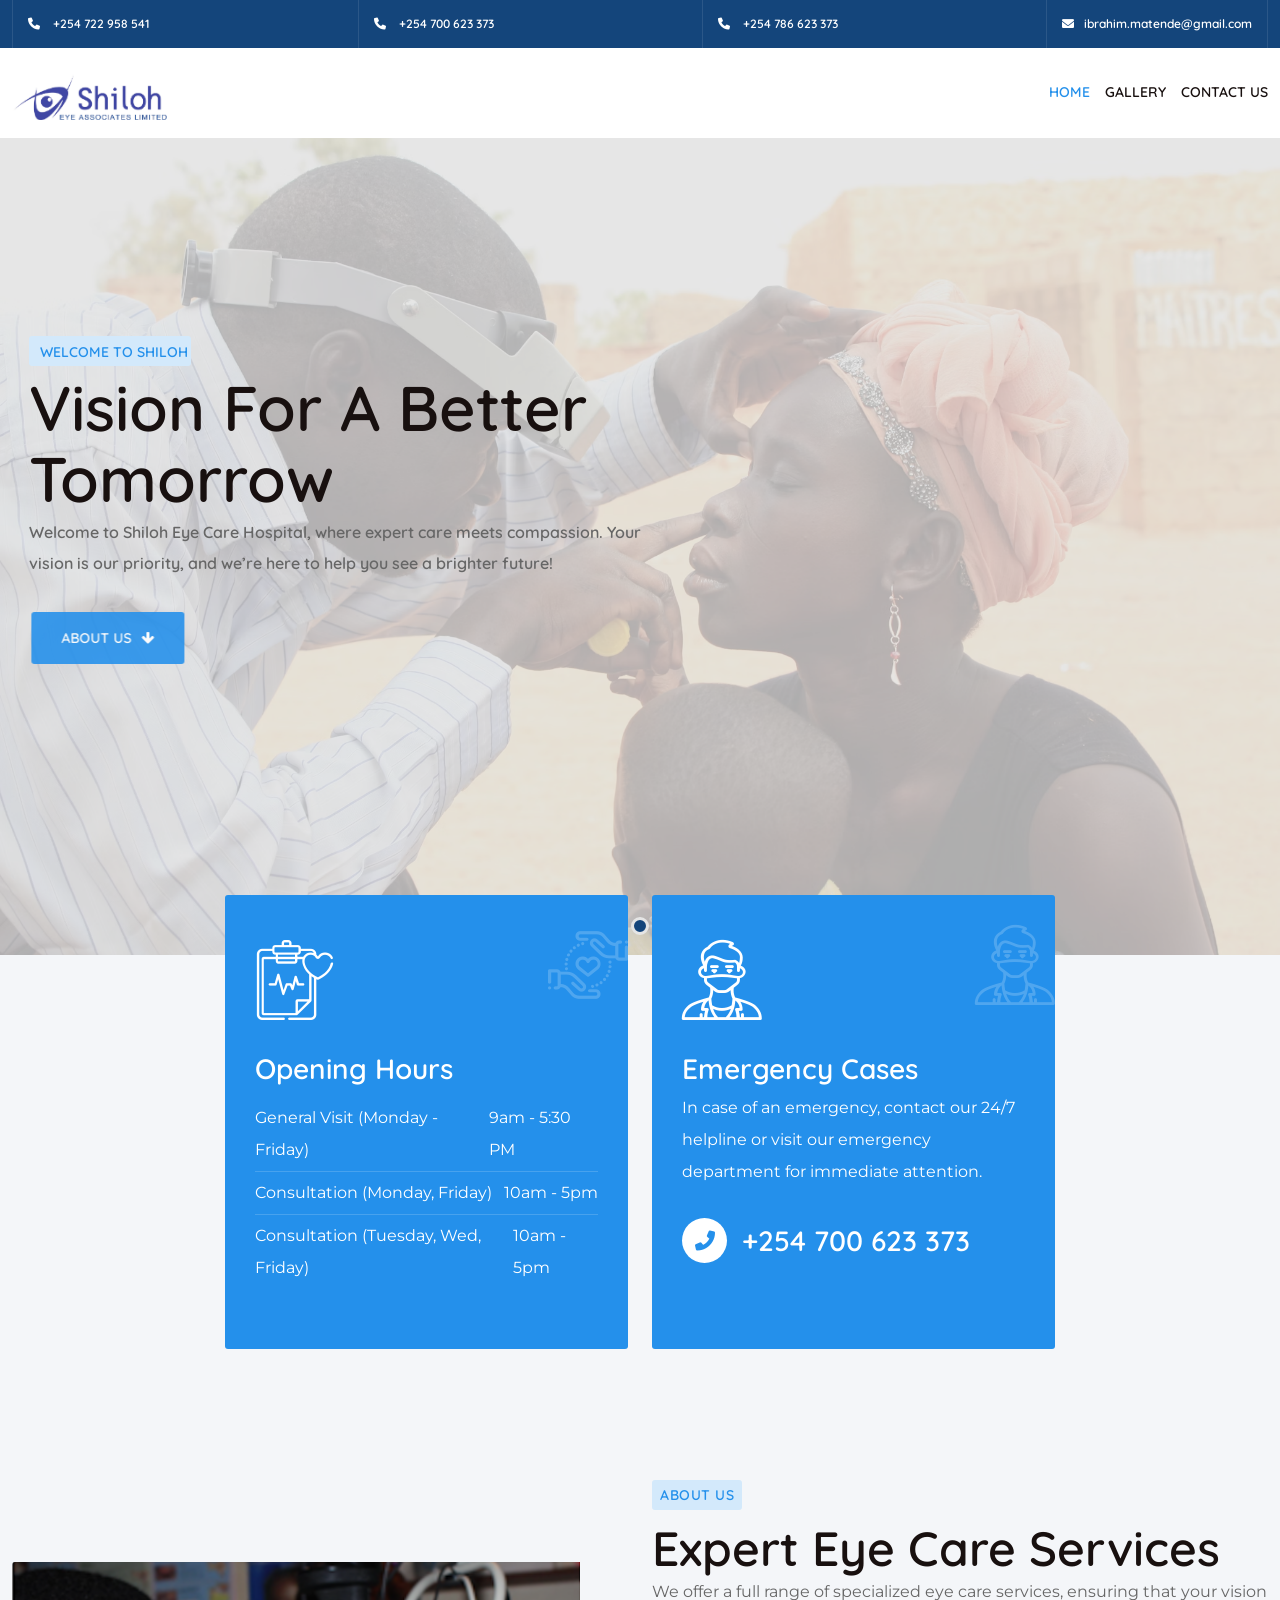
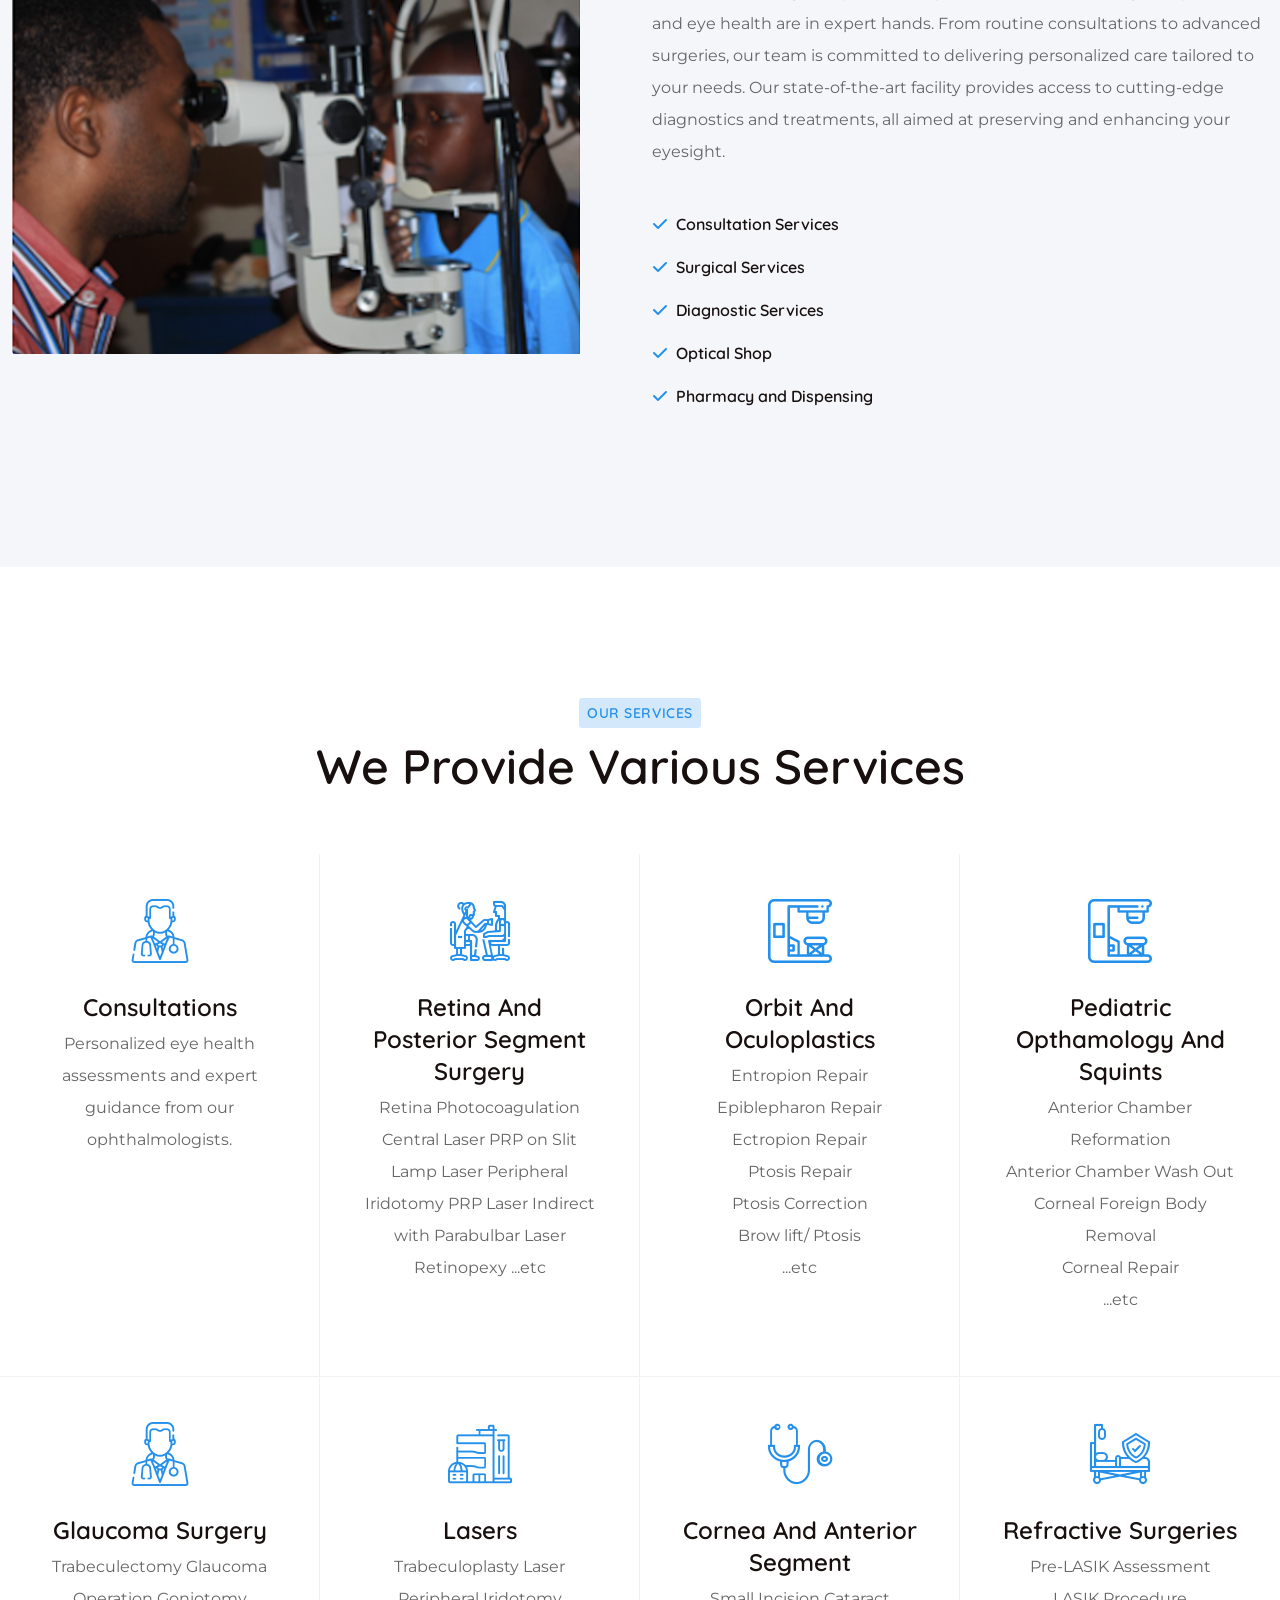
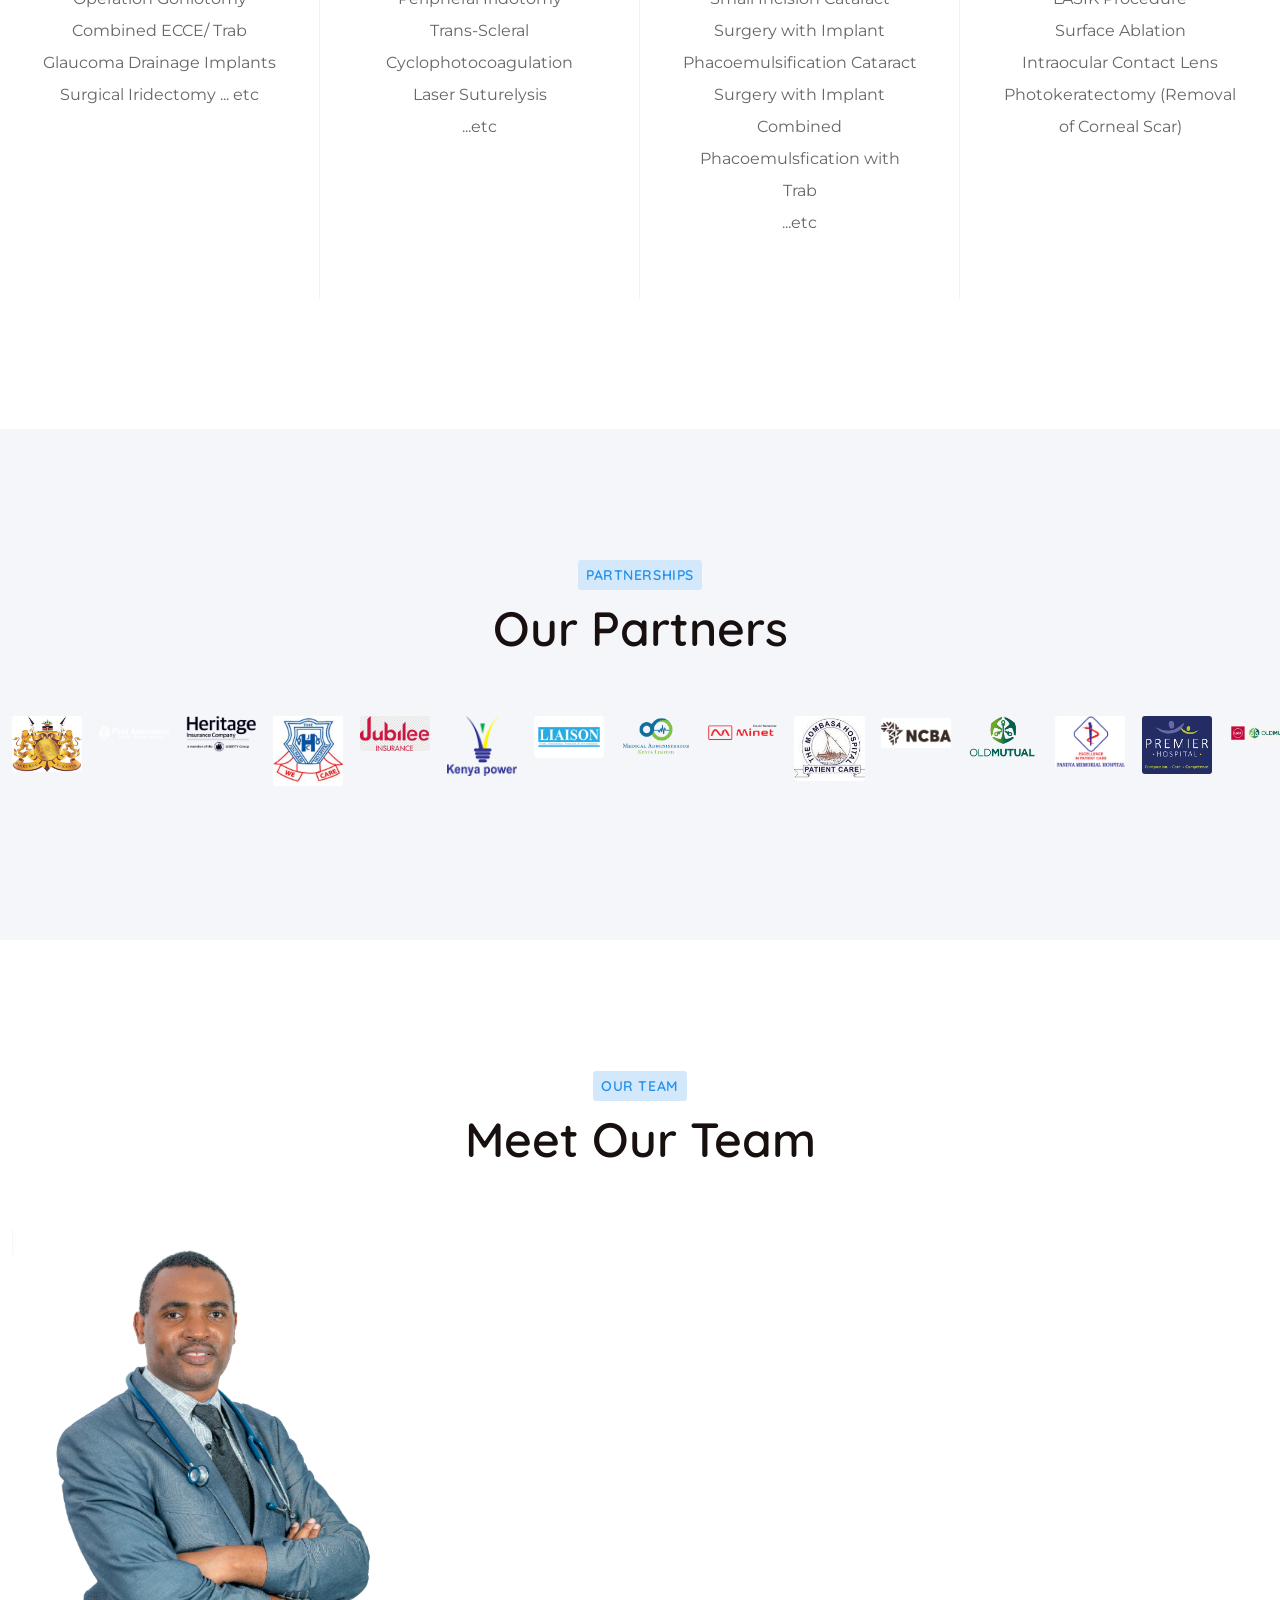
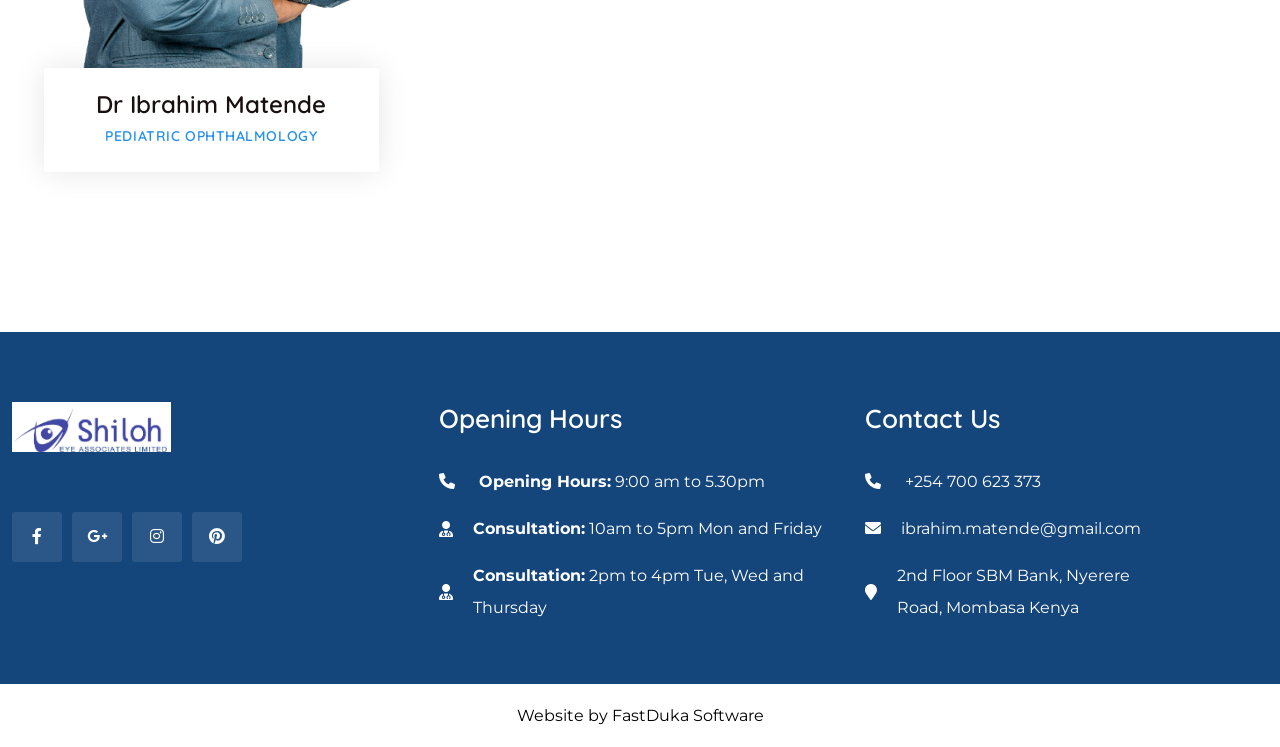
==== index.html @ 11b7a332 "design gallery on mobile" ====
<!doctype html>
<html lang="en">

<head>
   <meta charset="utf-8">
   <meta name="viewport"
         content="width=device-width, initial-scale=1">
   <title>Shiloh EYE ASSOCIATES LIMITED</title>
   <meta property="og:title"
         content="Shiloh EYE ASSOCIATES LIMITED">
   <meta property="og:description"
         content="Welcome to Shiloh Eye Care Hospital, where expert care meets compassion.">
   <meta property="og:image"
         content="images/checkup.png">
   <meta property="og:url"
         content="https://shilloh.netlify.app">
   <meta property="og:type"
         content="website">
   <!-- Favicon Icon -->
   <link rel="shortcut icon"
         href="images/favicon.png">
   <!-- Bootstrap CSS -->
   <link rel="stylesheet"
         href="css/bootstrap.min.css">
   <!-- LOADING FONTS AND ICONS -->
   <link rel="stylesheet"
         type="text/css"
         href="rev/fonts/pe-icon-7-stroke/css/pe-icon-7-stroke.css">
   <link rel="stylesheet"
         type="text/css"
         href="rev/fonts/font-awesome/css/font-awesome.css">
   <!-- REVOLUTION STYLE SHEETS -->
   <link rel="stylesheet"
         type="text/css"
         href="rev/css/rs6.css">
   <!-- Owl Carousel CSS -->
   <link rel="stylesheet"
         href="css/owl.carousel.min.css">
   <!-- Progressbar CSS -->
   <link rel="stylesheet"
         href="css/progressbar.css">
   <!-- Animation CSS -->
   <link rel="stylesheet"
         href="css/animations.min.css">
   <!-- Magnefic Popup CSS -->
   <link rel="stylesheet"
         href="css/magnific-popup.min.css">
   <!-- Icons CSS -->
   <link rel="stylesheet"
         href="fonts/font-awesome/css/all.min.css">
   <link rel="stylesheet"
         href="fonts/flaticon/flaticon.css">
   <link rel="stylesheet"
         href="css/ionicons.min.css">
   <link rel="stylesheet"
         href="fonts/themify-icons/themify-icons.css">
   <!--  Style CSS -->
   <link rel="stylesheet"
         href="css/style.css">
   <!--  Responsive CSS -->
   <link rel="stylesheet"
         href="css/responsive.css">
</head>

<body>
   <!--loading start-->
   <div id="pq-loading">
      <div id="pq-loading-center">
         <img src="images/logo.png"
              class="img-fluid"
              alt="loading">
      </div>
   </div>
   <!--loading End-->

   <!--=================================
      header start-->
   <header id="pq-header"
           class="pq-header-default ">
      <div class="pq-top-header">
         <div class="container">
            <div class="row flex-row-reverse">
               <div class="">
                  <div class="pq-header-contact ">
                     <ul style="display: flex; justify-content: space-between;">
                        <li>
                           <a href="tel:+254 722 958 541"><i class="fas fa-phone"></i>
                              <span> +254 722 958 541</span>
                           </a>
                        </li>
                        <li>
                           <a href="tel:+254 700 623 3738"><i class="fas fa-phone"></i>
                              <span> +254 700 623 373</span>
                           </a>
                        </li>
                        <li>
                           <a href="tel:+254 786 623 373"><i class="fas fa-phone"></i>
                              <span> +254 786 623 373</span>
                           </a>
                        </li>
                        <li>
                           <a href="mailto:ibrahim.matende@gmail.com"><i
                                 class="fas fa-envelope"></i><span>ibrahim.matende@gmail.com</span></a>
                        </li>
                     </ul>
                  </div>
               </div>
            </div>
         </div>
      </div>
      <div class="pq-bottom-header pq-has-sticky">
         <div class="container">
            <div class="row">
               <div class="col-lg-12">
                  <nav class="navbar navbar-expand-lg navbar-light">
                     <a class="navbar-brand"
                        href="index.html">
                        <img class="img-fluid logo"
                             src="images/logo.png"
                             alt="shiloh">
                     </a>
                     <div class="collapse navbar-collapse"
                          id="navbarSupportedContent">
                        <div id="pq-menu-contain"
                             class="pq-menu-contain">
                           <ul id="pq-main-menu"
                               class="navbar-nav ml-auto">
                              <li class="menu-item current-menu-item">
                                 <a href="index.html">Home</a>
                              </li>
                              <li class="menu-item">
                                 <a href="gallery.html">Gallery</a>
                              </li>
                              <li class="menu-item ">
                                 <a href="contact-us.html">Contact
                                    Us</a>
                              </li>
                           </ul>
                        </div>
                     </div>

                     <!-- <a href="make-appoinment.html"
                   class="pq-button">
                   <div class="pq-button-block">
                      <span class="pq-button-text">Appointments</span>
                      <i class="ion ion-plus-round"></i>
                   </div>
                </a> -->
                     <button class="navbar-toggler"
                             type="button"
                             data-bs-toggle="collapse"
                             data-bs-target="#navbarSupportedContent"
                             aria-controls="navbarSupportedContent"
                             aria-expanded="false"
                             aria-label="Toggle navigation">
                        <i class="fas fa-bars"></i>
                     </button>
                  </nav>
               </div>
            </div>
         </div>
      </div>
   </header>
   <!--==============
         Header end 
         =================-->

   <!-- START Home 1 REVOLUTION SLIDER 6.5.19

  ================================= -->
   <p class="rs-p-wp-fix"></p>
   <rs-module-wrap id="rev_slider_24_1_wrapper"
                   data-alias="home-1"
                   data-source="gallery"
                   style="visibility:hidden;background:transparent;padding:0;margin:0px auto;margin-top:0;margin-bottom:0;">
      <rs-module id="rev_slider_24_1"
                 data-version="6.5.19">
         <rs-slides>
            <rs-slide style="position: absolute; "
                      data-key="rs-84"
                      data-title="Slide"
                      data-thumb="rev/assets/1-51-50x100.jpg"
                      data-anim="ms:600;"
                      data-in="o:0;"
                      data-out="a:false;">
               <img src="images/slider/eye-exam.png"
                    alt=""
                    style="width: 0% !important;"
                    title="1-51.jpg"
                    class="rev-slidebg tp-rs-img"
                    data-no-retina>
               <!--
                  -->
               <rs-layer id="slider-24-slide-84-layer-0"
                         data-type="text"
                         data-color="#666666"
                         data-rsp_ch="on"
                         data-xy="xo:30px;y:m;yo:2px,17px,29px,17px;"
                         data-text="w:normal;s:16,16,14,12;l:32,24,22,20;fw:600;"
                         data-dim="w:654px,565px,436px,268px;h:auto,auto,45px,27px;"
                         data-vbility="t,t,t,f"
                         data-frame_0="x:50,39,22px,13px;y:0,0,0px,0px;"
                         data-frame_1="x:0,0,0px,0px;y:0,0,0px,0px;st:1100;sp:1000;sR:1100;"
                         data-frame_999="o:0;st:w;sR:6900;"
                         style="z-index:11;font-family:'Quicksand';">
                  Welcome to Shiloh Eye Care Hospital, where expert care meets compassion.
                  Your vision is our priority, and we’re here to help you see a brighter future!
               </rs-layer>
               <!--
                  -->
               <rs-layer id="slider-24-slide-84-layer-1"
                         data-type="text"
                         data-color="#2490eb"
                         data-rsp_ch="on"
                         data-xy="xo:41px,38px,38px,39px;y:m;yo:-197px,-154px,-121px,-78px;"
                         data-text="w:normal;s:14,14,14,13;l:22,22,26,21;fw:600;"
                         data-dim="w:auto,auto,auto,144px;"
                         data-frame_0="x:50,39,29,17;"
                         data-frame_1="st:600;sp:1000;sR:600;"
                         data-frame_999="o:0;st:w;sR:7400;"
                         style="z-index:9;font-family:'Quicksand';text-transform:uppercase;">Welcome to Shiloh
               </rs-layer>
               <!--
                  -->
               <rs-layer id="slider-24-slide-84-layer-2"
                         data-type="text"
                         data-color="#18100f"
                         data-rsp_ch="on"
                         data-xy="xo:30px,30px,30px,31px;y:m;yo:-105px,-75px,-50px,-30px;"
                         data-text="w:normal;s:64,48,42,22;l:72,56,50,30;fw:600;"
                         data-border="boc:#14457b;bow:1px,1px,1px,1px;"
                         data-frame_0="x:50,39,29,17;"
                         data-frame_1="st:900;sp:1000;sR:900;"
                         data-frame_999="o:0;st:w;sR:7100;"
                         style="z-index:10;font-family:'Quicksand';text-transform:capitalize;">Vision For A Better <br>
                  Tomorrow
               </rs-layer>
               <!--
                  -->
               <rs-layer id="slider-24-slide-84-layer-4"
                         data-type="shape"
                         data-rsp_ch="on"
                         data-xy="xo:30px;yo:202px,155px,114px,85px;"
                         data-text="w:normal;s:20,15,11,6;l:0,19,14,8;"
                         data-dim="w:164px,158px,160px,155px;h:30px,30px,30px,25px;"
                         data-border="bor:3px,3px,3px,3px;"
                         data-frame_0="x:50,39,29,17;"
                         data-frame_1="st:600;sp:1000;sR:600;"
                         data-frame_999="o:0;st:w;sR:7400;"
                         style="z-index:8;background-color:#d3e9fb;">
               </rs-layer>
               <!--
                  --><a id="slider-24-slide-84-layer-6"
                  class="rs-layer pq-button rev-btn"
                  href="#about"
                  target="_self"
                  data-type="button"
                  data-rsp_ch="on"
                  data-xy="xo:27px,30px,30px,30px;y:m;yo:93px,97px,104px,37px;"
                  data-text="w:normal;s:14,16,16,12;l:22,24,30,20;fw:600;a:left,left,center,center;"
                  data-dim="minh:0px,none,none,none;"
                  data-padding="t:15,15,10,10;r:30,30,25,20;b:15,15,10,10;l:30,30,25,20;"
                  data-border="bor:3px,3px,3px,3px;"
                  data-frame_0="x:50,39,29,17;"
                  data-frame_1="st:1300;sp:1000;sR:1300;"
                  data-frame_999="o:0;st:w;sR:6700;"
                  data-frame_hover="bgc:#14457b;bor:3px,3px,3px,3px;bos:solid;sp:100;bri:120%;"
                  style="z-index:12;background-color:#2490eb;font-family:'Quicksand';text-transform:uppercase;"><span
                        class="text">About Us</span><i class="fas fa-arrow-down"></i>
               </a>
               <!--
                  -->
            </rs-slide>
         </rs-slides>
         <rs-static-layers>
            <!--
               -->
         </rs-static-layers>
      </rs-module>
   </rs-module-wrap>

   <!--=================================
         END REVOLUTION SLIDER
         ================================= -->

   <section class="servicebox p-lg-0 pb-0 pq-bg-grey ">
      <div class="container pq-mt-60">
         <div class="row justify-content-center">
            <div class="col-lg-6 col-md-6 col-xl-4 pt-xl-0 pt-4">
               <div class="pq-info-box pq-style-3">
                  <div class="pq-info-box-right-icon"> <i class=" flaticon-care"></i> </div>
                  <div class="pq-info-box-icon"><i class=" flaticon-medical-history"></i></div>
                  <h5 class="pq-info-title">Opening Hours</h5>
                  <div class="pq-info-hours">
                     <div class="pq-info-hours-row">
                        <ul class="pq-list-info">
                           <li>
                              <div class="pq-info-hours-title">General Visit (Monday - Friday) </div>
                              <div class="pq-info-hours-content"> 9am - 5:30 PM </div>
                           </li>
                           <li>
                              <div class="pq-info-hours-title"> Consultation (Monday, Friday) </div>
                              <div class="pq-info-hours-content"> 10am - 5pm </div>
                           </li>
                           </li>
                           <li>
                              <div class="pq-info-hours-title"> Consultation (Tuesday, Wed, Friday) </div>
                              <div class="pq-info-hours-content"> 10am - 5pm </div>
                           </li>
                        </ul>
                     </div>
                  </div>
               </div>
            </div>
            <div class="col-lg-6 col-md-6 col-xl-4">
               <div class="pq-info-box pq-style-1">
                  <div class="pq-info-box-right-icon"> <i class=" flaticon-medical-doctor"></i> </div>
                  <div class="pq-info-box-icon"><i class=" flaticon-medical-doctor"></i></div>
                  <h5 class="pq-info-title">Emergency Cases</h5>
                  <p class="pq-infobox-description">
                     In case of an emergency, contact our 24/7 helpline
                     or visit our emergency department for immediate attention.
                  </p>
                  <div class="pq-info-call"> <i class="fas fa-phone-alt"></i>
                     <h4 class="cpq-call-number">+254 700 623 373</h4>
                  </div>
               </div>
            </div>

         </div>
      </div>
   </section>
   <!--Section End-->

   <!--Section about-us start-->
   <section id="about"
            class="pq-bg-grey">
      <div class="container">
         <div class="row align-items-center">
            <div class="col-lg-6"> <img src="images/checkup.png"
                    class="img-fluid pe-xl-5 wow fadeInLeft"
                    alt="home"> </div>
            <div class="col-lg-6 align-self-center mt-lg-0 mt-4">
               <div class="pq-section pq-style-1 text-left"> <span class="pq-section-sub-title"> About Us</span>
                  <h5 class="pq-section-title">Expert Eye Care Services</h5>
                  <p class="pq-section-description">
                     We offer a full range of specialized eye care services,
                     ensuring that your vision and eye health are in expert hands.
                     From routine consultations to advanced surgeries, our team is committed to delivering
                     personalized care tailored to your needs. Our state-of-the-art facility provides
                     access to cutting-edge diagnostics and treatments, all aimed at preserving and enhancing your
                     eyesight.
                  </p>
               </div>
               <ul class="pq-list-check pq-text-dark mt-3 mb-4">
                  <li><i aria-hidden="true"
                        class="fa fa-check"></i><span>Consultation Services</span></li>
                  <li><i aria-hidden="true"
                        class="fa fa-check"></i><span>Surgical Services</span></li>
                  <li><i aria-hidden="true"
                        class="fa fa-check"></i><span>Diagnostic Services</span></li>
                  <li><i aria-hidden="true"
                        class="fa fa-check"></i><span>Optical Shop</span></li>
                  <li><i aria-hidden="true"
                        class="fa fa-check"></i><span>Pharmacy and Dispensing</span></li>
               </ul>
               <!-- <a class="pq-button pq-button-flat mt-3"
                  href="about-us.html">
                  <div class="pq-button-block"> <span class="pq-button-text">Read More</span> <i
                        class="ion ion-plus-round"></i> </div>
               </a> -->
            </div>
         </div>
      </div>
   </section>
   <!--Section about-us End-->
   <!--Section service start-->

   <!--Section service End-->
   <!--Section about start-->
   <!--Section about End-->
   <!--Section service start-->
   <section class="service">
      <div class="container">
         <div class="row">
            <div class="col-lg-12">
               <div class="pq-section pq-style-1 text-center"> <span class="pq-section-sub-title">Our Services</span>
                  <h5 class="pq-section-title">We provide various services</h5>
               </div>
            </div>
            <div class="col-md-6 col-lg-4 col-xl-3 pq-lg-border-bottom pq-lg-border-right">
               <div class="pq-fancy-box pq-style-1 text-center">
                  <div class="pq-fancy-box-icon"><i class=" flaticon-doctor-1"></i></div>
                  <div class="pq-fancy-box-info">
                     <h5 class="pq-fancy-box-title">Consultations</h5>
                     <p class="pq-fancybox-description">
                        Personalized eye health assessments and expert guidance from our ophthalmologists.
                     </p>
                  </div>
               </div>
            </div>
            <div class="col-md-6 col-lg-4 col-xl-3 pq-lg-border-bottom pq-lg-border-right">
               <div class="pq-fancy-box pq-style-1 text-center">
                  <div class="pq-fancy-box-icon"><i class=" flaticon-examination"></i></div>
                  <div class="pq-fancy-box-info">
                     <h5 class="pq-fancy-box-title ">Retina and Posterior Segment Surgery</h5>
                     <p class="pq-fancybox-description">
                        Retina Photocoagulation
                        Central Laser
                        PRP on Slit Lamp
                        Laser Peripheral Iridotomy
                        PRP Laser Indirect with Parabulbar
                        Laser Retinopexy

                        ...etc

                     </p>
                  </div>
               </div>
            </div>
            <div class="col-md-6 col-lg-4 col-xl-3 pq-lg-border-right pq-lg-border-bottom">
               <div class="pq-fancy-box pq-style-1 text-center">
                  <div class="pq-fancy-box-icon"><i class=" flaticon-x-ray"></i></div>
                  <div class="pq-fancy-box-info">
                     <h5 class="pq-fancy-box-title">Orbit and Oculoplastics </h5>
                     <p class="pq-fancybox-description">
                        Entropion Repair </br>
                        Epiblepharon Repair </br>
                        Ectropion Repair </br>
                        Ptosis Repair </br>
                        Ptosis Correction </br>
                        Brow lift/ Ptosis </br>
                        ...etc

                     </p>
                  </div>
               </div>
            </div>
            <div class="col-md-6 col-lg-4 col-xl-3 pq-lg-border-right pq-lg-border-bottom">
               <div class="pq-fancy-box pq-style-1 text-center">
                  <div class="pq-fancy-box-icon"><i class=" flaticon-x-ray"></i></div>
                  <div class="pq-fancy-box-info">
                     <h5 class="pq-fancy-box-title">Pediatric Opthamology and Squints</h5>
                     <p class="pq-fancybox-description">
                        Anterior Chamber Reformation </br>
                        Anterior Chamber Wash Out </br>
                        Corneal Foreign Body Removal </br>
                        Corneal Repair </br>
                        ...etc

                     </p>
                  </div>
               </div>
            </div>
            <div class="col-md-6 col-lg-4 col-xl-3 pq-lg-border-bottom pq-lg-border-right">
               <div class="pq-fancy-box pq-style-1 text-center">
                  <div class="pq-fancy-box-icon"><i class=" flaticon-doctor-1"></i></div>
                  <div class="pq-fancy-box-info">
                     <h5 class="pq-fancy-box-title">Glaucoma Surgery</h5>
                     <p class="pq-fancybox-description">
                        Trabeculectomy
                        Glaucoma Operation
                        Goniotomy
                        Combined ECCE/ Trab
                        Glaucoma Drainage Implants
                        Surgical Iridectomy

                        ... etc

                     </p>
                  </div>
               </div>
            </div>
            <div class="col-md-6 col-lg-4 col-xl-3 pq-lg-border-bottom pq-lg-border-right">
               <div class="pq-fancy-box pq-style-1 text-center">
                  <div class="pq-fancy-box-icon"><i class=" flaticon-laboratory"></i></div>
                  <div class="pq-fancy-box-info">
                     <h5 class="pq-fancy-box-title">Lasers</h5>
                     <p class="pq-fancybox-description">
                        Trabeculoplasty
                        Laser Peripheral Iridotomy </br>
                        Trans-Scleral Cyclophotocoagulation </br>
                        Laser Suturelysis </br>
                        ...etc

                     </p>
                  </div>
               </div>
            </div>
            <div class="col-md-6 col-lg-4 col-xl-3 pq-lg-border-bottom pq-lg-border-right">
               <div class="pq-fancy-box pq-style-1 text-center">
                  <div class="pq-fancy-box-icon"><i class=" flaticon-stethoscope"></i></div>
                  <div class="pq-fancy-box-info">
                     <h5 class="pq-fancy-box-title">Cornea and Anterior Segment</h5>
                     <p class="pq-fancybox-description">
                        Small Incision Cataract Surgery with Implant <br />
                        Phacoemulsification Cataract Surgery with Implant <br />
                        Combined Phacoemulsfication with Trab <br />
                        ...etc
                     </p>
                  </div>
               </div>
            </div>
            <div class="col-md-6 col-lg-4 col-xl-3 pq-lg-border-bottom pq-lg-border-right">
               <div class="pq-fancy-box pq-style-1 text-center">
                  <div class="pq-fancy-box-icon"><i class=" flaticon-health-insurance"></i></div>
                  <div class="pq-fancy-box-info">
                     <h5 class="pq-fancy-box-title">Refractive Surgeries</h5>
                     <p class="pq-fancybox-description">
                        Pre-LASIK Assessment <br />
                        LASIK Procedure <br />
                        Surface Ablation <br />
                        Intraocular Contact Lens <br />
                        Photokeratectomy (Removal of Corneal Scar) <br />

                     </p>
                  </div>
               </div>
            </div>
         </div>
      </div>
   </section>
   <!--Section service End-->
   <!--Section portfolio start-->
   <section class=" pq-bg-grey">
      <div class="container">
         <div class="row">
            <div class="col-lg-12">
               <div class="pq-section pq-style-1 text-center"> <span class="pq-section-sub-title">Partnerships</span>
                  <h5 class="pq-section-title pq-text-dark">Our Partners</h5>
               </div>
            </div>
         </div>
      </div>
      <div class="container-fluid ">
         <div class="row ">
            <div class="container">
               <div class="d-flex flex-wrap gap-5">
                  <div class="col mb-4 ">
                     <div class="">
                        <img src="images/partners/central-bank.jpeg"
                             alt="Central Bank logo"
                             class="client-img">
                     </div>
                  </div>
                  <div class="col mb-4">
                     <div class="bg">
                        <img src="images/partners/fist-assurance.png"
                             alt="Fist Assurance logo"
                             class="client-img">
                     </div>
                  </div>
                  <div class="col mb-4">
                     <div class="">
                        <img src="images/partners/heritage.png"
                             alt="Heritage logo"
                             class="client-img">
                     </div>
                  </div>
                  <div class="col mb-4">
                     <div class="">
                        <img src="images/partners/jocham-hosp.webp"
                             alt="Jocham Hospital logo"
                             class="client-img">
                     </div>
                  </div>
                  <div class="col mb-4">
                     <div class="">
                        <img src="images/partners/jubilee-insurance.jpg"
                             alt="Jubilee Insurance logo"
                             class="client-img">
                     </div>
                  </div>
                  <div class="col mb-4">
                     <div class="">
                        <img src="images/partners/kplc.png"
                             alt="KPLC logo"
                             class="client-img">
                     </div>
                  </div>
                  <div class="col mb-4">
                     <div class="">
                        <img src="images/partners/liason.png"
                             alt="Liason logo"
                             class="client-img">
                     </div>
                  </div>
                  <div class="col mb-4">
                     <div class="">
                        <img src="images/partners/medical-administrators.gif"
                             alt="Medical Administrators logo"
                             class="client-img">
                     </div>
                  </div>
                  <div class="col mb-4">
                     <div class="">
                        <img src="images/partners/minet.png"
                             alt="Minet logo"
                             class="client-img">
                     </div>
                  </div>
                  <div class="col mb-4">
                     <div class="">
                        <img src="images/partners/mombasa-hosp.jpeg"
                             alt="Mombasa Hospital"
                             class="client-img">
                     </div>
                  </div>
                  <div class="col mb-4">
                     <div class="">
                        <img src="images/partners/ncba-logo.png"
                             alt="NCBA"
                             class="client-img">
                     </div>
                  </div>
                  <div class="col mb-4">
                     <div class="">
                        <img src="images/partners/old-mutual.webp"
                             alt="Old Mutual"
                             class="client-img">
                     </div>
                  </div>
                  <div class="col mb-4">
                     <div class="">
                        <img src="images/partners/pendya-hosp.png"
                             alt="Pendya Hospital"
                             class="client-img">
                     </div>
                  </div>
                  <div class="col mb-4">
                     <div class="">
                        <img src="images/partners/premier.png"
                             alt="Premier "
                             class="client-img">
                     </div>
                  </div>
                  <div class="col mb-4">
                     <div class="">
                        <img src="images/partners/uap-logo.jpg"
                             alt="UAP"
                             class="client-img">
                     </div>
                  </div>


               </div>
            </div>

         </div>
      </div>
   </section>
   <!--Section portfolio End-->

   <!--Section team start-->
   <section class="team pq-bg-white ">
      <div class="container">
         <div class="row">
            <div class="col-lg-12">
               <div class="pq-section pq-style-1 text-center"> <span class="pq-section-sub-title">Our Team</span>
                  <h5 class="pq-section-title">Meet Our Team</h5>
               </div>
            </div>

            <div style="width: 100%;
                              display: flex;
                              justify-content: space-around;
                              align-items: center;
                              align-content: center"
                 class="">
               <div class="owl-carousel owl-theme "
                    data-dots="true"
                    data-nav="false"
                    data-desk_num="3"
                    data-lap_num="3"
                    data-tab_num="2"
                    data-mob_num="2"
                    data-mob_sm="1"
                    data-autoplay="false"
                    data-loop="false"
                    data-margin="30">
                  <div class="item">
                     <div class="pq-team-box pq-style-1">
                        <div class="pq-team-img"> <img src="images/ibrahim.png"
                                class="img-fluid"
                                alt="team-image">
                           <div class="pq-team-social">
                              <ul>
                                 <li>
                                    <a class="email"
                                       href=""
                                       target="_blank">
                                       <span class="sr-only">Email</span>
                                       <i class="fab fa-folder-open-o"></i>
                                    </a>
                                 </li>
                              </ul>
                           </div>
                        </div>
                        <div class="pq-team-info">
                           <h5 class="pq-member-name">
                              <a>
                                 Dr Ibrahim Matende
                              </a>
                           </h5>
                           <span class="pq-team-designation">Pediatric Ophthalmology
                           </span>
                        </div>
                     </div>
                  </div>
               </div>
            </div>
         </div>
      </div>
   </section>
   <!--Section team End-->
   <!--Section testimonial Start-
                                                                                                <!--Section blog End-->

   <!-- =========================
     Footer start
     ============================== -->

   <footer id="pq-footer">
      <div class="pq-footer-style-1">

         <div class="pq-footer-top">
            <div class="container">
               <div class="row">
                  <div class="col-xl-4 col-md-6">
                     <div class="pq-footer-block">
                        <img src="images/logo.png"
                             class="pq-footer-logo img-fluid"
                             alt="shiloh-footer-logo">
                        <p></p>

                        <div class="pq-footer-social">
                           <ul>
                              <li><a href="#"><i class="fab fa-facebook-f"></i></a></li>
                              <li><a href="#"><i class="fab fa-google-plus-g"></i></a></li>
                              <li><a href="#"><i class="fab fa-instagram"></i></a></li>
                              <li><a href="#"><i class="fab fa-pinterest"></i></a></li>
                           </ul>
                        </div>
                     </div>
                  </div>

                  <div class="col-xl-4  col-md-6">
                     <div class="pq-footer-block">
                        <h4 class="footer-title">Opening Hours</h4>
                        <div class="row">
                           <div class="col-sm-12">
                              <ul class="pq-contact">
                                 <li> <a href="tel:+254 700 623 373"><i class="fas fa-phone"></i>
                                       <span><span class="fw-bold">Opening Hours:</span> 9:00 am to 5.30pm</span>
                                    </a> </li>
                                 <li>
                                    <i class="fas fa-user-md"></i><span><span class="fw-bold">Consultation:</span> 10am
                                       to 5pm Mon and
                                       Friday</span>
                                 </li>
                                 <li>
                                    <i class="fas fa-user-md"></i><span><span class="fw-bold">Consultation:</span> 2pm
                                       to 4pm Tue, Wed and
                                       Thursday</span>
                                 </li>

                              </ul>
                           </div>
                        </div>
                     </div>
                  </div>
                  <div class="col-xl-3  col-md-6">
                     <div class="pq-footer-block">
                        <h4 class="footer-title">Contact Us</h4>
                        <div class="row">
                           <div class="col-sm-12">
                              <ul class="pq-contact">
                                 <li> <a href="tel:+254 700 623 373"><i class="fas fa-phone"></i>
                                       <span> +254 700 623 373</span>
                                    </a> </li>
                                 <li> <a href="mailto:ibrahim.matende@gmail.com"><i
                                          class="fas fa-envelope"></i><span>ibrahim.matende@gmail.com</span></a> </li>
                                 <li> <i class="fas fa-map-marker"></i> <span>
                                       2nd Floor SBM Bank, Nyerere Road, Mombasa Kenya </span> </li>
                              </ul>
                           </div>
                        </div>
                     </div>
                  </div>

               </div>
            </div>
         </div>
      </div>
      <div class="pq-copyright-footer">
         <div class="container">
            <div class="row">
               <div class="col-md-12 text-center text-black"> <span class="pq-copyright">
                     Website by
                     <a class="text-black"
                        href="https://www.fastduka.co.ke"
                        target="_blank">FastDuka Software</a>
                  </span> </div>
            </div>
         </div>
      </div>
      </div>
   </footer>
   <!--Footer End-->

   <!--Back To Top start-->
   <div id="back-to-top">
      <a class="topbtn"
         id="top"
         href="#top"> <i class="ion-ios-arrow-up"></i> </a>
   </div>
   <!--Back To Top End-->
   <!--jquery js-->
   <script src="js/jquery.min.js"></script>
   <!--bootstrap js-->
   <script src="js/bootstrap.min.js"></script>
   <!--owl-carousal-->
   <script src="js/owl.carousel.min.js"></script>
   <!--progress-bar js-->
   <script src="js/progressbar.js"></script>
   <!--isotope js-->
   <script src="js/isotope.pkgd.min.js"></script>
   <!--countTo js-->
   <script src="js/jquery.countTo.min.js"></script>
   <!--Maginfic-Popup js-->
   <script src="js/jquery.magnific-popup.min.js"></script>
   <!-- Animation JS -->
   <script src="js/wow.min.js"></script>
   <!-- Rev-Slider -->
   <script src="rev/js/rbtools.min.js"></script>
   <script src="rev/js/rs6.min.js"></script>
   <script src="js/rev-custom.js"></script>
   <!--custom js-->
   <script src="js/custom.js"></script>


   <script>
      jQuery(window).on('load', function (e) {
         jQuery(".pq-applyform .form-btn").click(function () {
            var first_name = jQuery('#first-name').val();
            var doctor_name = jQuery('#doctor-name').val();
            var disease_name = jQuery('#disease-name').val();
            var email = jQuery('#e-mail').val();

            var result;

            jQuery('.pq-applyform .pq-message').remove();
            jQuery('.pq-applyform .pq-thank-you-message').remove();

            if (first_name == '' || first_name == undefined) {
               jQuery("<span class='pq-name-error-message pq-message'>Please fill the field</span>").insertAfter('.pq-applyform .name-field');
               result = false;
            }
            else {
               jQuery('.pq-name-error-message').remove();
               result = true;
            }

            if (email == '' || email == undefined) {
               jQuery("<span class='pq-email-error-message pq-message'>Please fill the field</span>").insertAfter('.pq-applyform .e-mail-field');
               result = false;
            }
            else {
               jQuery('.pq-email-error-message').remove();
               result = true;
            }

            if (doctor_name == '' || doctor_name == undefined) {
               jQuery("<span class='pq-doctor-name-error-message pq-message'>Please fill the field</span>").insertAfter('.pq-applyform .doctor-name-field');
               result = false;
            }
            else {
               jQuery('.pq-doctor-name-error-message').remove();
               result = true;
            }

            if (disease_name == '' || disease_name == undefined) {
               jQuery("<span class='pq-disease-name-error-message pq-message'>Please fill the field</span>").insertAfter('.pq-applyform #disease-name');
               result = false;
            }
            else {
               jQuery('.pq-disease-name-error-message').remove();
               result = true;
            }

            if (result == true) {
               var email = jQuery("#email").text();
               event.preventDefault();
               jQuery.ajax({
                  type: "POST",
                  url: "mail.php",
                  data: { 'email': email },
                  success: function () {
                     jQuery("<span class='pq-thank-you-message pq-text-white ms-5'> Thank You For Filling The form</span>").insertAfter('.pq-applyform .pq-button');
                  }
               });
            }
         });
      });
   </script>
</body>

</html>
---- rev/fonts/pe-icon-7-stroke/css/pe-icon-7-stroke.css ----
@font-face {
	font-family: 'Pe-icon-7-stroke';
	src:url('../fonts/Pe-icon-7-stroke.eot?d7yf1v');
	src:url('../fonts/Pe-icon-7-stroke.eot?#iefixd7yf1v') format('embedded-opentype'),
		url('../fonts/Pe-icon-7-stroke.woff?d7yf1v') format('woff'),
		url('../fonts/Pe-icon-7-stroke.ttf?d7yf1v') format('truetype'),
		url('../fonts/Pe-icon-7-stroke.svg?d7yf1v#Pe-icon-7-stroke') format('svg');
	font-weight: normal;
	font-style: normal;
}

[class^="pe-7s-"], [class*=" pe-7s-"] {
	display: inline-block;
	font-family: 'Pe-icon-7-stroke';
	speak: none;
	font-style: normal;
	font-weight: normal;
	font-variant: normal;
	text-transform: none;
	line-height: 1;

	/* Better Font Rendering =========== */
	-webkit-font-smoothing: antialiased;
	-moz-osx-font-smoothing: grayscale;
}

.pe-7s-album:before {
	content: "\e6aa";
}
.pe-7s-arc:before {
	content: "\e6ab";
}
.pe-7s-back-2:before {
	content: "\e6ac";
}
.pe-7s-bandaid:before {
	content: "\e6ad";
}
.pe-7s-car:before {
	content: "\e6ae";
}
.pe-7s-diamond:before {
	content: "\e6af";
}
.pe-7s-door-lock:before {
	content: "\e6b0";
}
.pe-7s-eyedropper:before {
	content: "\e6b1";
}
.pe-7s-female:before {
	content: "\e6b2";
}
.pe-7s-gym:before {
	content: "\e6b3";
}
.pe-7s-hammer:before {
	content: "\e6b4";
}
.pe-7s-headphones:before {
	content: "\e6b5";
}
.pe-7s-helm:before {
	content: "\e6b6";
}
.pe-7s-hourglass:before {
	content: "\e6b7";
}
.pe-7s-leaf:before {
	content: "\e6b8";
}
.pe-7s-magic-wand:before {
	content: "\e6b9";
}
.pe-7s-male:before {
	content: "\e6ba";
}
.pe-7s-map-2:before {
	content: "\e6bb";
}
.pe-7s-next-2:before {
	content: "\e6bc";
}
.pe-7s-paint-bucket:before {
	content: "\e6bd";
}
.pe-7s-pendrive:before {
	content: "\e6be";
}
.pe-7s-photo:before {
	content: "\e6bf";
}
.pe-7s-piggy:before {
	content: "\e6c0";
}
.pe-7s-plugin:before {
	content: "\e6c1";
}
.pe-7s-refresh-2:before {
	content: "\e6c2";
}
.pe-7s-rocket:before {
	content: "\e6c3";
}
.pe-7s-settings:before {
	content: "\e6c4";
}
.pe-7s-shield:before {
	content: "\e6c5";
}
.pe-7s-smile:before {
	content: "\e6c6";
}
.pe-7s-usb:before {
	content: "\e6c7";
}
.pe-7s-vector:before {
	content: "\e6c8";
}
.pe-7s-wine:before {
	content: "\e6c9";
}
.pe-7s-cloud-upload:before {
	content: "\e68a";
}
.pe-7s-cash:before {
	content: "\e68c";
}
.pe-7s-close:before {
	content: "\e680";
}
.pe-7s-bluetooth:before {
	content: "\e68d";
}
.pe-7s-cloud-download:before {
	content: "\e68b";
}
.pe-7s-way:before {
	content: "\e68e";
}
.pe-7s-close-circle:before {
	content: "\e681";
}
.pe-7s-id:before {
	content: "\e68f";
}
.pe-7s-angle-up:before {
	content: "\e682";
}
.pe-7s-wristwatch:before {
	content: "\e690";
}
.pe-7s-angle-up-circle:before {
	content: "\e683";
}
.pe-7s-world:before {
	content: "\e691";
}
.pe-7s-angle-right:before {
	content: "\e684";
}
.pe-7s-volume:before {
	content: "\e692";
}
.pe-7s-angle-right-circle:before {
	content: "\e685";
}
.pe-7s-users:before {
	content: "\e693";
}
.pe-7s-angle-left:before {
	content: "\e686";
}
.pe-7s-user-female:before {
	content: "\e694";
}
.pe-7s-angle-left-circle:before {
	content: "\e687";
}
.pe-7s-up-arrow:before {
	content: "\e695";
}
.pe-7s-angle-down:before {
	content: "\e688";
}
.pe-7s-switch:before {
	content: "\e696";
}
.pe-7s-angle-down-circle:before {
	content: "\e689";
}
.pe-7s-scissors:before {
	content: "\e697";
}
.pe-7s-wallet:before {
	content: "\e600";
}
.pe-7s-safe:before {
	content: "\e698";
}
.pe-7s-volume2:before {
	content: "\e601";
}
.pe-7s-volume1:before {
	content: "\e602";
}
.pe-7s-voicemail:before {
	content: "\e603";
}
.pe-7s-video:before {
	content: "\e604";
}
.pe-7s-user:before {
	content: "\e605";
}
.pe-7s-upload:before {
	content: "\e606";
}
.pe-7s-unlock:before {
	content: "\e607";
}
.pe-7s-umbrella:before {
	content: "\e608";
}
.pe-7s-trash:before {
	content: "\e609";
}
.pe-7s-tools:before {
	content: "\e60a";
}
.pe-7s-timer:before {
	content: "\e60b";
}
.pe-7s-ticket:before {
	content: "\e60c";
}
.pe-7s-target:before {
	content: "\e60d";
}
.pe-7s-sun:before {
	content: "\e60e";
}
.pe-7s-study:before {
	content: "\e60f";
}
.pe-7s-stopwatch:before {
	content: "\e610";
}
.pe-7s-star:before {
	content: "\e611";
}
.pe-7s-speaker:before {
	content: "\e612";
}
.pe-7s-signal:before {
	content: "\e613";
}
.pe-7s-shuffle:before {
	content: "\e614";
}
.pe-7s-shopbag:before {
	content: "\e615";
}
.pe-7s-share:before {
	content: "\e616";
}
.pe-7s-server:before {
	content: "\e617";
}
.pe-7s-search:before {
	content: "\e618";
}
.pe-7s-film:before {
	content: "\e6a5";
}
.pe-7s-science:before {
	content: "\e619";
}
.pe-7s-disk:before {
	content: "\e6a6";
}
.pe-7s-ribbon:before {
	content: "\e61a";
}
.pe-7s-repeat:before {
	content: "\e61b";
}
.pe-7s-refresh:before {
	content: "\e61c";
}
.pe-7s-add-user:before {
	content: "\e6a9";
}
.pe-7s-refresh-cloud:before {
	content: "\e61d";
}
.pe-7s-paperclip:before {
	content: "\e69c";
}
.pe-7s-radio:before {
	content: "\e61e";
}
.pe-7s-note2:before {
	content: "\e69d";
}
.pe-7s-print:before {
	content: "\e61f";
}
.pe-7s-network:before {
	content: "\e69e";
}
.pe-7s-prev:before {
	content: "\e620";
}
.pe-7s-mute:before {
	content: "\e69f";
}
.pe-7s-power:before {
	content: "\e621";
}
.pe-7s-medal:before {
	content: "\e6a0";
}
.pe-7s-portfolio:before {
	content: "\e622";
}
.pe-7s-like2:before {
	content: "\e6a1";
}
.pe-7s-plus:before {
	content: "\e623";
}
.pe-7s-left-arrow:before {
	content: "\e6a2";
}
.pe-7s-play:before {
	content: "\e624";
}
.pe-7s-key:before {
	content: "\e6a3";
}
.pe-7s-plane:before {
	content: "\e625";
}
.pe-7s-joy:before {
	content: "\e6a4";
}
.pe-7s-photo-gallery:before {
	content: "\e626";
}
.pe-7s-pin:before {
	content: "\e69b";
}
.pe-7s-phone:before {
	content: "\e627";
}
.pe-7s-plug:before {
	content: "\e69a";
}
.pe-7s-pen:before {
	content: "\e628";
}
.pe-7s-right-arrow:before {
	content: "\e699";
}
.pe-7s-paper-plane:before {
	content: "\e629";
}
.pe-7s-delete-user:before {
	content: "\e6a7";
}
.pe-7s-paint:before {
	content: "\e62a";
}
.pe-7s-bottom-arrow:before {
	content: "\e6a8";
}
.pe-7s-notebook:before {
	content: "\e62b";
}
.pe-7s-note:before {
	content: "\e62c";
}
.pe-7s-next:before {
	content: "\e62d";
}
.pe-7s-news-paper:before {
	content: "\e62e";
}
.pe-7s-musiclist:before {
	content: "\e62f";
}
.pe-7s-music:before {
	content: "\e630";
}
.pe-7s-mouse:before {
	content: "\e631";
}
.pe-7s-more:before {
	content: "\e632";
}
.pe-7s-moon:before {
	content: "\e633";
}
.pe-7s-monitor:before {
	content: "\e634";
}
.pe-7s-micro:before {
	content: "\e635";
}
.pe-7s-menu:before {
	content: "\e636";
}
.pe-7s-map:before {
	content: "\e637";
}
.pe-7s-map-marker:before {
	content: "\e638";
}
.pe-7s-mail:before {
	content: "\e639";
}
.pe-7s-mail-open:before {
	content: "\e63a";
}
.pe-7s-mail-open-file:before {
	content: "\e63b";
}
.pe-7s-magnet:before {
	content: "\e63c";
}
.pe-7s-loop:before {
	content: "\e63d";
}
.pe-7s-look:before {
	content: "\e63e";
}
.pe-7s-lock:before {
	content: "\e63f";
}
.pe-7s-lintern:before {
	content: "\e640";
}
.pe-7s-link:before {
	content: "\e641";
}
.pe-7s-like:before {
	content: "\e642";
}
.pe-7s-light:before {
	content: "\e643";
}
.pe-7s-less:before {
	content: "\e644";
}
.pe-7s-keypad:before {
	content: "\e645";
}
.pe-7s-junk:before {
	content: "\e646";
}
.pe-7s-info:before {
	content: "\e647";
}
.pe-7s-home:before {
	content: "\e648";
}
.pe-7s-help2:before {
	content: "\e649";
}
.pe-7s-help1:before {
	content: "\e64a";
}
.pe-7s-graph3:before {
	content: "\e64b";
}
.pe-7s-graph2:before {
	content: "\e64c";
}
.pe-7s-graph1:before {
	content: "\e64d";
}
.pe-7s-graph:before {
	content: "\e64e";
}
.pe-7s-global:before {
	content: "\e64f";
}
.pe-7s-gleam:before {
	content: "\e650";
}
.pe-7s-glasses:before {
	content: "\e651";
}
.pe-7s-gift:before {
	content: "\e652";
}
.pe-7s-folder:before {
	content: "\e653";
}
.pe-7s-flag:before {
	content: "\e654";
}
.pe-7s-filter:before {
	content: "\e655";
}
.pe-7s-file:before {
	content: "\e656";
}
.pe-7s-expand1:before {
	content: "\e657";
}
.pe-7s-exapnd2:before {
	content: "\e658";
}
.pe-7s-edit:before {
	content: "\e659";
}
.pe-7s-drop:before {
	content: "\e65a";
}
.pe-7s-drawer:before {
	content: "\e65b";
}
.pe-7s-download:before {
	content: "\e65c";
}
.pe-7s-display2:before {
	content: "\e65d";
}
.pe-7s-display1:before {
	content: "\e65e";
}
.pe-7s-diskette:before {
	content: "\e65f";
}
.pe-7s-date:before {
	content: "\e660";
}
.pe-7s-cup:before {
	content: "\e661";
}
.pe-7s-culture:before {
	content: "\e662";
}
.pe-7s-crop:before {
	content: "\e663";
}
.pe-7s-credit:before {
	content: "\e664";
}
.pe-7s-copy-file:before {
	content: "\e665";
}
.pe-7s-config:before {
	content: "\e666";
}
.pe-7s-compass:before {
	content: "\e667";
}
.pe-7s-comment:before {
	content: "\e668";
}
.pe-7s-coffee:before {
	content: "\e669";
}
.pe-7s-cloud:before {
	content: "\e66a";
}
.pe-7s-clock:before {
	content: "\e66b";
}
.pe-7s-check:before {
	content: "\e66c";
}
.pe-7s-chat:before {
	content: "\e66d";
}
.pe-7s-cart:before {
	content: "\e66e";
}
.pe-7s-camera:before {
	content: "\e66f";
}
.pe-7s-call:before {
	content: "\e670";
}
.pe-7s-calculator:before {
	content: "\e671";
}
.pe-7s-browser:before {
	content: "\e672";
}
.pe-7s-box2:before {
	content: "\e673";
}
.pe-7s-box1:before {
	content: "\e674";
}
.pe-7s-bookmarks:before {
	content: "\e675";
}
.pe-7s-bicycle:before {
	content: "\e676";
}
.pe-7s-bell:before {
	content: "\e677";
}
.pe-7s-battery:before {
	content: "\e678";
}
.pe-7s-ball:before {
	content: "\e679";
}
.pe-7s-back:before {
	content: "\e67a";
}
.pe-7s-attention:before {
	content: "\e67b";
}
.pe-7s-anchor:before {
	content: "\e67c";
}
.pe-7s-albums:before {
	content: "\e67d";
}
.pe-7s-alarm:before {
	content: "\e67e";
}
.pe-7s-airplay:before {
	content: "\e67f";
}
---- rev/css/rs6.css ----
/* FIX FOR WORDPRESS's CRAZY <p> TAG ANOMALY */
.rs-p-wp-fix { display: none !important; margin: 0 !important; height: 0px !important; }

/* NEW Z-INDEX FIX*/
.wp-block-themepunch-revslider { position: relative }

/* FIX FOR QUICK LOADING OF SLIDER SCRIPTS AND WP-ROCKET READDING IMG TAG INTO DOM*/
/*rs-sbg-px rs-sbg-wrap img { display:none !important}*/

/* MODAL BASICS */
rs-modal { position: fixed !important; z-index: 9999999 !important; pointer-events: none !important;}
rs-modal.rs-modal-auto { top: auto;bottom: auto;left: auto; right:auto; }
rs-modal.rs-modal-fullwidth,
rs-modal.rs-modal-fullscreen { top: 0px; left: 0px; width: 100%; height: 100%; }
rs-modal rs-fullwidth-wrap { position: absolute; top: 0px; left: 0px; height: 100%;}
rs-module-wrap.rs-modal { display:none; max-height: 100% !important; overflow: auto !important;  pointer-events: auto !important;}
rs-module-wrap.hideallscrollbars.rs-modal { overflow: hidden !important; max-width: 100% !important}
rs-modal-cover { width: 100%; height: 100%; z-index: 0; background: transparent; position: absolute;top: 0px;left: 0px; cursor: pointer; pointer-events: auto}
body>rs-modal-cover { position: fixed; z-index: 9999995 !important; }

rs-sbg-px { pointer-events: none }

.rs-forceuntouchable,
.rs-forceuntouchable * { pointer-events: none !important; }

.rs-forcehidden * { visibility: hidden !important; }

/*rs-modal rs-fullwidth-wrap rs-module-wrap { transform: translateY(-50%) !important; top: 50% !important; }*/

.rs_splitted_lines { display: block; white-space: nowrap !important}

.rs-go-fullscreen {
	position:fixed !important;
	width:100% !important;
	height:100% !important;
	top:0px !important;
	left:0px !important;
	z-index:9999999 !important;
	background:#ffffff;
}
.rtl {	direction: rtl;}
@font-face {
  font-family: 'revicons';
  src: url('../fonts/revicons/revicons.eot?5510888');
  src: url('../fonts/revicons/revicons.eot?5510888#iefix') format('embedded-opentype'),
	   url('../fonts/revicons/revicons.woff?5510888') format('woff'),
	   url('../fonts/revicons/revicons.ttf?5510888') format('truetype'),
	   url('../fonts/revicons/revicons.svg?5510888#revicons') format('svg');
  font-weight: normal;
  font-style: normal;
  font-display: swap;
}

 [class^="revicon-"]:before, [class*=" revicon-"]:before {
  font-family: "revicons";
  font-style: normal;
  font-weight: normal;
  speak-as: none;
  display: inline-block;
  text-decoration: inherit;
  width: 1em;
  margin-right: .2em;
  text-align: center;

  /* For safety - reset parent styles, that can break glyph codes*/
  font-variant: normal;
  text-transform: none;

  /* fix buttons height, for twitter bootstrap */
  line-height: 1em;

  /* Animation center compensation - margins should be symmetric */
  /* remove if not needed */
  margin-left: .2em;

  /* you can be more comfortable with increased icons size */
  /* font-size: 120%; */

  /* Uncomment for 3D effect */
  /* text-shadow: 1px 1px 1px rgba(127, 127, 127, 0.3); */
}


rs-module i[class^="fa-"],
rs-module i[class*=" fa-"],
.rb-modal-wrapper i[class^="fa-"],
.rb-modal-wrapper i[class*=" fa-"],
#waitaminute i[class^="fa-"],
#waitaminute i[class*=" fa-"],
#objectlibrary i[class^="fa-"],
#objectlibrary i[class*=" fa-"],
#rs_overview i[class^="fa-"],
#rs_overview i[class*=" fa-"],
#rs_overview_menu i[class^="fa-"],
#rs_overview_menu i[class*=" fa-"],
#builderView i[class^="fa-"],
#builderView i[class*=" fa-"]
{
  display: inline-block;
  font: normal normal normal 14px/1 FontAwesome;
  font-size: inherit;
  text-rendering: auto;
  -webkit-font-smoothing: antialiased;
  -moz-osx-font-smoothing: grayscale;
}

rs-module [class^="fa-"]:before,
rs-module [class*=" fa-"]:before,
.rb-modal-wrapper [class^="fa-"]:before,
.rb-modal-wrapper [class*=" fa-"]:before,
#rs_overview [class^="fa-"]:before,
#rs_overview [class*=" fa-"]:before,
#objectlibrary [class^="fa-"]:before,
#objectlibrary [class*=" fa-"]:before,
#waitaminute [class^="fa-"]:before,
#waitaminute [class*=" fa-"]:before,
#rs_overview_menu [class^="fa-"]:before,
#rs_overview_menu [class*=" fa-"]:before,
#builderView [class^="fa-"]:before,
#builderView [class*=" fa-"]:before
{
	font-family: FontAwesome;
	font-style: normal;
	font-weight: 400;

	speak-as: none;
	display: inline-block;
	text-decoration: inherit;
	width: auto;
	margin-right: 0;
	text-align: center;
	font-variant: normal;
	text-transform: none;
	line-height: inherit;
	margin-left: 0;
}

rs-module .sr-only,
#objectlibrary .sr-only,
#waitaminute .sr-only,
#rs_overview .sr-only,
#rs_overview_menu .sr-only,
.rb-modal-wrapper .sr-only,
#builderView .sr-only
{
  position: absolute;
  width: 1px;
  height: 1px;
  padding: 0;
  margin: -1px;
  overflow: hidden;
  clip: rect(0, 0, 0, 0);
  border: 0;
}
rs-module .sr-only-focusable:active,
rs-module .sr-only-focusable:focus,
#waitaminute .sr-only-focusable:active,
#waitaminute .sr-only-focusable:focus,
#objectlibrary .sr-only-focusable:active,
#objectlibrary .sr-only-focusable:focus,
#rs_overview .sr-only-focusable:active,
#rs_overview .sr-only-focusable:focus,
#rs_overview_menu .sr-only-focusable:active,
#rs_overview_menu .sr-only-focusable:focus,
.rb-modal-wrapper .sr-only-focusable:active,
.rb-modal-wrapper .sr-only-focusable:focus,
#builderView .sr-only-focusable:active,
#builderView .sr-only-focusable:focus

{
  position: static;
  width: auto;
  height: auto;
  margin: 0;
  overflow: visible;
  clip: auto;
}


.revicon-search-1:before { content: '\e802'; } /* '' */
.revicon-pencil-1:before { content: '\e831'; } /* '' */
.revicon-picture-1:before { content: '\e803'; } /* '' */
.revicon-cancel:before { content: '\e80a'; } /* '' */
.revicon-info-circled:before { content: '\e80f'; } /* '' */
.revicon-trash:before { content: '\e801'; } /* '' */
.revicon-left-dir:before { content: '\e817'; } /* '' */
.revicon-right-dir:before { content: '\e818'; } /* '' */
.revicon-down-open:before { content: '\e83b'; } /* '' */
.revicon-left-open:before { content: '\e819'; } /* '' */
.revicon-right-open:before { content: '\e81a'; } /* '' */
.revicon-angle-left:before { content: '\e820'; } /* '' */
.revicon-angle-right:before { content: '\e81d'; } /* '' */
.revicon-left-big:before { content: '\e81f'; } /* '' */
.revicon-right-big:before { content: '\e81e'; } /* '' */
.revicon-magic:before { content: '\e807'; } /* '' */
.revicon-picture:before { content: '\e800'; } /* '' */
.revicon-export:before { content: '\e80b'; } /* '' */
.revicon-cog:before { content: '\e832'; } /* '' */
.revicon-login:before { content: '\e833'; } /* '' */
.revicon-logout:before { content: '\e834'; } /* '' */
.revicon-video:before { content: '\e805'; } /* '' */
.revicon-arrow-combo:before { content: '\e827'; } /* '' */
.revicon-left-open-1:before { content: '\e82a'; } /* '' */
.revicon-right-open-1:before { content: '\e82b'; } /* '' */
.revicon-left-open-mini:before { content: '\e822'; } /* '' */
.revicon-right-open-mini:before { content: '\e823'; } /* '' */
.revicon-left-open-big:before { content: '\e824'; } /* '' */
.revicon-right-open-big:before { content: '\e825'; } /* '' */
.revicon-left:before { content: '\e836'; } /* '' */
.revicon-right:before { content: '\e826'; } /* '' */
.revicon-ccw:before { content: '\e808'; } /* '' */
.revicon-arrows-ccw:before { content: '\e806'; } /* '' */
.revicon-palette:before { content: '\e829'; } /* '' */
.revicon-list-add:before { content: '\e80c'; } /* '' */
.revicon-doc:before { content: '\e809'; } /* '' */
.revicon-left-open-outline:before { content: '\e82e'; } /* '' */
.revicon-left-open-2:before { content: '\e82c'; } /* '' */
.revicon-right-open-outline:before { content: '\e82f'; } /* '' */
.revicon-right-open-2:before { content: '\e82d'; } /* '' */
.revicon-equalizer:before { content: '\e83a'; } /* '' */
.revicon-layers-alt:before { content: '\e804'; } /* '' */
.revicon-popup:before { content: '\e828'; } /* '' */




/******************************
	-	BASIC STYLES		-
******************************/

.tp-fullwidth-forcer { z-index: 0; pointer-events: none}
rs-module-wrap { visibility: hidden }
rs-module-wrap,
rs-module-wrap * { box-sizing: border-box; -webkit-tap-highlight-color: rgba(0,0,0,0);}

rs-module-wrap {position:relative;z-index: 1;width:100%; display: block;}

.rs-fixedscrollon rs-module-wrap { position: fixed !important; top: 0px !important; z-index: 1000; left: 0 !important;}
.rs-stickyscrollon rs-module-wrap {  position: sticky !important; top:0px; z-index: 1000; }
.rs-stickyscrollon { overflow: visible !important; }

rs-fw-forcer { display:block;width:100%;pointer-events: none;}
rs-module { position:relative;overflow:hidden;display: block; }

rs-module.disableVerticalScroll { -ms-touch-action: pan-x; touch-action: pan-x; }


rs-pzimg-wrap,
rs-sbg-effectwrap,
rs-sbg { display: block; pointer-events: none  }

rs-sbg-effectwrap {
	position:absolute;top:0px;left:0px;width:100%;height:100%
}

rs-carousel-wrap rs-column rs-layer img { width: 0px; height: 0px; }

rs-sbg-px,
rs-sbg-wrap {position:absolute; top:0px; left:0px; z-index:0;width:100%;height:100%;display: block;}

a.rs-layer,
a.rs-layer:-webkit-any-link { text-decoration: none }

a[x-apple-data-detectors] { color: inherit !important;   text-decoration: none !important;   font-size: inherit !important;   font-family: inherit !important;   font-weight: inherit !important;   line-height: inherit !important; }

.entry-content rs-module a, rs-module a { box-shadow: none; }

.rs-ov-hidden 		{ 	overflow:hidden !important;}


.rs-forceoverflow,
.rs-forceoverflow rs-module-wrap,
.rs-forceoverflow rs-module,
.rs-forceoverflow rs-slides,
.rs-forceoverflow rs-slide { overflow:visible !important}

.tp-simpleresponsive img,
rs-module img{
	max-width:none !important;
	transition: none;
	margin:0px;
	padding:0px;
	border:none;
}



rs-module .no-slides-text{font-weight:bold;text-align:center;padding-top:80px;}


rs-slides, rs-slide, rs-slide:before {	 position:absolute;text-indent: 0em;top:0px;left:0px;}
rs-slide,rs-slide:before {  display:block; visibility:hidden; }

.rs-layer .rs-untoggled-content { display:block;}
.rs-layer .rs-toggled-content { display:none;}

.rs-tc-active.rs-layer > .rs-toggled-content { display:block;}
.rs-tc-active.rs-layer > .rs-untoggled-content { display:none;}

.rs-layer-video { overflow: hidden }

.rs_html5vidbasicstyles { position:relative;top:0px;left:0px;width:100%;height:100%; overflow:hidden; }

rs-module rs-layer,
rs-module .rs-layer {
	opacity: 0;
	position:relative;
	visibility: hidden;
	/*white-space: nowrap; Fix for Mobile Padding issues on long texts */
	display: block;
	-webkit-font-smoothing: antialiased !important;
	-webkit-tap-highlight-color:rgba(0, 0, 0, 0);
	-moz-osx-font-smoothing: grayscale;
	z-index:1;
	font-display: swap;
}

rs-layer-wrap,
rs-mask,
rs-module-wrap,
rs-module .rs-layer,
rs-module img {
	user-select: none;	
}

rs-module rs-mask-wrap .rs-layer,
rs-module rs-mask-wrap *:last-child,
.wpb_text_column rs-module rs-mask-wrap .rs-layer,
.wpb_text_column rs-module rs-mask-wrap *:last-child{
	margin-bottom:0;

}

.rs-svg svg {	width:100%; height:100%;position: relative;vertical-align: top}


rs-layer:not(.rs-wtbindex),
.rs-layer:not(.rs-wtbindex),
rs-alyer *:not(.rs-wtbindex),
.rs-layer *:not(.rs-wtbindex) { outline: none !important; }


/* CAROUSEL FUNCTIONS */
rs-carousel-wrap {
	cursor:url(openhand.cur), move;
}
rs-carousel-wrap.dragged {
	cursor:url(closedhand.cur), move;
}

rs-carousel-wrap.noswipe {
	cursor: default;
}

rs-carousel-wrap { position: absolute; overflow: hidden;  width:100%;height:100%;top:0px;left:0px;}
rs-carousel-space { clear:both;display:block;width:100%;height:0px;position:relative;}

/* ADDED FOR SLIDELINK MANAGEMENT */
.tp_inner_padding {
	box-sizing:border-box;
	max-height:none !important;
}


.rs-layer.rs-selectable {
	user-select: text;	
}



rs-px-mask {
	overflow: hidden;
	display: block;
	width: 100%;
	height: 100%;
	position: relative;
}

rs-module embed,
rs-module iframe,
rs-module object,
rs-module audio,
rs-module video {
	max-width: none !important;
	border: none;
}

rs-bg-elem 	{	position:absolute; top:0px;left:0px; width:100%;height:100%;z-index:0; display: block; pointer-events: none; }

.tp-blockmask,
.tp-blockmask_in,
.tp-blockmask_out { position: absolute; top: 0px; left: 0px; width: 100%; height: 100%; background: #fff; z-index: 1000; transform: scaleX(0) scaleY(0);}

/***********************************************************
	- 	ZONES / GOUP / ROW / COLUMN LAYERS AND HELPERS 	-
***********************************************************/
rs-zone			{	position:absolute; width:100%;left:0px; box-sizing: border-box;min-height:50px; font-size:0px;pointer-events: none}
rs-row-wrap,
rs-column,
rs-cbg-mask-wrap {	display:block; visibility: hidden}

rs-layer-wrap,
rs-parallax-wrap,
rs-loop-wrap,
rs-mask-wrap { display: block; }


rs-column-wrap>rs-loop-wrap { z-index: 1 }

rs-layer-wrap,
rs-mask-wrap,
rs-cbg-mask-wrap
 { transform-style:flat;}


/* ANY SAFARI NEEDS IN CAROUSEL SOME HELP TO AVOID FLICKERING, LOVELY....*/
@media screen and (min-color-index:0) and(-webkit-min-device-pixel-ratio:0) 
 	{ 
		 rs-carousel-wrap rs-layer-wrap, rs-carousel-wrap rs-loop-wrap {backface-visibility: hidden;transform-style: preserve-3d;}
	}

.safarifix rs-layer-wrap {
	perspective: 1000000;
}

@-moz-document url-prefix() {
 	rs-layer-wrap,
	rs-mask-wrap,
	rs-cbg-mask-wrap { perspective: none; }
}


rs-mask-wrap { overflow: hidden }
rs-fullwidth-wrap { position:relative;width:100%;height:auto;display: block; overflow:visible;max-width:none !important;}

.rev_row_zone_top 				{	top:0px;}
.rev_row_zone_bottom 			{	bottom:0px;}
.rev_row_zone_middle			{ top: 0px;}

rs-column-wrap .rs-parallax-wrap  { vertical-align: top }

.rs-layer img,
rs-layer img { vertical-align: top }

rs-row,
rs-row.rs-layer 	{
	display:table;
	position:relative;
	width:100% !important;
	table-layout: fixed;
	box-sizing: border-box;
	vertical-align: top;
	height:auto;
	font-size:0px;
}

rs-column-wrap {
	display: table-cell;
	position: relative;
	vertical-align: top;
	height: auto;
	box-sizing: border-box;
	font-size:0px;
}

rs-column {
	box-sizing: border-box;
	display: block;
	position: relative;
	width:100% !important;
	height:auto !important;
	white-space: normal !important;
}

rs-cbg-mask-wrap {
	position: absolute;
	z-index: 0;
	box-sizing: border-box;
}

rs-column-wrap rs-cbg-mask-wrap { top: 0px; left: 0px; bottom: 0px; right: 0px; }
rs-column-bg {
	position: absolute;
	z-index: 0;
	box-sizing: border-box;
	width: 100%;
	height: 100%;
}

.rs-pelock * { pointer-events: none !important;}

rs-column .rs-parallax-wrap,
rs-column rs-loop-wrap,
rs-column rs-mask-wrap 			{	text-align: inherit; }
rs-column rs-mask-wrap 			{	display: inline-block;}


rs-column .rs-parallax-wrap rs-loop-wrap,
rs-column .rs-parallax-wrap rs-mask-wrap,
rs-column .rs-parallax-wrap { position: relative !important; left:auto !important; top:auto !important; line-height: 0px;}

rs-column .rs-parallax-wrap rs-loop-wrap,
rs-column .rs-parallax-wrap rs-mask-wrap,
rs-column .rs-parallax-wrap,
rs-column .rev_layer_in_column { vertical-align: top; }

.rev_break_columns { display: block !important }
.rev_break_columns rs-column-wrap.rs-parallax-wrap  { display:block !important; width:100% !important; }


.rev_break_columns rs-column-wrap.rs-parallax-wrap.rs-layer-hidden,
.tp-forcenotvisible,
.tp-hide-revslider,
rs-row-wrap.rs-layer-hidden,
rs-column-wrap.rs-layer-hidden,
.rs-layer.rs-layer-hidden,
.rs-layer-audio.rs-layer-hidden,
.rs-parallax-wrap.rs-layer-hidden {
	visibility:hidden !important;
	display:none !important
}

/*rs-column .rs-parallax-wrap,
rs-column rs-loop-wrap,
rs-column rs-mask-wrap,
rs-column rs-layer { vertical-align: inherit }*/



/*********************************
	-	SPECIAL TP CAPTIONS -
**********************************/

a.rs-layer.rs-nointeraction >.div,
rs-layer.rs-nointeraction:not(a),
.rs-layer.rs-nointeraction:not(a) {
	pointer-events: none !important
}

rs-static-layers	{position:absolute; z-index:101; top:0px;left:0px; display: block; width: 100%;height: 100%; pointer-events: none; overflow: hidden}

/* new static layers position option */
rs-static-layers.rs-stl-back {
	z-index:0;
}

.rs-stl-visible{
	overflow: visible !important;
}

.rs-layer rs-fcr    {width: 0;height: 0;border-left: 40px solid transparent;border-right: 0px solid transparent;border-top: 40px solid #00A8FF;position: absolute;right:100%;top:0px;}
.rs-layer rs-fcrt   {width: 0;height: 0;border-left: 40px solid transparent;border-right: 0px solid transparent;border-bottom: 40px solid #00A8FF;position: absolute;right:100%;top:0px;}
.rs-layer rs-bcr    {width: 0;height: 0;border-left: 0px solid transparent;border-right: 40px solid transparent;border-bottom: 40px solid #00A8FF;position: absolute;left:100%;top:0px;}
.rs-layer rs-bcrt   {width: 0;height: 0;border-left: 0px solid transparent;border-right: 40px solid transparent;border-top: 40px solid #00A8FF;position: absolute;left:100%;top:0px;}


.tp-layer-inner-rotation {
	position: relative !important;
}


/***********************************************
	-	SPECIAL ALTERNATIVE IMAGE SETTINGS	-
***********************************************/

img.tp-slider-alternative-image	{
	width:100%; height:auto;
}


/******************************
	-	IE8 HACKS	-
*******************************/
.noFilterClass {
	filter:none !important;
}


/********************************
	-	FULLSCREEN VIDEO	-
*********************************/

rs-bgvideo 			{	position: absolute;top:0px;left:0px; width:100%;height:100%;z-index: 0; display: block}

.rs-layer.rs-fsv	{	top:0px;left:0px;  position:absolute;width:100%;height:100%}

.rs-layer.rs-fsv audio,
.rs-layer.rs-fsv video,
.rs-layer.rs-fsv iframe,
.rs-layer.rs-fsv iframe audio,
.rs-layer.rs-fsv iframe video	{ width:100%; height:100% ; /*display: none*/}


.rs-fsv video				{	background: #000}

.fullcoveredvideo rs-poster		{	background-position: center center;background-size: cover;width:100%;height:100%;top:0px;left:0px}


.videoisplaying .html5vid rs-poster	{	display: none}

.tp-video-play-button					{
	background:#000;
	background:rgba(0,0,0,0.3);
	border-radius:5px;
	position: absolute;
	top: 50%;
	left: 50%;
	color: #FFF;
	z-index: 3;
	margin-top: -25px;
	margin-left: -25px;
	line-height: 50px !important;
	text-align: center;
	cursor: pointer;
	width: 50px;
	height:50px;
	box-sizing: border-box;

	display: inline-block;
	vertical-align: top;
	z-index: 4;
	opacity: 0;
	transition:opacity 300ms ease-out !important;
}

.rs-ISM .tp-video-play-button{
	opacity: 1;
	transition: none !important;
	z-index: 6;
}

.rs-audio .tp-video-play-button { display:none !important;}
.rs-layer .html5vid					{	width:100% !important; height:100% !important;}
.tp-video-play-button i 				{	width:50px;height:50px; display:inline-block; text-align: center !important; vertical-align: top; line-height: 50px !important; font-size: 30px !important;}
.rs-layer:hover .tp-video-play-button	{	opacity: 1; display:block; z-index: 6;}
.rs-layer .tp-revstop					{	display:none;width: 15px; border-right: 5px solid #fff !important; border-left:5px solid #fff !important; transform: translateX(50%) translateY(50%);height: 20px;margin-left: 11px !important;margin-top: 5px !important;}
.videoisplaying .revicon-right-dir		{	display:none}
.videoisplaying .tp-revstop				{	display:block}

.videoisplaying  .tp-video-play-button			{	display:none}


.fullcoveredvideo .tp-video-play-button			{	display:none !important}


.rs-fsv .rs-fsv audio 		{	object-fit:contain !important;}
.rs-fsv .rs-fsv video 		{	object-fit:contain !important;}

.rs-layer-video .html5vid.hidefullscreen video::-webkit-media-controls-fullscreen-button  { display: none; }


@supports not (-ms-high-contrast:none) {
   /* Non-IE styles here */
	.rs-fsv .fullcoveredvideo audio 		{	object-fit:cover !important;}
	.rs-fsv .fullcoveredvideo video 		{	object-fit:cover !important;}
}

.rs-fullvideo-cover					{	width:100%;height:100%;top:0px;left:0px;position: absolute; background:transparent;z-index:5;}


.rs-nolc .tp-video-play-button,
rs-bgvideo video::-webkit-media-controls-start-playback-button,
rs-bgvideo video::-webkit-media-controls,
rs-bgvideo audio::-webkit-media-controls { display:none !important;}


.rs-audio .tp-video-controls {	opacity: 1 !important; visibility: visible !important}



rs-module h1.rs-layer,
rs-module h2.rs-layer,
rs-module h3.rs-layer,
rs-module h4.rs-layer,
rs-module h5.rs-layer,
rs-module h6.rs-layer,
rs-module div.rs-layer,
rs-module span.rs-layer,
rs-module p.rs-layer 	{	margin:0; padding:0; margin-block-start: 0; margin-block-end: 0; margin-inline-start: 0; margin-inline-end: 0;}

rs-module h1.rs-layer:before,
rs-module h2.rs-layer:before,
rs-module h3.rs-layer:before,
rs-module h4.rs-layer:before,
rs-module h5.rs-layer:before,
rs-module h6.rs-layer:before { content: none; }


/********************************
	-	DOTTED OVERLAYS	-
*********************************/
rs-dotted						{	background-repeat:repeat;width:100%;height:100%;position:absolute;top:0px;left:0px;z-index:3;display:block;pointer-events: none}
rs-sbg-wrap rs-dotted 			{ z-index: 31 }
rs-dotted.twoxtwo				{	background:url(../assets/gridtile.png)}
rs-dotted.twoxtwowhite			{	background:url(../assets/gridtile_white.png)}
rs-dotted.threexthree			{	background:url(../assets/gridtile_3x3.png)}
rs-dotted.threexthreewhite		{	background:url(../assets/gridtile_3x3_white.png)}


/******************************
	-	SHADOWS		-
******************************/

.tp-shadowcover	{	width:100%;height:100%;top:0px;left:0px;background: #fff;position: absolute; z-index: -1;}
.tp-shadow1 	{	box-shadow: 0 10px 6px -6px rgba(0,0,0,0.8);}

.tp-shadow2:before, .tp-shadow2:after,
.tp-shadow3:before, .tp-shadow4:after
{
  z-index: -2;
  position: absolute;
  content: "";
  bottom: 10px;
  left: 10px;
  width: 50%;
  top: 85%;
  max-width:300px;
  background: transparent;
  box-shadow: 0 15px 10px rgba(0,0,0,0.8);

  transform: rotate(-3deg);
}

.tp-shadow2:after,
.tp-shadow4:after
{
  transform: rotate(3deg);
  right: 10px;
  left: auto;
}

.tp-shadow5
{
  	position:relative;
	box-shadow:0 1px 4px rgba(0, 0, 0, 0.3), 0 0 40px rgba(0, 0, 0, 0.1) inset;
}
.tp-shadow5:before, .tp-shadow5:after
{
	content:"";
	position:absolute;
	z-index:-2;
	box-shadow:0 0 25px 0px  rgba(0,0,0,0.6);
	top:30%;
	bottom:0;
	left:20px;
	right:20px;
	border-radius:100px / 20px;
}



/* TP BUTTONS DESKTOP SIZE */

.rev-btn,
.rev-btn:visited						{ 	outline:none !important; box-shadow:none; text-decoration: none !important;  box-sizing:border-box;  cursor: pointer;}

.rev-btn.rev-uppercase,
.rev-btn.rev-uppercase:visited			{ 	text-transform: uppercase;  }

.rev-btn  i								{ 	font-size: inherit; font-weight: normal; position: relative; top: 0px; transition: opacity 0.2s ease-out, margin 0.2s ease-out;  margin-left:0px; line-height: inherit}

.rev-btn.rev-hiddenicon i				{ 	font-size: inherit; font-weight: normal; position: relative; top: 0px; transition: opacity 0.2s ease-out, margin 0.2s ease-out; opacity: 0; margin-left:0px !important; width:0px !important;  }
.rev-btn.rev-hiddenicon:hover i			{   opacity: 1 !important; margin-left:10px !important; width:auto !important;}


/* BURGER BUTTON */
.rev-burger {
  position: relative;
  box-sizing: border-box;
  padding: 22px 14px 22px 14px;
  border-radius: 50%;
  border: 1px solid rgba(51,51,51,0.25);
  -webkit-tap-highlight-color: rgba(0,0,0,0);
  -webkit-tap-highlight-color: transparent;
  cursor: pointer;
}

.rev-burger span {
  display: block;
  width: 30px;
  height: 3px;
  background: #333;
  transition: .7s;
  pointer-events: none;
  transform-style: flat !important;
}
.rev-burger span:nth-child(2) {
  margin: 3px 0;
}

.quick_style_example_wrap .rev-burger:hover :first-child,
#dialog_addbutton .rev-burger:hover :first-child,
.open .rev-burger :first-child,
.open.rev-burger :first-child {
  transform: translateY(6px) rotate(-45deg);

}
.quick_style_example_wrap .rev-burger:hover :nth-child(2),
#dialog_addbutton .rev-burger:hover :nth-child(2),
.open .rev-burger :nth-child(2),
.open.rev-burger :nth-child(2) {
  transform: rotate(-45deg);

  opacity: 0;
}
.quick_style_example_wrap .rev-burger:hover :last-child,
#dialog_addbutton .rev-burger:hover :last-child,
.open .rev-burger :last-child,
.open.rev-burger :last-child {
  transform: translateY(-6px) rotate(-135deg);

}

.rev-burger.revb-white {
  border: 2px solid rgba(255,255,255,0.2);
}

.rev-b-span-light span,
.rev-burger.revb-white span {
  background: #fff;
}
.rev-burger.revb-whitenoborder {
  border: 0;
}
.rev-burger.revb-whitenoborder span {
  background: #fff;
}
.rev-burger.revb-darknoborder {
  border: 0;
}

.rev-b-span-dark span,
.rev-burger.revb-darknoborder span {
  background: #333;
}

.rev-burger.revb-whitefull {
  background: #fff;
  border:none;
}

.rev-burger.revb-whitefull span {
	background:#333;
}

.rev-burger.revb-darkfull {
  background: #333;
  border:none;
}

.rev-burger.revb-darkfull span {
	background:#fff;
}


/* SCROLL DOWN BUTTON */

@keyframes rev-ani-mouse {
	0% {opacity: 1;top: 29%;}
	15% {opacity: 1;top: 70%;}
	50% {opacity: 0;top: 70%;}
	100% {opacity: 0;top: 29%;}
}
.rev-scroll-btn {
	display: inline-block;
	position: relative;
	left: 0;
	right: 0;
	text-align: center;
	cursor: pointer;
	width:35px;
	height:55px;
	box-sizing: border-box;
	border: 3px solid white;
	border-radius: 23px;
}
.rev-scroll-btn > * {
	display: inline-block;
	line-height: 18px;
	font-size: 13px;
	font-weight: normal;
	color: #7f8c8d;
	color: #ffffff;
	font-family: "proxima-nova", "Helvetica Neue", Helvetica, Arial, sans-serif;
	letter-spacing: 2px;
}
.rev-scroll-btn > *:hover,
.rev-scroll-btn > *:focus,
.rev-scroll-btn > *.active {
	color: #ffffff;
}
.rev-scroll-btn > *:hover,
.rev-scroll-btn > *:focus,
.rev-scroll-btn > *:active,
.rev-scroll-btn > *.active {
	opacity: 0.8;
}

.rev-scroll-btn.revs-fullwhite  {
	background:#fff;
}

.rev-scroll-btn.revs-fullwhite span {
	background: #333;
}

.rev-scroll-btn.revs-fulldark  {
	background:#333;
	border:none;
}

.rev-scroll-btn.revs-fulldark  span {
	background: #fff;
}

.rev-scroll-btn span {
	position: absolute;
	display: block;
	top: 29%;
	left: 50%;
	width: 8px;
	height: 8px;
	margin: -4px 0 0 -4px;
	border-radius: 50%;
	animation: rev-ani-mouse 2.5s linear infinite;
	background: #fff;
}

.rev-scroll-btn.rev-b-span-dark {
	border-color:#333;
}
.rev-scroll-btn.rev-b-span-dark span,
.rev-scroll-btn.revs-dark span {
	background: #333;
}

.rev-control-btn {
	position: relative;
	display: inline-block;
	z-index: 5;
	color: #FFF;
	font-size: 20px;
	line-height: 60px;
	font-weight: 400;
	font-style: normal;
	font-family: Raleway;
	text-decoration: none;
	text-align: center;
	background-color: #000;
	border-radius: 50px;
	text-shadow: none;
	background-color: rgba(0, 0, 0, 0.50);
	width:60px;
	height:60px;
	box-sizing: border-box;
	cursor: pointer;
}

.rev-cbutton-dark-sr	{
	border-radius: 3px;
}

.rev-cbutton-light	{
	color: #333;
	background-color: rgba(255,255,255, 0.75);
}

.rev-cbutton-light-sr	{
	color: #333;
	border-radius: 3px;
	background-color: rgba(255,255,255, 0.75);
}


.rev-sbutton {
	line-height: 37px;
	width:37px;
	height:37px;
}

.rev-sbutton-blue	{
	background-color: #3B5998
}
.rev-sbutton-lightblue	{
	background-color: #00A0D1;
}
.rev-sbutton-red	{
	background-color: #DD4B39;
}




/************************************
-	TP BANNER TIMER		-
*************************************/
rs-progress						{	visibility: hidden; position:absolute; z-index:200;width:100%;height:100%;}
rs-progress-bar,
.rs-progress-bar				{ 	display:block;z-index: 20;box-sizing: border-box;background-clip: content-box;position: absolute;line-height:0px;width:100%;height:100%;}
rs-progress-bgs 				{ 	display:block;z-index: 15;box-sizing: border-box; width: 100%; position: absolute; height: 100%; top: 0px; left: 0px; }
rs-progress-bg					{	display:block;background-clip: content-box; position: absolute;width:100%;height:100%;}
rs-progress-gap					{	display:block;background-clip: content-box; position: absolute;width:100%;height:100%;}
rs-progress-vis 				{ 	display:block;width: 100%;height: 100%; position: absolute;top: 0px;left: 0px }

/*********************************************
-	BASIC SETTINGS FOR THE BANNER	-
***********************************************/
.rs-layer img {
	background: transparent;
	-ms-filter: "progid:DXImageTransform.Microsoft.gradient(startColorstr=#00FFFFFF,endColorstr=#00FFFFFF)";
	filter: progid:DXImageTransform.Microsoft.gradient(startColorstr=#00FFFFFF,endColorstr=#00FFFFFF);
	/*zoom:1;*/
}

/*rs-carousel-wrap rs-layer.rs-layer img {   transform: translateZ(-0.0001px)}*/


.rs-layer.slidelink { cursor:pointer;width:100%;height:100%; }
.rs-layer.slidelink a {	width:100%;height:100%;display:block}
.rs-layer.slidelink a div {	width:3000px; height:1500px;  background:url(../assets/coloredbg.png) repeat}
.rs-layer.slidelink a span{	background:url(../assets/coloredbg.png) repeat; width:100%;height:100%;display:block}
/*.tp-shape {	width:100%;height:100%;}*/



/*********************************************
-	WOOCOMMERCE STYLES	-
***********************************************/

.rs-layer .rs-starring				{	display: inline-block}


.rs-layer .rs-starring .star-rating {
	float: none;
	display: inline-block;
	vertical-align: top;
	color: #FFC321 !important;
}


.rs-layer .rs-starring .star-rating,
.rs-layer .rs-starring-page .star-rating {
	position: relative;
	height: 1em;
	width: 5.4em;
	font-family: star;
	font-size: 1em !important;
}

.rs-layer  .rs-starring .star-rating:before,
.rs-layer  .rs-starring-page .star-rating:before {
	content: "\73\73\73\73\73";
	color: #E0DADF;
	float: left;
	top: 0;
	left: 0;
	position: absolute;
}

.rs-layer .rs-starring .star-rating span {
	overflow: hidden;
	float: left;
	top: 0;
	left: 0;
	position: absolute;
	padding-top: 1.5em;
	font-size: 1em !important;
}

.rs-layer .rs-starring .star-rating span:before,
.rs-layer .rs-starring .star-rating span:before {
	content: "\53\53\53\53\53";
	top: 0;
	position: absolute;
	left: 0;
}




/******************************
	-	LOADER FORMS	-
********************************/

rs-loader 	{
	top:50%; left:50%;
	z-index:10000;
	position:absolute;
}

rs-loader.off {
	display: none !important;
}

rs-loader.spinner0 {
	width: 40px;
	height: 40px;
	background-color: #fff;
	background-image:url(../assets/loader.gif);
	background-repeat:no-repeat;
	background-position: center center;
	box-shadow: 0px 0px 20px 0px rgba(0,0,0,0.15);
	margin-top:-20px;
	margin-left:-20px;
	animation: tp-rotateplane 1.2s infinite ease-in-out;
	border-radius: 3px;
}


rs-loader.spinner1 {
	width: 40px;
	height: 40px;
	background-color: #fff;
	box-shadow: 0px 0px 20px 0px rgba(0,0,0,0.15);
	margin-top:-20px;
	margin-left:-20px;
	animation: tp-rotateplane 1.2s infinite ease-in-out;
	border-radius: 3px;
}



rs-loader.spinner5 	{
	background-image:url(../assets/loader.gif);
	background-repeat:no-repeat;
	background-position:10px 10px;
	background-color:#fff;
	margin:-22px -22px;
	width:44px;height:44px;
	border-radius: 3px;
}


@keyframes tp-rotateplane {
  0% { transform: perspective(120px) rotateX(0deg) rotateY(0deg);}
  50% { transform: perspective(120px) rotateX(-180.1deg) rotateY(0deg);}
  100% { transform: perspective(120px) rotateX(-180deg) rotateY(-179.9deg);}
}


rs-loader.spinner2 {
	width: 40px;
	height: 40px;
	margin-top:-20px;margin-left:-20px;
	background-color: #ff0000;
	box-shadow: 0px 0px 20px 0px rgba(0,0,0,0.15);
	border-radius: 100%;
	animation: tp-scaleout 1.0s infinite ease-in-out;
}


@keyframes tp-scaleout {
  0% {transform: scale(0.0);}
  100% {transform: scale(1.0);opacity: 0;}
}


rs-loader.spinner3 {
  margin: -9px 0px 0px -35px;
  width: 70px;
  text-align: center;
}

rs-loader.spinner3 .bounce1,
rs-loader.spinner3 .bounce2,
rs-loader.spinner3 .bounce3 {
  width: 18px;
  height: 18px;
  background-color: #fff;
  box-shadow: 0px 0px 20px 0px rgba(0,0,0,0.15);
  border-radius: 100%;
  display: inline-block;
  animation: tp-bouncedelay 1.4s infinite ease-in-out;
  /* Prevent first frame from flickering when animation starts */
  animation-fill-mode: both;
}

rs-loader.spinner3 .bounce1 {
  animation-delay: -0.32s;
}

rs-loader.spinner3 .bounce2 {
  animation-delay: -0.16s;
}

@keyframes tp-bouncedelay {
  0%, 80%, 100% {transform: scale(0.0);}
  40% {transform: scale(1.0);}
}




rs-loader.spinner4 {
  margin: -20px 0px 0px -20px;
  width: 40px;
  height: 40px;
  text-align: center;
  animation: tp-rotate 2.0s infinite linear;
}

rs-loader.spinner4 .dot1,
rs-loader.spinner4 .dot2 {
  width: 60%;
  height: 60%;
  display: inline-block;
  position: absolute;
  top: 0;
  background-color: #fff;
  border-radius: 100%;
  animation: tp-bounce 2.0s infinite ease-in-out;
  box-shadow: 0px 0px 20px 0px rgba(0,0,0,0.15);
}

rs-loader.spinner4 .dot2 {
  top: auto;
  bottom: 0px;
  animation-delay: -1.0s;
}


@keyframes tp-rotate { 100% { transform: rotate(360deg);}}

@keyframes tp-bounce {
  0%, 100% {transform: scale(0.0);}
  50% { transform: scale(1.0);}
}



rs-layer iframe { visibility:hidden;}
rs-layer.rs-ii-o iframe { visibility: visible; }

rs-layer input[type="text"],
rs-layer input[type="email"],
rs-layer input[type="url"],
rs-layer input[type="password"],
rs-layer input[type="search"],
rs-layer input[type="number"],
rs-layer input[type="tel"],
rs-layer input[type="range"],
rs-layer input[type="date"],
rs-layer input[type="month"],
rs-layer input[type="week"],
rs-layer input[type="time"],
rs-layer input[type="datetime"],
rs-layer input[type="datetime-local"] { display: inline-block }

rs-layer input::placeholder { vertical-align: middle; line-height: inherit !important}

a.rs-layer { transition: none }


/***********************************************
	-  STANDARD NAVIGATION SETTINGS
***********************************************/

rs-thumbs-wrap,
rs-tabs-wrap,
rs-thumbs,
rs-thumb,
rs-tab,
rs-bullet,
rs-bullets,
rs-navmask,
rs-tabs,
rs-arrow 					{	display:block; pointer-events: all;}

/*rs-layer {	font-size:20px; line-height: 25px; padding:0px; margin:0px; border-radius:0px; max-width: none;min-width:none; max-height: none; min-height: none}*/

.tp-thumbs.navbar,
.tp-bullets.navbar,
.tp-tabs.navbar					{	border:none; min-height: 0; margin:0; border-radius: 0; }

.tp-tabs,
.tp-thumbs,
.tp-bullets						{	position:absolute; display:block; z-index:1000; top:0px; left:0px;}

.tp-tab,
.tp-thumb 						{	cursor: pointer; position:absolute;opacity:0.5;  box-sizing: border-box;}

.tp-arr-imgholder,
rs-poster,
.tp-thumb-image,
.tp-tab-image					{	background-position: center center; background-size:cover;width:100%;height:100%; display:block; position:absolute;top:0px;left:0px;}

rs-poster 						 { cursor:pointer; z-index:3; }

.tp-tab.rs-touchhover,
.tp-tab.selected,
.tp-thumb.rs-touchhover,
.tp-thumb.selected				{	opacity:1;}

.tp-tab-mask,
.tp-thumb-mask 					{	box-sizing:border-box !important; }

.tp-tabs,
.tp-thumbs						{	box-sizing:content-box !important; }

.tp-bullet 						{	width:15px;height:15px; position:absolute; background:#fff; background:rgba(255,255,255,0.3); cursor: pointer;}
.tp-bullet.selected,
.tp-bullet.rs-touchhover				{	background:#fff;}




.tparrows						{	cursor:pointer; background:#000; background:rgba(0,0,0,0.5); width:40px;height:40px;position:absolute; display:block; z-index:1000; }
.tparrows.rs-touchhover 				{	background:#000;}
.tparrows:before				{	font-family: "revicons"; font-size:15px; color:#fff; display:block; line-height: 40px; text-align: center;}
.tparrows.tp-leftarrow:before	{	content: '\e824'; }
.tparrows.tp-rightarrow:before	{	content: '\e825'; }

/*.tp-thumb-mask {max-width: 100% !important}*/

/************************
 - FIXES FOR PE-7 ICONS -
**************************/

.rs-layer [class^="pe-7s-"]:before,
.rs-layer [class*=" pe-7s-"]:before,
.rs-layer [class^="pe-7s-"],
.rs-layer [class*=" pe-7s-"] {
	width: auto;
	margin: 0;
	line-height: inherit;
	box-sizing: inherit;
}


/***************************
	- KEN BURNS FIXES -
***************************/

rs-pzimg-wrap { display: block; }
body.rtl .rs-pzimg {left: 0 !important}


/*******************************
	- CUBE & CANVAS SETTINGS -
********************************/
.rs_fake_cube {transform-style:preserve-3d}
.rs_fake_cube,
.rs_fake_cube_wall { position:absolute; -webkit-backface-visibility:hidden; backface-visibility:hidden; left:0px; top:0px; z-index: 0 }

.rs-builder-mode rs-sbg-wrap canvas,
rs-sbg canvas { overflow: hidden; z-index: 5; -webkit-backface-visibility:hidden; backface-visibility:hidden;}


/***************************
	- 3D SHADOW MODE -
***************************/

.dddwrappershadow { box-shadow:0 45px 100px rgba(0, 0, 0, 0.4);}

.dddwrapper { transform-style: flat;perspective: 10000px; }

/*******************
	- DEBUG MODE -
*******************/

.rs_error_message_box { background: #111;width:800px;margin: 40px auto;padding: 40px 20px;text-align: center;font-family: "Open Sans",sans-serif}
.rs_error_message_oops {margin: 0px 0px 20px;line-height: 60px;font-size: 34px;color: #FFF;}
.rs_error_message_content {margin: 0px 0px 20px;line-height: 25px;font-size: 17px;color: #FFF;}
.rs_error_message_button {color: #fff !important;background: #333;display: inline-block;padding: 10px 15px;text-align: right;border-radius: 5px;cursor: pointer;text-decoration: none !important}
.rs_error_message_button:hover {  background:#5e35b1}



.hglayerinfo				   {position: fixed;bottom: 0px;left: 0px;color: #FFF;font-size: 12px;line-height: 20px;font-weight: 600;background: rgba(0, 0, 0, 0.75);padding: 5px 10px;z-index: 2000;white-space: normal;}
.hginfo 					   {position:absolute;top:-2px;left:-2px;color:#e74c3c;font-size:12px;font-weight:600; background:#000;padding:2px 5px;}
.indebugmode .rs-layer:hover {border:1px dashed #c0392b !important;}
.helpgrid 					   {border:2px dashed #c0392b;position:absolute;top:0px;left:0px;z-index:0 }
#revsliderlogloglog				{padding:15px;color:#fff;position:fixed; top:0px;left:0px;width:200px;height:150px;background:rgba(0,0,0,0.7); z-index:100000; font-size:10px; overflow:scroll;}



/**
INSTAGRAM FILTERS BY UNA
https://una.im/CSSgram/
**/
.aden{filter:hue-rotate(-20deg) contrast(.9) saturate(.85) brightness(1.2)}.aden::after{background:linear-gradient(to right,rgba(66,10,14,.2),transparent);mix-blend-mode:darken}.perpetua::after,.reyes::after{mix-blend-mode:soft-light;opacity:.5}.inkwell{filter:sepia(.3) contrast(1.1) brightness(1.1) grayscale(1)}.perpetua::after{background:linear-gradient(to bottom,#005b9a,#e6c13d)}.reyes{filter:sepia(.22) brightness(1.1) contrast(.85) saturate(.75)}.reyes::after{background:#efcdad}.gingham{filter:brightness(1.05) hue-rotate(-10deg)}.gingham::after{background:linear-gradient(to right,rgba(66,10,14,.2),transparent);mix-blend-mode:darken}.toaster{filter:contrast(1.5) brightness(.9)}.toaster::after{background:radial-gradient(circle,#804e0f,#3b003b);mix-blend-mode:screen}.walden{filter:brightness(1.1) hue-rotate(-10deg) sepia(.3) saturate(1.6)}.walden::after{background:#04c;mix-blend-mode:screen;opacity:.3}.hudson{filter:brightness(1.2) contrast(.9) saturate(1.1)}.hudson::after{background:radial-gradient(circle,#a6b1ff 50%,#342134);mix-blend-mode:multiply;opacity:.5}.earlybird{filter:contrast(.9) sepia(.2)}.earlybird::after{background:radial-gradient(circle,#d0ba8e 20%,#360309 85%,#1d0210 100%);mix-blend-mode:overlay}.mayfair{filter:contrast(1.1) saturate(1.1)}.mayfair::after{background:radial-gradient(circle at 40% 40%,rgba(255,255,255,.8),rgba(255,200,200,.6),#111 60%);mix-blend-mode:overlay;opacity:.4}.lofi{filter:saturate(1.1) contrast(1.5)}.lofi::after{background:radial-gradient(circle,transparent 70%,#222 150%);mix-blend-mode:multiply}._1977{filter:contrast(1.1) brightness(1.1) saturate(1.3)}._1977:after{background:rgba(243,106,188,.3);mix-blend-mode:screen}.brooklyn{filter:contrast(.9) brightness(1.1)}.brooklyn::after{background:radial-gradient(circle,rgba(168,223,193,.4) 70%,#c4b7c8);mix-blend-mode:overlay}.xpro2{filter:sepia(.3)}.xpro2::after{background:radial-gradient(circle,#e6e7e0 40%,rgba(43,42,161,.6) 110%);mix-blend-mode:color-burn}.nashville{filter:sepia(.2) contrast(1.2) brightness(1.05) saturate(1.2)}.nashville::after{background:rgba(0,70,150,.4);mix-blend-mode:lighten}.nashville::before{background:rgba(247,176,153,.56);mix-blend-mode:darken}.lark{filter:contrast(.9)}.lark::after{background:rgba(242,242,242,.8);mix-blend-mode:darken}.lark::before{background:#22253f;mix-blend-mode:color-dodge}.moon{filter:grayscale(1) contrast(1.1) brightness(1.1)}.moon::before{background:#a0a0a0;mix-blend-mode:soft-light}.moon::after{background:#383838;mix-blend-mode:lighten}.clarendon{filter:contrast(1.2) saturate(1.35)}.clarendon:before{background:rgba(127,187,227,.2);mix-blend-mode:overlay}.willow{filter:grayscale(.5) contrast(.95) brightness(.9)}.willow::before{background-color:radial-gradient(40%,circle,#d4a9af 55%,#000 150%);mix-blend-mode:overlay}.rise{filter:brightness(1.05) sepia(.2) contrast(.9) saturate(.9)}.rise::after{background:radial-gradient(circle,rgba(232,197,152,.8),transparent 90%);mix-blend-mode:overlay;opacity:.6}.rise::before{background:radial-gradient(circle,rgba(236,205,169,.15) 55%,rgba(50,30,7,.4));mix-blend-mode:multiply}._1977:after,._1977:before,rs-pzimg-wrap.aden:after,.aden:before,.brooklyn:after,.brooklyn:before,.clarendon:after,.clarendon:before,.earlybird:after,.earlybird:before,.gingham:after,.gingham:before,.hudson:after,.hudson:before,.inkwell:after,.inkwell:before,.lark:after,.lark:before,.lofi:after,.lofi:before,.mayfair:after,.mayfair:before,.moon:after,.moon:before,.nashville:after,.nashville:before,.perpetua:after,.perpetua:before,.reyes:after,.reyes:before,.rise:after,.rise:before,.slumber:after,.slumber:before,.toaster:after,.toaster:before,.walden:after,.walden:before,.willow:after,.willow:before,.xpro2:after,.xpro2:before{content:'';display:block;height:100%;width:100%;top:0;left:0;position:absolute;pointer-events:none}._1977,.aden,.brooklyn,.clarendon,.earlybird,.gingham,.hudson,.inkwell,.lark,.lofi,.mayfair,.moon,.nashville,.perpetua,.reyes,.rise,.slumber,.toaster,.walden,.willow,.xpro2{position:absolute;}._1977:before,.aden:before,.brooklyn:before,.clarendon:before,.earlybird:before,.gingham:before,.hudson:before,.inkwell:before,.lark:before,.lofi:before,.mayfair:before,.moon:before,.nashville:before,.perpetua:before,.reyes:before,.rise:before,.slumber:before,.toaster:before,.walden:before,.willow:before,.xpro2:before{z-index:30}._1977:after,.aden:after,.brooklyn:after,.clarendon:after,.earlybird:after,.gingham:after,.hudson:after,.inkwell:after,.lark:after,.lofi:after,.mayfair:after,.moon:after,.nashville:after,.perpetua:after,.reyes:after,.rise:after,.slumber:after,.toaster:after,.walden:after,.willow:after,.xpro2:after{z-index:40}.slumber{filter:saturate(.66) brightness(1.05)}.slumber::after{background:rgba(125,105,24,.5);mix-blend-mode:soft-light}.slumber::before{background:rgba(69,41,12,.4);mix-blend-mode:lighten}
.willow::after{background-color:#d8cdcb;mix-blend-mode:color}
/* SAFARI BUG FIX ON COLOR BLEND MODE */
@media not all and (min-resolution:.001dpcm) {
	 @supports (-webkit-appearance:none) {
	 .willow{filter:grayscale(1) contrast(.95) brightness(.9)}
	.willow::after{background-color:transparent;}
}}
rs-pzimg-wrap.perpetua:before,rs-pzimg-wrap.perpetua:after,rs-pzimg-wrap.nashville:before,rs-pzimg-wrap.nashville:after,rs-pzimg-wrap.xpro2:before,rs-pzimg-wrap.xpro2:after,rs-pzimg-wrap._1977:after,rs-pzimg-wrap._1977:before,rs-pzimg-wrap.aden:after,rs-pzimg-wrap.aden:before,rs-pzimg-wrap.brooklyn:after,rs-pzimg-wrap.brooklyn:before,rs-pzimg-wrap.clarendon:after,rs-pzimg-wrap.clarendon:before,rs-pzimg-wrap.earlybird:after,rs-pzimg-wrap.earlybird:before,rs-pzimg-wrap.gingham:after,rs-pzimg-wrap.gingham:before,rs-pzimg-wrap.hudson:after,rs-pzimg-wrap.hudson:before,rs-pzimg-wrap.inkwell:after,rs-pzimg-wrap.inkwell:before,rs-pzimg-wrap.lark:after,rs-pzimg-wrap.lark:before,rs-pzimg-wrap.lofi:after,rs-pzimg-wrap.lofi:before,rs-pzimg-wrap.mayfair:after,rs-pzimg-wrap.mayfair:before,rs-pzimg-wrap.moon:after,rs-pzimg-wrap.moon:before,rs-pzimg-wrap.reyes:after,rs-pzimg-wrap.reyes:before,rs-pzimg-wrap.rise:after,rs-pzimg-wrap.rise:before,rs-pzimg-wrap.slumber:after,rs-pzimg-wrap.slumber:before,rs-pzimg-wrap.toaster:after,rs-pzimg-wrap.toaster:before,rs-pzimg-wrap.walden:after,rs-pzimg-wrap.walden:before,rs-pzimg-wrap.willow:after,rs-pzimg-wrap.willow:before,rs-pzimg-wrap:before,rs-pzimg-wrap:after {height:500%;width:500%}



/**
new spinners
**/
rs-loader.spinner6{width:40px;height:40px;-webkit-transform:translate(-50%,-50%);transform:translate(-50%,-50%)}rs-loader.spinner6 .rs-spinner-inner{width:100%;height:100%;display:inline-block;-webkit-animation:rs-revealer-6 1.4s linear infinite;animation:rs-revealer-6 1.4s linear infinite}rs-loader.spinner6 .rs-spinner-inner span{position:absolute;vertical-align:top;border-radius:100%;display:inline-block;width:8px;height:8px;margin-left:16px;transform-origin:center 20px;-webkit-transform-origin:center 20px}rs-loader.spinner6 .rs-spinner-inner span:nth-child(2){transform:rotate(36deg);-webkit-transform:rotate(36deg);opacity:.1}rs-loader.spinner6 .rs-spinner-inner span:nth-child(3){transform:rotate(72deg);-webkit-transform:rotate(72deg);opacity:.2}rs-loader.spinner6 .rs-spinner-inner span:nth-child(4){transform:rotate(108deg);-webkit-transform:rotate(108deg);opacity:.3}rs-loader.spinner6 .rs-spinner-inner span:nth-child(5){transform:rotate(144deg);-webkit-transform:rotate(144deg);opacity:.4}rs-loader.spinner6 .rs-spinner-inner span:nth-child(6){transform:rotate(180deg);-webkit-transform:rotate(180deg);opacity:.5}rs-loader.spinner6 .rs-spinner-inner span:nth-child(7){transform:rotate(216deg);-webkit-transform:rotate(216deg);opacity:.6}rs-loader.spinner6 .rs-spinner-inner span:nth-child(8){transform:rotate(252deg);-webkit-transform:rotate(252deg);opacity:.7}rs-loader.spinner6 .rs-spinner-inner span:nth-child(9){transform:rotate(288deg);-webkit-transform:rotate(288deg);opacity:.8}rs-loader.spinner6 .rs-spinner-inner span:nth-child(10){transform:rotate(324deg);-webkit-transform:rotate(324deg);opacity:.9}@keyframes rs-revealer-6{from{transform:rotate(0)}to{transform:rotate(360deg)}}@-webkit-keyframes rs-revealer-6{from{-webkit-transform:rotate(0)}to{-webkit-transform:rotate(360deg)}}rs-loader.spinner7{width:35px;height:35px;-webkit-transform:translate(-50%,-50%);transform:translate(-50%,-50%)}rs-loader.spinner7 .rs-spinner-inner{width:100%;height:100%;display:inline-block;padding:0;border-radius:100%;border:2px solid;-webkit-animation:rs-revealer-7 .8s linear infinite;animation:rs-revealer-7 .8s linear infinite}@keyframes rs-revealer-7{from{transform:rotate(0)}to{transform:rotate(360deg)}}@-webkit-keyframes rs-revealer-7{from{-webkit-transform:rotate(0)}to{-webkit-transform:rotate(360deg)}}rs-loader.spinner8{width:50px;height:50px;-webkit-transform:translate(-50%,-50%);transform:translate(-50%,-50%)}rs-loader.spinner8 .rs-spinner-inner{width:100%;height:100%;display:inline-block;padding:0;text-align:left}rs-loader.spinner8 .rs-spinner-inner span{position:absolute;display:inline-block;width:100%;height:100%;border-radius:100%;-webkit-animation:rs-revealer-8 1.6s linear infinite;animation:rs-revealer-8 1.6s linear infinite}rs-loader.spinner8 .rs-spinner-inner span:last-child{animation-delay:-.8s;-webkit-animation-delay:-.8s}@keyframes rs-revealer-8{0%{transform:scale(0,0);opacity:.5}100%{transform:scale(1,1);opacity:0}}@-webkit-keyframes rs-revealer-8{0%{-webkit-transform:scale(0,0);opacity:.5}100%{-webkit-transform:scale(1,1);opacity:0}}rs-loader.spinner9{width:40px;height:40px;-webkit-transform:translate(-50%,-50%);transform:translate(-50%,-50%)}rs-loader.spinner9 .rs-spinner-inner span{display:block;width:100%;height:100%;border-radius:50%;opacity:.6;position:absolute;top:0;left:0;-webkit-animation:rs-revealer-9 2s infinite ease-in-out;animation:rs-revealer-9 2s infinite ease-in-out}rs-loader.spinner9 .rs-spinner-inner span:last-child{-webkit-animation-delay:-1s;animation-delay:-1s}@-webkit-keyframes rs-revealer-9{0%,100%{-webkit-transform:scale(0)}50%{-webkit-transform:scale(1)}}@keyframes rs-revealer-9{0%,100%{transform:scale(0);-webkit-transform:scale(0)}50%{transform:scale(1);-webkit-transform:scale(1)}}rs-loader.spinner10{width:54px;height:40px;-webkit-transform:translate(-50%,-50%);transform:translate(-50%,-50%)}rs-loader.spinner10 .rs-spinner-inner{width:100%;height:100%;text-align:center;font-size:10px}rs-loader.spinner10 .rs-spinner-inner span{display:block;height:100%;width:6px;display:inline-block;-webkit-animation:rs-revealer-10 1.2s infinite ease-in-out;animation:rs-revealer-10 1.2s infinite ease-in-out}rs-loader.spinner10 .rs-spinner-inner span:nth-child(2){-webkit-animation-delay:-1.1s;animation-delay:-1.1s}rs-loader.spinner10 .rs-spinner-inner span:nth-child(3){-webkit-animation-delay:-1s;animation-delay:-1s}rs-loader.spinner10 .rs-spinner-inner span:nth-child(4){-webkit-animation-delay:-.9s;animation-delay:-.9s}rs-loader.spinner10 .rs-spinner-inner span:nth-child(5){-webkit-animation-delay:-.8s;animation-delay:-.8s}@-webkit-keyframes rs-revealer-10{0%,100%,40%{-webkit-transform:scaleY(.4)}20%{-webkit-transform:scaleY(1)}}@keyframes rs-revealer-10{0%,100%,40%{transform:scaleY(.4);-webkit-transform:scaleY(.4)}20%{transform:scaleY(1);-webkit-transform:scaleY(1)}}rs-loader.spinner11{width:40px;height:40px;-webkit-transform:translate(-50%,-50%);transform:translate(-50%,-50%)}rs-loader.spinner11 .rs-spinner-inner{width:100%;height:100%}rs-loader.spinner11 .rs-spinner-inner span{display:block;width:33%;height:33%;background-color:#333;float:left;-webkit-animation:rs-revealer-11 1.3s infinite ease-in-out;animation:rs-revealer-11 1.3s infinite ease-in-out}rs-loader.spinner11 .rs-spinner-inner span:nth-child(1){-webkit-animation-delay:.2s;animation-delay:.2s}rs-loader.spinner11 .rs-spinner-inner span:nth-child(2){-webkit-animation-delay:.3s;animation-delay:.3s}rs-loader.spinner11 .rs-spinner-inner span:nth-child(3){-webkit-animation-delay:.4s;animation-delay:.4s}rs-loader.spinner11 .rs-spinner-inner span:nth-child(4){-webkit-animation-delay:.1s;animation-delay:.1s}rs-loader.spinner11 .rs-spinner-inner span:nth-child(5){-webkit-animation-delay:.2s;animation-delay:.2s}rs-loader.spinner11 .rs-spinner-inner span:nth-child(6){-webkit-animation-delay:.3s;animation-delay:.3s}rs-loader.spinner11 .rs-spinner-inner span:nth-child(7){-webkit-animation-delay:0s;animation-delay:0s}rs-loader.spinner11 .rs-spinner-inner span:nth-child(8){-webkit-animation-delay:.1s;animation-delay:.1s}rs-loader.spinner11 .rs-spinner-inner span:nth-child(9){-webkit-animation-delay:.2s;animation-delay:.2s}@-webkit-keyframes rs-revealer-11{0%,100%,70%{-webkit-transform:scale3D(1,1,1);transform:scale3D(1,1,1)}35%{-webkit-transform:scale3D(0,0,1);transform:scale3D(0,0,1)}}@keyframes rs-revealer-11{0%,100%,70%{-webkit-transform:scale3D(1,1,1);transform:scale3D(1,1,1)}35%{-webkit-transform:scale3D(0,0,1);transform:scale3D(0,0,1)}}rs-loader.spinner12{width:35px;height:35px;-webkit-transform:translate(-50%,-50%);transform:translate(-50%,-50%)}rs-loader.spinner12 .rs-spinner-inner{width:100%;height:100%;-webkit-animation:rs-revealer-12 1s infinite linear;animation:rs-revealer-12 1s infinite linear}@-webkit-keyframes rs-revealer-12{0%{-webkit-transform:rotate(0)}100%{-webkit-transform:rotate(360deg)}}@keyframes rs-revealer-12{0%{transform:rotate(0)}100%{transform:rotate(360deg)}}rs-loader.spinner13{width:40px;height:40px;-webkit-transform:translate(-50%,-50%);transform:translate(-50%,-50%)}rs-loader.spinner13 .rs-spinner-inner{width:100%;height:100%}rs-loader.spinner13 .rs-spinner-inner span{display:block;width:40%;height:40%;position:absolute;border-radius:50%;-webkit-animation:rs-revealer-13 2s ease infinite;animation:rs-revealer-13 2s ease infinite}rs-loader.spinner13 .rs-spinner-inner span:nth-child(1){animation-delay:-1.5s;-webkit-animation-delay:-1.5s}rs-loader.spinner13 .rs-spinner-inner span:nth-child(2){animation-delay:-1s;-webkit-animation-delay:-1s}rs-loader.spinner13 .rs-spinner-inner span:nth-child(3){animation-delay:-.5s;-webkit-animation-delay:-.5s}@keyframes rs-revealer-13{0%,100%{transform:translate(0)}25%{transform:translate(160%)}50%{transform:translate(160%,160%)}75%{transform:translate(0,160%)}}@-webkit-keyframes rs-revealer-13{0%,100%{-webkit-transform:translate(0)}25%{-webkit-transform:translate(160%)}50%{-webkit-transform:translate(160%,160%)}75%{-webkit-transform:translate(0,160%)}}rs-loader.spinner14{width:40px;height:40px;-webkit-transform:translate(-50%,-50%);transform:translate(-50%,-50%)}rs-loader.spinner14 .rs-spinner-inner{width:100%;height:100%;animation:rs-revealer-14 1s infinite linear}rs-loader.spinner14 .rs-spinner-inner span{display:block;position:absolute;top:50%;left:50%;width:16px;height:16px;border-radius:50%;margin:-8px}rs-loader.spinner14 .rs-spinner-inner span:nth-child(1){-webkit-animation:rs-revealer-14-1 2s infinite;animation:rs-revealer-14-1 2s infinite}rs-loader.spinner14 .rs-spinner-inner span:nth-child(2){-webkit-animation:rs-revealer-14-2 2s infinite;animation:rs-revealer-14-2 2s infinite}rs-loader.spinner14 .rs-spinner-inner span:nth-child(3){-webkit-animation:rs-revealer-14-3 2s infinite;animation:rs-revealer-14-3 2s infinite}rs-loader.spinner14 .rs-spinner-inner span:nth-child(4){-webkit-animation:rs-revealer-14-4 2s infinite;animation:rs-revealer-14-4 2s infinite}@-webkit-keyframes rs-revealer-14-1{0%{-webkit-transform:rotate3d(0,0,1,0deg) translate3d(0,0,0)}20%{-webkit-transform:rotate3d(0,0,1,0deg) translate3d(80%,80%,0)}80%{-webkit-transform:rotate3d(0,0,1,360deg) translate3d(80%,80%,0)}100%{-webkit-transform:rotate3d(0,0,1,360deg) translate3d(0,0,0)}}@-webkit-keyframes rs-revealer-14-2{0%{-webkit-transform:rotate3d(0,0,1,0deg) translate3d(0,0,0)}20%{-webkit-transform:rotate3d(0,0,1,0deg) translate3d(80%,-80%,0)}80%{-webkit-transform:rotate3d(0,0,1,360deg) translate3d(80%,-80%,0)}100%{-webkit-transform:rotate3d(0,0,1,360deg) translate3d(0,0,0)}}@-webkit-keyframes rs-revealer-14-3{0%{-webkit-transform:rotate3d(0,0,1,0deg) translate3d(0,0,0)}20%{-webkit-transform:rotate3d(0,0,1,0deg) translate3d(-80%,-80%,0)}80%{-webkit-transform:rotate3d(0,0,1,360deg) translate3d(-80%,-80%,0)}100%{-webkit-transform:rotate3d(0,0,1,360deg) translate3d(0,0,0)}}@-webkit-keyframes rs-revealer-14-4{0%{-webkit-transform:rotate3d(0,0,1,0deg) translate3d(0,0,0)}20%{-webkit-transform:rotate3d(0,0,1,0deg) translate3d(-80%,80%,0)}80%{-webkit-transform:rotate3d(0,0,1,360deg) translate3d(-80%,80%,0)}100%{-webkit-transform:rotate3d(0,0,1,360deg) translate3d(0,0,0)}}@keyframes rs-revealer-14-1{0%{transform:rotate3d(0,0,1,0deg) translate3d(0,0,0)}20%{transform:rotate3d(0,0,1,0deg) translate3d(80%,80%,0)}80%{transform:rotate3d(0,0,1,360deg) translate3d(80%,80%,0)}100%{transform:rotate3d(0,0,1,360deg) translate3d(0,0,0)}}@keyframes rs-revealer-14-2{0%{transform:rotate3d(0,0,1,0deg) translate3d(0,0,0)}20%{transform:rotate3d(0,0,1,0deg) translate3d(80%,-80%,0)}80%{transform:rotate3d(0,0,1,360deg) translate3d(80%,-80%,0)}100%{transform:rotate3d(0,0,1,360deg) translate3d(0,0,0)}}@keyframes rs-revealer-14-3{0%{transform:rotate3d(0,0,1,0deg) translate3d(0,0,0)}20%{transform:rotate3d(0,0,1,0deg) translate3d(-80%,-80%,0)}80%{transform:rotate3d(0,0,1,360deg) translate3d(-80%,-80%,0)}100%{transform:rotate3d(0,0,1,360deg) translate3d(0,0,0)}}@keyframes rs-revealer-14-4{0%{transform:rotate3d(0,0,1,0deg) translate3d(0,0,0)}20%{transform:rotate3d(0,0,1,0deg) translate3d(-80%,80%,0)}80%{transform:rotate3d(0,0,1,360deg) translate3d(-80%,80%,0)}100%{transform:rotate3d(0,0,1,360deg) translate3d(0,0,0)}}rs-loader.spinner15{width:40px;height:40px;margin-top:-4px;-webkit-transform:translate(-50%,-50%);transform:translate(-50%,-50%)}rs-loader.spinner15 .rs-spinner-inner{width:100%;height:100%}rs-loader.spinner15 .rs-spinner-inner span{display:block;width:20px;height:20px;position:absolute;top:0;left:0;-webkit-animation:rs-revealer-15 1.8s infinite ease-in-out;animation:rs-revealer-15 1.8s infinite ease-in-out}rs-loader.spinner15 .rs-spinner-inner:last-child{-webkit-animation-delay:-.9s;animation-delay:-.9s}@-webkit-keyframes rs-revealer-15{25%{-webkit-transform:translateX(30px) rotate(-90deg) scale(.5)}50%{-webkit-transform:translateX(30px) translateY(30px) rotate(-180deg)}75%{-webkit-transform:translateX(0) translateY(30px) rotate(-270deg) scale(.5)}100%{-webkit-transform:rotate(-360deg)}}@keyframes rs-revealer-15{25%{transform:translateX(30px) rotate(-90deg) scale(.5);-webkit-transform:translateX(30px) rotate(-90deg) scale(.5)}50%{transform:translateX(30px) translateY(30px) rotate(-179deg);-webkit-transform:translateX(30px) translateY(30px) rotate(-179deg)}50.1%{transform:translateX(30px) translateY(30px) rotate(-180deg);-webkit-transform:translateX(30px) translateY(30px) rotate(-180deg)}75%{transform:translateX(0) translateY(30px) rotate(-270deg) scale(.5);-webkit-transform:translateX(0) translateY(30px) rotate(-270deg) scale(.5)}100%{transform:rotate(-360deg);-webkit-transform:rotate(-360deg)}}



/* NEW CANVAS ANIMATIONS ON SLIDE BG'S */
.bgcanvas { display: none; position: absolute; overflow: hidden; }


/* way the hell off screen */
.RSscrollbar-measure {
	width: 100px;
	height: 100px;
	overflow: scroll;
	position: absolute;
	top: -9999px;
}

/*  AVADA SCROLL FIX */
.avada-has-rev-slider-styles .rev_slider_wrapper {
	transform:none;
}

/*Rev Slider 31 CSS*/
#rev_slider_31_1_wrapper .metis.tparrows{background:#ffffff; padding:10px; transition:all 0.3s; -webkit-transition:all 0.3s; width:60px; height:60px; box-sizing:border-box}#rev_slider_31_1_wrapper .metis.tparrows.rs-touchhover{background:rgba(255,255,255,0.75)}#rev_slider_31_1_wrapper .metis.tparrows:before{color:#000000;  transition:all 0.3s; -webkit-transition:all 0.3s}#rev_slider_31_1_wrapper .metis.tparrows.rs-touchhover:before{transform:scale(1.5)}#rev_slider_31_1_wrapper .hesperiden.tp-bullets{}#rev_slider_31_1_wrapper .hesperiden.tp-bullets:before{content:' ';position:absolute;width:100%;height:100%;background:transparent;padding:10px;margin-left:-10px;margin-top:-10px;box-sizing:content-box; border-radius:8px}#rev_slider_31_1_wrapper .hesperiden .tp-bullet{width:12px;height:12px;position:absolute;background:#14457b;  background:-moz-linear-gradient(top,#14457b 0%,#14457b 100%);  background:-webkit-linear-gradient(top,#14457b 0%,#14457b 100%);  background:-o-linear-gradient(top,#14457b 0%,#14457b 100%);  background:-ms-linear-gradient(top,#14457b 0%,#14457b 100%);  background:linear-gradient(to bottom,#14457b 0%,#14457b 100%);  filter:progid:dximagetransform.microsoft.gradient(  startcolorstr='#14457b',endcolorstr='#14457b',gradienttype=0 ); border:3px solid #e5e5e5;border-radius:50%;cursor:pointer;box-sizing:content-box}#rev_slider_31_1_wrapper .hesperiden .tp-bullet.rs-touchhover,#rev_slider_31_1_wrapper .hesperiden .tp-bullet.selected{background:#2490eb}#rev_slider_31_1_wrapper .hesperiden .tp-bullet-image{}#rev_slider_31_1_wrapper .hesperiden .tp-bullet-title{}

/*Rev Slider 32 CSS*/
#rev_slider_32_1_wrapper .metis.tparrows{background:#ffffff; padding:10px; transition:all 0.3s; -webkit-transition:all 0.3s; width:60px; height:60px; box-sizing:border-box}#rev_slider_32_1_wrapper .metis.tparrows.rs-touchhover{background:rgba(255,255,255,0.75)}#rev_slider_32_1_wrapper .metis.tparrows:before{color:#000000;  transition:all 0.3s; -webkit-transition:all 0.3s}#rev_slider_32_1_wrapper .metis.tparrows.rs-touchhover:before{transform:scale(1.5)}#rev_slider_32_1_wrapper .hesperiden.tp-bullets{}#rev_slider_32_1_wrapper .hesperiden.tp-bullets:before{content:' ';position:absolute;width:100%;height:100%;background:transparent;padding:10px;margin-left:-10px;margin-top:-10px;box-sizing:content-box; border-radius:8px}#rev_slider_32_1_wrapper .hesperiden .tp-bullet{width:10px;height:10px;position:absolute;background:#14457b;  background:-moz-linear-gradient(top,#14457b 0%,#14457b 100%);  background:-webkit-linear-gradient(top,#14457b 0%,#14457b 100%);  background:-o-linear-gradient(top,#14457b 0%,#14457b 100%);  background:-ms-linear-gradient(top,#14457b 0%,#14457b 100%);  background:linear-gradient(to bottom,#14457b 0%,#14457b 100%);  filter:progid:dximagetransform.microsoft.gradient(  startcolorstr='#14457b',endcolorstr='#14457b',gradienttype=0 ); border:1px solid #e5e5e5;border-radius:50%;cursor:pointer;box-sizing:content-box}#rev_slider_32_1_wrapper .hesperiden .tp-bullet.rs-touchhover,#rev_slider_32_1_wrapper .hesperiden .tp-bullet.selected{background:#2490eb}#rev_slider_32_1_wrapper .hesperiden .tp-bullet-image{}#rev_slider_32_1_wrapper .hesperiden .tp-bullet-title{}

/*Rev Slider 35 CSS*/
#rev_slider_35_1_wrapper .metis.tparrows{background:#ffffff; padding:10px; transition:all 0.3s; -webkit-transition:all 0.3s; width:60px; height:60px; box-sizing:border-box}#rev_slider_35_1_wrapper .metis.tparrows.rs-touchhover{background:rgba(255,255,255,0.75)}#rev_slider_35_1_wrapper .metis.tparrows:before{color:#000000;  transition:all 0.3s; -webkit-transition:all 0.3s}#rev_slider_35_1_wrapper .metis.tparrows.rs-touchhover:before{transform:scale(1.5)}#rev_slider_35_1_wrapper .hesperiden.tp-bullets{}#rev_slider_35_1_wrapper .hesperiden.tp-bullets:before{content:' ';position:absolute;width:100%;height:100%;background:transparent;padding:10px;margin-left:-10px;margin-top:-10px;box-sizing:content-box; border-radius:8px}#rev_slider_35_1_wrapper .hesperiden .tp-bullet{width:12px;height:12px;position:absolute;background:#14457b;  background:-moz-linear-gradient(top,#14457b 0%,#14457b 100%);  background:-webkit-linear-gradient(top,#14457b 0%,#14457b 100%);  background:-o-linear-gradient(top,#14457b 0%,#14457b 100%);  background:-ms-linear-gradient(top,#14457b 0%,#14457b 100%);  background:linear-gradient(to bottom,#14457b 0%,#14457b 100%);  filter:progid:dximagetransform.microsoft.gradient(  startcolorstr='#14457b',endcolorstr='#14457b',gradienttype=0 ); border:3px solid #e5e5e5;border-radius:50%;cursor:pointer;box-sizing:content-box}#rev_slider_35_1_wrapper .hesperiden .tp-bullet.rs-touchhover,#rev_slider_35_1_wrapper .hesperiden .tp-bullet.selected{background:#2490eb}#rev_slider_35_1_wrapper .hesperiden .tp-bullet-image{}#rev_slider_35_1_wrapper .hesperiden .tp-bullet-title{}
---- css/progressbar.css ----
.sonny_progressbar {
	margin-bottom: 20px;
}
.sonny_progressbar p.title {
	font-family: Montserrat, sans-serif;
	font-size: 16px;
	line-height: 20px;
	margin: 0;
	padding: 5px 0;
}
.sonny_progressbar .bar-container {
	position: relative;
	height: 40px;
}
.sonny_progressbar .bar-container.shadow {
	-moz-box-shadow: 0px 5px 7px -3px rgba(0,0,0,.5);
	-webkit-box-shadow: 0px 5px 7px -3px rgba(0,0,0,.5);
	box-shadow: 0px 5px 7px -3px rgba(0,0,0,.5);
}
.sonny_progressbar .backgroundBar {
	position: absolute;
	bottom: 0;
	top: 0;
	left: 0;
	right: 0;
}
.sonny_progressbar .bar {
	position: absolute;
	top: 0;
	left: 0;
	height: 100%;
}
.sonny_progressbar .targetBar {
	position: absolute;
	top: 0;
	left: 0;
	height: 100%;
	-webkit-animation: Animation 2s infinite ease-in-out;
	-moz-animation: Animation 2s infinite ease-in-out;
	animation: Animation 2s infinite ease-in-out;
}
.sonny_progressbar .targetBar.loader {
	-webkit-animation: AnimationB 4s infinite ease-in-out;
	-moz-animation: AnimationB 4s infinite ease-in-out;
	animation: AnimationB 4s infinite ease-in-out;
}
.sonny_progressbar .bar-container.border .bar, .sonny_progressbar .bar-container.border .targetBar, .sonny_progressbar .bar-container.border .backgroundBar {
	border-bottom: 3px solid rgba(0,0,0,.2);
}
.sonny_progressbar .progress-percent {
	font-family: Montserrat, sans-serif;
	font-size: 16px;
	position: absolute;
	right: 15px;
}

@keyframes Animation {
  0%   { opacity:.4; }
  50%   { opacity:1; }
  100% { opacity:.4; }
}
@-moz-keyframes Animation{
  0%   { opacity:.4; }
  50%   { opacity:1; }
  100% { opacity:.4; }
}
@-webkit-keyframes Animation{
  0%   { opacity:.4; }
  50%   { opacity:1; }
  100% { opacity:.4; }
}
@keyframes AnimationB {
  0%   { opacity:.01; }
  50%   { opacity:.1; }
  100% { opacity:.01; }
}
@-moz-keyframes AnimationB {
  0%   { opacity:.01; }
  50%   { opacity:.1; }
  100% { opacity:.01; }
}
@-webkit-keyframes AnimationB {
  0%   { opacity:.01; }
  50%   { opacity:.1; }
  100% { opacity:.01; }
}
---- css/animations.min.css ----
@keyframes bounce{20%,53%,80%,from,to{animation-timing-function:cubic-bezier(.215,.61,.355,1);transform:translate3d(0,0,0)}40%,43%{animation-timing-function:cubic-bezier(.755,.050,.855,.060);transform:translate3d(0,-30px,0)}70%{animation-timing-function:cubic-bezier(.755,.050,.855,.060);transform:translate3d(0,-15px,0)}90%{transform:translate3d(0,-4px,0)}}.bounce{animation-name:bounce;transform-origin:center bottom}@keyframes flash{50%,from,to{opacity:1}25%,75%{opacity:0}}.flash{animation-name:flash}@keyframes pulse{from,to{transform:scale3d(1,1,1)}50%{transform:scale3d(1.05,1.05,1.05)}}.pulse{animation-name:pulse}@keyframes rubberBand{from,to{transform:scale3d(1,1,1)}30%{transform:scale3d(1.25,.75,1)}40%{transform:scale3d(.75,1.25,1)}50%{transform:scale3d(1.15,.85,1)}65%{transform:scale3d(.95,1.05,1)}75%{transform:scale3d(1.05,.95,1)}}.rubberBand{animation-name:rubberBand}@keyframes shake{from,to{transform:translate3d(0,0,0)}10%,30%,50%,70%,90%{transform:translate3d(-10px,0,0)}20%,40%,60%,80%{transform:translate3d(10px,0,0)}}.shake{animation-name:shake}@keyframes headShake{0%{transform:translateX(0)}6.5%{transform:translateX(-6px) rotateY(-9deg)}18.5%{transform:translateX(5px) rotateY(7deg)}31.5%{transform:translateX(-3px) rotateY(-5deg)}43.5%{transform:translateX(2px) rotateY(3deg)}50%{transform:translateX(0)}}.headShake{animation-timing-function:ease-in-out;animation-name:headShake}@keyframes swing{20%{transform:rotate3d(0,0,1,15deg)}40%{transform:rotate3d(0,0,1,-10deg)}60%{transform:rotate3d(0,0,1,5deg)}80%{transform:rotate3d(0,0,1,-5deg)}to{transform:rotate3d(0,0,1,0deg)}}.swing{transform-origin:top center;animation-name:swing}@keyframes tada{from,to{transform:scale3d(1,1,1)}10%,20%{transform:scale3d(.9,.9,.9) rotate3d(0,0,1,-3deg)}30%,50%,70%,90%{transform:scale3d(1.1,1.1,1.1) rotate3d(0,0,1,3deg)}40%,60%,80%{transform:scale3d(1.1,1.1,1.1) rotate3d(0,0,1,-3deg)}}.tada{animation-name:tada}@keyframes wobble{from,to{transform:none}15%{transform:translate3d(-25%,0,0) rotate3d(0,0,1,-5deg)}30%{transform:translate3d(20%,0,0) rotate3d(0,0,1,3deg)}45%{transform:translate3d(-15%,0,0) rotate3d(0,0,1,-3deg)}60%{transform:translate3d(10%,0,0) rotate3d(0,0,1,2deg)}75%{transform:translate3d(-5%,0,0) rotate3d(0,0,1,-1deg)}}.wobble{animation-name:wobble}@keyframes jello{11.1%,from,to{transform:none}22.2%{transform:skewX(-12.5deg) skewY(-12.5deg)}33.3%{transform:skewX(6.25deg) skewY(6.25deg)}44.4%{transform:skewX(-3.125deg) skewY(-3.125deg)}55.5%{transform:skewX(1.5625deg) skewY(1.5625deg)}66.6%{transform:skewX(-.78125deg) skewY(-.78125deg)}77.7%{transform:skewX(.390625deg) skewY(.390625deg)}88.8%{transform:skewX(-.1953125deg) skewY(-.1953125deg)}}.jello{animation-name:jello;transform-origin:center}@keyframes bounceIn{20%,40%,60%,80%,from,to{animation-timing-function:cubic-bezier(.215,.61,.355,1)}0%{opacity:0;transform:scale3d(.3,.3,.3)}20%{transform:scale3d(1.1,1.1,1.1)}40%{transform:scale3d(.9,.9,.9)}60%{opacity:1;transform:scale3d(1.03,1.03,1.03)}80%{transform:scale3d(.97,.97,.97)}to{opacity:1;transform:scale3d(1,1,1)}}.bounceIn{animation-name:bounceIn}@keyframes bounceInDown{60%,75%,90%,from,to{animation-timing-function:cubic-bezier(.215,.61,.355,1)}0%{opacity:0;transform:translate3d(0,-3000px,0)}60%{opacity:1;transform:translate3d(0,25px,0)}75%{transform:translate3d(0,-10px,0)}90%{transform:translate3d(0,5px,0)}to{transform:none}}.bounceInDown{animation-name:bounceInDown}@keyframes bounceInLeft{60%,75%,90%,from,to{animation-timing-function:cubic-bezier(.215,.61,.355,1)}0%{opacity:0;transform:translate3d(-3000px,0,0)}60%{opacity:1;transform:translate3d(25px,0,0)}75%{transform:translate3d(-10px,0,0)}90%{transform:translate3d(5px,0,0)}to{transform:none}}.bounceInLeft{animation-name:bounceInLeft}@keyframes bounceInRight{60%,75%,90%,from,to{animation-timing-function:cubic-bezier(.215,.61,.355,1)}from{opacity:0;transform:translate3d(3000px,0,0)}60%{opacity:1;transform:translate3d(-25px,0,0)}75%{transform:translate3d(10px,0,0)}90%{transform:translate3d(-5px,0,0)}to{transform:none}}.bounceInRight{animation-name:bounceInRight}@keyframes bounceInUp{60%,75%,90%,from,to{animation-timing-function:cubic-bezier(.215,.61,.355,1)}from{opacity:0;transform:translate3d(0,3000px,0)}60%{opacity:1;transform:translate3d(0,-20px,0)}75%{transform:translate3d(0,10px,0)}90%{transform:translate3d(0,-5px,0)}to{transform:translate3d(0,0,0)}}.bounceInUp{animation-name:bounceInUp}@keyframes fadeIn{from{opacity:0}to{opacity:1}}.fadeIn{animation-name:fadeIn}@keyframes fadeInDown{from{opacity:0;transform:translate3d(0,-100%,0)}to{opacity:1;transform:none}}.fadeInDown{animation-name:fadeInDown}@keyframes fadeInLeft{from{opacity:0;transform:translate3d(-100%,0,0)}to{opacity:1;transform:none}}.fadeInLeft{animation-name:fadeInLeft}@keyframes fadeInRight{from{opacity:0;transform:translate3d(100%,0,0)}to{opacity:1;transform:none}}.fadeInRight{animation-name:fadeInRight}@keyframes fadeInUp{from{opacity:0;transform:translate3d(0,100%,0)}to{opacity:1;transform:none}}.fadeInUp{animation-name:fadeInUp}@keyframes lightSpeedIn{from{transform:translate3d(100%,0,0) skewX(-30deg);opacity:0}60%{transform:skewX(20deg);opacity:1}80%{transform:skewX(-5deg);opacity:1}to{transform:none;opacity:1}}.lightSpeedIn{animation-name:lightSpeedIn;animation-timing-function:ease-out}@keyframes rotateIn{from{transform-origin:center;transform:rotate3d(0,0,1,-200deg);opacity:0}to{transform-origin:center;transform:none;opacity:1}}.rotateIn{animation-name:rotateIn}@keyframes rotateInDownLeft{from{transform-origin:left bottom;transform:rotate3d(0,0,1,-45deg);opacity:0}to{transform-origin:left bottom;transform:none;opacity:1}}.rotateInDownLeft{animation-name:rotateInDownLeft}@keyframes rotateInDownRight{from{transform-origin:right bottom;transform:rotate3d(0,0,1,45deg);opacity:0}to{transform-origin:right bottom;transform:none;opacity:1}}.rotateInDownRight{animation-name:rotateInDownRight}@keyframes rotateInUpLeft{from{transform-origin:left bottom;transform:rotate3d(0,0,1,45deg);opacity:0}to{transform-origin:left bottom;transform:none;opacity:1}}.rotateInUpLeft{animation-name:rotateInUpLeft}@keyframes rotateInUpRight{from{transform-origin:right bottom;transform:rotate3d(0,0,1,-90deg);opacity:0}to{transform-origin:right bottom;transform:none;opacity:1}}.rotateInUpRight{animation-name:rotateInUpRight}@keyframes rollIn{from{opacity:0;transform:translate3d(-100%,0,0) rotate3d(0,0,1,-120deg)}to{opacity:1;transform:none}}.rollIn{animation-name:rollIn}@keyframes zoomIn{from{opacity:0;transform:scale3d(.3,.3,.3)}50%{opacity:1}}.zoomIn{animation-name:zoomIn}@keyframes zoomInDown{from{opacity:0;transform:scale3d(.1,.1,.1) translate3d(0,-1000px,0);animation-timing-function:cubic-bezier(.55,.055,.675,.19)}60%{opacity:1;transform:scale3d(.475,.475,.475) translate3d(0,60px,0);animation-timing-function:cubic-bezier(.175,.885,.32,1)}}.zoomInDown{animation-name:zoomInDown}@keyframes zoomInLeft{from{opacity:0;transform:scale3d(.1,.1,.1) translate3d(-1000px,0,0);animation-timing-function:cubic-bezier(.55,.055,.675,.19)}60%{opacity:1;transform:scale3d(.475,.475,.475) translate3d(10px,0,0);animation-timing-function:cubic-bezier(.175,.885,.32,1)}}.zoomInLeft{animation-name:zoomInLeft}@keyframes zoomInRight{from{opacity:0;transform:scale3d(.1,.1,.1) translate3d(1000px,0,0);animation-timing-function:cubic-bezier(.55,.055,.675,.19)}60%{opacity:1;transform:scale3d(.475,.475,.475) translate3d(-10px,0,0);animation-timing-function:cubic-bezier(.175,.885,.32,1)}}.zoomInRight{animation-name:zoomInRight}@keyframes zoomInUp{from{opacity:0;transform:scale3d(.1,.1,.1) translate3d(0,1000px,0);animation-timing-function:cubic-bezier(.55,.055,.675,.19)}60%{opacity:1;transform:scale3d(.475,.475,.475) translate3d(0,-60px,0);animation-timing-function:cubic-bezier(.175,.885,.32,1)}}.zoomInUp{animation-name:zoomInUp}@keyframes slideInDown{from{transform:translate3d(0,-100%,0);visibility:visible}to{transform:translate3d(0,0,0)}}.slideInDown{animation-name:slideInDown}@keyframes slideInLeft{from{transform:translate3d(-100%,0,0);visibility:visible}to{transform:translate3d(0,0,0)}}.slideInLeft{animation-name:slideInLeft}@keyframes slideInRight{from{transform:translate3d(100%,0,0);visibility:visible}to{transform:translate3d(0,0,0)}}.slideInRight{animation-name:slideInRight}@keyframes slideInUp{from{transform:translate3d(0,100%,0);visibility:visible}to{transform:translate3d(0,0,0)}}.slideInUp{animation-name:slideInUp}
.elementor-animation-grow{transition-duration:.3s;transition-property:transform}.elementor-animation-grow:active,.elementor-animation-grow:focus,.elementor-animation-grow:hover{transform:scale(1.1)}.elementor-animation-shrink{transition-duration:.3s;transition-property:transform}.elementor-animation-shrink:active,.elementor-animation-shrink:focus,.elementor-animation-shrink:hover{transform:scale(0.9)}@keyframes elementor-animation-pulse{25%{transform:scale(1.1)}75%{transform:scale(0.9)}}.elementor-animation-pulse:active,.elementor-animation-pulse:focus,.elementor-animation-pulse:hover{animation-name:elementor-animation-pulse;animation-duration:1s;animation-timing-function:linear;animation-iteration-count:infinite}@keyframes elementor-animation-pulse-grow{to{transform:scale(1.1)}}.elementor-animation-pulse-grow:active,.elementor-animation-pulse-grow:focus,.elementor-animation-pulse-grow:hover{animation-name:elementor-animation-pulse-grow;animation-duration:.3s;animation-timing-function:linear;animation-iteration-count:infinite;animation-direction:alternate}@keyframes elementor-animation-pulse-shrink{to{transform:scale(0.9)}}.elementor-animation-pulse-shrink:active,.elementor-animation-pulse-shrink:focus,.elementor-animation-pulse-shrink:hover{animation-name:elementor-animation-pulse-shrink;animation-duration:.3s;animation-timing-function:linear;animation-iteration-count:infinite;animation-direction:alternate}@keyframes elementor-animation-push{50%{transform:scale(0.8)}100%{transform:scale(1)}}.elementor-animation-push:active,.elementor-animation-push:focus,.elementor-animation-push:hover{animation-name:elementor-animation-push;animation-duration:.3s;animation-timing-function:linear;animation-iteration-count:1}@keyframes elementor-animation-pop{50%{transform:scale(1.2)}}.elementor-animation-pop:active,.elementor-animation-pop:focus,.elementor-animation-pop:hover{animation-name:elementor-animation-pop;animation-duration:.3s;animation-timing-function:linear;animation-iteration-count:1}.elementor-animation-bounce-in{transition-duration:.5s}.elementor-animation-bounce-in:active,.elementor-animation-bounce-in:focus,.elementor-animation-bounce-in:hover{transform:scale(1.2);transition-timing-function:cubic-bezier(0.47,2.02,.31,-.36)}.elementor-animation-bounce-out{transition-duration:.5s}.elementor-animation-bounce-out:active,.elementor-animation-bounce-out:focus,.elementor-animation-bounce-out:hover{transform:scale(0.8);transition-timing-function:cubic-bezier(0.47,2.02,.31,-.36)}.elementor-animation-rotate{transition-duration:.3s;transition-property:transform}.elementor-animation-rotate:active,.elementor-animation-rotate:focus,.elementor-animation-rotate:hover{transform:rotate(4deg)}.elementor-animation-grow-rotate{transition-duration:.3s;transition-property:transform}.elementor-animation-grow-rotate:active,.elementor-animation-grow-rotate:focus,.elementor-animation-grow-rotate:hover{transform:scale(1.1) rotate(4deg)}.elementor-animation-float{transition-duration:.3s;transition-property:transform;transition-timing-function:ease-out}.elementor-animation-float:active,.elementor-animation-float:focus,.elementor-animation-float:hover{transform:translateY(-8px)}.elementor-animation-sink{transition-duration:.3s;transition-property:transform;transition-timing-function:ease-out}.elementor-animation-sink:active,.elementor-animation-sink:focus,.elementor-animation-sink:hover{transform:translateY(8px)}@keyframes elementor-animation-bob{0%{transform:translateY(-8px)}50%{transform:translateY(-4px)}100%{transform:translateY(-8px)}}@keyframes elementor-animation-bob-float{100%{transform:translateY(-8px)}}.elementor-animation-bob:active,.elementor-animation-bob:focus,.elementor-animation-bob:hover{animation-name:elementor-animation-bob-float,elementor-animation-bob;animation-duration:.3s,1.5s;animation-delay:0s,.3s;animation-timing-function:ease-out,ease-in-out;animation-iteration-count:1,infinite;animation-fill-mode:forwards;animation-direction:normal,alternate}@keyframes elementor-animation-hang{0%{transform:translateY(8px)}50%{transform:translateY(4px)}100%{transform:translateY(8px)}}@keyframes elementor-animation-hang-sink{100%{transform:translateY(8px)}}.elementor-animation-hang:active,.elementor-animation-hang:focus,.elementor-animation-hang:hover{animation-name:elementor-animation-hang-sink,elementor-animation-hang;animation-duration:.3s,1.5s;animation-delay:0s,.3s;animation-timing-function:ease-out,ease-in-out;animation-iteration-count:1,infinite;animation-fill-mode:forwards;animation-direction:normal,alternate}.elementor-animation-skew{transition-duration:.3s;transition-property:transform}.elementor-animation-skew:active,.elementor-animation-skew:focus,.elementor-animation-skew:hover{transform:skew(-10deg)}.elementor-animation-skew-forward{transition-duration:.3s;transition-property:transform;transform-origin:0 100%}.elementor-animation-skew-forward:active,.elementor-animation-skew-forward:focus,.elementor-animation-skew-forward:hover{transform:skew(-10deg)}.elementor-animation-skew-backward{transition-duration:.3s;transition-property:transform;transform-origin:0 100%}.elementor-animation-skew-backward:active,.elementor-animation-skew-backward:focus,.elementor-animation-skew-backward:hover{transform:skew(10deg)}@keyframes elementor-animation-wobble-vertical{16.65%{transform:translateY(8px)}33.3%{transform:translateY(-6px)}49.95%{transform:translateY(4px)}66.6%{transform:translateY(-2px)}83.25%{transform:translateY(1px)}100%{transform:translateY(0)}}.elementor-animation-wobble-vertical:active,.elementor-animation-wobble-vertical:focus,.elementor-animation-wobble-vertical:hover{animation-name:elementor-animation-wobble-vertical;animation-duration:1s;animation-timing-function:ease-in-out;animation-iteration-count:1}@keyframes elementor-animation-wobble-horizontal{16.65%{transform:translateX(8px)}33.3%{transform:translateX(-6px)}49.95%{transform:translateX(4px)}66.6%{transform:translateX(-2px)}83.25%{transform:translateX(1px)}100%{transform:translateX(0)}}.elementor-animation-wobble-horizontal:active,.elementor-animation-wobble-horizontal:focus,.elementor-animation-wobble-horizontal:hover{animation-name:elementor-animation-wobble-horizontal;animation-duration:1s;animation-timing-function:ease-in-out;animation-iteration-count:1}@keyframes elementor-animation-wobble-to-bottom-right{16.65%{transform:translate(8px,8px)}33.3%{transform:translate(-6px,-6px)}49.95%{transform:translate(4px,4px)}66.6%{transform:translate(-2px,-2px)}83.25%{transform:translate(1px,1px)}100%{transform:translate(0,0)}}.elementor-animation-wobble-to-bottom-right:active,.elementor-animation-wobble-to-bottom-right:focus,.elementor-animation-wobble-to-bottom-right:hover{animation-name:elementor-animation-wobble-to-bottom-right;animation-duration:1s;animation-timing-function:ease-in-out;animation-iteration-count:1}@keyframes elementor-animation-wobble-to-top-right{16.65%{transform:translate(8px,-8px)}33.3%{transform:translate(-6px,6px)}49.95%{transform:translate(4px,-4px)}66.6%{transform:translate(-2px,2px)}83.25%{transform:translate(1px,-1px)}100%{transform:translate(0,0)}}.elementor-animation-wobble-to-top-right:active,.elementor-animation-wobble-to-top-right:focus,.elementor-animation-wobble-to-top-right:hover{animation-name:elementor-animation-wobble-to-top-right;animation-duration:1s;animation-timing-function:ease-in-out;animation-iteration-count:1}@keyframes elementor-animation-wobble-top{16.65%{transform:skew(-12deg)}33.3%{transform:skew(10deg)}49.95%{transform:skew(-6deg)}66.6%{transform:skew(4deg)}83.25%{transform:skew(-2deg)}100%{transform:skew(0)}}.elementor-animation-wobble-top{transform-origin:0 100%}.elementor-animation-wobble-top:active,.elementor-animation-wobble-top:focus,.elementor-animation-wobble-top:hover{animation-name:elementor-animation-wobble-top;animation-duration:1s;animation-timing-function:ease-in-out;animation-iteration-count:1}@keyframes elementor-animation-wobble-bottom{16.65%{transform:skew(-12deg)}33.3%{transform:skew(10deg)}49.95%{transform:skew(-6deg)}66.6%{transform:skew(4deg)}83.25%{transform:skew(-2deg)}100%{transform:skew(0)}}.elementor-animation-wobble-bottom{transform-origin:100% 0}.elementor-animation-wobble-bottom:active,.elementor-animation-wobble-bottom:focus,.elementor-animation-wobble-bottom:hover{animation-name:elementor-animation-wobble-bottom;animation-duration:1s;animation-timing-function:ease-in-out;animation-iteration-count:1}@keyframes elementor-animation-wobble-skew{16.65%{transform:skew(-12deg)}33.3%{transform:skew(10deg)}49.95%{transform:skew(-6deg)}66.6%{transform:skew(4deg)}83.25%{transform:skew(-2deg)}100%{transform:skew(0)}}.elementor-animation-wobble-skew:active,.elementor-animation-wobble-skew:focus,.elementor-animation-wobble-skew:hover{animation-name:elementor-animation-wobble-skew;animation-duration:1s;animation-timing-function:ease-in-out;animation-iteration-count:1}@keyframes elementor-animation-buzz{50%{transform:translateX(3px) rotate(2deg)}100%{transform:translateX(-3px) rotate(-2deg)}}.elementor-animation-buzz:active,.elementor-animation-buzz:focus,.elementor-animation-buzz:hover{animation-name:elementor-animation-buzz;animation-duration:.15s;animation-timing-function:linear;animation-iteration-count:infinite}@keyframes elementor-animation-buzz-out{10%{transform:translateX(3px) rotate(2deg)}20%{transform:translateX(-3px) rotate(-2deg)}30%{transform:translateX(3px) rotate(2deg)}40%{transform:translateX(-3px) rotate(-2deg)}50%{transform:translateX(2px) rotate(1deg)}60%{transform:translateX(-2px) rotate(-1deg)}70%{transform:translateX(2px) rotate(1deg)}80%{transform:translateX(-2px) rotate(-1deg)}90%{transform:translateX(1px) rotate(0)}100%{transform:translateX(-1px) rotate(0)}}.elementor-animation-buzz-out:active,.elementor-animation-buzz-out:focus,.elementor-animation-buzz-out:hover{animation-name:elementor-animation-buzz-out;animation-duration:.75s;animation-timing-function:linear;animation-iteration-count:1}
---- css/style.css ----
/*
Template: Medicate – Health & Medical HTML Template
Author: peacefulqode.com
Version: 1.2
Design and Developed by: PeacefulQode

NOTE: This is main stylesheet of template, This file contains the styling for the actual Template. Please do not change anything here! write in a custom.css file if required!
*/

/*================================================
[  Table of contents  ]
==================================================
--> Fonts
--> Moz Selection
--> General
--> Loading
--> Back to Top
--> Button Core
--> Landing Page
--> Blog Sidebar
--> Blog
--> Pagination
--> Error
--> Header
--> Sidebar Menu
--> Breadcrumb
--> Footer Subscribe
--> Footer
--> Section Title
--> OWL Carousel
--> List Check
--> info box
--> Service
--> Counter
--> Fancy Box
--> Progressbar
--> isotope Portfolio
--> Portfolio Slider
--> Team
--> Appointment
--> Testimonial
--> Client
--> Tabs
--> pricebox
--> FAQ
--> Process Step
--> Video Popup
--> KeyFrames
--> Comments Box
--> Contact Box
--> Forms
--> Appointment Form
--> Rev-slider 
--> custom css

==================================================
[ End table content ]
================================================*/

/*==================================================
[ Fonts ]
==================================================*/
@import url("https://fonts.googleapis.com/css2?family=Montserrat:wght@100;200;300;400;500;600;700;800;900&family=Quicksand:wght@300;400;500;600;700&display=swap");

/*==================================================
[ Moz Selection ]
==================================================*/
:root {
  --primary-color: #2490eb;
  --primary-dark-color: #14457b;
  --dark-color: #18100f;
  --secondary-color: #666666;
  --grey-color: #f4f6f9;
  --white-color: #ffffff;
  --body-fonts: "Montserrat", sans-serif;
  --title-fonts: "Quicksand", sans-serif;
}

::-moz-selection {
  text-shadow: none;
  background: var(--primary-color);
  color: #fff;
}

::-moz-selection {
  text-shadow: none;
  background: var(--primary-color);
  color: #fff;
}

::selection {
  text-shadow: none;
  background: var(--primary-color);
  color: #fff;
}

/*==================================================
[ General ]
==================================================*/
body {
  background: var(--white-color);
  font-family: var(--body-fonts);
  font-size: 1rem;
  font-style: normal;
  font-weight: normal;
  line-height: 2;
  color: var(--secondary-color);
  overflow-x: hidden;
}

h1,
h2,
h3,
h4,
h5,
h6 {
  font-family: var(--title-fonts);
  color: var(--dark-color);
  font-style: normal;
  text-transform: capitalize;
  font-weight: 600;
  margin: 0;
  -ms-word-wrap: break-word;
  word-wrap: break-word;
}

h1 a,
h2 a,
h3 a,
h4 a,
h5 a,
h6 a {
  color: inherit;
}

h1 {
  font-size: 40px;
  font-style: normal;
  line-height: 48px;
}

h2 {
  font-size: 36px;
  font-style: normal;
  line-height: 44px;
}

h3 {
  font-size: 32px;
  font-style: normal;
  line-height: 40px;
}

h4 {
  font-size: 28px;
  font-style: normal;
  line-height: 36px;
}

h5 {
  font-size: 24px;
  font-style: normal;
  line-height: 32px;
}

h6 {
  font-size: 20px;
  font-style: normal;
  line-height: 28px;
}

/*============ HTML Tags=================*/
a,
.button {
  color: var(--primary-color);
  outline: none !important;
  transition: all 0.5s ease-in-out;
  transition: all 0.5s ease-in-out;
  -moz-transition: all 0.5s ease-in-out;
  -ms-transition: all 0.5s ease-in-out;
  -o-transition: all 0.5s ease-in-out;
  -webkit-transition: all 0.5s ease-in-out;
  text-decoration: none;
}

.button-custom {
  background-color: var(--primary-color);
  border-radius:1px;
  color: #fff;
  border:none !important;
  padding: 8px;
}

.hidden {
  display: none;
}

.image-custom {
  height: 300px;
  width: auto;
  border: 0.1px solid #edebeb;
}

.button-custom:hover{
  background-color: #0e274a !important;
}

a:focus,
a:hover {
  color: var(--primary-color);
  outline: none;
  text-decoration: none !important;
}

p {
  margin-bottom: 30px;
}

img {
  width: 100%;
  height: auto;
  border-radius: 3px;
}

pre {
  background: var(--white-color);
  padding: 15px;
  border: 1px solid var(--grey-color);
}

hr {
  margin: 0;
  padding: 0px;
  border-bottom: 1px solid #e0e0e0;
  border-top: 0px;
}

b,
strong {
  font-weight: 600;
}

/*============  Lists (Nested)=================*/
ol,
ul {
  padding-left: 25px;
  margin-bottom: 1em;
}

ol li {
  list-style: decimal;
}

ol ol {
  padding-left: 25px;
}

ul li {
  list-style: none;
}

/*============Definition Lists=================*/
dl dd {
  margin-bottom: 15px;
}

dl dd:last-child {
  margin-bottom: 0px;
}

/*============ Table =================*/
table {
  border: 2px solid var(--grey-color);
  width: 100%;
  margin-bottom: 20px;
}

table td,
table th {
  border: 2px solid var(--grey-color);
  padding: 8px;
  text-align: center;
}

/*============ Input Textarea =================*/
input,
textarea,
input.form-control {
  background: var(--grey-color);
  border: 1px solid var(--grey-color);
  color: var(--dark-color);
  margin-bottom: 30px;
  width: 100%;
  float: left;
  font-size: 16px;
  font-weight: 400;
  padding: 0 15px;
  height: 54px;
  line-height: 54px;
  outline: none;
  transition: all 0.5s ease-in-out;
  transition: all 0.5s ease-in-out;
  -moz-transition: all 0.5s ease-in-out;
  -ms-transition: all 0.5s ease-in-out;
  -o-transition: all 0.5s ease-in-out;
  -webkit-transition: all 0.5s ease-in-out;
  border-radius: 3px;
}

input::placeholder {
  color: var(--dark-color);
}

input:focus,
input:hover,
textarea:focus,
textarea:hover,
.form-control:focus {
  border-color: var(--primary-color);
  outline: none;
  box-shadow: none;
}

input[type="radio"],
input[type="checkbox"] {
  width: auto;
  height: auto;
  float: none;
  margin-right: 5px;
}

textarea {
  margin-bottom: 30px;
  height: 150px;
  border-radius: 3px;
  background: var(--grey-color);
  border: 1px solid var(--grey-color);
  color: var(--dark-color);
  width: 100%;
  float: left;
  padding: 10px 15px;
  outline: none;
  transition: all 0.5s ease-in-out;
  transition: all 0.5s ease-in-out;
  -moz-transition: all 0.5s ease-in-out;
  -ms-transition: all 0.5s ease-in-out;
  -o-transition: all 0.5s ease-in-out;
  -webkit-transition: all 0.5s ease-in-out;
}

textarea::placeholder {
  color: var(--dark-color);
}

/*============  Select ==============*/
select,
select.form-control {
  border: 1px solid var(--grey-color);
  color: var(--dark-color);
  width: 100%;
  float: left;
  padding: 0 30px 0 15px;
  height: 54px;
  line-height: 54px;
  outline: none;
  transition: all 0.5s ease-in-out;
  transition: all 0.5s ease-in-out;
  -moz-transition: all 0.5s ease-in-out;
  -ms-transition: all 0.5s ease-in-out;
  -o-transition: all 0.5s ease-in-out;
  -webkit-transition: all 0.5s ease-in-out;
  -webkit-appearance: none;
  -moz-appearance: none;
  appearance: none;
  background-image: url("data:image/svg+xml;utf8,<svg fill=!string!height=!string!viewBox=!string!width=!string!xmlns=!string!><path d=!string!/><path d=!string!fill=!string!/></svg>");
  background-repeat: no-repeat;
  background-position: right 16px bottom 50%;
  background-size: 20px 20px;
  border-radius: 3px;
}

/*==================================================
   Loading
==================================================*/
#pq-loading {
  flex-direction: column;
  justify-content: center;
  align-items: center;
  position: fixed;
  display: flex;
  top: 0;
  left: 0;
  right: 0;
  bottom: 0;
  z-index: 9999;
  width: 100%;
  height: 100%;
  background: var(--white-color);
}

#pq-loading img {
  height: 60px;
  width: auto;
  border-radius: 0;
}

/*==================================================
  Back to Top
==================================================*/
#back-to-top .topbtn {
  border-radius: 3px;
  position: fixed;
  bottom: 30px;
  right: 30px;
  margin: 0px;
  color: var(--white-color);
  background: var(--primary-color);
  z-index: 999;
  font-size: 16px;
  width: 50px;
  height: 50px;
  text-align: center;
  line-height: 50px;
}

#back-to-top .topbtn:hover {
  background: var(--dark-color);
}

#back-to-top .topbtn i {
  font-size: 25px;
  font-weight: 900;
}

/*============ Container ===================*/
section {
  position: relative;
  padding: 130px 0px;
}

.container {
  max-width: 1300px;
  position: relative;
}

.container-pq {
  padding: 0 60px;
}

.pq-line-box {
  padding: 30px 0;
}

.pq-line {
  width: 100%;
  margin: 0 auto;
  border-top: 1px solid #88888838;
  display: block;
}

.z-index-1 {
  z-index: 1;
}

.pq-dark-line {
  border-style: solid;
  border-width: 0px 1px 1px 0px;
  border-color: #f1f1f1;
}

.pq-dark-line-r {
  border-style: solid;
  border-width: 0px 0px 1px 0px;
  border-color: #f1f1f1;
}

.pq-dark-line-b {
  border-style: solid;
  border-width: 0px 1px 0px 0px;
  border-color: #f1f1f1;
}

.pq-bg-map iframe {
  height: 700px;
  width: 100%;
  border: 0;
}

/*============  Text Color ============*/
.pq-text-primary {
  color: var(--primary-color) !important;
}

.pq-text-light {
  color: var(--grey-color) !important;
}

.pq-text-dark {
  color: var(--dark-color) !important;
}

.pq-text-white {
  color: var(--white-color) !important;
}

.pq-text-primary-dark {
  color: var(--primary-dark-color) !important;
}

.pq-button-bg-white {
  background-color: var(--white-color) !important;
}

.pq-button-bg-white:hover {
  background-color: var(--dark-color) !important;
}

.pq-button-text-dark {
  color: var(--dark-color) !important;
}

.pq-button-text-dark:hover {
  color: var(--white-color) !important;
}

/*============ bg-color ============*/
.pq-bg-primary {
  background: var(--primary-color) !important;
}

.pq-bg-white {
  background: var(--white-color) !important;
}

.pq-bg-dark {
  background: var(--dark-color) !important;
}

.pq-bg-blue {
  background: var(--blue-color) !important;
}

.pq-bg-grey {
  background: var(--grey-color) !important;
}

.pq-bg-primary-dark {
  background-color: var(--primary-dark-color) !important;
}

/*============ bg-color ============*/
.pq-bg-img-1:before {
  content: "";
  position: absolute;
  top: 0;
  left: 0;
  display: inline-block;
  width: 100%;
  height: 100%;
  opacity: 0.1;
  background: url(../images/bg-1.png);
  background-position: center center;
  background-repeat: repeat;
  background-size: 60% auto;
  background-attachment: fixed;
}

.pq-blue-section-side-right:before {
  content: "";
  position: absolute;
  left: 100%;
  top: 0;
  display: inline-block;
  width: 100%;
  height: 100%;
  z-index: 1;
  background: var(--primary-color);
}

.pq-blue-section-side-left:before {
  content: "";
  position: absolute;
  right: 100%;
  top: 0;
  display: inline-block;
  width: 100%;
  height: 100%;
  z-index: 1;
  background: var(--primary-color);
}

.pq-dark-bg-side-right:before {
  content: "";
  position: absolute;
  left: 55%;
  top: 0;
  display: inline-block;
  width: 100%;
  height: 100%;
  background: var(--primary-dark-color);
}

.pq-primary-dark-section-side-left:before {
  content: "";
  position: absolute;
  right: 100%;
  top: 0;
  display: inline-block;
  width: 50%;
  height: 100%;
  z-index: 1;
  background: var(--primary-dark-color);
}

.pq-bg-img-4:before {
  content: "";
  position: absolute;
  top: 10%;
  left: 32%;
  display: inline-block;
  width: 100%;
  height: 100%;
  opacity: 1;
  background: url(../images/medical-skills/1.jpg);
  background-position: center center;
  background-repeat: no-repeat;
  background-size: contain;
  background-attachment: scroll;
}

.pq-bg-img-5:before {
  content: "";
  position: absolute;
  top: 0;
  left: 0;
  display: block;
  width: 100%;
  height: 100%;
  opacity: 0.1;
  background: url(../images/Whoweare/1.png);
  background-position: center center;
  background-repeat: no-repeat;
  background-size: auto;
}

/*==================================================
Button Core
==================================================*/
.pq-button {
  position: relative;
  width: auto;
  background: var(--primary-color);
  color: var(--white-color);
  letter-spacing: 0.04em;
  font-family: var(--title-fonts);
  font-size: 14px;
  font-weight: 600;
  padding: 12px 30px;
  text-transform: uppercase;
  line-height: 2;
  vertical-align: middle;
  border: none;
  display: inline-block;
  overflow: hidden;
  -webkit-border-radius: 3px;
  -moz-border-radius: 3px;
  border-radius: 3px;
}

.pq-button .pq-button-block {
  display: -webkit-box;
  display: -ms-flexbox;
  display: flex;
  -webkit-box-align: center;
  -ms-flex-align: center;
  align-items: center;
  -webkit-box-pack: start;
  -ms-flex-pack: start;
  justify-content: flex-start;
}

.pq-button span {
  z-index: 9;
  position: relative;
  margin-right: 10px;
}

.pq-button-text {
  color: var(--white-color);
}

.pq-button.pq-button-link .pq-button-text {
  color: var(--primary-color);
  transition: 0.5s ease-in-out;
}

.pq-button.pq-button-link .pq-button-text:hover {
  color: var(--dark-color);
}

.pq-button:hover,
.pq-button:focus {
  color: var(--white-color);
  background: var(--dark-color);
}

[type="submit"] {
  padding: 12px 30px;
  font-size: 14px;
  font-weight: 600;
  background: var(--primary-color);
  font-family: var(--title-fonts);
  text-transform: uppercase;
  letter-spacing: 0.04em;
  color: var(--white-color);
  display: inline-block;
  border: none;
  width: auto;
  height: auto;
  line-height: 2;
  transition: all 0.5s ease-in-out;
  -moz-transition: all 0.5s ease-in-out;
  -ms-transition: all 0.5s ease-in-out;
  -o-transition: all 0.5s ease-in-out;
  -webkit-transition: all 0.5s ease-in-out;
}

[type="submit"]:hover {
  background: var(--dark-color);
}

/*============  Button link ============*/
.pq-button.pq-button-link {
  padding: 0;
  background: transparent;
  color: var(--primary-color);
}

.pq-button.pq-button-link i {
  border-color: var(--primary-color);
}

.pq-button.pq-button-link i:hover {
  border-color: var(--primary-color);
}

.pq-button.pq-button-link:hover {
  color: var(--dark-color);
}

.pq-button.pq-button-link:hover i {
  border-color: var(--secondary-color);
}

/*============= Button outline =============*/
.pq-button.pq-button-outline {
  background: transparent;
  border: 1px solid var(--primary-color);
  color: var(--primary-color);
}

.pq-button.pq-button-outline:hover {
  color: var(--secondary-color);
  border: 1px solid var(--secondary-color);
}

.screen-reader-text {
  display: none;
}

.pq-search-form [type="submit"] {
  background: var(--primary-dark-color);
}

.pq-search-form [type="search"] {
  margin-bottom: 0px;
}

/*==================================================
Landing Page
==================================================*/

.homepages img {
  box-shadow: 10px 0px 30px 0px rgba(21, 21, 21, 0.1);
  margin-bottom: 25px;
  width: 95%;
}

.innerpages img {
  box-shadow: 10px 0px 30px 0px rgba(21, 21, 21, 0.1);
  margin-bottom: 25px;
  width: 95%;
}

.pq-image-box-img {
  width: 120px;
  height: 120px;
  line-height: 120px;
  background: var(--white-color);
  border-radius: 900px;
  box-shadow: 0px 0px 30px 0 rgb(0 20 9 / 10%);
  margin: 0 auto;
  margin-bottom: 15px;
}

.pq-image-box-img img {
  width: 60px;
  height: 60px;
  transition: all 0.3s;
}

.pq-image-box-img img:hover {
  transform: translateY(-8px);
}

.innerpages .pq-button {
  margin-top: 60px;
}

.blogging p {
  font-family: var(--body-fonts);
  font-size: 16px;
  font-weight: 400;
  z-index: 9;
  position: relative;
  margin: 5px 0 0;
}

.blogging .text-center img {
  width: 100%;
  position: relative;
}

.blogging .text-end img {
  width: 60%;
  position: absolute;
  bottom: -25%;
  right: -22%;
}

.blogging .text-start img {
  width: 60%;
  position: absolute;
  bottom: -28%;
  left: -13%;
}

.rwd .pq-image5 {
  width: 80%;
  position: relative;
}

.rwd .pq-image6 {
  width: 40%;
  position: absolute;
  bottom: -12%;
  left: -6%;
}

.rwd .pq-icon-box.pq-style-6 .pq-icon {
  margin-bottom: 15px;
}

.rwd .pq-icon-box.pq-style-6 .pq-icon i {
  font-size: 48px;
  color: var(--primary-color);
  line-height: 1;
}

.new-portfolio .end-img img {
  width: 44%;
  position: absolute;
  bottom: 0%;
  right: -26%;
}

.new-portfolio .center-img img {
  width: 68%;
  position: relative;
  z-index: 2;
}

.new-portfolio .start-img img {
  width: 50%;
  position: absolute;
  bottom: 0%;
  left: -24%;
}

/*==================================================
Blog Sidebar
==================================================*/
.pq-widget {
  margin-bottom: 45px;
  display: inline-block;
  width: 100%;
  float: left;
  position: relative;
  padding: 30px;
  background: var(--grey-color);
  border-radius: 3px;
}

.pq-widget_search {
  background: var(--primary-color);
}

.pq-widget:last-child {
  margin-bottom: 0;
}

.pq-widget h2 {
  font-size: 24px;
  line-height: 32px;
  margin-bottom: 15px;
}

/*=====================SideBar-Search=====================*/
.pq-widget.widget_search {
  background: var(--primary-color);
}

.pq-widget.pq-widget_search .pq-widget-title {
  display: none;
}

.pq-widget.pq-widget_search input {
  background: var(--white-color);
  border: 1px solid var(--grey-color);
  padding: 0 15px;
  border-radius: 3px;
}

.pq-block-search.pq-block-search__button-inside
  .pq-block-search__inside-wrapper
  .pq-block-search__input {
  background: var(--white-color);
  border: 1px solid var(--grey-color);
  border-radius: 3px;
  padding: 0 15px;
}

.pq-widget.pq-widget_search .pq-block-search label {
  display: none;
}

.pq-block-search .pq-block-search__inside-wrapper {
  position: relative;
}

.pq-block-search .pq-block-search__inside-wrapper .pq-block-search__input {
  background: var(--white-color);
  border: 1px solid var(--grey-color);
  border-radius: 3px;
  padding: 0 15px;
  margin-bottom: 0;
}

.pq-block-search .pq-block-search__button {
  border-top-right-radius: 3px;
  border-bottom-right-radius: 3px;
  background: var(--primary-dark-color);
  border: none;
  padding: 0;
  margin-left: 0;
  padding: 0;
  width: 54px;
  height: 54px;
  line-height: 54px;
  position: absolute;
  right: 0;
  font-size: 0;
}

.pq-block-search .pq-block-search__button:before {
  content: "\e610";
  font-family: "themify";
  font-weight: 400;
  font-size: 20px;
}

.pq-block-search .pq-block-search__button:hover {
  background: var(--dark-color);
  outline: none;
}

.search-form {
  position: relative;
}

.search-form label {
  width: 100%;
  margin-bottom: 0;
  float: left;
  width: 100%;
}

.search-submit {
  border-top-right-radius: 3px;
  border-bottom-right-radius: 3px;
  background: var(--primary-dark-color);
  border: none;
  padding: 0;
  position: absolute;
  text-align: center;
  color: var(--white-color) !important;
  line-height: 54px;
  height: 54px;
  width: 54px;
  top: 0;
  right: 0;
  transition: all 0.5s ease-in-out;
  transition: all 0.5s ease-in-out;
  -moz-transition: all 0.5s ease-in-out;
  -ms-transition: all 0.5s ease-in-out;
  -o-transition: all 0.5s ease-in-out;
  -webkit-transition: all 0.5s ease-in-out;
}

.search-submit:before {
  content: "\e610";
  font-family: "themify";
  font-weight: 400;
  font-size: 20px;
}

.search-submit:hover {
  background: var(--dark-color);
  outline: none;
}

/*===================== pq-widget-menu =====================*/
.pq-widget ul {
  padding: 0;
  margin: 0;
}

.pq-widget ul li {
  list-style: none;
  margin: 0 0 10px 0;
}

.pq-widget ul li:last-child {
  margin-bottom: 0;
}

.pq-widget ul ul.children {
  padding-left: 25px;
}

.pq-widget ul li a {
  color: var(--dark-color);
  position: relative;
  -ms-word-wrap: break-word;
  word-wrap: break-word;
  padding: 0 0 0 15px;
  text-transform: capitalize;
}

.pq-widget ul li a:hover {
  color: var(--primary-color);
  text-decoration: none;
}

.pq-widget ul.pq-block-latest-posts__list li > a:before,
.pq-widget ul.pq-block-archives-list li > a:before,
.pq-widget ul.pq-block-categories-list li > a:before,
.pq-widget.pq-widget_archive ul li > a:before,
.pq-widget.pq-widget_categories ul li > a:before,
.pq-widget.pq-widget_pages ul li > a:before,
.pq-widget.pq-widget_meta ul li > a:before,
.pq-widget.pq-widget_recent_entries ul li > a:before,
.pq-widget.pq-widget_nav_menu ul li > a:before,
.pq-widget
  .pq-block-page-list
  .pq-block-pages-list__item
  a.pq-block-pages-list__item__link:before {
  position: absolute;
  content: "\f054";
  left: 0;
  font-size: 10px;
  top: 5px;
  font-family: "Font Awesome 6 Free";
  line-height: normal;
  font-weight: 600;
  color: var(--primary-color);
}

/*===================== SideBar - Recent Comments =====================*/
.pq-widget.pq-widget_recent_comments #recentcomments li.recentcomments span a,
.pq-widget.pq-widget_recent_comments
  #recentcomments--1
  li.recentcomments
  span
  a {
  color: var(--secondary-color);
}

.pq-widget.pq-widget_recent_comments
  #recentcomments
  li.recentcomments
  a:before {
  display: none;
}

.pq-widget.pq-widget_recent_comments #recentcomments li.recentcomments a {
  color: var(--primary-color);
  padding-left: 0;
}

.pq-widget.pq-widget_recent_comments #recentcomments li.recentcomments a:hover {
  color: var(--primary-color);
  text-decoration: underline !important;
  padding-left: 0;
}

/*===================== SideBar - Recent post =====================*/
.pq-footer-recent-post {
  display: flex;
  align-items: flex-start;
  margin-bottom: 24px;
  padding-bottom: 24px;
  border-bottom: 1px solid rgba(15, 40, 81, 0.1);
  padding-bottom: 24px;
}

.pq-footer-recent-post:last-child {
  margin-bottom: 0;
  border: none;
  padding: 0;
}

.pq-footer-recent-post .pq-footer-recent-post-media {
  margin-right: 15px;
}

.pq-footer-recent-post .pq-footer-recent-post-media img {
  width: 80px;
  height: 80px;
  border-radius: 3px;
}

.pq-footer-recent-post .pq-footer-recent-post-info {
  flex: 1;
  align-self: center;
}

.pq-footer-recent-post .pq-footer-recent-post-info .pq-post-date {
  font-family: var(--title-fonts);
  text-transform: uppercase;
  font-size: 12px;
  line-height: 22px;
  font-weight: 600;
  letter-spacing: 0.04em;
  color: var(--primary-color);
}

.pq-footer-recent-post .pq-footer-recent-post-info .pq-post-date i {
  margin-right: 8px;
}

.pq-footer-recent-post .pq-footer-recent-post-info h6 {
  font-size: 16px;
  line-height: 1.5;
  margin-bottom: 0;
  font-weight: 600;
}

.pq-footer-recent-post .pq-footer-recent-post-info h6 a:hover {
  color: var(--primary-color);
}

/*=====================SideBar Calendar =====================*/
.pq-widget_calendar table caption {
  caption-side: inherit;
  padding: 0 0 10px;
  color: var(--dark-color);
  font-weight: 500;
}

.pq-widget_calendar table#pq-calendar {
  width: 100%;
  text-align: center;
  margin-bottom: 0;
  margin-top: 0;
  background: var(--white-color);
}

.pq-widget_calendar table#pq-calendar a {
  font-weight: 600;
}

.pq-widget_calendar .calendar_wrap td#today {
  background: var(--primary-color);
  color: var(--white-color);
  font-weight: 600;
}

.pq-widget_calendar .calendar_wrap td#today a {
  color: var(--white-color);
}

.pq-widget_calendar table#pq-calendar td#today {
  background: var(--primary-color);
  color: var(--white-color);
  font-weight: 600;
}

.pq-widget_calendar table#pq-calendar td#today a {
  background: var(--primary-color);
  color: var(--white-color);
}

.pq-widget_calendar .calendar_wrap table th {
  background: var(--white-color);
  color: var(--dark-color);
  font-weight: 600;
}

.pq-widget_calendar .calendar_wrap table th,
.pq-widget_calendar .calendar_wrap table td {
  padding: 8px;
  text-align: center;
}

/*=====================SideBar Categories List =====================*/
.pq-widget_categories ul li,
.pq-widget_archive ul li {
  font-weight: 400;
  color: var(--dark-color);
}

.pq-widget_categories ul li a,
.pq-widget_archive ul li a {
  font-weight: 400;
  color: var(--dark-color);
}

/*===================== Meta - pq-widget RSS =====================*/
.pq-widget.pq-widget_rss ul li {
  margin-bottom: 30px;
}

.pq-widget.pq-widget_rss ul li:last-child {
  margin-bottom: 0;
}

.pq-widget.pq-widget_rss ul li a {
  padding-left: 0;
  font-size: 16px;
  color: var(--dark-color);
  font-weight: 600;
  font-family: var(--title-fonts);
}

.pq-widget.pq-widget_rss ul li a:hover {
  color: var(--primary-color);
}

.pq-widget.pq-widget_rss ul li a:before {
  display: none;
}

.pq-widget.pq-widget_rss ul li cite {
  font-weight: 600;
  margin-top: 5px;
  display: inline-block;
  width: 100%;
}

.pq-widget.pq-widget_rss ul li .rss-date {
  font-size: 14px;
  color: var(--primary-color);
  line-height: 1;
  float: left;
  display: inline-block;
  width: 100%;
  margin: 5px 0;
}

ul.pq-block-rss .pq-block-rss__item-title a {
  padding: 0;
}

/*=====================pq-widget Nav Menu =====================*/
.pq-widget.pq-widget_nav_menu ul li,
.pq-widget ul.menu li {
  margin-bottom: 0;
}

.pq-widget.pq-widget_nav_menu ul > li {
  margin-bottom: 5px;
}

.pq-widget.pq-widget_nav_menu ul > li .sub-menu li {
  margin-bottom: 0;
}

.pq-widget.pq-widget_nav_menu ul li .sub-menu,
.pq-widget ul.menu li .sub-menu {
  display: block !important;
  padding-left: 20px;
}

.pq-widget.pq-widget_nav_menu ul li .sub-menu li a,
.pq-widget ul.menu li .sub-menu li a {
}

.pq-widget.pq-widget_nav_menu ul li a,
.pq-widget ul.menu li a {
  width: 100%;
}

/*===================== SideBar - pq-widget Recent Entries=====================*/
.pq-widget_recent_entries ul li .post-date {
  font-weight: 600;
  color: var(--dark-color);
}

/*=====================SideBar - Tags =====================*/
.pq-widget_tag_cloud .tag-cloud-link {
  font-size: 14px !important;
  background: var(--white-color);
  margin: 0 10px 10px 0;
  display: inline-block;
  float: left;
  color: var(--dark-color);
  padding: 5px 15px;
  -webkit-border-radius: 3px;
  -moz-border-radius: 3px;
  border-radius: 3px;
  border: 1px solid var(--white-color);
  transition: all 0.5s ease-in-out;
  -webkit-transition: all 0.5s ease-in-out;
  -o-transition: all 0.5s ease-in-out;
  -moz-transition: all 0.5s ease-in-out;
  -ms-transition: all 0.5s ease-in-out;
  text-transform: capitalize;
}

.pq-widget_tag_cloud .tag-cloud-link:hover {
  border-color: var(--primary-color);
  background: var(--primary-color);
  color: var(--white-color);
}

/*=====================Tags =====================*/
.pq-block-tag-cloud .tag-cloud-link {
  font-size: 14px !important;
  background: var(--white-color);
  margin: 0 10px 10px 0;
  display: inline-block;
  float: left;
  color: var(--dark-color);
  padding: 5px 15px;
  border: 1px solid var(--white-color);
  transition: all 0.5s ease-in-out;
  -webkit-transition: all 0.5s ease-in-out;
  -o-transition: all 0.5s ease-in-out;
  -moz-transition: all 0.5s ease-in-out;
  -ms-transition: all 0.5s ease-in-out;
  -webkit-border-radius: 3px;
  -moz-border-radius: 3px;
  border-radius: 3px;
}

.pq-block-tag-cloud .tag-cloud-link:hover {
  border-color: var(--primary-color);
  background: var(--primary-color);
  color: var(--white-color);
}

/*================ SideBar =====================*/
.pq-block-calendar table {
  background: var(--white-color);
}

.pq-block-calendar table th {
  background: transparent;
  font-weight: 600;
  color: var(--dark-color);
  padding: 8px;
}

.pq-block-calendar table td {
  padding: 8px;
}

.pq-block-calendar table td a {
  text-decoration: none;
  font-weight: 600;
}

.pq-block-calendar table td#today {
  background: var(--primary-color);
  color: var(--white-color);
  font-weight: 600;
}

ul.pq-block-social-links li {
  margin-bottom: 0;
}

.pq-block-search.pq-block-search__button-inside
  .pq-block-search__inside-wrapper {
  border: none;
  padding: 0;
}

.pq-block-search .pq-block-search__button svg {
  display: none;
}

.pq-widget .pq-block-loginout input.input {
  background: var(--white-color);
  margin-bottom: 15px;
}

.pq-widget .pq-block-loginout .login-remember {
  margin-bottom: 15px;
}

.entry-content h2 + ul,
.entry-content h2 + ol {
  margin-top: 1em;
}

/*==================================================
Blog
==================================================*/

.pq-blog .owl-carousel .pq-blog-post {
  margin-bottom: 0;
  box-shadow: none;
}

.single-post .pq-blog-post {
  margin-bottom: 0;
}

.pq-blog-post {
  margin-bottom: 30px;
  background: var(--white-color);
  border-radius: 3px;
  -webkit-box-shadow: 0px 0px 30px 0 rgba(0, 20, 9, 0.1);
  -moz-box-shadow: 0px 0px 30px 0 rgba(0, 20, 9, 0.1);
  box-shadow: 0px 0px 30px 0 rgba(0, 20, 9, 0.1);
}

.pq-light-bg .pq-blog-post {
  background: var(--grey-color);
}

.pq-blog-post .pq-post-media {
  overflow: hidden;
  margin-bottom: 0;
  position: relative;
}

.pq-blog-post .pq-post-media img {
  -webkit-transform: scale(1);
  transform: scale(1);
  -webkit-transition: 0.5s ease-in-out;
  transition: 0.5s ease-in-out;
  width: 100%;
  -webkit-border-top-left-radius: 3px;
  -webkit-border-top-right-radius: 3px;
  -moz-border-radius-topleft: 3px;
  -moz-border-radius-topright: 3px;
  border-top-left-radius: 3px;
  border-top-right-radius: 3px;
  -webkit-border-bottom-right-radius: 0;
  -webkit-border-bottom-left-radius: 0;
  -moz-border-radius-bottomright: 0;
  -moz-border-radius-bottomleft: 0;
  border-bottom-right-radius: 0;
  border-bottom-left-radius: 0;
}

.pq-blog-post:hover .pq-post-media img {
  -webkit-transform: scale(1.1);
  transform: scale(1.1);
}

.pq-blog-post .pq-post-media .pq-post-date {
  font-family: var(--title-fonts);
  background: var(--primary-color);
  padding: 4px 8px;
  line-height: normal;
  text-transform: capitalize;
  color: var(--white-color);
  text-align: center;
  position: absolute;
  bottom: 15px;
  left: 15px;
  -webkit-border-radius: 3px;
  -moz-border-radius: 3px;
  border-radius: 3px;
}

.pq-blog-post .pq-post-media .pq-post-date a {
  color: var(--white-color);
  letter-spacing: 0.04em;
  font-size: 14px;
  line-height: 22px;
  font-weight: 600;
  text-transform: uppercase;
}

.pq-blog-post .pq-blog-contain {
  padding: 30px;
  display: inline-block;
  position: relative;
  width: 100%;
}

.pq-blog-post .pq-blog-contain .pq-blog-title {
  margin: 0 0 5px;
  font-size: 24px;
  line-height: 32px;
}

.descripqion-hide .pq-blog-post .pq-blog-contain .pq-blog-title {
  margin-bottom: 15px;
}

.descripqion-hide p {
  display: none;
}

.pq-blog-post .pq-post-meta ul {
  padding: 0 0 15px;
  margin: 0 0 15px;
  width: 100%;
  display: flex;
  border-bottom: 1px solid #ededed;
}

.pq-blog-post .pq-post-meta ul li {
  list-style: none;
  float: left;
  display: inline-block;
  margin-right: 20px;
  letter-spacing: 0.04em;
  font-size: 14px;
  line-height: 22px;
  font-weight: 600;
  text-transform: uppercase;
  font-family: var(--title-fonts);
}

.pq-blog-post .pq-post-meta ul li:last-child {
  margin-right: 0;
}

.pq-blog-post .pq-post-meta ul li a {
  color: var(--secondary-color);
  text-decoration: none;
}

.pq-blog-post .pq-post-meta ul li a:hover {
  color: var(--primary-color);
}

.pq-blog-post .pq-post-meta ul li i {
  margin-right: 10px;
  color: var(--primary-color);
}

.single-post .content-area .site-main {
  padding-bottom: 210px;
}

/* =============blog single =====================*/

blockquote {
  background: var(--grey-color);
  padding: 15px 30px;
  border-radius: 3px;
  border-left: 5px solid var(--primary-color);
  margin-bottom: 45px;
}

blockquote cite {
  font-family: var(--title-fonts);
  color: var(--primary-color);
  text-transform: uppercase;
  font-weight: 600;
  font-style: italic;
}

blockquote strong {
  font-family: var(--title-fonts);
  color: var(--primary-color);
  font-style: italic;
  font-weight: 600;
}

.pq-blog-post .pq-blog-contain blockquote p {
  margin-bottom: 0;
}

.blog-single iframe {
  border-radius: 3px 3px 3px 3px;
  height: 360px;
  width: 100%;
}

/*==============================================
Pagination
==============================================*/
.pq-pagination {
  margin-top: 15px;
}

.pq-pagination .page-numbers {
  display: -ms-flexbox;
  display: flex;
  padding-left: 0;
  list-style: none;
  padding: 0;
  margin: 0;
}

.pq-pagination .page-numbers li:first-child .page-numbers {
  margin-left: 0;
}

.pq-pagination .page-numbers li .page-numbers {
  position: relative;
  display: block;
  padding: 0px 15px;
  height: 45px;
  width: 45px;
  text-align: center;
  line-height: 45px;
  margin: 0 5px;
  color: var(--dark-color);
  background-color: var(--white-color);
  border: 2px solid var(--grey-color);
  border-radius: 3px;
}

.pq-pagination .page-numbers li .page-numbers:hover {
  color: var(--white-color);
  text-decoration: none;
  background-color: var(--primary-color);
  border-color: var(--primary-color);
  z-index: 2;
}

.pq-pagination .page-numbers li .page-numbers:focus {
  box-shadow: none;
  outline: 0;
  z-index: 2;
}

.pq-pagination .page-numbers li .page-numbers:not(:disabled):not(.disabled) {
  cursor: pointer;
}

.pq-pagination .page-numbers li .page-numbers.current {
  color: var(--white-color);
  background: var(--primary-color);
  border-color: var(--primary-color);
  z-index: 1;
  -webkit-transition: all 0.5s ease-out 0s;
  -moz-transition: all 0.5s ease-out 0s;
  -ms-transition: all 0.5s ease-out 0s;
  -o-transition: all 0.5s ease-out 0s;
  transition: all 0.5s ease-out 0s;
}

.pq-pagination .page-numbers li .next.page-numbers,
.pq-pagination .page-numbers li .prev.page-numbers {
  width: auto;
}

/*==================================================
Error
==================================================+*/
.pq-error-block {
  text-align: center;
  padding-bottom: 80px;
}

.pq-error-block .pq-errot-text {
  font-size: 420px;
  font-family: var(--title-fonts);
  color: var(--primary-color);
  line-height: 0.8;
  margin-bottom: 30px;
  font-style: normal;
  text-transform: uppercase;
  font-weight: 600;
}

/*==================================================
Header
==================================================*/
.animated {
  -webkit-animation-duration: 1.25s;
  animation-duration: 1.25s;
}

.fadeInDown {
  animation-name: fadeInDown;
}

.fadeInLeft {
  animation-name: fadeInLeft;
}

header#pq-header {
  position: relative;
  display: inline-block;
  width: 100%;
  clear: both;
  background: var(--white-color);
  z-index: 99;
}

header#pq-header.pq-header-sticky {
  position: fixed;
  top: 0;
  left: 0;
  display: inline-block;
  width: 100%;
  -webkit-box-shadow: 0px 5px 15px 0px rgba(0, 33, 85, 0.1);
  -moz-box-shadow: 0px 5px 15px 0px rgba(0, 33, 85, 0.1);
  box-shadow: 0px 5px 15px 0px rgba(0, 33, 85, 0.1);
}

/*============ Header Top Bar============*/
header#pq-header .pq-top-header {
  background: var(--primary-dark-color);
  padding: 0;
  font-size: 14px;
}

header#pq-header .pq-top-header .pq-header-contact.text-right ul {
  float: right;
}

header#pq-header .pq-top-header .pq-header-contact ul {
  margin: 0;
  padding: 0;
}

header#pq-header .pq-top-header .pq-header-contact ul li {
  list-style: none;
  display: inline-block;
  color: var(--white-color);
  border-left: 1px solid rgba(255, 255, 255, 0.1);
  padding: 10px 20px;
  float: left;
}

header#pq-header .pq-top-header .pq-header-contact ul li:last-child {
  margin-right: 0;
  border-right: 1px solid rgba(255, 255, 255, 0.1);
}

header#pq-header .pq-top-header .pq-header-contact ul li i {
  margin-right: 10px;
}

header#pq-header .pq-top-header .pq-header-contact ul li a {
  color: var(--white-color);
  font-family: var(--title-fonts);
  font-weight: 600;
}

header#pq-header .pq-top-header .pq-header-contact ul li a:hover {
  color: var(--white-color);
  background: transparent;
}

header#pq-header .pq-top-header .text-right .pq-header-social ul,
header#pq-header .pq-top-header .pq-header-social.text-right ul {
  float: right;
}

header#pq-header .pq-top-header .pq-header-social ul {
  margin: 0;
  padding: 0;
}

header#pq-header .pq-top-header .pq-header-social ul li {
  list-style: none;
  display: inline-block;
  float: left;
  border-left: 1px solid rgba(255, 255, 255, 0.1);
}

header#pq-header .pq-top-header .pq-header-social ul li a {
  color: var(--white-color);
  padding: 10px 20px;
  display: inline-block;
}

header#pq-header .pq-top-header ul li a:hover {
  color: var(--white-color);
  background: var(--primary-color);
}

header#pq-header .pq-top-header .pq-header-social ul li:last-child {
  border-right: 1px solid rgba(255, 255, 255, 0.1);
}

/*============Logo============*/
header#pq-header .pq-bottom-header .navbar .navbar-brand {
  line-height: 80px;
}

header#pq-header .pq-bottom-header .navbar .navbar-brand img {
  height: 50px;
  border-radius: 0;
  width: auto;
}

/*============ Header Navbar Bar ============*/
header#pq-header .pq-bottom-header {
  min-height: 90px;
}

header#pq-header .pq-bottom-header .navbar {
  padding: 0;
}

header#pq-header .pq-bottom-header .navbar .pq-menu-contain {
  width: 100%;
}

header#pq-header .pq-bottom-header .navbar .navbar-nav {
  float: right;
}

header#pq-header .pq-bottom-header .navbar .navbar-nav li {
  position: relative;
  display: inline-block;
  float: left;
  margin-right: 30px;
  color: var(--dark-color);
  line-height: 90px;
  font-weight: 400;
  font-family: var(--title-fonts);
}

header#pq-header .pq-bottom-header .navbar .navbar-nav li:last-child {
  margin-right: 0;
}

header#pq-header .pq-bottom-header .navbar .navbar-nav li a {
  color: var(--dark-color);
  font-weight: 600;
  font-size: 14px;
  text-transform: uppercase;
  line-height: 22px;
}

header#pq-header .pq-bottom-header .navbar .navbar-nav li a:focus,
header#pq-header .pq-bottom-header .navbar .navbar-nav li a:hover,
header#pq-header .pq-bottom-header .navbar .navbar-nav li.current-menu-item a,
header#pq-header .pq-bottom-header .navbar .navbar-nav li.current_page_item a,
header#pq-header .pq-bottom-header .navbar .navbar-nav li:hover a,
header#pq-header
  .pq-bottom-header
  .navbar
  .navbar-nav
  li.current-menu-ancestor
  a {
  color: var(--primary-color);
}

/*============ Sub Menu Bar ============*/
header#pq-header .pq-bottom-header .navbar .navbar-nav li .sub-menu {
  display: none;
}

header#pq-header .pq-bottom-header .navbar .navbar-nav li:hover .sub-menu {
  display: block;
  background: var(--white-color);
  position: absolute;
  top: 100%;
  left: 0;
  padding-left: 0;
  display: inline-block;
  width: 210px;
  z-index: 999;
  -webkit-box-shadow: 0px 5px 15px 0px rgba(0, 33, 85, 0.1);
  -moz-box-shadow: 0px 5px 15px 0px rgba(0, 33, 85, 0.1);
  box-shadow: 0px 5px 15px 0px rgba(0, 33, 85, 0.1);
}

header#pq-header .pq-bottom-header .navbar .navbar-nav li .sub-menu li {
  line-height: 2;
  padding: 0;
  margin: 0;
  display: inline-block;
  width: 100%;
  color: var(--secondary-color);
}

header#pq-header .pq-bottom-header .navbar .navbar-nav li i {
  margin-left: 10px;
  font-size: 12px;
  color: var(--secondary-color);
}

header#pq-header .pq-bottom-header .navbar .navbar-nav li .sub-menu li a {
  line-height: 2;
  text-transform: capitalize;
  padding: 10px 15px;
  display: inline-block;
  width: 100%;
  color: var(--secondary-color);
  font-size: 14px;
}

header#pq-header .pq-bottom-header .navbar .navbar-nav li .sub-menu li a:focus,
header#pq-header .pq-bottom-header .navbar .navbar-nav li .sub-menu li a:hover,
header#pq-header
  .pq-bottom-header
  .navbar
  .navbar-nav
  li
  .sub-menu
  li.current-menu-item
  > a {
  background: var(--primary-color);
  color: var(--white-color);
}

/*============ Navigation Sub Menu ============*/
header#pq-header
  .pq-bottom-header
  .navbar
  .navbar-nav
  li
  .sub-menu
  li
  > .sub-menu {
  display: none;
}

header#pq-header
  .pq-bottom-header
  .navbar
  .navbar-nav
  li
  .sub-menu
  li:hover
  > .sub-menu {
  position: absolute;
  top: 0;
  left: 100%;
  display: block;
  background: var(--white-color);
  padding-left: 0;
  display: inline-block;
  width: 200px;
}

header#pq-header
  .pq-bottom-header
  .navbar
  .navbar-nav
  li:hover
  .sub-menu
  li.menu-item-has-children
  > .pq-submenu-icon {
  opacity: 1;
  position: absolute;
  top: 12px;
  right: 15px;
  line-height: 2;
  font-size: 12px;
  color: var(--secondary-color);
  -moz-transform: rotate(270deg);
  -webkit-transform: rotate(270deg);
  -o-transform: rotate(270deg);
  -ms-transform: rotate(270deg);
  transform: rotate(270deg);
}

header#pq-header
  .pq-bottom-header
  .navbar
  .navbar-nav
  li
  .sub-menu
  > li.menu-item-has-children:hover
  > .pq-submenu-icon {
  color: var(--white-color);
}

header#pq-header
  .pq-bottom-header
  .navbar
  .navbar-nav
  li
  .sub-menu
  > li.menu-item-has-children:hover {
  background: var(--primary-color);
  color: var(--white-color);
}

header#pq-header
  .pq-bottom-header
  .navbar
  .navbar-nav
  li
  .sub-menu
  li.menu-item-has-children:hover
  > a {
  color: var(--white-color);
  transition: all 0s ease-in-out;
  transition: all 0s ease-in-out;
  -moz-transition: all 0s ease-in-out;
  -ms-transition: all 0s ease-in-out;
  -o-transition: all 0s ease-in-out;
  -webkit-transition: all 0s ease-in-out;
}

/*============ Navigation search ============*/
header#pq-header .pq-menu-search-block {
  position: relative;
  margin: 0 0 0 30px;
}

header#pq-header .pq-menu-search-block a {
  color: var(--dark-color);
  font-size: 20px;
  width: 18px;
  display: inline-block;
}

header#pq-header .pq-search-form {
  position: absolute;
  top: 65px;
  right: -30px;
  width: 350px;
  padding: 15px;
  z-index: 999;
  display: none;
  background: var(--white-color);
  border-radius: 3px;
  border: 2px solid var(--grey-color);
  background: var(--white-color);
}

header#pq-header .pq-button:hover .pq-button-line-left {
  width: calc(15px - 1px);
}

.pq-search-button
  .offcanvas
  .search-form
  input.search-field[type="search"]::-webkit-search-decoration,
.pq-search-button
  .offcanvas
  .search-form
  input.search-field[type="search"]::-webkit-search-cancel-button,
.pq-search-button
  .offcanvas
  .search-form
  input.search-field[type="search"]::-webkit-search-results-button,
.pq-search-button
  .offcanvas
  .search-form
  input.search-field[type="search"]::-webkit-search-results-decoration {
  -webkit-appearance: none;
}

.pq-search-button .offcanvas .search-form .search-field:focus {
  color: var(--dark-color);
}

/*============ Header Default ============*/
header#pq-header.pq-header-default .pq-bottom-header.pq-header-sticky {
  position: fixed;
  top: 0;
  left: 0;
  display: inline-block;
  width: 100%;
  -webkit-box-shadow: 0px 5px 15px 0px rgba(0, 33, 85, 0.1);
  -moz-box-shadow: 0px 5px 15px 0px rgba(0, 33, 85, 0.1);
  box-shadow: 0px 5px 15px 0px rgba(0, 33, 85, 0.1);
  background: var(--white-color);
}

header#pq-header.pq-header-default .pq-btn-container {
  margin: 0 0 0 30px;
}

header#pq-header.pq-header-default .pq-button {
  background: var(--primary-color);
  margin-left: 30px;
}

header#pq-header.pq-header-default .pq-button:hover {
  background: var(--dark-color);
}

header#pq-header.pq-header-default .pq-btn-container .pq-button:hover {
  background: var(--dark-color);
  color: var(--white-color);
}

header#pq-header.pq-header-default .pq-toggle-btn {
  padding: 0;
  margin: 0 0 0 30px;
}

header#pq-header.pq-header-default .pq-toggle-btn a {
  position: relative;
  display: inline-block;
  padding: 0;
  font-size: 38px;
  background: var(--primary-color);
  color: #fff;
  line-height: 52px;
  width: 52px;
  height: 52px;
  text-align: center;
  -webkit-border-radius: 3px;
  -moz-border-radius: 3px;
  border-radius: 3px;
}

header#pq-header.pq-header-default .pq-menu-search-block {
  margin: 0 0 0 30px;
}

header#pq-header.pq-header-default
  .pq-bottom-header
  .navbar
  .navbar-nav
  li
  .sub-menu
  li:hover
  > .sub-menu {
  right: 100%;
  left: inherit;
}

/*============Header Style-2============*/
header#pq-header.pq-header-style-2 .pq-top-header a.pq-header-contact {
  border: none;
}

header#pq-header.pq-header-style-2 .pq-top-header {
  background: var(--primary-dark-color);
}

header#pq-header.pq-header-style-2 .pq-top-header .text-left .pq-header-social {
  padding-top: 11px;
  color: var(--white-color);
  display: inline-block;
}

header#pq-header.pq-header-style-2 .pq-header-diff-block .navbar-brand img {
  height: 60px;
  width: auto;
  border-radius: 0;
}

header#pq-header.pq-header-style-2 {
  position: relative;
  left: 0;
  display: inline-block;
  width: 100%;
  overflow-x: clip;
  background: var(--white-color);
  padding: 0;
  -webkit-box-shadow: 0px 5px 15px 0px rgba(0, 33, 85, 0.1);
  -moz-box-shadow: 0px 5px 15px 0px rgba(0, 33, 85, 0.1);
  box-shadow: 0px 5px 15px 0px rgba(0, 33, 85, 0.1);
}

header#pq-header.pq-header-style-2 .no-gutters {
  margin-right: 0;
  margin-left: 0;
}

header#pq-header.pq-header-style-2 .no-gutters > .col,
header#pq-header.pq-header-style-2 .no-gutters > [class*="col-"] {
  padding-right: 0;
  padding-left: 0;
}

header#pq-header.pq-header-style-2 .navbar-brand {
  background: var(--primary-color);
  padding: 16px 30px;
  margin: 0;
  /*  line-height: 4.6666;*/
  line-height: 5.7888;
  text-align: center;
  width: 100%;
  display: inline-block;
}

header#pq-header.pq-header-style-2 .pq-bottom-header {
  min-height: auto;
}

header#pq-header.pq-header-style-2 .pq-bottom-header .navbar .navbar-nav li {
  line-height: 75px;
}

header#pq-header.pq-header-style-2 .pq-header-info-box {
  display: flex;
}

header#pq-header.pq-header-style-2 .pq-menu-search-block {
  line-height: 77px;
  padding: 0 30px;
  background: var(--white-color);
  border-left: 1px solid var(--grey-color);
  border-right: 1px solid var(--grey-color);
  color: #fff;
  font-size: 20px;
}

header#pq-header.pq-header-style-2
  .pq-bottom-header
  .navbar
  .navbar-nav
  li:hover
  .sub-menu {
  top: 75px;
}

header#pq-header.pq-header-style-2 .pq-search-form {
  top: 77px;
}

/*============ Header Style-2 sticky ============*/
header#pq-header.pq-header-style-2.pq-header-sticky {
  position: fixed;
  top: 0;
  left: 0;
  display: inline-block;
  width: 100%;
}

header#pq-header.pq-header-style-2.pq-header-sticky .pq-top-header {
  display: none;
}

header#pq-header.pq-header-style-2.pq-header-sticky .navbar-brand {
  line-height: 2.44444;
}

header#pq-header.pq-header-style-2.pq-header-sticky
  .pq-header-diff-block
  .navbar-brand
  img {
  height: 55px;
}

header#pq-header.pq-header-style-2.pq-header-sticky .pq-menu-search-block {
  line-height: 87px;
}

header#pq-header.pq-header-style-2.pq-header-sticky .pq-toggle-btn {
  padding: 25px;
}

/*============ Toggle Side Bar============*/
header#pq-header.pq-header-style-2 .pq-toggle-btn {
  line-height: 75px;
  padding: 22px 25px;
  background: var(--primary-color);
  color: #fff;
  cursor: pointer;
}

header#pq-header.pq-header-style-2 .pq-toggle-btn a:before,
header#pq-header.pq-header-style-2 .pq-toggle-btn a:after {
  transform-origin: 50% 0%;
}

.buttons ol li:before {
  position: absolute;
  bottom: 0;
  left: 0;
  z-index: -1;
  display: block;
  width: 23vw;
  height: 20vw;
  content: "";
  -webkit-box-shadow: 0 0 20px rgba(0, 0, 0, 0.05);
  -moz-box-shadow: 0 0 20px rgba(0, 0, 0, 0.05);
  box-shadow: 0 0 20px rgba(0, 0, 0, 0.05);
}

.buttons ol li:after {
  position: absolute;
  top: 38%;
  right: 7vw;
  transform: rotate(-90deg);
  z-index: 1;
  display: block;
  width: 30px;
  height: 30px;
  text-align: center;
  content: counter(list-counter, decimal-leading-zero);
  font-family: Helvetica;
  font-size: 20px;
  line-height: 30px;
  font-weight: 300;
  opacity: 0.15;
  transition: color 0.35s;
  will-change: color;
}

header#pq-header.pq-header-style-2 .pq-toggle-btn a {
  position: relative;
  display: block;
  top: 15px;
  width: 30px;
  height: 2px;
  margin: 0 auto;
  border: none;
  cursor: pointer;
  background: currentColor;
  color: inherit;
  font-size: 0;
  transition: 0.35s;
}

header#pq-header.pq-header-style-2 .pq-toggle-btn a:before,
header#pq-header.pq-header-style-2 .pq-toggle-btn a:after {
  position: absolute;
  top: 0;
  left: 50%;
  display: block;
  width: 100%;
  height: 2px;
  background: currentColor;
  content: "";
  transition: transform 0.35s;
}

header#pq-header.pq-header-style-2 .pq-toggle-btn a:before {
  transform: translate(-50%, -10px);
}

header#pq-header.pq-header-style-2 .pq-toggle-btn a:after {
  transform: translate(-50%, 10px);
}

/*============ Header Style-3============*/
header#pq-header.pq-header-style-3.pq-header-sticky .pq-top-header {
  display: none;
}

header#pq-header.pq-header-style-3 .pq-header-info-box {
  display: flex;
  align-items: center;
  padding: 0 0 0 30px;
}

header#pq-header.pq-header-style-3 .pq-header-info-box .info-icon i {
  font-size: 34px;
  color: var(--primary-color);
}

header#pq-header.pq-header-style-3 .pq-header-info-box .info-icon-content p {
  margin-bottom: 0;
  font-size: 14px;
}

header#pq-header.pq-header-style-3 .pq-header-info-box .info-icon-content h4 {
  font-size: 20px;
  font-weight: 600;
  line-height: 22px;
}

header#pq-header.pq-header-style-3 .pq-header-info-box .info-icon-content {
  padding-left: 15px;
}

/*============ Header Style-4============*/

header#pq-header.pq-header-style-4.pq-header-sticky {
  position: relative;
}

header#pq-header.pq-header-style-4 .pq-header-top-wrapper {
  padding: 20px 0;
  display: flex;
  justify-content: space-between;
  align-items: center;
}

header#pq-header.pq-header-style-4
  .pq-header-top-wrapper
  .pq-site-logo
  a.navbar-brand
  img {
  height: 50px;
}
header#pq-header.pq-header-style-4 .site-header-menu {
  background: var(--primary-color);
}

header#pq-header.pq-header-style-4 .site-header-menu a.navbar-brand img {
  display: none;
}

header#pq-header.pq-header-style-4
  .pq-header-top-wrapper
  .pq-top-info-content
  .pq-header-info {
  display: flex;
  justify-content: flex-end;
}

header#pq-header.pq-header-style-4
  .pq-header-top-wrapper
  .pq-top-info-content
  .pq-header-info-box {
  display: flex;
  padding: 0 30px;
  align-items: center;
}

header#pq-header.pq-header-style-4
  .pq-header-top-wrapper
  .pq-top-info-content
  .pq-header-info-box.address {
  width: 30%;
  padding: 0;
}

header#pq-header.pq-header-style-4
  .pq-header-top-wrapper
  .pq-top-info-content
  .pq-header-info-box.address
  i {
  margin-right: -5px;
}

header#pq-header.pq-header-style-4
  .pq-header-top-wrapper
  .pq-top-info-content
  .pq-header-info-box.address
  p {
  display: -webkit-box;
  overflow: hidden;
  -webkit-line-clamp: 1;
  -webkit-box-orient: vertical;
}

header#pq-header.pq-header-style-4
  .pq-header-top-wrapper
  .pq-top-info-content
  .pq-header-info-box:last-child {
  padding-right: 0;
}

header#pq-header.pq-header-style-4
  .pq-header-top-wrapper
  .pq-top-info-content
  .pq-header-info-box
  .info-icon-content {
  padding-left: 15px;
}

header#pq-header.pq-header-style-4 .pq-header-info-box .info-icon i {
  font-size: 34px;
  color: var(--primary-color);
}

header#pq-header.pq-header-style-4 .pq-header-info-box .info-icon-content h4 {
  font-size: 20px;
  font-weight: 600;
  line-height: 22px;
}

header#pq-header.pq-header-style-4 .pq-header-info-box .info-icon-content p {
  margin-bottom: 0;
  font-size: 14px;
}

header#pq-header.pq-header-style-4 .site-header-menu {
  position: relative;
}

header#pq-header.pq-header-style-4 .pa-bottom-header .navbar .navbar-brand {
  margin: 0;
}

header#pq-header.pq-header-style-4 .pq-bottom-header .navbar .navbar-nav {
  float: none;
  padding-left: 0;
}

header#pq-header.pq-header-style-4 .pq-bottom-header .navbar .navbar-nav li a {
  color: var(--white-color);
}

header#pq-header.pq-header-style-4 .pq-bottom-header .navbar .navbar-nav li i {
  color: var(--white-color);
}

header#pq-header.pq-header-style-4 .pq-menu-search-block {
  line-height: 65px;
  padding: 0 30px;
  font-size: 20px;
}

header#pq-header.pq-header-style-4 .pq-menu-search-block a {
  color: var(--white-color);
  font-size: 22px;
}

header#pq-header.pq-header-style-4 .pq-search-form {
  top: 66px;
  right: 0;
}

header#pq-header.pq-header-style-4 .pq-bottom-header .navbar .navbar-nav li {
  margin-right: 40px;
  line-height: 65px;
}

header#pq-header.pq-header-style-4
  .pq-bottom-header
  .navbar
  .navbar-nav
  li:last-child {
  margin-right: 0;
}

header#pq-header.pq-header-style-4 .pq-toggle-btn {
  display: none;
}

header#pq-header.pq-header-style-4 .pq-bottom-header .pq-button {
  background: var(--dark-color);
  padding: 12px 30px;
  border-radius: 3px;
}

header#pq-header.pq-header-style-4 .pq-bottom-header .pq-button:hover {
  background: var(--white-color);
  color: var(--dark-color);
}

header#pq-header.pq-header-style-4 .pq-bottom-header .navbar .navbar-nav li i {
  color: var(--white-color);
}

header#pq-header.pq-header-style-4 .pq-bottom-header .navbar .navbar-nav li a {
  color: var(--white-color);
}

header#pq-header.pq-header-style-5 .pq-top-header {
  display: none;
}

header#pq-header.pq-header-style-5 .pq-menu-search-block {
  margin-right: 30px;
}

header#pq-header.pq-header-style-6 .no-gutters {
  margin-left: 0;
  margin-right: 0;
}

header#pq-header.pq-header-style-6 .no-gutters > .col,
header#pq-header.pq-header-style-6 .no-gutters > [class*="col-"] {
  padding-left: 0;
  padding-right: 0;
}

header#pq-header.pq-header-style-6 .pq-bottom-header {
  padding: 0 45px;
}

header#pq-header.pq-header-style-6 .pq-bottom-header .navbar .navbar-nav {
  float: none;
  justify-content: center;
}

header#pq-header.pq-header-style-6.pq-header-sticky .pq-top-header {
  display: none;
}

header#pq-header.pq-header-style-6 .pq-bottom-header .pq-header-info-box {
  display: flex;
  align-items: center;
}

header#pq-header.pq-header-style-6 .pq-toggle-btn {
  line-height: 75px;
  padding: 22px 0;
  color: var(--dark-color);
  cursor: pointer;
  margin-left: 30px;
}

header#pq-header.pq-header-style-6 .pq-toggle-btn a {
  position: relative;
  display: block;
  top: 0;
  width: 30px;
  height: 2px;
  margin: 0 auto;
  border: none;
  cursor: pointer;
  background: var(--dark-color);
  color: inherit;
  font-size: 0;
  transition: 0.35s;
}

header#pq-header.pq-header-style-6 .pq-toggle-btn a:before,
header#pq-header.pq-header-style-6 .pq-toggle-btn a:after {
  position: absolute;
  top: 0;
  left: 50%;
  display: block;
  width: 100%;
  height: 2px;
  background: var(--dark-color);
  content: "";
  transition: transform 0.35s;
}

header#pq-header.pq-header-style-6 .pq-toggle-btn a:before {
  transform: translate(-50%, -10px);
}

header#pq-header.pq-header-style-6 .pq-toggle-btn a:after {
  transform: translate(-50%, 10px);
}

/*==================================================
Sidebar Menu
==================================================*/

.pq-background-overlay {
  position: fixed;
  top: 0;
  left: 0;
  width: 100%;
  height: 100%;
  background: var(--dark-color);
  z-index: 100;
  opacity: 0.8;
  display: none;
  transition: all 0.5s ease-in-out;
  transition: all 0.5s ease-in-out;
  -moz-transition: all 0.5s ease-in-out;
  -ms-transition: all 0.5s ease-in-out;
  -o-transition: all 0.5s ease-in-out;
  -webkit-transition: all 0.5s ease-in-out;
}

.pq-siderbar-open .pq-background-overlay {
  display: block;
  transition: all 0.5s ease-in-out;
  transition: all 0.5s ease-in-out;
  -moz-transition: all 0.5s ease-in-out;
  -ms-transition: all 0.5s ease-in-out;
  -o-transition: all 0.5s ease-in-out;
  -webkit-transition: all 0.5s ease-in-out;
}

.pq-siderbar-open .pq-sidebar {
  right: 0;
  opacity: 1;
}

.pq-sidebar {
  width: 410px;
  background: var(--white-color);
  opacity: 0;
  display: block;
  position: fixed;
  top: 0;
  right: -100%;
  height: 100%;
  z-index: 101;
  transition: all 0.5s ease-in-out;
  transition: all 0.5s ease-in-out;
  -moz-transition: all 0.5s ease-in-out;
  -ms-transition: all 0.5s ease-in-out;
  -o-transition: all 0.5s ease-in-out;
  -webkit-transition: all 0.5s ease-in-out;
}

.pq-sidebar .pq-close-btn .pq-close {
  position: absolute;
  left: -45px;
  background: var(--primary-color);
  width: 60px;
  height: 60px;
  line-height: 60px;
  text-align: center;
  color: #fff;
  top: 90px;
  font-size: 20px;
}

.pq-sidebar-block {
  padding: 60px 30px 30px 30px;
  height: 100%;
}

.pq-sidebar-header .pq-sidebar-logo {
  margin-bottom: 15px;
  height: 60px;
}

.pq-sidebar h5,
.pq-sidebar h4 {
  font-size: 30px;
  line-height: 38px;
  margin-bottom: 15px;
}

.pq-sidebar .pq-sidebar-form span.wpcf7-form-control-wrap {
  margin-bottom: 30px;
  display: block;
}

.pq-sidebar .pq-sidebar-form .wpcf7-form-control {
  float: none;
}

.pq-sidebar ul {
  margin: 0;
  padding: 0;
}

.pq-sidebar ul li {
  list-style: none;
  margin: 0;
  padding: 0 0 10px;
}

.pq-sidebar ul li a {
  color: var(--dark-color);
}

.pq-sidebar-contact {
  margin-top: 30px;
  display: inline-block;
  width: 100%;
}

.pq-sidebar-contact li {
  display: flex;
  align-items: flex-start;
}

.pq-sidebar-contact li i {
  line-height: 2;
  color: var(--primary-color);
}

.pq-sidebar-contact li span {
  margin-left: 15px;
  flex: 1;
}

.pq-sidebar-social ul {
  margin-top: 30px;
  display: inline-block;
  width: 100%;
}

.pq-sidebar-social ul li {
  display: inline-block;
  padding: 0;
  margin: 0;
}

.pq-sidebar-social ul li:last-child {
  margin-right: 0;
}

.pq-sidebar-social ul li a {
  background: var(--primary-dark-color);
  color: #fff;
  width: 50px;
  height: 50px;
  line-height: 50px;
  display: inline-block;
  text-align: center;
  border-radius: 3px;
}

.pq-sidebar-social ul li a:hover {
  background: var(--primary-color);
}

.pq-sidebar .pq-widget {
  background: transparent;
  padding: 0;
  border: none;
}

.pq-sidebar .pq-widget .pq-block-image {
  margin-bottom: 30px;
}

.pq-sidebar h2 {
  font-size: 24px;
  line-height: 32px;
  margin-bottom: 15px;
}

.pq-slider-logo-img {
  width: 233px;
}

/*=================================================
Breadcrumb
=================================================*/
.pq-breadcrumb {
  background: var(--grey-color);
  color: var(--white-color);
  padding: 130px 0;
  position: relative;
  background-repeat: no-repeat;
  background-size: cover;
  background-position: top center;
}

.pq-breadcrumb nav {
  position: relative;
}

.pq-breadcrumb .pq-breadcrumb-title h1 {
  font-size: 56px;
  line-height: 64px;
  margin-bottom: 15px;
  color: var(--dark-color);
}

.pq-breadcrumb-title h2 {
  font-size: 42px;
  line-height: 50px;
}

.pq-breadcrumb-container .breadcrumb {
  background: transparent;
  padding: 0;
  margin: 0;
  justify-content: flex-start;
}

.pq-breadcrumb-container .breadcrumb li {
  list-style-type: none;
  margin-right: 15px;
  padding-left: 0;
  letter-spacing: 0.04em;
  font-size: 14px;
  line-height: 22px;
  font-weight: 600;
  text-transform: uppercase;
  font-family: var(--title-fonts);
}

.pq-breadcrumb-container .breadcrumb li.active {
  color: var(--primary-color);
}

.pq-breadcrumb-container .breadcrumb li a {
  color: var(--secondary-color);
}

.pq-breadcrumb-container .breadcrumb li a i {
  margin-right: 10px;
}

.pq-breadcrumb-container .breadcrumb li a:hover {
  color: var(--primary-color);
}

.pq-breadcrumb-container
  .breadcrumb
  .breadcrumb-item
  + .breadcrumb-item::before {
  content: "\f125";
  font-size: 12px;
  font-family: "Ionicons";
  padding-right: 15px;
  color: var(--secondary-color);
  float: none;
}

.pq-yoest-breadcumbs #breadcrumbs {
  margin: 0;
  padding: 0;
}

.pq-yoest-breadcumbs #breadcrumbs span {
  color: var(--dark-color);
}

.pq-yoest-breadcumbs #breadcrumbs span a {
  padding: 0 5px;
}

.pq-yoest-breadcumbs #breadcrumbs span strong {
  font-weight: 400;
  padding-left: 5px;
}

/*=================================================
Footer Subscribe
===================================================*/
.pq-subscribe {
  display: inline-block;
  width: 100%;
  position: relative;
  margin-top: -80px;
  z-index: 10;
}

.pq-subscribe-bg {
  background: var(--primary-color);
  color: var(--white-color);
  padding: 45px;
  border-radius: 3px;
}

.pq-subscribe-block {
  display: flex;
  align-items: center;
  margin-bottom: 10px;
}

.pq-subscribe-block .pq-subscribe-img {
  width: 55px;
  color: var(--primary-color);
}

.pq-subscribe-block .pq-subscribe-details {
  margin-left: 30px;
  color: var(--white-color);
  flex: 1;
  padding-right: 50px;
}

.pq-subscribe-block .pq-subscribe-details h5 {
  color: var(--white-color);
  font-size: 28px;
  line-height: 36px;
}

.pq-subscribe-from input {
  border: none;
}

.pq-subscribe-from .form-fields {
  display: flex;
}

.pq-subscribe-from input[type="submit"] {
  background: var(--white-color);
  color: var(--dark-color);
  margin-left: 30px;
}

.pq-subscribe-from input[type="submit"]:hover {
  background: var(--dark-color);
  color: var(--white-color);
}

.pq-subscribe-from input {
  margin-bottom: 0;
}

.pq-subscribe-from input.submit:hover {
  background: var(--dark-color);
  color: var(--white-color) !important;
}

/*===================================================
Footer
=====================================================*/
footer#pq-footer {
  display: inline-block;
  width: 100%;
  float: left;
  position: relative;
}

footer#pq-footer:before {
  content: "";
  position: absolute;
  top: 0;
  left: 0;
  display: inline-block;
  width: 100%;
  height: 100%;
  opacity: 0.05;
  background-position: center;
  background-size: 60% auto;
  background-repeat: repeat;
}

footer#pq-footer .pq-footer-style-1 {
  background: var(--primary-dark-color);
  color: var(--white-color);
}

footer#pq-footer .pq-footer-top {
  padding: 70px 0 0;
  position: relative;
  z-index: 9;
}

footer#pq-footer .pq-copyright-footer {
  padding: 15px 0;
  border-top: 1px solid rgba(255, 255, 255, 0.1);
  position: relative;
}

footer#pq-footer .pq-copyright-footer .pq-copyright {
  display: inline-block;
  width: 100%;
  position: relative;
  z-index: 9;
}

footer#pq-footer .pq-copyright-footer .pq-copyright a {
  color: var(--white-color);
}

footer#pq-footer .pq-copyright-footer .pq-copyright a:hover {
  color: var(--white-color);
  text-decoration: underline;
}

footer#pq-footer .pq-footer-logo {
  height: 50px;
  margin-bottom: 30px;
  width: auto;
  border-radius: 0;
}

footer#pq-footer .pq-footer-style-1 .pq-footer-social ul {
  margin: 0;
  padding: 0;
}

footer#pq-footer .pq-footer-style-1 .pq-footer-social ul li {
  list-style: none;
  float: left;
  margin-right: 10px;
}

footer#pq-footer .pq-footer-style-1 ul.menu li a:hover,
footer#pq-footer .pq-footer-style-1 .pq-service li a:hover {
  color: var(--primary-color);
}

footer#pq-footer .pq-footer-style-1 ul li a:hover {
  color: var(--primary-color);
}

footer#pq-footer .pq-footer-style-1 ul.menu li a,
footer#pq-footer .pq-footer-style-1 .pq-service li a,
footer#pq-footer .pq-footer-style-1 ul li a {
  position: relative;
  border: none;
  padding: 0 0 0 15px;
  display: inline-block;
  width: 100%;
}

footer#pq-footer .pq-footer-style-1 ul.menu li a,
footer#pq-footer .pq-footer-style-1 .pq-service li a,
footer#pq-footer .pq-footer-style-1 ul li a {
  color: var(--white-color);
}

footer#pq-footer .pq-footer-style-1 .pq-footer-social ul li a {
  border-radius: 3px;
  background: rgba(255, 255, 255, 0.1);
  color: var(--white-color);
  width: 50px;
  height: 50px;
  line-height: 50px;
  text-align: center;
  display: inline-block;
  padding: 0;
}

footer#pq-footer .pq-footer-style-1 .pq-footer-social ul li a:hover {
  background: var(--primary-color);
  color: var(--white-color);
}

footer#pq-footer .pq-footer-style-1 .footer-title {
  margin-bottom: 30px;
  padding: 0;
  font-size: 26px;
  line-height: 34px;
  position: relative;
  color: var(--white-color);
}

.pq-footer-style-1 ul {
  padding: 0;
  margin: 0;
}

footer#pq-footer .pq-footer-block:first-child {
  margin-bottom: 45px;
}

footer#pq-footer .pq-footer-style-1 ul#menu-useful-links.menu li {
  width: 49%;
  display: inline-block;
  margin: 0 0 12px 0;
}

footer#pq-footer .pq-footer-style-1 ul.menu li a:first-child {
  padding-top: 0;
}

#pq-footer .pq-footer1 ul li a {
  color: var(--white-color);
}

footer#pq-footer .pq-footer-style-1 ul#menu-useful-links li a:before {
  top: 4px;
  bottom: 0;
  left: 0;
  width: auto;
  height: auto;
  display: inline;
  background: transparent;
  margin: auto 0;
  content: "\f054";
  margin-right: 10px;
  font-family: "Font Awesome 6 Free";
  font-size: 11px;
  font-weight: 900;
}

footer#pq-footer .pq-footer-style-1 ul.pq-contact li {
  display: flex;
  align-items: center;
}

footer#pq-footer .pq-footer-style-1 ul.pq-contact li a {
  padding: 0;
}

footer#pq-footer .pq-footer-style-1 ul.pq-contact li i {
  margin-right: 20px;
}

footer#pq-footer .pq-footer-style-1 ul li {
  margin: 0 0 15px 0;
}

.pq-footer-recent-post .pq-footer-recent-post-info .pq-post-date {
  font-family: var(--title-fonts);
  text-transform: uppercase;
  font-size: 12px;
  line-height: 22px;
  font-weight: 600;
  letter-spacing: 0.04em;
  color: var(--primary-color);
}

footer#pq-footer
  .pq-footer-recent-post
  .pq-footer-recent-post-info
  .pq-post-date {
  color: var(--white-color);
}

.pq-footer-recent-post .pq-footer-recent-post-info h6 {
  font-size: 16px;
  line-height: 1.5;
  margin-bottom: 0;
  font-weight: 600;
}

footer#pq-footer
  .pq-footer-style-1
  .pq-footer-recent-post
  .pq-footer-recent-post-info
  h6 {
  color: var(--white-color);
}

.pq-footer-recent-post {
  display: flex;
  align-items: center;
  margin-bottom: 24px;
  padding-bottom: 24px;
  border-bottom: 1px solid rgba(15, 40, 81, 0.1);
  padding-bottom: 24px;
}

footer#pq-footer .pq-footer-recent-post:last-child {
  border: none;
}

footer#pq-footer .pq-footer-recent-post {
  border-bottom: 1px solid rgba(255, 255, 255, 0.1);
  margin-right: 30px;
}

.pq-footer-recent-post .pq-footer-recent-post-media {
  margin-right: 15px;
}

.pq-footer-recent-post .pq-footer-recent-post-info .pq-post-date i {
  margin-right: 8px;
}

.pq-footer-recent-post .pq-footer-recent-post-media img {
  width: 80px;
  height: 80px;
  border-radius: 3px;
}

/*==================================================
Section Title
==================================================*/
.pq-section.pq-style-1.text-center {
  padding: 0 15em;
  margin-bottom: 60px;
}

.pq-section.pq-style-1 .pq-section-sub-title {
  letter-spacing: 0.04em;
  font-family: var(--title-fonts);
  font-weight: 600;
  font-size: 14px;
  line-height: 22px;
  position: relative;
  text-transform: uppercase;
  color: var(--primary-color);
  background: #d3e9fb;
  padding: 4px 8px;
  margin: 0 0 10px;
  display: inline-block;
  -webkit-border-radius: 3px;
  -moz-border-radius: 3px;
  border-radius: 3px;
}

.pq-section.pq-style-1 .pq-section-title {
  font-weight: 600;
  font-size: 48px;
  line-height: 56px;
  z-index: 9;
  color: var(--dark-color);
  padding: 0;
  margin: 0 0;
  position: relative;
  display: block;
}

.pq-section.pq-style-1 .pq-section-descripqion {
  font-family: var(--body-fonts);
  font-size: 16px;
  font-weight: 400;
  z-index: 9;
  position: relative;
  margin: 5px 0 0;
}

.pq-section.pq-style-1 .pq-section-sub-title {
  letter-spacing: 0.04em;
  font-family: var(--title-fonts);
  font-weight: 600;
  font-size: 14px;
  line-height: 22px;
  position: relative;
  text-transform: uppercase;
  color: var(--primary-color);
  background: #d3e9fb;
  padding: 4px 8px;
  margin: 0 0 10px;
  display: inline-block;
  -webkit-border-radius: 3px;
  -moz-border-radius: 3px;
  border-radius: 3px;
}

.pq-section.pq-style-1 .pq-section-title {
  font-weight: 600;
  font-size: 48px;
  line-height: 56px;
  z-index: 9;
  color: var(--dark-color);
  padding: 0;
  margin: 0 0;
  position: relative;
  display: block;
}

/*==================================================
OWL Carousel
==================================================*/

/*===============Dots===============*/
.owl-carousel .owl-dots.disabled {
  display: none;
}

.owl-carousel .owl-dots {
  margin-top: 30px;
  line-height: normal;
  position: relative;
  width: 100%;
  text-indent: inherit;
  text-align: center;
  cursor: pointer;
}

.owl-carousel .owl-dots .owl-dot {
  -webkit-border-radius: 3px;
  -moz-border-radius: 3px;
  border-radius: 3px;
  box-shadow: none;
  outline: none;
  background: var(--dark-color);
  opacity: 0.5;
  display: inline-block;
  padding: 0;
  margin: 0px 5px;
  height: 3px;
  width: 25px;
  border: none;
  transition: all 0.5s ease-in-out;
  -webkit-transition: all 0.5s ease-in-out;
  -o-transition: all 0.5s ease-in-out;
  -moz-transition: all 0.5s ease-in-out;
  -ms-transition: all 0.5s ease-in-out;
  cursor: pointer;
}

.owl-carousel .owl-dots .owl-dot span {
  display: none;
}

.owl-carousel .owl-dots .owl-dot:hover {
  background: var(--primary-color);
  opacity: 1;
}

.owl-carousel .owl-dots .owl-dot.active {
  background: var(--primary-color);
  opacity: 1;
}

/*==================================================
List Check
==================================================*/
.pq-list-check {
  margin: 0;
  padding: 0;
  list-style: none;
}

.pq-list-check li {
  margin: 0;
  padding: 10px 0 0 0;
  list-style: none;
}

.pq-list-check li i {
  color: var(--primary-color);
  margin-right: 8px;
}

.pq-list-check li span {
  font-family: "Quicksand", Sans-serif;
  font-weight: 600;
}

/*==================================================
info box
==================================================*/
.pq-info-box.pq-style-1 {
  background: var(--primary-color);
}

.pq-info-box {
  color: var(--white-color);
  padding: 45px 30px;
  -webkit-border-radius: 3px;
  -moz-border-radius: 3px;
  border-radius: 3px;
  position: relative;
}

.pq-info-box .pq-info-box-right-icon {
  position: absolute;
  right: 0;
  top: 30px;
  opacity: 0.1999;
  transition: all 0.5s ease;
}

.pq-info-box:hover .pq-info-box-right-icon {
  right: 15px;
}

.pq-info-box .pq-info-box-right-icon i {
  font-size: 80px;
  line-height: 88px;
}

.pq-info-box .pq-info-box-icon i {
  font-size: 80px;
  line-height: 88px;
  color: var(--white-color);
}

.pq-info-box .pq-info-title {
  color: var(--white-color);
  font-size: 28px;
  line-height: 36px;
  margin-top: 15px;
  margin-bottom: 5px;
}

.pq-info-call {
  display: flex;
  align-items: center;
  margin-bottom: 5px;
}

.pq-info-call i {
  font-size: 20px;
  text-align: center;
  width: 45px;
  height: 45px;
  line-height: 45px;
  background: var(--white-color);
  color: var(--primary-color);
  border-radius: 100%;
}

.pq-info-call .cpq-call-number {
  color: var(--white-color);
  margin-left: 15px;
}

.pq-info-box.pq-style-2 {
  background: var(--primary-dark-color);
}

.pq-info-box.pq-style-2 .pq-button-outline {
  border-color: var(--white-color);
  color: var(--white-color);
  padding: 8px 24px;
}

.pq-info-box.pq-style-2 .pq-button-outline:hover {
  border-color: var(--primary-color);
  background: var(--primary-color);
}

.pq-info-box.pq-style-3 {
  background: var(--primary-color);
}

.pq-info-box.pq-style-3 .pq-list-info {
  list-style-type: none;
  padding: 0;
  margin: 0;
  margin-top: 15px;
}

.pq-info-box.pq-style-3 .pq-list-info li {
  padding-bottom: 5px;
  margin-bottom: 5px;
  display: flex;
  justify-content: space-between;
  border-bottom: 1px solid #ffffff29;
}

.pq-info-box.pq-style-3 .pq-list-info li:last-child {
  margin-bottom: 0;
  border: none;
}

/*==================================================
Service
==================================================*/
.pq-service-box.pq-style-1 {
  padding: 30px;
  background: var(--grey-color);
  border-radius: 3px;
}

.pq-service-box.pq-style-1 .pq-service-img {
  overflow: hidden;
  border-radius: 3px;
}

.pq-service-box.pq-style-1 .pq-service-img img {
  width: 100%;
  -webkit-transform: scale(1);
  transform: scale(1);
  -webkit-transition: 0.5s ease-in-out;
  transition: 0.5s ease-in-out;
}

.pq-service-box.pq-style-1:hover .pq-service-img img {
  -webkit-transform: scale(1.1);
  transform: scale(1.1);
}

.pq-service-box.pq-style-1 .pq-service-box-info {
  margin-top: 20px;
  display: flex;
  justify-content: space-between;
  align-items: center;
  position: relative;
}

.pq-service-box.pq-style-1 .pq-service-sub-title {
  font-weight: 600;
  letter-spacing: 0.04em;
  font-size: 14px;
  line-height: 22px;
  font-family: var(--title-fonts);
  text-transform: uppercase;
  color: var(--primary-color);
}

.pq-service-box.pq-style-1 .pq-service-title {
  font-size: 24px;
  line-height: 32px;
}

.pq-service-box.pq-style-1 .pq-service-icon {
  position: absolute;
  top: 5px;
  right: 0;
  transition: all 0.5s ease;
}

.pq-service-box.pq-style-1:hover .pq-service-icon {
  transform: rotateY(180deg);
}

.pq-service-box.pq-style-1 .pq-service-icon i {
  font-size: 56px;
  line-height: 64px;
  color: var(--primary-color);
}

.pq-whitebg .pq-service-box.pq-style-1 {
  padding: 15px !important;
  background: #ffffff !important;
}

.pq-service-box.pq-style-4 {
  background: var(--white-color);
  padding: 45px;
  box-shadow: 0px 0px 30px 0px rgb(21 21 21 / 11%);
}

.pq-service-box.pq-style-4.active {
  background: var(--primary-color);
  color: var(--white-color);
}

.pq-service-box.pq-style-4 .pq-service-icon i {
  font-size: 56px;
  line-height: 64px;
  color: var(--primary-color);
}

.pq-service-box.pq-style-5 .pq-service-box-info {
  display: flex;
  align-items: center;
  justify-content: space-between;
  background: var(--primary-dark-color);
  transition: 0.5s ease-in-out;
  padding: 10px 30px;
}

.pq-service-box.pq-style-5 .pq-service-icon {
  color: var(--white-color);
  text-align: center;
  transition: 0.5s ease-in-out;
}

.pq-service-box.pq-style-5 .pq-service-icon i {
  font-size: 28px;
  line-height: 36px;
  line-height: inherit;
  vertical-align: middle;
  transition: all 0.5s ease;
}

.pq-service-box.pq-style-5 .pq-service-title {
  color: var(--white-color);
  font-size: 22px;
  line-height: 30px;
  width: 100%;
  transition: 0.5s ease-in-out;
}

.pq-service-box.pq-style-5 .pq-service-img img {
  width: 100%;
  -webkit-transform: scale(1);
  transform: scale(1);
  -webkit-transition: 0.5s ease-in-out;
  transition: 0.5s ease-in-out;
}

.pq-service-box.pq-style-5 .pq-service-img {
  overflow: hidden;
}

.pq-service-box.pq-style-5:hover .pq-service-img img {
  -webkit-transform: scale(1);
  transform: scale(1.2);
  -webkit-transition: 0.5s ease-in-out;
  transition: 0.5s ease-in-out;
}

.pq-service-box.pq-style-5:hover .pq-service-box-info {
  background: var(--primary-color);
}

/*================service detail================*/
.pq-widget.widget-port {
  background: var(--grey-color);
  box-shadow: none;
}

.pq-widget.pq-widget-port .page-title {
  margin: 0 0 20px 0;
}

.pq-widget.pq-widget-port .menu li {
  margin: 0 0 10px 0;
}

.pq-widget.pq-widget-port .menu li:last-child {
  margin-bottom: 0;
}

.pq-widget.pq-widget-port .menu li a {
  position: relative;
  background-color: var(--white-color);
  padding: 15px 24px;
  color: var(--dark-color);
  text-transform: capitalize;
  border: none;
  display: block;
  transition: all 0.5s linear;
  -webkit-transition: none;
  font-family: var(--title-fonts);
  font-weight: 500;
  font-size: 16px;
  border-radius: 3px;
}

.pq-widget.pq-widget-port .menu li.current-menu-item a {
  background: var(--primary-color);
  color: var(--white-color);
}

.pq-widget.pq-widget-port:nth-child(2),
.pq-widget.pq-widget-port:nth-child(3) {
  padding: 0;
  background: unset;
}

.pq-widget.pq-widget-port .menu li > a:before {
  position: absolute;
  content: "\f054";
  font-family: "Font Awesome 6 Free";
  font-size: 12px;
  right: 24px;
  left: auto;
  top: 24px;
  color: inherit;
  line-height: normal;
  font-weight: 600;
}

.pq-widget.pq-widget-port img {
  border-radius: 3px;
}

.pq-widget.pq-widget-port a.wp-block-button__link {
  letter-spacing: 0.04em;
  font-family: var(--title-fonts);
  font-size: 14px;
  font-weight: 600;
  padding: 12px 30px;
}

/*==================================================
Counter
==================================================*/

.pq-counter.pq-style-1 .pq-counter-media {
  margin-right: 20px;
}

.pq-counter.pq-style-1 .pq-counter-media i {
  font-size: 72px;
  color: var(--white-color);
  line-height: normal;
  border-radius: 0;
  display: inline-block;
  text-align: center;
}

.pq-counter.pq-style-1 .pq-counter-info h5 {
  font-size: 48px;
  line-height: 56px;
  display: inline-block;
  color: var(--white-color);
}

.pq-counter.pq-style-1 .pq-counter-info .pq-counter-prefix {
  font-size: 40px;
  line-height: 48px;
  font-family: var(--title-fonts);
  color: var(--white-color);
  font-weight: 600;
}

.pq-counter.pq-style-1 .pq-counter-info p {
  font-family: var(--title-fonts);
  margin-bottom: 0;
  text-transform: uppercase;
  letter-spacing: 0.04em;
  font-size: 14px;
  line-height: 22px;
  color: var(--white-color);
  font-weight: 600;
  margin-top: 5px;
}

/*===style 2===*/

.pq-counter.pq-style-2 .pq-counter-num-prefix {
  display: inline-flex;
}

.pq-counter.pq-style-2 .pq-counter-num-prefix.pq-prefix-top {
  position: absolute;
  left: 50%;
  transform: translateX(-50%);
  top: -10px;
}

.pq-counter.pq-style-2 .pq-counter-num-prefix.pq-prefix-top h5,
.pq-counter.pq-style-2 .pq-counter-num-prefix.pq-prefix-top .pq-counter-prefix {
  -webkit-text-stroke-width: 1px;
  -webkit-text-stroke-color: var(--white-color);
  opacity: 0.03;
  font-size: 62px;
  line-height: 70px;
}

.pq-counter.pq-style-2 .pq-counter-info {
  position: relative;
  padding-top: 30px;
}

.pq-counter.pq-style-2 .pq-counter-info h5 {
  font-size: 46px;
  line-height: 46px;
  display: inline-block;
  color: var(--white-color);
}

.pq-counter.pq-style-2 .pq-counter-info .pq-counter-prefix {
  font-size: 46px;
  line-height: 46px;
  font-family: var(--title-fonts);
  color: var(--white-color);
  font-weight: 600;
}

.pq-counter.pq-style-2 .pq-counter-info p {
  font-family: var(--title-fonts);
  margin-bottom: 0;
  text-transform: uppercase;
  letter-spacing: 0.04em;
  font-size: 14px;
  line-height: 22px;
  color: var(--white-color);
  font-weight: 600;
  margin-top: 5px;
}

/* home from counter */
.pq-form-counter .pq-counter.pq-style-2 {
  padding: 30px 0;
}

/* home 4 counter*/

.pq-home4-counter {
  display: flex;
}

.pq-home4-counter .pq-counter.pq-style-2:first-child {
  margin-right: 30px;
}

/*==================================================
Fancybox
==================================================*/
.pq-fancy-box.pq-style-1 {
  padding: 45px 30px;
  transition: all 0.5s ease;
}

.pq-fancy-box.pq-style-1 .pq-fancy-box-title {
  text-transform: capitalize;
  margin-top: 15px;
  margin-bottom: 5px;
  font-weight: 600;
}

.pq-fancy-box.pq-style-1 .pq-fancy-box-icon i {
  font-size: 64px;
  line-height: 72px;
  transition: all 0.5s ease;
  display: inline-block;
  color: var(--primary-color);
}

.pq-fancy-box.pq-style-1:hover .pq-fancy-box-icon i {
  transform: rotateY(180deg);
  transition: all 0.5s ease;
}

.pq-fancy-box.pq-style-1 .pq-fancybox-description {
  margin-bottom: 15px;
}

.pq-fancy-box.pq-style-2 .pq-fancy-img {
  position: relative;
  overflow: hidden;
  border-top-right-radius: 3px;
  border-top-left-radius: 3px;
}

.pq-fancy-box.pq-style-2 .pq-fancy-img img {
  width: 100%;
  -webkit-transform: scale(1);
  transform: scale(1);
  -webkit-transition: 0.5s ease-in-out;
  transition: 0.5s ease-in-out;
  border-bottom-right-radius: 0;
  border-bottom-left-radius: 0;
}

.pq-fancy-box.pq-style-2:hover .pq-fancy-img img {
  -webkit-transform: scale(1.1);
  transform: scale(1.1);
}

.pq-fancy-box.pq-style-2 .pq-fancy-box-icon {
  border-top-left-radius: 3px;
  -webkit-border-top-left-radius: 3px;
  -webkit-border-top-right-radius: 3px;
  -moz-border-radius-topleft: 3px;
  -moz-border-radius-topright: 3px;
  border-top-right-radius: 3px;
  font-size: 48px;
  line-height: 88px;
  height: 80px;
  width: 80px;
  text-align: center;
  color: var(--white-color);
  background-color: var(--primary-color);
  position: relative;
  position: absolute;
  left: 30px;
  bottom: 0;
  transition: all 0.5s ease;
}

.pq-fancy-box.pq-style-2 .pq-fancy-box-info {
  padding: 30px;
  background: var(--white-color);
  -webkit-box-shadow: 0px 0px 30px 0 rgba(0, 20, 9, 0.1);
  -moz-box-shadow: 0px 0px 30px 0 rgba(0, 20, 9, 0.1);
  box-shadow: 0px 0px 30px 0 rgba(0, 20, 9, 0.1);
}

.pq-fancy-box.pq-style-2 .pq-fancybox-description {
  margin-top: 5px;
  margin-bottom: 15px;
}

.pq-fancy-box.pq-style-3 {
  padding: 45px 30px;
  transition: all 0.5s ease;
  background: var(--white-color);
  overflow: hidden;
  position: relative;
  border-radius: 3px;
}

.pq-fancy-box.pq-style-3 .pq-fancy-box-hoverbg {
  position: absolute;
  left: 0;
  top: 0;
  width: 100%;
  height: 100%;
  opacity: 0;
  -webkit-transition: 0.5s ease-in-out;
  transition: 0.5s ease-in-out;
}

.pq-fancy-box.pq-style-3 .pq-fancy-box-hoverbg:before {
  position: absolute;
  content: "";
  width: 100%;
  height: 100%;
  left: 0;
  background: var(--primary-color);
  opacity: 0.9;
  -webkit-transition: 0.5s ease-in-out;
  transition: 0.5s ease-in-out;
}

.pq-fancy-box.pq-style-3:hover .pq-fancy-box-hoverbg {
  opacity: 1;
}

.pq-fancy-box.pq-style-3 .pq-fancy-box-info {
  position: relative;
}

.pq-fancy-box.pq-style-3:hover,
.pq-active .pq-fancy-box.pq-style-3 {
  background: var(--primary-color);
}

.pq-fancy-box.pq-style-3 .pq-fancy-box-icon i {
  font-size: 64px;
  line-height: 72px;
  transition: all 0.5s ease;
  display: inline-block;
  color: var(--primary-color);
}

.pq-fancy-box.pq-style-3:hover .pq-fancy-box-icon i {
  -webkit-transform: rotateY(180deg);
  transform: rotateY(180deg);
  color: var(--white-color);
}

.pq-fancy-box.pq-style-3:hover .pq-fancybox-link,
.pq-active .pq-fancy-box.pq-style-3 .pq-fancybox-link {
  color: var(--white-color);
  border-color: var(--white-color);
}

.pq-fancy-box.pq-style-3 .pq-fancy-box-title {
  color: var(--dark-color);
  text-transform: capitalize;
  margin-top: 15px;
  margin-bottom: 5px;
  font-weight: 600;
  transition: all 0s ease-in-out;
  transition: all 0s ease-in-out;
  -moz-transition: all 0s ease-in-out;
  -ms-transition: all 0s ease-in-out;
  -o-transition: all 0s ease-in-out;
  -webkit-transition: all 0s ease-in-out;
}

.pq-fancy-box.pq-style-3 .pq-fancybox-descripqion {
  margin-bottom: 15px;
  transition: all 0s ease-in-out;
  transition: all 0s ease-in-out;
  -moz-transition: all 0s ease-in-out;
  -ms-transition: all 0s ease-in-out;
  -o-transition: all 0s ease-in-out;
  -webkit-transition: all 0s ease-in-out;
}

.pq-fancy-box.pq-style-3 .pq-fancy-box-info .pq-button {
  transition: none;
  transition: all 0s ease-in-out;
  transition: all 0s ease-in-out;
  -moz-transition: all 0s ease-in-out;
  -ms-transition: all 0s ease-in-out;
  -o-transition: all 0s ease-in-out;
  -webkit-transition: all 0s ease-in-out;
}

.pq-fancy-box.pq-style-3:hover .pq-fancy-box-title {
  color: var(--white-color);
}

.pq-fancy-box.pq-style-3:hover .pq-fancybox-description {
  color: var(--white-color);
}

.pq-fancy-box.pq-style-3:hover .pq-button.pq-button-link {
  color: var(--white-color);
}

.pq-fancy-box.pq-style-3:hover .pq-button.pq-button-link span {
  color: var(--white-color) !important;
}

.pq-fancy-box.pq-style-3:hover .pq-button.pq-button-link i {
  border-color: var(--white-color);
}

.pq-fancy-box.pq-style-4 {
  padding: 45px;
  transition: all 0.5s ease;
  position: relative;
  background: var(--white-color);
  border-radius: 3px;
}

.pq-fancy-box.pq-style-4 .pq-fancy-box-icon {
  margin-bottom: 30px;
}

.pq-fancy-box.pq-style-4 .pq-fancy-box-title {
  text-transform: capitalize;
  margin-top: 5px;
  padding-bottom: 15px;
  font-weight: 600;
  border-bottom: 2px solid var(--grey-color);
}

.pq-fancy-box.pq-style-4 .pq-fancy-box-subtitle {
  font-weight: 600;
  letter-spacing: 0.04em;
  font-size: 14px;
  line-height: 22px;
  font-family: var(--title-fonts);
  text-transform: uppercase;
  color: var(--primary-color);
}

.pq-fancy-box.pq-style-4 .pq-fancy-box-icon i {
  font-size: 64px;
  line-height: 72px;
  transition: all 0.5s ease;
  display: inline-block;
  color: var(--primary-color);
}

.pq-fancy-box.pq-style-4:hover .pq-fancy-box-icon i {
  transform: rotateY(180deg);
  transition: all 0.5s ease;
}

.pq-fancy-box.pq-style-4 .pq-fancybox-description {
  margin-top: 15px;
}

.pq-fancy-box.pq-style-4 .pq-fancy-box-number {
  text-align: right;
  position: absolute;
  top: 30px;
  right: 30px;
  font-size: 64px;
  line-height: 72px;
  font-family: var(--title-fonts);
  font-weight: 600;
  opacity: 0.2;
  transition: all 0.5s ease;
}

.pq-fancy-box.pq-style-4:hover .pq-fancy-box-number {
  right: 45px;
  transition: all 0.5s ease;
}

.pq-fancy-box.pq-style-5 {
  padding: 45px;
  transition: all 0.5s ease;
  background: var(--white-color);
  overflow: hidden;
  position: relative;
  border-radius: 3px;
  -webkit-box-shadow: 0px 0px 30px 0 rgb(0 20 9 / 10%);
  -moz-box-shadow: 0px 0px 30px 0 rgba(0, 20, 9, 0.1);
  box-shadow: 0px 0px 30px 0 rgb(0 20 9 / 10%);
}

.pq-fancy-box.pq-style-5 .pq-fancy-box-hoverbg {
  position: absolute;
  left: 0;
  top: 0;
  width: 100%;
  height: 100%;
  opacity: 0;
  -webkit-transition: 0.5s ease-in-out;
  transition: 0.5s ease-in-out;
}

.pq-fancy-box.pq-style-5 .pq-fancy-box-hoverbg:before {
  position: absolute;
  content: "";
  width: 100%;
  height: 100%;
  left: 0;
  background: var(--primary-color);
  opacity: 0.9;
  -webkit-transition: 0.5s ease-in-out;
  transition: 0.5s ease-in-out;
}

.pq-fancy-box.pq-style-5:hover .pq-fancy-box-hoverbg {
  opacity: 1;
}

.pq-fancy-box.pq-style-5 .pq-fancy-box-hoverbg img {
  width: 100%;
}

.pq-fancy-box.pq-style-5 .pq-fancy-box-info {
  position: relative;
}

.pq-fancy-box.pq-style-5:hover,
.pq-active .pq-fancy-box.pq-style-5 {
  background: var(--primary-color);
}

.pq-fancy-box.pq-style-5 .pq-fancy-media {
  display: inline-flex;
  position: relative;
}

.pq-fancy-box.pq-style-5 .pq-fancy-box-icon i {
  font-size: 64px;
  line-height: 72px;
  margin-right: 30px;
  transition: all 0.5s ease;
  display: inline-block;
  color: var(--primary-color);
}

.pq-fancy-box.pq-style-5:hover .pq-button.pq-button-link span {
  color: var(--white-color) !important;
}

.pq-fancy-box.pq-style-5:hover .pq-fancy-box-icon i {
  -webkit-transform: rotateY(180deg);
  transform: rotateY(180deg);
  color: var(--white-color);
}

.pq-fancy-box.pq-style-5:hover .pq-fancybox-link,
.pq-active .pq-fancy-box.pq-style-5 .pq-fancybox-link {
  color: var(--white-color);
  border-color: var(--white-color);
}

.pq-fancy-box.pq-style-5 .pq-fancy-box-title {
  color: var(--dark-color);
  text-transform: capitalize;
  margin-top: 15px;
  margin-bottom: 5px;
  font-weight: 600;
  transition: all 0s ease-in-out;
  transition: all 0s ease-in-out;
  -moz-transition: all 0s ease-in-out;
  -ms-transition: all 0s ease-in-out;
  -o-transition: all 0s ease-in-out;
  -webkit-transition: all 0s ease-in-out;
}

.pq-fancy-box.pq-style-5 .pq-fancybox-description {
  position: relative;
  margin-bottom: 15px;
  transition: all 0s ease-in-out;
  transition: all 0s ease-in-out;
  -moz-transition: all 0s ease-in-out;
  -ms-transition: all 0s ease-in-out;
  -o-transition: all 0s ease-in-out;
  -webkit-transition: all 0s ease-in-out;
}

.pq-fancy-box.pq-style-5 .pq-button {
  transition: none;
  transition: all 0s ease-in-out;
  transition: all 0s ease-in-out;
  -moz-transition: all 0s ease-in-out;
  -ms-transition: all 0s ease-in-out;
  -o-transition: all 0s ease-in-out;
  -webkit-transition: all 0s ease-in-out;
}

.pq-fancy-box.pq-style-5:hover .pq-fancy-box-title {
  color: var(--white-color);
}

.pq-fancy-box.pq-style-5:hover .pq-fancybox-description {
  color: var(--white-color);
}

.pq-fancy-box.pq-style-5:hover .pq-button.pq-button-link {
  color: var(--white-color);
}

.pq-fancy-box.pq-style-5:hover .pq-button.pq-button-link i {
  border-color: var(--white-color);
}

.pq-fancy-box.pq-style-5 .pq-btn-container {
  position: relative;
}

.pq-fancy-box.pq-style-6 {
  padding: 30px;
  transition: all 0.5s ease;
  background: var(--dark-color);
  overflow: hidden;
  position: relative;
  border-radius: 3px;
  box-shadow: 0px 0px 30px 0 rgb(0 20 9 / 10%);
}

.pq-fancy-box.pq-style-6 .pq-fancy-box-hoverbg {
  position: absolute;
  left: 0;
  top: 0;
  width: 100%;
  height: 100%;
  opacity: 1;
  transition: 0.5s ease-in-out;
}

.pq-fancy-box.pq-style-6 .pq-fancy-box-hoverbg:before {
  position: absolute;
  content: "";
  width: 100%;
  height: 100%;
  left: 0;
  background: var(--primary-dark-color);
  opacity: 0.9;
  transition: 0.5s ease-in-out;
}

.pq-fancy-box.pq-style-6 .pq-fancy-box-hoverbg img {
  width: 100%;
}

.pq-fancy-box.pq-style-6 .pq-fancy-box-content {
  display: flex;
  position: relative;
}

.pq-fancy-box.pq-style-6 .pq-fancy-box-icon i {
  font-size: 52px;
  line-height: 60px;
  margin-right: 30px;
  transition: all 0.5s ease;
  display: inline-block;
  color: var(--white-color);
}

.pq-fancy-box.pq-style-6 .pq-button.pq-button-link .pq-button-text {
  color: var(--white-color);
  transition: 0.5s ease-in-out;
}

.pq-fancy-box.pq-style-6:hover .pq-fancy-box-icon i {
  transform: rotateY(180deg);
  color: var(--white-color);
}

.pq-fancy-box.pq-style-6.active .pq-fancy-box-hoverbg:before {
  background: var(--primary-color);
}

.pq-fancy-box.pq-style-6 .pq-fancy-box-title {
  color: var(--white-color);
  text-transform: capitalize;
  margin-bottom: 5px;
  font-weight: 600;
  transition: all 0s ease-in-out;
}

.pq-fancy-box.pq-style-6 .pq-fancybox-description {
  color: var(--white-color);
  margin-bottom: 15px;
}

.pq-fancy-box.pq-style-6 .pq-button {
  transition: none;
}

.pq-fancy-box.pq-style-6 .pq-button.pq-button-link {
  color: var(--white-color);
}

.pq-fancy-box.pq-style-6:hover .pq-fancy-box-title {
  color: var(--white-color);
}

.pq-fancy-box.pq-style-6:hover .pq-fancybox-description {
  color: var(--white-color);
}

.pq-fancy-box.pq-style-6:hover .pq-button.pq-button-link {
  color: var(--white-color);
}

.pq-fancy-box.pq-style-6:hover .pq-button.pq-button-link .pq-button-text {
  color: var(--white-color);
}

.pq-fancy-box.pq-style-6:hover .pq-button.pq-button-link i {
  border-color: var(--white-color);
}

.pq-fancy-box.pq-style-7 {
  padding: 45px;
  transition: all 0.5s ease;
  background: var(--white-color);
  overflow: hidden;
  position: relative;
  border-radius: 3px;
  -webkit-box-shadow: 0px 0px 30px 0 rgb(0 20 9 / 10%);
  -moz-box-shadow: 0px 0px 30px 0 rgba(0, 20, 9, 0.1);
  box-shadow: 0px 0px 30px 0 rgb(0 20 9 / 10%);
}

.pq-fancy-box.pq-style-7 .pq-fancy-box-hoverbg {
  position: absolute;
  left: 0;
  top: 0;
  width: 100%;
  height: 100%;
  opacity: 0;
  -webkit-transition: 0.5s ease-in-out;
  transition: 0.5s ease-in-out;
}

.pq-fancy-box.pq-style-7 .pq-fancy-box-hoverbg:before {
  position: absolute;
  content: "";
  width: 100%;
  height: 100%;
  left: 0;
  background: var(--primary-color);
  opacity: 0.9;
  -webkit-transition: 0.5s ease-in-out;
  transition: 0.5s ease-in-out;
}

.pq-fancy-box.pq-style-7:hover .pq-fancy-box-hoverbg {
  opacity: 1;
}

.pq-fancy-box.pq-style-7 .pq-fancy-box-hoverbg img {
  width: 100%;
}

.pq-fancy-box.pq-style-7 .pq-fancy-box-info {
  position: relative;
}

.pq-fancy-box.pq-style-7 .pq-fancy-box-info .pq-fancy-box-subtitle {
  letter-spacing: 0.04em;
  font-family: var(--title-fonts);
  font-weight: 600;
  font-size: 14px;
  line-height: 22px;
  position: relative;
  text-transform: uppercase;
  color: var(--primary-color);
}

.pq-fancy-box.pq-style-7:hover .pq-fancy-box-info .pq-fancy-box-subtitle {
  color: var(--white-color);
}

.pq-fancy-box.pq-style-7:hover {
  background: var(--primary-color);
}

.pq-fancy-box.pq-style-7 .pq-fancy-media {
  display: inline-flex;
  position: relative;
  align-items: center;
}

.pq-fancy-box.pq-style-7 .pq-fancy-media .pq-fancy-box-icon {
  position: relative;
}

.pq-fancy-box.pq-style-7 .pq-fancy-media .pq-fancy-box-icon:before {
  content: "";
  position: absolute;
  right: 20px;
  top: 50%;
  transform: translateY(-50%);
  background: rgba(0, 0, 0, 0.08);
  height: 60%;
  width: 1px;
}

.pq-fancy-box.pq-style-7:hover .pq-fancy-media .pq-fancy-box-icon:before {
  background: rgba(255, 255, 255, 0.3);
}

.pq-fancy-box.pq-style-7 .pq-fancy-box-icon i {
  font-size: 64px;
  line-height: 72px;
  margin-right: 45px;
  transition: all 0.5s ease;
  display: inline-block;
  color: var(--primary-color);
}

.pq-fancy-box.pq-style-7:hover .pq-fancy-box-icon i {
  transform: rotateY(180deg);
  color: var(--white-color);
}

.pq-fancy-box.pq-style-7:hover .pq-fancybox-link,
.pq-active .pq-fancy-box.pq-style-7 .pq-fancybox-link {
  color: var(--white-color);
  border-color: var(--white-color);
}

.pq-fancy-box.pq-style-7 .pq-fancy-box-title {
  color: var(--dark-color);
  text-transform: capitalize;
  margin-bottom: 5px;
  font-weight: 600;
  transition: all 0s ease-in-out;
}

.pq-fancy-box.pq-style-7 .pq-fancybox-description {
  position: relative;
  margin-top: 20px;
  margin-bottom: 15px;
  transition: all 0s ease-in-out;
}

.pq-fancy-box.pq-style-7 .pq-button {
  transition: none;
}

.pq-fancy-box.pq-style-7:hover .pq-fancy-box-title {
  color: var(--white-color);
}

.pq-fancy-box.pq-style-7:hover .pq-fancybox-description {
  color: var(--white-color);
}

.pq-fancy-box.pq-style-7:hover .pq-button.pq-button-link span {
  color: var(--white-color);
}

.pq-fancy-box.pq-style-7:hover .pq-button.pq-button-link i {
  color: var(--white-color);
}

/*==================================================
Progressbar
==================================================*/

/*============ProgressBar-style-1============*/

.pq-progressbar-style-1 .pq-progressbar-content {
  padding-bottom: 20px;
  display: inline-block;
  float: left;
  width: 100%;
}

.pq-progressbar-style-1 .pq-progressbar-content .sonny_progressbar {
  margin-bottom: 0;
}

.pq-progressbar-style-1 .pq-progressbar-content .bar-container {
  height: 12px;
}

.pq-progressbar-style-1 .pq-progressbar-content:last-child {
  margin-bottom: 0;
}

.pq-progressbar-style-1 .progress-title {
  margin: 0;
  font-size: 16px;
  line-height: 24px;
  font-family: var(--title-fonts);
  color: var(--dark-color);
  font-weight: 600;
}

.pq-progressbar-style-1 .progress-value {
  color: var(--secondary-color);
  margin: 0;
  float: right;
  font-size: 16px;
  line-height: 24px;
  font-weight: 600;
}

.pq-progressbar-style-1 .pq-progress-bar {
  display: inline-block;
  width: 100%;
  padding: 0;
  background: var(--primary-dark-color);
  float: left;
  margin-top: 5px;
  -webkit-border-radius: 3px;
  -moz-border-radius: 3px;
  border-radius: 3px;
}

.pq-progressbar-style-1 .pq-progress-bar span {
  display: inline-block;
  background: var(--primary-color);
  float: left;
  -webkit-border-radius: 3px;
  -moz-border-radius: 3px;
  border-radius: 3px;
}

.pq-progressbar-box .pq-progressbar-content .pq-progress-bar span {
  height: 10px;
  line-height: 10px;
  background: var(--primary-color) !important;
}

.pq-progressbar-box .pq-progressbar-content .pq-progress-bar span {
  height: 10px;
  line-height: 10px;
  background: var(--primary-color) !important;
}

/*=================================================
isotope Portfolio
=================================================*/
.pq-grid-item.visible_item,
.pq-masonry-item.visible_item {
  display: none;
}

.pq-filters .pq-filter-button-group ul {
  margin: 0 0 45px;
  padding: 0;
  display: inline-block;
  width: 100%;
  text-align: center;
}

.pq-filters .pq-filter-button-group ul li {
  font-size: 16px;
  line-height: 24px;
  background: var(--white-color);
  font-family: var(--title-fonts);
  font-weight: 600;
  text-transform: capitalize;
  list-style: none;
  color: var(--dark-color);
  display: inline-block;
  cursor: pointer;
  padding: 10px 30px;
  transition: all 0.5s ease-in-out;
  transition: all 0.5s ease-in-out;
  -moz-transition: all 0.5s ease-in-out;
  -ms-transition: all 0.5s ease-in-out;
  -o-transition: all 0.5s ease-in-out;
  -webkit-transition: all 0.5s ease-in-out;
  -webkit-border-radius: 3px;
  -moz-border-radius: 3px;
  border-radius: 3px;
}

.pq-filters .pq-filter-button-group ul li:last-child {
  margin-bottom: 0;
}

.pq-filters .pq-filter-button-group ul li:hover {
  background: var(--primary-color);
  color: var(--white-color);
}

.pq-filters .pq-filter-button-group ul li.active,
.pq-filters .pq-filter-button-group ul li.active:hover {
  background: var(--primary-color);
  color: var(--white-color);
}

.pq-grid {
  display: inline-block;
  width: 100%;
  float: left;
}

.pq-grid:after {
  content: "";
  display: block;
  clear: both;
}

.pq-col-3 {
  width: 25%;
  padding: 0 15px 30px;
}

.pq-col-6 {
  width: 50%;
  padding: 0 15px 30px;
}

.pq-col-4 {
  width: 33.33%;
  padding: 0 15px 30px;
}

.pq-grid.no-padding .pq-grid-item,
.pq-masonry.no-padding .pq-masonry-item {
  padding: 0;
}

.pq-btn-load-container {
  margin-top: 0;
  display: inline-block;
  width: 100%;
}

.pq-masonry {
  display: -ms-flexbox;
  display: flex;
  -ms-flex-wrap: wrap;
  flex-wrap: wrap;
}

.pq-masonry .ipq-lg-6 {
  width: 50%;
  padding: 0 15px 30px;
}

.pq-masonry .ipq-lg-3 {
  width: 25%;
  padding: 0 15px 30px;
}

.pq-masonry.no-padding .ipq-lg-6,
.pq-masonry.no-padding .ipq-lg-3 {
  padding: 0;
}

.pq-grid-item {
  float: left;
}

/*==================================================
Portfolio Slider
==================================================*/
.pq-portfoliobox.pq-style-1 {
  position: relative;
  overflow: hidden;
  display: inline-block;
  width: 100%;
  float: left;
  transition: all 0.5s ease-in-out;
  transition: all 0.5s ease-in-out;
  -moz-transition: all 0.5s ease-in-out;
  -ms-transition: all 0.5s ease-in-out;
  -o-transition: all 0.5s ease-in-out;
  -webkit-transition: all 0.5s ease-in-out;
  border-radius: 3px;
}

.pq-portfoliobox.pq-style-1 .pq-portfolio-img img {
  width: 100%;
  height: 100%;
  -webkit-transform: scale(1.1);
  transform: scale(1.1);
  -webkit-transition: 0.5s ease-in-out;
  transition: 0.5s ease-in-out;
  border-radius: 3px;
}

.pq-portfoliobox.pq-style-1 .pq-portfolio-img {
  position: relative;
  width: 120px;
}

.pq-portfoliobox.pq-style-1 .pq-portfolio-img:before {
  content: "";
  position: absolute;
  top: 0;
  left: 0;
  width: 100%;
  height: 100%;
  display: inline-block;
  z-index: 9;
  background: var(--secondary-color);
  opacity: 0;
  transition: all 0.5s ease-in-out;
  -moz-transition: all 0.5s ease-in-out;
  -ms-transition: all 0.5s ease-in-out;
  -o-transition: all 0.5s ease-in-out;
  -webkit-transition: all 0.5s ease-in-out;
}

.pq-portfoliobox.pq-style-1:hover .pq-portfolio-img:before {
  opacity: 0.2;
}

.pq-portfoliobox.pq-style-1 .pq-portfolio-info span,
.pq-portfoliobox.pq-style-1 .pq-portfolio-info .pq-portfolio-link a {
  font-family: var(--title-fonts);
  font-weight: 600;
  letter-spacing: 0.04em;
  font-size: 14px;
  line-height: 22px;
  text-transform: uppercase;
  color: var(--primary-color);
}

.pq-portfoliobox.pq-style-1:hover .pq-portfolio-img img {
  -webkit-transform: scale(1.2);
  transform: scale(1.2);
}

.pq-portfoliobox.pq-style-1 .pq-portfolio-info {
  background: var(--white-color);
  padding: 30px;
  left: 30px;
  right: 30px;
  position: absolute;
  bottom: -15px;
  opacity: 0;
  transition: all 0.5s ease-in-out;
  transition: all 0.5s ease-in-out;
  -moz-transition: all 0.5s ease-in-out;
  -ms-transition: all 0.5s ease-in-out;
  -o-transition: all 0.5s ease-in-out;
  -webkit-transition: all 0.5s ease-in-out;
  text-align: center;
  -webkit-border-radius: 3px;
  -moz-border-radius: 3px;
  border-radius: 3px;
}

.pq-portfoliobox.pq-style-1:hover .pq-portfolio-info {
  opacity: 1;
  z-index: 10;
  bottom: 30px;
}

.pq-portfoliobox.pq-style-1 .pq-portfolio-info h5 a {
  color: var(--dark-color);
}

.pq-portfoliobox.pq-style-1 .pq-portfolio-info h5 a:hover {
  color: var(--primary-color);
}

.pq-portfoliobox.pq-style-1 .pq-portfolio-icon {
  position: absolute;
  top: 30px;
  right: 30px;
  width: 60px;
  height: 60px;
  display: -ms-flexbox;
  display: -webkit-flex;
  display: flex;
  -webkit-box-orient: horizontal;
  -webkit-box-direction: normal;
  -webkit-flex-direction: row;
  -ms-flex-direction: row;
  flex-direction: row;
  align-items: center;
  justify-content: center;
  opacity: 0;
  transition: all 300ms linear 0s;
}

.pq-portfoliobox.pq-style-1:hover .pq-portfolio-icon {
  opacity: 1;
  transform: scale(1);
  z-index: 9;
}

.pq-portfoliobox.pq-style-1 .pq-portfolio-icon i {
  display: -webkit-inline-flex;
  display: -moz-inline-box;
  display: -ms-inline-flexbox;
  display: inline-flex;
  width: 54px;
  height: 54px;
  font-size: 16px;
  line-height: 24px;
  background-color: var(--primary-color);
  align-items: center;
  justify-content: center;
  color: var(--white-color);
  border-radius: 3px;
  transition: all 0.5s ease;
}

.pq-portfoliobox.pq-style-1 .pq-portfolio-icon i:hover {
  background: var(--dark-color);
}

/*+==================== portfolio single ====================*/
.pq-portfolio-info-box {
  display: inline-block;
  width: 100%;
}

.pq-porfolio-info-header h5 {
  font-size: 32px;
  line-height: 40px;
  margin-bottom: 0;
}

.pq-porfolio-info .pq-info-list {
  margin: 0;
  padding: 0;
}

.pq-porfolio-info .pq-info-list li {
  list-style: none;
  margin: 0 0 15px;
  padding: 0 0 15px;
  border-bottom: 1px solid var(--grey-color);
  display: inline-block;
  width: 100%;
}

.pq-porfolio-info .pq-info-list li h5 {
  display: inline-block;
  font-size: 16px;
  line-height: 24px;
  font-weight: 600;
}

.pq-porfolio-info .pq-info-list li span {
  float: right;
  color: var(--primary-color);
}

.Projects-dts .pq-portfolio-block .pq-portfolio-info {
  padding-bottom: 0;
}

.pq-porfolio-info .pq-info-list li:last-child {
  border-bottom: none;
}

.pq-portfolio-list-check {
  padding: 0;
}

.pq-portfolio-list-check li {
  margin: 0;
  padding: 5px 0 0 0;
  list-style: none;
}

.pq-portfolio-list-check li i {
  color: var(--primary-color);
  margin-right: 14px;
}

.pq-portfolio-list-check li:first-child {
  padding: 0;
}

.counter-border-right {
  border-right: 1px solid #f8f8f81c;
}

/*==================================================
Team
==================================================*/
.pq-team-box.pq-style-1 .owl-carousel .owl-dots {
  margin-top: 0;
}

.pq-team-box.pq-style-1 .pq-team-img {
  position: relative;
  overflow: hidden;
  border-radius: 3px;
}

.pq-team-box.pq-style-1 .pq-team-img img {
  width: 100%;
}

.pq-team-box.pq-style-1 .pq-team-social ul {
  margin: 0;
  padding: 0;
  position: absolute;
  top: -100px;
  opacity: 0;
  right: 15px;
  display: inline-block;
  width: 60px;
  transition: all 0.5s ease-in-out;
  -moz-transition: all 0.5s ease-in-out;
  -ms-transition: all 0.5s ease-in-out;
  -o-transition: all 0.5s ease-in-out;
  -webkit-transition: all 0.5s ease-in-out;
  background: var(--primary-color);
  -webkit-border-bottom-right-radius: 3px;
  -webkit-border-bottom-left-radius: 3px;
  -moz-border-radius-bottomright: 3px;
  -moz-border-radius-bottomleft: 3px;
  border-bottom-right-radius: 3px;
  border-bottom-left-radius: 3px;
}

.pq-team-box.pq-style-1:hover .pq-team-social ul {
  top: 0px;
  opacity: 1;
}

.pq-team-box.pq-style-1 .pq-team-social ul li {
  list-style: none;
  display: inline-flex;
}

.pq-team-box.pq-style-1 .pq-team-social ul li:last-child {
  margin: 0;
}

.pq-team-box.pq-style-1 .pq-team-social ul li a {
  color: var(--white-color);
  text-align: center;
  width: 60px;
  height: 60px;
  line-height: 60px;
}

.pq-team-box.pq-style-1 .pq-team-social ul li a:hover {
  background: var(--dark-color);
}

.pq-team-box.pq-style-1 .pq-team-social ul li:last-child a {
  -webkit-border-bottom-right-radius: 3px;
  -webkit-border-bottom-left-radius: 3px;
  -moz-border-radius-bottomright: 3px;
  -moz-border-radius-bottomleft: 3px;
  border-bottom-right-radius: 3px;
  border-bottom-left-radius: 3px;
}

.pq-team-box.pq-style-1 .pq-team-info {
  border-radius: 3px;
  background: var(--white-color);
  padding: 20px 15px;
  margin: 0px 8%;
  text-align: center;
  position: relative;
  transform: translateY(-30px);
  -moz-transform: translate(-30px);
  -webkit-transform: translate(-30px);
  -o-transform: translate(-30px);
  -ms-transform: translate(-30px);
  transform: translateY(-30px);
  transition: all 0.5s ease-in-out;
  -moz-transition: all 0.5s ease-in-out;
  -ms-transition: all 0.5s ease-in-out;
  -o-transition: all 0.5s ease-in-out;
  -webkit-transition: all 0.5s ease-in-out;
  cursor: pointer;
  -webkit-box-shadow: 0px 0px 30px 0 rgba(0, 20, 9, 0.1);
  -moz-box-shadow: 0px 0px 30px 0 rgba(0, 20, 9, 0.1);
  box-shadow: 0px 0px 30px 0 rgba(0, 20, 9, 0.1);
}

.pq-team-box.pq-style-1:hover .pq-team-info {
  transform: translateY(-60px);
  -moz-transform: translate(-60px);
  -webkit-transform: translate(-60px);
  -o-transform: translate(-60px);
  -ms-transform: translate(-60px);
  transform: translateY(-60px);
}

.pq-team-box.pq-style-1 .pq-team-info h5 a {
  color: var(--dark-color);
}

.pq-team-box.pq-style-1 .pq-team-info h5 a:hover {
  color: var(--primary-color);
}

.pq-team-box.pq-style-1 .pq-team-info .pq-team-designation {
  letter-spacing: 0.04em;
  font-size: 14px;
  line-height: 22px;
  font-weight: 600;
  display: inline-block;
  width: 100%;
  text-transform: uppercase;
  color: var(--primary-color);
  font-family: var(--title-fonts);
}

.single-team .pq-social-icon {
  margin-top: 15px;
  display: inline-block;
  width: 100%;
}

.single-team .pq-social-icon ul {
  padding: 0;
}

.single-team .pq-social-icon li {
  background: var(--grey-color);
  border-radius: 50%;
  margin-right: 15px;
  width: 45px;
  height: 45px;
  color: var(--dark-color);
  line-height: 45px;
  text-align: center;
}

.single-team .pq-social-icon li i {
  color: var(--dark-color);
}

.experience-container {
  margin-top: 60px;
}

.experience-container {
  margin-top: 60px;
}

.pq-form-container {
  margin-top: 60px;
}

.pq-team-box.pq-style-3 .pq-team-img {
  position: relative;
  overflow: hidden;
  display: inline-block;
  width: 60%;
  border-radius: 100%;
}

.pq-team-box.pq-style-3 .pq-team-img:before {
  content: "";
  position: absolute;
  left: 0;
  width: 100%;
  height: 100%;
  background: var(--primary-color);
  opacity: 0;
  transition: all 0.5s ease;
}

.pq-team-box.pq-style-3:hover .pq-team-img:before {
  opacity: 0.8;
}

.pq-team-box.pq-style-3 .pq-team-social ul {
  margin: 0;
  padding: 0;
  position: absolute;
  top: 50%;
  transform: translateY(-50%);
  opacity: 0;
  right: 0;
  left: 0;
  margin: 0 auto;
  display: inline-block;
  transition: all 0.5s ease-in-out;
  -moz-transition: all 0.5s ease-in-out;
  -ms-transition: all 0.5s ease-in-out;
  -o-transition: all 0.5s ease-in-out;
  -webkit-transition: all 0.5s ease-in-out;
}

.pq-team-box.pq-style-3:hover .pq-team-social ul {
  opacity: 1;
}

.pq-team-box.pq-style-3 .pq-team-social ul li {
  list-style: none;
  display: inline-flex;
}

.pq-team-box.pq-style-3 .pq-team-social ul li:last-child {
  margin: 0;
}

.pq-team-box.pq-style-3 .pq-team-social ul li a {
  color: var(--white-color);
  text-align: center;
  width: 40px;
  height: 40px;
  line-height: 40px;
}

.pq-team-box.pq-style-3 .pq-team-social ul li a:hover {
  background: transparent;
  color: var(--dark-color);
}

.pq-team-box.pq-style-3 .pq-team-social ul li:last-child a {
  -webkit-border-bottom-right-radius: 3px;
  -webkit-border-bottom-left-radius: 3px;
  -moz-border-radius-bottomright: 3px;
  -moz-border-radius-bottomleft: 3px;
  border-bottom-right-radius: 3px;
  border-bottom-left-radius: 3px;
}

.pq-team-box.pq-style-3 .pq-team-info {
  padding: 15px 0;
  text-align: center;
  position: relative;
  transition: all 0.5s ease-in-out;
  -moz-transition: all 0.5s ease-in-out;
  -ms-transition: all 0.5s ease-in-out;
  -o-transition: all 0.5s ease-in-out;
  -webkit-transition: all 0.5s ease-in-out;
  cursor: pointer;
}

.pq-team-box.pq-style-3 .pq-team-info h5 a {
  color: var(--dark-color);
}

.pq-team-box.pq-style-3 .pq-team-info h5 a:hover {
  color: var(--primary-color);
}

.pq-team-box.pq-style-3 .pq-team-info .pq-team-designation {
  letter-spacing: 0.04em;
  font-size: 14px;
  line-height: 22px;
  font-weight: 600;
  display: inline-block;
  width: 100%;
  text-transform: uppercase;
  color: var(--primary-color);
  font-family: var(--title-fonts);
}

/*==================================================
Appoinment
==================================================*/

.appoinment-form .appoinment-box {
  background-color: var(--grey-color);
  padding: 45px 45px 45px 45px;
}

.pq-appointment label {
  width: 100%;
  display: inline-block;
}

.pq-appointment-title {
  color: var(--dark-color) !important;
  font-weight: 500;
  display: inline-block;
  margin-bottom: 5px;
}

.pq-appointment .form-control-wrap input,
.pq-appointment .form-control-wrap select {
  background-color: var(--white-color);
  border-radius: 3px;
  border-color: transparent;
  margin-bottom: 30px;
}

.pq-appointment textarea {
  height: 100px;
  margin-bottom: 15px;
  border-radius: 3px;
  background-color: var(--white-color);
}

/*==================================================
Testimonial
==================================================*/

.pq-testimonial-box.pq-style-1 {
  background: var(--grey-color);
  padding: 45px;
  border-radius: 3px;
}

.pq-testimonial-box.pq-style-1 .pq-testimonial-media {
  display: flex;
  position: relative;
}

.pq-testimonial-box.pq-style-1 .pq-testimonial-media .pq-testimonial-img img {
  width: 80px;
  height: 80px;
  -webkit-border-radius: 100%;
  -moz-border-radius: 100%;
  border-radius: 100%;
}

.pq-testimonial-box.pq-style-1 .pq-testimonial-media .pq-testimonial-img {
  margin-right: 15px;
}

.pq-testimonial-box.pq-style-1 .pq-testimonial-media .pq-testimonial-meta {
  align-self: center;
  z-index: 2;
}

.pq-testimonial-box.pq-style-1 .pq-testimonial-media .pq-testimonial-meta span {
  color: var(--primary-color);
  letter-spacing: 0.04em;
  font-size: 14px;
  line-height: 22px;
  font-weight: 600;
  font-family: var(--title-fonts);
  text-transform: uppercase;
}

.pq-testimonial-box.pq-style-1 .pq-testimonial-media .pq-testimonial-icon i {
  color: var(--primary-color);
  font-size: 64px;
  line-height: 72px;
  position: absolute;
  right: 0;
  bottom: 0;
  z-index: 1;
  opacity: 0.1;
}

.pq-testimonial-whitebg .pq-testimonial-box.pq-style-1 {
  background: #fff;
  padding: 30px;
}

.pq-testimonial-whitebg.pq-testimonial-border
  .pq-testimonial-box.pq-style-1
  .pq-testimonial-media
  .pq-testimonial-icon
  i {
  color: var(--grey-color);
}

.pq-testimonial-box.pq-style-2 .pq-testimonial-media .pq-testimonial-img img {
  width: 120px;
  height: 120px;
  display: inline-block;
  -webkit-border-radius: 100%;
  -moz-border-radius: 100%;
  border-radius: 100%;
  border: 5px solid var(--white-color);
}

.pq-testimonial-box.pq-style-2 .pq-testimonial-info p {
  margin-top: 30px;
}

.pq-testimonial-box.pq-style-2 .pq-testimonial-meta span {
  color: var(--primary-color);
  font-weight: 600;
  letter-spacing: 0.04em;
  font-size: 14px;
  line-height: 22px;
  font-family: var(--title-fonts);
  text-transform: uppercase;
}

.pq-testimonial-images {
  position: relative;
}

.testimonialimg1 {
  position: absolute;
  top: -45%;
  right: 0;
  width: 100px;
}

.testimonialimg2,
.testimonialimg3 {
  position: absolute;
  bottom: 0;
  left: 0;
}

.testimonialimg2 {
  width: 90px;
}

.testimonialimg3 {
  width: 70px;
}

.testimonialimg4 {
  position: absolute;
  top: -40%;
  right: 0;
  width: 82px;
}

.pq-testimonial-pt {
  padding-top: 370px;
}

/*============Testmonial Style-3============*/

.pq-testimonial.pq-testimonial-style-3 {
  margin-top: 60px;
}

.pq-testimonial-box.pq-style-3 {
  background: var(--white-color);
  padding: 45px;
  border-radius: 3px;
}

.pq-testimonial-box.pq-style-3 .pq-testimonial-media {
  display: flex;
  position: relative;
  margin-top: 30px;
  align-items: center;
}

.pq-testimonial-box.pq-style-3 .pq-testimonial-media .pq-testimonial-img img {
  width: 80px;
  height: 80px;
  -webkit-border-radius: 100%;
  -moz-border-radius: 100%;
  border-radius: 100%;
}

.pq-testimonial-box.pq-style-3 .pq-testimonial-media .pq-testimonial-img {
  margin-right: 15px;
}

.pq-testimonial-box.pq-style-3 .pq-testimonial-media .pq-testimonial-meta {
  align-self: center;
}

.pq-testimonial-box.pq-style-3 .pq-testimonial-media .pq-testimonial-meta span {
  color: var(--primary-color);
  letter-spacing: 0.04em;
  font-size: 14px;
  line-height: 22px;
  font-weight: 600;
  font-family: var(--title-fonts);
  text-transform: uppercase;
}

.pq-testimonial-box.pq-style-3 .pq-testimonial-media .pq-testimonial-icon i {
  color: var(--primary-color);
  font-size: 64px;
  line-height: 72px;
  position: absolute;
  right: 0;
  bottom: 110px;
  z-index: 1;
  opacity: 0.1;
}

.pq-testimonial-box.pq-style-3 .pq-testimonial-star {
  font-size: 14px;
  line-height: 22px;
  letter-spacing: 0.1em;
  color: #ff9529;
  margin-bottom: 15px;
}

.pq-testimonial-box.pq-style-3 .owl-carousel .owl-nav {
  margin-top: -30px;
  text-align: right;
  margin-right: 60px;
}

.owl-carousel .owl-nav button.owl-prev {
  border-radius: 3px;
  outline: none;
  text-align: center;
  text-indent: inherit;
  cursor: pointer;
  position: relative;
  font-size: 16px;
  line-height: 1;
  padding: 20px 25px !important;
  margin: 0 10px;
  background: var(--white-color);
  color: var(--dark-color);
  transition: all 0.5s ease-in-out;
}

.owl-carousel .owl-nav button.owl-next {
  border-radius: 3px;
  outline: none;
  text-align: center;
  text-indent: inherit;
  cursor: pointer;
  position: relative;
  font-size: 16px;
  line-height: 1;
  padding: 20px 25px !important;
  margin: 0 10px;
  background: var(--primary-color);
  color: var(--white-color);
  transition: all 0.5s ease-in-out;
}

.pq-testimonial.pq-testimonial-style-3 .owl-nav {
  margin-top: 0;
  text-align: right;
  position: absolute;
  top: -30%;
  right: 0;
  margin-right: 0;
}

/*==================================================
Client
==================================================*/

.pq-client {
  padding: 60px 0;
}

.pq-clientbox.pq-style-1 img {
  border-radius: 0;
}

.pq-clientbox.pq-style-1 .pq-client-img {
  position: relative;
  display: block;
  width: 185px;
  height: 70px;
  margin: 0 auto;
  transition: all 0.5s ease-in-out;
  transition: all 0.5s ease-in-out;
  -moz-transition: all 0.5s ease-in-out;
  -ms-transition: all 0.5s ease-in-out;
  -o-transition: all 0.5s ease-in-out;
  -webkit-transition: all 0.5s ease-in-out;
}

.pq-clientbox.pq-style-1 a:hover .pq-client-img {
  opacity: 0;
}

.pq-clientbox.pq-style-1 .pq-client-hover-img {
  position: absolute;
  width: 185px;
  height: 70px;
  margin: 0 auto;
  left: 0;
  opacity: 0;
  right: 0;
  top: 0;
  bottom: 0;
  transition: all 0.5s ease-in-out;
  transition: all 0.5s ease-in-out;
  -moz-transition: all 0.5s ease-in-out;
  -ms-transition: all 0.5s ease-in-out;
  -o-transition: all 0.5s ease-in-out;
  -webkit-transition: all 0.5s ease-in-out;
}

.pq-clientbox.pq-style-1 a:hover .pq-client-hover-img {
  opacity: 1;
}

.pq-clientbox.pq-style-2 img {
  border-radius: 0;
}

.pq-clientbox.pq-style-2 .pq-client-img {
  position: relative;
  display: block;
  width: 280px;
  height: 60px;
  margin: 0 auto;
  transition: all 0.5s ease-in-out;
  transition: all 0.5s ease-in-out;
  -moz-transition: all 0.5s ease-in-out;
  -ms-transition: all 0.5s ease-in-out;
  -o-transition: all 0.5s ease-in-out;
  -webkit-transition: all 0.5s ease-in-out;
}

.pq-clientbox.pq-style-2 a:hover .pq-client-img {
  opacity: 0;
}

.pq-clientbox.pq-style-2 .pq-client-hover-img {
  position: absolute;
  width: 280px;
  height: 60px;
  margin: 0 auto;
  left: 0;
  opacity: 0;
  right: 0;
  top: 0;
  bottom: 0;
  transition: all 0.5s ease-in-out;
  transition: all 0.5s ease-in-out;
  -moz-transition: all 0.5s ease-in-out;
  -ms-transition: all 0.5s ease-in-out;
  -o-transition: all 0.5s ease-in-out;
  -webkit-transition: all 0.5s ease-in-out;
}

.pq-clientbox.pq-style-2 a:hover .pq-client-hover-img {
  opacity: 1;
}

.pq-client.pq-bg-grey {
  padding-top: 380px;
}

.pq-primary-section-side-left:before {
  content: "";
  position: absolute;
  right: 100%;
  top: 0;
  display: inline-block;
  width: 1000%;
  height: 100%;
  z-index: 1;
  background: var(--primary-color);
}

.pq-white-section-side-right:before {
  content: "";
  position: absolute;
  left: 100%;
  top: 0;
  display: inline-block;
  width: 100%;
  height: 100%;
  z-index: 1;
  background: var(--white-color);
}

/*==================================================
Tabs
==================================================*/
.pq-tabs-1 .nav-tabs {
  border: none;
  display: flex;
}

.pq-tabs-1 .nav-tabs .nav-item {
  background: var(--grey-color);
  color: var(--primary-color);
  padding: 20px 15px;
  border: none;
  margin-right: 30px;
  position: relative;
  -webkit-border-radius: 3px;
  -moz-border-radius: 3px;
  border-radius: 3px;
  flex: 1;
  font-size: 20px;
  line-height: 20px;
  font-weight: 600;
  transition: none;
}

.pq-tabs-1 .nav-tabs .nav-item:last-child {
  margin-right: 0;
}

.pq-tabs-1 .nav-tabs .nav-item i {
  font-size: 62px;
  line-height: 70px;
  display: inline-block;
}

.pq-tabs-1 .nav-tabs .nav-item span {
  display: inline-block;
  width: 100%;
  font-size: 20px;
  line-height: 28px;
  font-weight: 600;
  color: var(--dark-color);
  font-family: var(--title-fonts);
}

.pq-tabs-1 .nav-tabs .nav-item.active {
  background: var(--primary-color);
  color: var(--white-color);
  position: relative;
}

.pq-tabs-1 .nav-tabs .nav-item.active span {
  color: var(--white-color);
}

.pq-tabs-1 .nav-tabs .nav-item:after {
  top: 100%;
  left: 50%;
  border: solid transparent;
  content: "";
  height: 0;
  width: 0;
  position: absolute;
  pointer-events: none;
  border-color: rgba(255, 75, 54, 0);
  border-top-color: var(--white-color);
  border-width: 15px;
  margin-left: -15px;
  opacity: 0;
  transition: none;
}

.pq-tabs-1 .nav-tabs .nav-item.active:after {
  opacity: 1;
  border-top-color: var(--primary-color);
}

.pq-tabs-1 .tab-content {
  margin-top: 60px;
}

.pq-tabs-1 .tab-content img.pq-full-width {
  width: 100%;
  height: auto;
  border-radius: 3px;
}

.pq-tabs-1 .tab-content .pq-tab-info {
  padding-left: 20px;
}

.pq-tabs-1 .tab-content .pq-tab-info h2 {
  font-size: 40px;
  line-height: 48px;
  margin-bottom: 15px;
}

.pq-tabs-1 .tab-content .pq-tab-info ul {
  margin: 0;
  padding: 0;
}

.pq-tabs-1 .tab-content .pq-tab-info ul li {
  list-style: none;
  margin: 0;
  padding: 0 0 10px;
}

.pq-tabs-1 .tab-content .pq-tab-info ul li:last-child {
  padding: 0;
  margin-bottom: -8px;
}

.pq-tabs-1 .tab-content .pq-tab-info ul li:before {
  font-family: "Ionicons";
  content: "\f382";
  color: var(--primary-color);
  margin-right: 10px;
}

.pq-tabs-border .pq-tabs-1 .nav-tabs {
  border-bottom: 1px solid var(--grey-color);
}

.pq-tabs-border .pq-tabs-1 .nav-tabs .nav-item {
  display: inline-flex;
  align-items: center;
  background: transparent;
  border-radius: 0;
  color: var(--dark-color);
}

.pq-tabs-1 .nav-tabs .nav-item.active {
  border-bottom: 1px solid var(--primary-color);
}

.pq-tabs-border .pq-tabs-1 .nav-tabs .nav-item i {
  font-size: 44px;
  line-height: 52px;
}

.pq-tabs-border .pq-tabs-1 .nav-tabs .nav-item span {
  text-align: left;
  margin-left: 15px;
}

.pq-tabs-border .pq-tabs-1 .nav-tabs .nav-item.active,
.pq-tabs-border .pq-tabs-1 .nav-tabs .nav-item.active span {
  color: var(--dark-color);
}

.pq-tabs-border .pq-tabs-1 .nav-tabs .nav-item.active {
  color: var(--primary-color);
}

.pq-tabs-border .pq-tabs-1 .nav-tabs .nav-item:after {
  display: none;
}

/*==================================================
Pricing box
==================================================*/

.pq-pricing-plan.pq-style-1 {
  text-align: center;
  padding-bottom: 45px;
  -webkit-box-shadow: 0px 0px 30px 0 rgba(0, 20, 9, 0.1);
  -moz-box-shadow: 0px 0px 30px 0 rgba(0, 20, 9, 0.1);
  box-shadow: 0px 0px 30px 0 rgba(0, 20, 9, 0.1);
  border-radius: 3px;
}

.pq-pricing-plan.pq-style-1 .pq-pricing-head {
  font-family: var(--title-fonts);
}

.pq-pricing-plan.pq-style-1 .pq-pricing-head .pq-title {
  font-size: 28px;
  line-height: 36px;
  font-weight: 600;
  color: var(--white-color);
  display: block;
  background: var(--primary-dark-color);
  padding: 45px 30px;
  padding-bottom: 90px;
  -webkit-border-top-left-radius: 3px;
  -webkit-border-top-right-radius: 3px;
  -moz-border-radius-topleft: 3px;
  -moz-border-radius-topright: 3px;
  border-top-left-radius: 3px;
  border-top-right-radius: 3px;
}

.pq-pricing-plan.pq-style-1 .pq-pricing-head .pq-service-media i {
  font-size: 48px;
  line-height: 110px;
  color: var(--primary-dark-color);
  display: inline-block;
  background: var(--white-color);
  width: 110px;
  height: 110px;
  border-radius: 900px;
  margin-top: -90px;
  border: 2px solid var(--grey-color);
}

.pq-pricing-plan.pq-style-1 .pq-pricing-head .price {
  margin: 30px 0 30px;
  position: relative;
  color: var(--dark-color);
  display: flex;
  justify-content: center;
  align-items: flex-end;
  font-weight: 600;
}

.pq-pricing-plan.pq-style-1 .pq-pricing-head .price .pq-amount {
  font-size: 64px;
  line-height: 72px;
}

.pq-pricing-plan.pq-style-1 .pq-pricing-head .price .pq-price-dollar {
  font-size: 16px;
  line-height: 24px;
  font-weight: 400;
  margin: 0 5px;
  color: var(--dark-color);
}

.pq-pricing-plan.pq-style-1 .pq-pricing-head .price .price-month {
  font-size: 16px;
  line-height: 24px;
  text-transform: capitalize;
  font-weight: 400;
  color: var(--dark-color);
}

.pq-pricing-plan.pq-style-1 ul.pq-pricing-list {
  list-style: none;
  padding: 0;
}

.pq-pricing-plan.pq-style-1 ul.pq-pricing-list li {
  text-transform: capitalize;
  line-height: 34px;
  margin: 0 0 10px;
}

.pq-pricing-plan.pq-style-1 ul.pq-pricing-list li i {
  color: var(--primary-color);
  margin-right: 5px;
  font-size: 14px;
}

.pq-pricing-plan.pq-style-1 ul.pq-pricing-list li.active i {
  color: #ff0000;
}

.pq-pricing-plan.pq-style-1 ul.pq-pricing-list li:last-child {
  margin-bottom: 0;
}

.pq-pricing-plan.pq-style-1 .pq-btn-container {
  margin: 30px 0 0;
  text-align: center;
}

.pq-pricing-plan.pq-style-1 .pq-button.pq-button-flat.page-2 {
  background: var(--primary-dark-color);
}

.pq-pricing-plan.pq-style-1 .pq-button.pq-button-flat.page-2:hover {
  background: var(--primary-color);
}

.pq-pricing-plan.pq-style-1.active .pq-pricing-head .pq-title {
  background: var(--primary-color);
}

.pq-pricing-plan.pq-style-1.active .pq-pricing-head .pq-service-media i {
  color: var(--primary-color);
}

.pq-pricing-plan.pq-style-1.active .pq-button.pq-button-flat.page-2 {
  background: var(--primary-color);
}

.pq-pricing-plan.pq-style-1.active .pq-button.pq-button-flat.page-2:hover {
  background: var(--primary-dark-color);
}

.pq-pricing-plan.pq-style-1.active .pq-button.pq-button-flat.page-5 {
  background: var(--white-color);
}

.pq-pricing-plan.pq-style-1.active .pq-button.pq-button-flat.page-5 span {
  color: var(--dark-color) !important;
}

.pq-pricing-plan.pq-style-1.active .pq-button.pq-button-flat.page-5 i {
  color: var(--dark-color);
}

.pq-pricing-plan.pq-style-1.active .pq-button.pq-button-flat.page-5:hover {
  background: var(--dark-color);
}

.pq-pricing-plan.pq-style-1.active .pq-button.pq-button-flat.page-5:hover span {
  color: var(--white-color) !important;
}

.pq-pricing-plan.pq-style-1.active .pq-button.pq-button-flat.page-5:hover i {
  color: var(--white-color);
}

/*============ price-plan style-2 ============*/

.pq-pricing-plan.pq-style-2 {
  text-align: center;
  padding: 45px;
  -webkit-box-shadow: 0px 0px 30px 0 rgba(0, 20, 9, 0.1);
  -moz-box-shadow: 0px 0px 30px 0 rgba(0, 20, 9, 0.1);
  box-shadow: 0px 0px 30px 0 rgba(0, 20, 9, 0.1);
  border-radius: 3px;
}

.pq-pricing-plan.pq-style-2 .pq-title {
  font-size: 28px;
  line-height: 36px;
  font-weight: 600;
  color: var(--primary-dark-color);
  display: block;
  text-transform: capitalize;
}

.pq-pricing-plan.pq-style-2 .price {
  margin: 30px 0 30px;
  position: relative;
  color: var(--primary-color);
  display: inline-flex;
  justify-content: center;
  font-weight: 600;
}

.pq-pricing-plan.pq-style-2 .price .pq-amount {
  font-size: 64px;
  line-height: 72px;
  color: var(--primary-color);
}

.pq-pricing-plan.pq-style-2 .price .pq-price-dollar {
  font-size: 22px;
  line-height: 30px;
  display: inline-flex;
  align-items: flex-start;
  font-weight: 400;
  color: var(--primary-color);
  margin-right: 5px;
}

.pq-pricing-plan.pq-style-2 .price .price-month {
  font-size: 16px;
  line-height: 24px;
  text-transform: capitalize;
  font-weight: 400;
  color: var(--primary-color);
  display: inline-flex;
  align-items: flex-end;
}

.pq-pricing-plan.pq-style-2.active {
  background: var(--primary-color);
  color: #fff;
}

.pq-pricing-plan.pq-style-2.active .pq-title,
.pq-pricing-plan.pq-style-2.active .price .pq-price-dollar,
.pq-pricing-plan.pq-style-2.active .price .price-month,
.pq-pricing-plan.pq-style-2.active .price .pq-amount {
  color: var(--white-color);
}

.pq-pricing-plan.pq-style-2 ul.pq-pricing-list {
  list-style: none;
  padding: 0;
}

.pq-pricing-plan.pq-style-2 ul.pq-pricing-list li {
  text-transform: capitalize;
  line-height: 34px;
  margin: 0 0 10px;
}

.pq-pricing-plan.pq-style-2 ul.pq-pricing-list li i {
  color: var(--primary-color);
  margin-right: 5px;
  font-size: 14px;
}

.pq-pricing-plan.pq-style-2.active ul.pq-pricing-list li i {
  color: var(--white-color);
}

.pq-pricing-plan.pq-style-2 ul.pq-pricing-list li.active i {
  color: #ff0000;
}

.pq-pricing-plan.pq-style-2.active ul.pq-pricing-list li.active i {
  color: #ff0000;
}

.pq-pricing-plan.pq-style-2 ul.pq-pricing-list li:last-child {
  margin-bottom: 0;
}

.pq-pricing-plan.pq-style-2 .pq-btn-container {
  margin: 45px 0 0;
  text-align: center;
}

.pq-pricing-plan.pq-style-2.active .pq-pricing-head .pq-title {
  background: var(--primary-color);
}

.pq-pricing-plan.pq-style-2.active .pq-pricing-head .pq-service-media i {
  color: var(--primary-color);
}

.pq-pricing-plan.pq-style-2.active .pq-button {
  background: var(--white-color);
}

.pq-pricing-plan.pq-style-2.active .pq-button span {
  color: var(--dark-color) !important;
}

.pq-pricing-plan.pq-style-2.active .pq-button i {
  color: var(--dark-color);
}

.pq-pricing-plan.pq-style-2.active .pq-button:hover {
  background: var(--dark-color);
}

.pq-pricing-plan.pq-style-2.active .pq-button:hover span {
  color: var(--white-color) !important;
}

.pq-pricing-plan.pq-style-2.active .pq-button:hover i {
  color: var(--white-color);
}

.pq-pricing-plan.pq-style-3 {
  text-align: center;
  -webkit-box-shadow: 0px 0px 30px 0 rgba(0, 20, 9, 0.1);
  -moz-box-shadow: 0px 0px 30px 0 rgba(0, 20, 9, 0.1);
  box-shadow: 0px 0px 30px 0 rgba(0, 20, 9, 0.1);
  border-radius: 3px;
  padding-bottom: 45px;
}

.pq-pricing-plan.pq-style-3 .pq-title {
  padding: 20px;
  font-size: 24px;
  line-height: 32px;
  font-weight: 600;
  text-transform: capitalize;
  margin-bottom: 5px;
  color: var(--primary-dark-color);
  display: block;
  -webkit-border-top-left-radius: 3px;
  -webkit-border-top-right-radius: 3px;
  -moz-border-radius-topleft: 3px;
  -moz-border-radius-topright: 3px;
  border-top-left-radius: 3px;
  border-top-right-radius: 3px;
  border-bottom: 1px solid #e7ebf1;
  font-family: var(--title-fonts);
}

.pq-pricing-plan.pq-style-3 .price {
  margin: 15px 0 30px;
  position: relative;
  color: var(--primary-color);
  display: flex;
  justify-content: center;
  align-items: flex-end;
  font-weight: 600;
}

.pq-pricing-plan.pq-style-3 .price .pq-price-dollar {
  font-size: 40px;
  line-height: 48px;
  font-weight: 600;
  color: var(--primary-color);
}

.pq-pricing-plan.pq-style-3 .price .pq-amount {
  font-size: 40px;
  line-height: 48px;
  font-weight: 600;
  color: var(--primary-color);
}

.pq-pricing-plan.pq-style-3 .price .price-month {
  font-size: 16px;
  line-height: 24px;
  text-transform: capitalize;
  font-weight: 400;
  color: var(--dark-color);
}

.pq-pricing-plan.pq-style-3 ul.pq-pricing-list {
  list-style: none;
  padding: 0;
  margin-bottom: 0;
}

.pq-pricing-plan.pq-style-3 ul.pq-pricing-list li {
  text-transform: capitalize;
  line-height: 34px;
  margin: 0 0 10px;
}

.pq-pricing-plan.pq-style-3 ul.pq-pricing-list li i {
  color: var(--primary-color);
  margin-right: 5px;
  font-size: 14px;
}

.pq-pricing-plan.pq-style-3.active ul.pq-pricing-list li i {
  color: var(--white-color);
}

.pq-pricing-plan.pq-style-3 ul.pq-pricing-list li.active i {
  color: #ff0000;
}

.pq-pricing-plan.pq-style-3 .pq-button {
  margin-top: 45px;
}

.pq-pricing-plan.pq-style-3.active .pq-button {
  background: var(--primary-dark-color);
}

.pq-pricing-plan.pq-style-3.active .pq-button:hover {
  background: var(--dark-color);
}

.pq-pricing-plan.pq-style-3.active .pq-title {
  color: var(--white-color);
}

.pq-pricing-plan.pq-style-3 .pq-pricing-head {
  background: var(--grey-color);
  -webkit-border-top-left-radius: 3px;
  -webkit-border-top-right-radius: 3px;
  -moz-border-radius-topleft: 3px;
  -moz-border-radius-topright: 3px;
  border-top-left-radius: 3px;
  border-top-right-radius: 3px;
}

.pq-pricing-plan.pq-style-3.active .pq-pricing-head {
  background-color: var(--primary-dark-color);
}

.pq-pricing-plan.pq-style-3 .pq-service-media {
  margin-top: 45px;
}

.pq-pricing-plan.pq-style-3 .pq-service-media i {
  font-size: 60px;
  line-height: 68px;
  color: var(--primary-dark-color);
}

/*================================================
Advance Tab
================================================*/
.pq-advance-tab {
  display: inline-block;
  text-align: center;
  width: 100%;
}

.pq-advance-tab .nav-tabs {
  background: var(--primary-dark-color);
  border: none;
  display: inline-block;
  text-align: center;
  -webkit-border-radius: 9000px;
  -moz-border-radius: 9000px;
  border-radius: 9000px;
}

.pq-advance-tab .nav-tabs .pq-tabs.nav-link {
  margin: 0;
  line-height: 2;
  display: inline-block;
  color: var(--white-color);
  padding: 12px 45px;
  text-align: center;
  border: none;
  font-weight: 600;
  -webkit-border-radius: 9000px;
  -moz-border-radius: 9000px;
  border-radius: 9000px;
}

.pq-advance-tab .nav-tabs .pq-tabs.nav-link.active {
  background: var(--primary-color);
  color: var(--white-color);
}

.pq-advance-tab .tab-content {
  margin: 45px 0 0;
}

/*==================================================
FAQ
====================================================*/
.pq-accordion-block .pq-accordion-box {
  background: var(--white-color);
  margin-bottom: 30px;
  position: relative;
}

.pq-accordion-block .pq-accordion-box:last-child {
  margin-bottom: 0;
}

.pq-accordion-block .pq-accordion-box .pq-ad-title {
  border-radius: 3px;
  background: var(--grey-color);
  border: 1px solid var(--grey-color);
  padding: 15px 30px;
  cursor: pointer;
  position: relative;
}

.pq-accordion-block .pq-accordion-box .pq-ad-title .ad-title-text {
  font-size: 16px;
}

.pq-accordion-block .pq-accordion-box .pq-ad-title i {
  position: absolute;
  top: 20px;
  right: 30px;
  opacity: 1;
  color: var(--dark-color);
  font-size: 16px;
}

.pq-accordion-block .pq-accordion-box .pq-ad-title i.inactive {
  opacity: 0;
}

.pq-accordion-block .pq-accordion-box.pq-active .pq-ad-title i {
  border-top-left-radius: 3px;
  border-top-right-radius: 3px;
  position: absolute;
  top: 50%;
  transform: translateY(-50%);
  right: 30px;
  opacity: 0;
  color: var(--dark-color);
  border-bottom-right-radius: 0;
  border-bottom-left-radius: 0;
}

.pq-accordion-block .pq-accordion-box.pq-active .pq-ad-title i.inactive {
  opacity: 1;
  border-radius: 3px;
}

.pq-accordion-block .pq-accordion-box.pq-active .pq-ad-title i {
  color: var(--white-color);
}

.pq-accordion-block .pq-accordion-box .pq-accordion-details {
  padding: 15px 30px;
  border: 1px solid var(--grey-color);
  border-top: 0;
  border-bottom-left-radius: 3px;
  border-bottom-right-radius: 3px;
}

.pq-accordion-block .pq-accordion-box .pq-accordion-details p {
  margin-bottom: 0;
}

.pq-accordion-block .pq-accordion-box.pq-active .pq-ad-title {
  background: var(--primary-color);
  border: 1px solid var(--primary-color);
  border-radius: 3px;
  border-bottom-right-radius: 0;
  border-bottom-left-radius: 0;
}

.pq-accordion-block .pq-accordion-box.pq-active .pq-ad-title .ad-title-text {
  color: var(--white-color);
}

/**border**/
.pq-accordion-border .pq-accordion-block .pq-accordion-box .pq-ad-title {
  background: transparent;
  border: 1px solid #eee;
}

.pq-accordion-border
  .pq-accordion-block
  .pq-accordion-box.pq-active
  .pq-ad-title
  .ad-title-text {
  color: var(--primary-color);
}

.pq-accordion-border
  .pq-accordion-block
  .pq-accordion-box.pq-active
  .pq-ad-title
  i {
  color: var(--primary-color);
}

/*==================================================
Process Step
==================================================*/

.pq-bg-img-2:before {
  content: "";
  position: absolute;
  top: -7%;
  left: 0;
  display: inline-block;
  width: 100%;
  height: 100%;
  opacity: 1;
  background: url(../images/process/bg.png);
  background-position: center center;
  background-repeat: no-repeat;
  background-size: auto;
}

.pq-bg-img-3:before {
  content: "";
  position: absolute;
  top: 0;
  left: 0;
  display: block;
  width: 100%;
  height: 100%;
  opacity: 1;
  background: url(../images/Whoweare/1.png);
  background-position: center center;
  background-repeat: no-repeat;
  background-size: auto;
}

.pq-process-pt-130.pq-bg-img-2:before {
  top: 0;
}

/*=============process style  2==============*/
.pq-process-step.pq-process-style-2 {
  padding: 30px;
  position: relative;
}

.pq-process-step.pq-process-style-2 .pq-process-media {
  position: relative;
  margin-bottom: 30px;
  display: inline-block;
}

.pq-process-step.pq-process-style-2 .pq-process-media .pq-process-img img {
  border-radius: 100%;
  width: 200px;
}

.pq-process-step.pq-process-style-2 .pq-process-media .pq-process-number {
  position: absolute;
  top: 20px;
  left: -5px;
  border-radius: 100%;
  background: var(--primary-color);
  font-size: 16px;
  color: var(--white-color);
  height: 48px;
  width: 48px;
  text-align: center;
  line-height: 48px;
  font-weight: 600;
}

.pq-process-step.pq-process-style-2 .pq-process-description p {
  margin-bottom: 0;
}

.pq-process-step.pq-style-3 {
  text-align: center;
  position: relative;
  margin-bottom: 20px;
}

.pq-process-step.pq-style-3 .pq-step-number {
  width: 48px;
  height: 48px;
  line-height: 48px;
  background: var(--primary-color);
  border-radius: 50%;
  color: var(--white-color);
  display: inline-block;
}

.pq-process-step.pq-style-3 .pq-step-number:before {
  content: "";
  display: inline-block;
  border: 2px dashed #fff;
  width: 100%;
  top: 25%;
  left: 58%;
  position: absolute;
}

.pq-process-step.pq-style-3 .pq-process-info {
  margin-top: 15px;
}

.pq-process-step.pq-style-3 .pq-process-info .pq-process-title {
  color: var(--white-color);
  font-family: var(--title-fonts);
  font-weight: 600;
}

.pq-before-border .pq-process-step.pq-style-3 .pq-step-number:before {
  border: none;
}

.pq-process-step.pq-style-4 .pq-process-number {
  margin-left: 15px;
  font-weight: 600;
  font-family: var(--title-fonts);
  height: 40px;
  width: 40px;
  line-height: 40px;
  background: var(--primary-color);
  color: var(--white-color);
  text-align: center;
  border-radius: 900px;
  margin-bottom: 30px;
}

.pq-process-step.pq-style-4 .pq-process-icon-box {
  position: relative;
  margin: 0px;
  padding: 45px 30px;
  background: var(--white-color);
  margin-bottom: 0;
  border-radius: 3px;
}

.pq-process-step.pq-style-4 .pq-process-icon-box:after {
  bottom: 100%;
  left: 35px;
  border: solid transparent;
  content: "";
  height: 0;
  width: 0;
  position: absolute;
  pointer-events: none;
  border-color: rgba(213, 203, 200, 0);
  border-bottom-color: var(--white-color);
  border-width: 15px;
  margin-left: -15px;
}

.pq-process-step.pq-style-4.down .pq-process-number {
  margin-top: 30px;
  margin-bottom: 0;
}

.pq-process-step.pq-style-4.down .pq-process-icon-box:after {
  top: 100%;
  left: 35px;
  border: solid transparent;
  content: "";
  height: 0;
  width: 0;
  position: absolute;
  pointer-events: none;
  border-color: rgba(213, 203, 200, 0);
  border-top-color: var(--white-color);
  border-width: 15px;
  margin-left: -15px;
}

.pq-process-step.pq-style-4 .pq-process-icon i {
  font-size: 58px;
  line-height: normal;
  margin-bottom: 20px;
  color: var(--primary-color);
}

.pq-process-step.pq-style-4 .pq-process-contain .pq-process-title {
  margin-bottom: 5px;
}

.pq-process-step.pq-style-4 .pq-process-contain p {
  margin-bottom: 0;
}

/*================================================
working Table or navigation Tabel
================================================*/
.pq-navigation-tab .nav-tabs {
  margin: 0 0 45px 0;
  float: left;
  padding: 0;
  display: inline-block;
  width: 100%;
  text-align: center;
  border: none;
}

.pq-navigation-tab .nav-tabs li {
  display: inline-block;
  padding: 0.25rem 0.5rem 0.25rem 0;
}

.pq-navigation-tab .nav-tabs li {
  padding: 0;
  transition: all 0s ease-in-out;
  transition: all 0s ease-in-out;
  -moz-transition: all 0s ease-in-out;
  -ms-transition: all 0s ease-in-out;
  -o-transition: all 0s ease-in-out;
  -webkit-transition: all 0s ease-in-out;
}

.pq-navigation-tab .nav-tabs li a.active {
  background: var(--primary-color);
  color: var(--white-color);
  border-radius: unset;
}

.pq-navigation-tab .nav-tabs li a:hover {
  background: var(--primary-color);
  columns: var(--white-color);
  border-radius: unset;
  color: var(--white-color);
}

.pq-navigation-tab .nav-tabs li a {
  display: inline-block;
  padding: 10px 30px;
  letter-spacing: 1px;
  font-size: 14px;
  font-weight: 400;
  text-transform: uppercase;
  color: var(--dark-color);
  border: none;
  transition: all 0s ease-in-out;
  transition: all 0s ease-in-out;
  -moz-transition: all 0s ease-in-out;
  -ms-transition: all 0s ease-in-out;
  -o-transition: all 0s ease-in-out;
  -webkit-transition: all 0s ease-in-out;
}

.pq-navigation-tab .nav-tabs li a.active:hover {
  color: var(--white-color);
}

.navigation-shortcode-table tr.navigation-shortcode-row th {
  background-color: var(--grey-color);
  border: 1px solid var(--white-color);
  text-align: center;
  color: var(--secondary-color);
  padding: 0.25rem 1rem;
  overflow-wrap: normal;
  -webkit-hyphens: none;
  -ms-hyphens: none;
  hyphens: none;
}

.navigation-shortcode-table tr.navigation-shortcode-row th {
  text-align: center;
  font-family: var(--title-fonts);
  font-weight: 400;
  padding: 15px 0;
  padding: 15px !important;
  text-align: center;
  border: 1px solid rgb(255 255 255 / 0.2);
  background: var(--white-color);
  text-transform: uppercase;
  color: var(--dark-color);
  background: #f0f0f0;
}

.navigation-shortcode-table tbody td {
  background: var(--white-color);
}

.navigation-shortcode-table.navigation-theme-mode tbody td.event {
  padding: 15px !important;
  text-align: center;
  border: 1px solid rgb(189 182 182 / 20%);
  background: var(--grey-color);
  color: var(--dark-color);
}

.navigation-shortcode-wrapper
  .navigation-shortcode-table
  tbody
  td.navigation-shortcode-hours {
  padding: 0 1rem !important;
  white-space: nowrap;
  width: 1%;
  vertical-align: middle;
}

.navigation-shortcode-wrapper
  .navigation-shortcode-table.navigation-theme-mode
  tbody
  td.event {
  background-color: var(--grey-color);
}

.navigation-shortcode-table tbody td {
  position: relative;
  border: 1px solid rgb(189 182 182 / 20%);
  padding: 15px;
  line-height: normal;
  -webkit-box-sizing: initial;
  box-sizing: initial;
}

.menu-navigation-tabs td {
  vertical-align: middle;
}

.navigation-shortcode-table tbody .navigation-event-container .event-title {
  display: inline-block;
  margin: 0.5rem 0.25rem 0.25rem;
  text-decoration: none;
  font-size: 1.1em;
}

.navigation-shortcode-table tbody .navigation-event-container .event-title {
  letter-spacing: 0;
  font-family: var(--title-fonts);
  color: var(--secondary-color);
  font-weight: 600;
  text-decoration: none;
  margin: 0;
  font-size: 18px;
  transition: all 0s ease-in-out;
  transition: all 0s ease-in-out;
  -moz-transition: all 0s ease-in-out;
  -ms-transition: all 0s ease-in-out;
  -o-transition: all 0s ease-in-out;
  -webkit-transition: all 0s ease-in-out;
}

.navigation-inner-event-content {
  color: var(--secondary-color);
}

.navigation-shortcode-table tbody .navigation-event-container .event-title1 {
  color: var(--white-color);
}

.navigation-shortcode-table
  tbody
  .navigation-event-container
  .event-description,
.navigation-shortcode-table tbody .navigation-event-container .event-subtitle {
  font-size: 14px;
  margin: 5px 0 0;
  text-transform: uppercase;
}

.navigation-shortcode-table.navigation-theme-mode
  tbody
  td.event:hover
  .navigation-event-container
  .event-title {
  color: var(--white-color);
}

.navigation-shortcode-table.navigation-theme-mode tbody td.event:hover {
  background: var(--primary-color);
  color: var(--white-color);
}

.navigation-shortcode-table.navigation-theme-mode
  tbody
  td.event:hover
  .navigation-inner-event-content {
  color: var(--white-color);
}

.timeslots-title {
  margin: 30px 0 0;
}

.timeslot {
  border-bottom: 1px solid var(--grey-color);
  padding-bottom: 15px;
  margin: 15px 0 0;
}

.timeslot .timeslot-user img {
  margin-right: 15px;
}

.timeslot .timeslot-link {
  text-transform: uppercase;
  font-size: 16px;
  font-family: var(--title-fonts);
  font-weight: 800;
  letter-spacing: 1px;
  line-height: 24px;
}

.timeslot time {
  font-style: italic;
  font-size: 14px;
}

/*==================================================
Video Popup
==================================================*/

.pq-popup-video-block .pq-video-icon {
  text-align: center;
}

.pq-video-left .pq-popup-video-block .pq-video-icon {
  text-align: left;
}

.pq-popup-video-block .pq-video-icon a {
  margin: auto;
  text-decoration: none;
  color: var(--white-color);
  font-size: 28px;
  width: 90px;
  height: 90px;
  line-height: 90px;
  text-align: center;
  display: inline-block;
  background-color: var(--primary-color);
  border-radius: 90%;
  -webkit-animation: ripple 1s linear infinite;
  animation: ripple 1s linear infinite;
}

.pq-video-icon a.primary {
  -webkit-animation: rippleprimary 1s linear infinite;
  animation: rippleprimary 1s linear infinite;
}

.pq-pop-video {
  margin: -320px 0;
  z-index: 1;
}

.pq-popup-video-block .pq-video-icon {
  text-align: center;
  position: absolute;
  top: 43%;
  left: 46.5%;
}

.pq-popvideo-img {
  position: relative;
  width: 100%;
}

.pq-pop-video-2 {
  background: url(../images/video-img-2.jpg);
  padding: 220px 0px;
  background-repeat: no-repeat;
}

.pq-pop-video-2 a {
  margin: auto;
  text-decoration: none;
  color: var(--white-color);
  font-size: 28px;
  width: 90px;
  height: 90px;
  line-height: 90px;
  text-align: center;
  display: inline-block;
  background-color: var(--primary-color);
  border-radius: 90%;
  -webkit-animation: ripple 1s linear infinite;
  animation: ripple 1s linear infinite;
}

.pq-pop-video-title {
  font-size: 48px;
  font-weight: 600;
  line-height: 56px;
}

.pq-pop-video-3 .pq-popup-video-block .pq-video-icon {
  text-align: center;
  position: relative;
  top: 50%;
  left: 50%;
  transform: translate(-50%, -50%);
}

.pq-popup-video-block.pq-style-2 .pq-video-icon {
  text-align: center;
  position: absolute;
  top: auto;
  bottom: -15%;
  left: 37%;
  z-index: 10;
}

.pq-popup-video-block.pq-style-2 .pq-video-icon a {
  margin: auto;
  text-decoration: none;
  color: var(--white-color);
  font-size: 28px;
  width: 90px;
  height: 90px;
  line-height: 90px;
  text-align: center;
  display: inline-block;
  border-radius: 0;
  background-color: var(--primary-color);
  animation: ripple 1s linear infinite;
}

/*==================================================
KeyFrames
==================================================*/
@-webkit-keyframes ripple {
  0% {
    -webkit-box-shadow: 0 0 0 0 rgba(255, 255, 255, 0.2),
      0 0 0 5px rgba(255, 255, 255, 0.2), 0 0 0 20px rgba(255, 255, 255, 0.2),
      0 0 0 35px rgba(255, 255, 255, 0.2);
    box-shadow: 0 0 0 0 rgba(255, 255, 255, 0.2),
      0 0 0 5px rgba(255, 255, 255, 0.2), 0 0 0 20px rgba(255, 255, 255, 0.2),
      0 0 0 35px rgba(255, 255, 255, 0.2);
  }

  100% {
    -webkit-box-shadow: 0 0 0 5px rgba(255, 255, 255, 0.2),
      0 0 0 20px rgba(255, 255, 255, 0.2), 0 0 0 35px rgba(255, 255, 255, 0.2),
      0 0 0 45px rgba(255, 255, 255, 0);
    box-shadow: 0 0 0 5px rgba(255, 255, 255, 0.2),
      0 0 0 20px rgba(255, 255, 255, 0.2), 0 0 0 35px rgba(255, 255, 255, 0.2),
      0 0 0 45px rgba(255, 255, 255, 0);
  }
}

@keyframes ripple {
  0% {
    -webkit-box-shadow: 0 0 0 0 rgba(255, 255, 255, 0.2),
      0 0 0 5px rgba(255, 255, 255, 0.2), 0 0 0 20px rgba(255, 255, 255, 0.2),
      0 0 0 35px rgba(255, 255, 255, 0.2);
    box-shadow: 0 0 0 0 rgba(255, 255, 255, 0.2),
      0 0 0 5px rgba(255, 255, 255, 0.2), 0 0 0 20px rgba(255, 255, 255, 0.2),
      0 0 0 35px rgba(255, 255, 255, 0.2);
  }

  100% {
    -webkit-box-shadow: 0 0 0 5px rgba(255, 255, 255, 0.2),
      0 0 0 20px rgba(255, 255, 255, 0.2), 0 0 0 35px rgba(255, 255, 255, 0.2),
      0 0 0 45px rgba(255, 255, 255, 0);
    box-shadow: 0 0 0 5px rgba(255, 255, 255, 0.2),
      0 0 0 20px rgba(255, 255, 255, 0.2), 0 0 0 35px rgba(255, 255, 255, 0.2),
      0 0 0 45px rgba(255, 255, 255, 0);
  }
}

@-webkit-keyframes rippleprimary {
  0% {
    -webkit-box-shadow: 0 0 0 0 rgba(255, 75, 52, 0.2),
      0 0 0 5px rgba(255, 75, 52, 0.2), 0 0 0 20px rgba(255, 75, 52, 0.2),
      0 0 0 35px rgba(255, 75, 52, 0.2);
    box-shadow: 0 0 0 0 rgba(255, 75, 52, 0.2), 0 0 0 5px rgba(255, 75, 52, 0.2),
      0 0 0 20px rgba(255, 75, 52, 0.2), 0 0 0 35px rgba(255, 75, 52, 0.2);
  }

  100% {
    -webkit-box-shadow: 0 0 0 5px rgba(255, 75, 52, 0.2),
      0 0 0 20px rgba(255, 75, 52, 0.2), 0 0 0 35px rgba(255, 75, 52, 0.2),
      0 0 0 45px rgba(255, 75, 52, 0);
    box-shadow: 0 0 0 5px rgba(255, 75, 52, 0.2),
      0 0 0 20px rgba(255, 75, 52, 0.2), 0 0 0 35px rgba(255, 75, 52, 0.2),
      0 0 0 45px rgba(255, 75, 52, 0);
  }
}

@keyframes rippleprimary {
  0% {
    -webkit-box-shadow: 0 0 0 0 rgba(255, 75, 52, 0.2),
      0 0 0 5px rgba(255, 75, 52, 0.2), 0 0 0 20px rgba(255, 75, 52, 0.2),
      0 0 0 35px rgba(255, 75, 52, 0.2);
    box-shadow: 0 0 0 0 rgba(255, 75, 52, 0.2), 0 0 0 5px rgba(255, 75, 52, 0.2),
      0 0 0 20px rgba(255, 75, 52, 0.2), 0 0 0 35px rgba(255, 75, 52, 0.2);
  }

  100% {
    -webkit-box-shadow: 0 0 0 10px rgba(255, 75, 52, 0.2),
      0 0 0 20px rgba(255, 75, 52, 0.2), 0 0 0 35px rgba(255, 75, 52, 0.2),
      0 0 0 45px rgba(255, 75, 52, 0);
    box-shadow: 0 0 0 10px rgba(255, 75, 52, 0.2),
      0 0 0 20px rgba(255, 75, 52, 0.2), 0 0 0 35px rgba(255, 75, 52, 0.2),
      0 0 0 45px rgba(255, 75, 52, 0);
  }
}

@keyframes fadeInLeft {
  from {
    opacity: 0;
    transform: translate3d(-100%, 0, 0);
  }

  to {
    opacity: 1;
    transform: none;
  }
}

/*==================================================
Comments Box
==================================================*/
.comment-respond {
  margin-top: 0;
  display: inline-block;
  width: 100%;
}

.pq-comment-area .comments-title,
.comment-respond .comment-reply-title {
  padding-top: 30px;
  position: relative;
  margin: 0;
  padding-bottom: 0;
}

.comment-respond .comment-reply-title a {
  font-weight: 600;
  color: var(--primary-color);
  font-size: 60%;
  margin-left: 30px;
}

.comment-respond .comment-reply-title a:hover {
  color: var(--primary-color);
  text-decoration: none;
}

.commentlist {
  margin: 0;
  padding: 0;
  list-style: none;
}

.commentlist .comment {
  margin-top: 30px;
  margin-bottom: 0;
  vertical-align: top;
  padding: 0;
  list-style: none;
}

.commentlist .pq-comment-info {
  padding: 30px;
  border: 1px solid var(--grey-color);
  position: relative;
  background: var(--grey-color);
  -webkit-border-radius: 3px;
  -moz-border-radius: 3px;
  border-radius: 3px;
}

.commentlist ol.children {
  padding-left: 60px;
}

.commentlist .pq-comment-wrap {
  display: -ms-flexbox;
  display: flex;
  -ms-flex-align: start;
  align-items: flex-start;
}

.commentlist .pq-comment-avatar {
  padding-right: 15px;
}

.commentlist .pq-comment-avatar img {
  width: 70px;
}

.commentlist .pq-comment-box {
  position: relative;
  display: inline-block;
  width: 100%;
}

.commentlist .pq-comment-box .title {
  font-size: 20px;
  line-height: 28px;
}

.commentlist .pq-comment-box .title:hover {
  text-decoration: none;
  color: var(--primary-color);
}

.commentlist .comment-content p {
  margin: 0;
}

.commentlist .pq-comment-info .reply a {
  position: absolute;
  right: 30px;
  top: 30px;
  margin: 0;
  font-size: 14px;
  line-height: 22px;
  letter-spacing: 0.04em;
  font-family: var(--title-fonts);
  text-transform: uppercase;
}

.commentlist .pq-comment-info .reply a:hover {
  color: var(--primary-color);
  text-decoration: none;
}

.no-comments,
.comment-awaiting-moderation {
  font-style: italic;
  margin: 15px 0;
}

/*==================================================
Contact Box
==================================================*/

.pq-contact-box {
  margin: 0px 0px 0px 0px;
  padding: 60px 30px 60px 30px;
  background-color: #f4f6f9;
  border-radius: 3px 3px 3px 3px;
}

.pq-contact-box-icon {
  text-align: center;
}

.pq-contact-box-icon i {
  width: 80px;
  line-height: 80px;
  text-align: center;
  font-size: 40px;
  color: var(--white-color);
  display: inline-block;
  border-radius: 3px;
  height: 80px;
  background: var(--primary-color);
}

.pq-contact-box-info {
  text-align: center;
  margin-top: 30px;
}

.pq-contact-box-description {
  margin-bottom: 0;
}

/*==================================================
Forms
==================================================*/

input.pq-bg-transparent {
  background: rgb(255 255 255 / 14%);
  border: transparent;
  color: var(--white-color);
}

input.pq-bg-transparent::placeholder {
  color: var(--white-color);
}

[type="submit"].pq-bg-transparent {
  background: var(--white-color);
  color: var(--dark-color);
  margin-bottom: 0;
}

[type="submit"].pq-bg-transparent:hover {
  background: var(--dark-color);
  color: var(--white-color);
}

.pq-form {
  margin: -375px 0;
  z-index: 1;
}

.pq-form-img-overflow {
  margin-top: -100px;
  padding: 0 30px;
}

.pq-form-box {
  width: 70%;
  padding: 60px 45px;
  margin: 0 auto;
  box-shadow: 0px 0px 30px 0px rgb(21 21 21 / 11%);
  text-align: center;
  margin-bottom: -60px;
  background: var(--white-color);
  position: relative;
  z-index: 1;
}

.pq-form3-img {
  width: 75%;
}

.pq-formbox {
  box-shadow: 0px 0px 30px 0px rgb(21 21 21 / 11%);
  background: var(--white-color);
}

.pq-p-45 {
  padding: 45px 60px 0 45px;
}

.pq-form-location {
  position: relative;
}

.pq-location-box {
  position: absolute;
  right: 0;
  background: var(--grey-color);
  padding: 30px;
  width: 45%;
  text-align: center;
}

.pq-location-box1 {
  top: 17%;
}

.pq-location-box2 {
  bottom: 10%;
}

.apply-form {
  z-index: 9;
}

.pq-form-title {
  padding: 8px 30px;
  background: var(--primary-color);
  color: var(--white-color);
  font-family: var(--title-fonts);
  font-size: 14px;
  font-weight: 600;
  text-transform: uppercase;
  line-height: 2;
}

.pq-applyform .col-xl-4 input:last-child {
  margin-bottom: 0;
}

.pq-applyform {
  border-radius: 3px;
}

.pq-applyform span {
  color: red;
}

.pq-applyform .pq-button-text {
  color: var(--white-color);
}

.pq-applyform span {
  position: relative;
  bottom: 13%;
}

/*==================================================
Appointment Form
==================================================*/

.pq-cost-calculator {
  padding: 60px;
  background: var(--white-color);
  border-radius: 3px;
}

.pq-cost-calculator .pq-cost-title {
  color: var(--dark-color);
  font-weight: 500;
  display: inline-block;
  margin-bottom: 5px;
}

.pq-cost-calculator .form-select {
  margin-bottom: 30px;
  background-color: var(--grey-color);
}

.pq-cost-calculator ul.time {
  list-style-type: none;
  padding: 0;
  margin: 0;
}

.pq-cost-calculator ul.time li {
  padding: 5px 15px;
  border: 1px solid var(--grey-color);
  background: var(--grey-color);
  display: inline-block;
  cursor: pointer;
  transition: all 0.5s ease;
}

.pq-cost-calculator ul.time li:hover,
.pq-cost-calculator ul.time li.active {
  background: var(--primary-color);
  color: var(--white-color);
}

.pq-cost-calculator ul.time li + li {
  margin-left: 5px;
}

.pq-cost-calculator .pq-appointment-time {
  display: flex;
  align-items: center;
  margin-top: 15px;
  margin-bottom: 20px;
}

.pq-cost-calculator .pq-appointment-time .appointment {
  margin-right: 10px;
}

.pq-cost-calculator .pq-calculator-price {
  display: flex;
  align-items: center;
}

.pq-cost-calculator .pq-calculator-price .pq-total-title {
  padding-right: 15px;
}

.pq-cost-calculator .pq-calculator-price .pq-cost-value {
  display: inline-block;
  font-size: 36px;
  line-height: 44px;
  color: var(--primary-color);
  font-weight: 600;
}

/*==================================================
rev-slider 
==================================================*/
#rev_slider_24_1_wrapper .metis.tparrows,
#rev_slider_25_1_wrapper .metis.tparrows,
#rev_slider_29_1_wrapper .metis.tparrows {
  background: var(--white-color);
  padding: 10px;
  transition: all 0.3s;
  -webkit-transition: all 0.3s;
  width: 60px;
  height: 60px;
  box-sizing: border-box;
}

#rev_slider_24_1_wrapper .metis.tparrows.rs-touchhover,
#rev_slider_25_1_wrapper .metis.tparrows.rs-touchhover,
#rev_slider_29_1_wrapper .metis.tparrows.rs-touchhover {
  background: rgba(255, 255, 255, 0.75);
}

#rev_slider_24_1_wrapper .metis.tparrows:before,
#rev_slider_25_1_wrapper .metis.tparrows:before,
#rev_slider_29_1_wrapper .metis.tparrows:before {
  color: #000000;
  transition: all 0.3s;
  -webkit-transition: all 0.3s;
}

#rev_slider_24_1_wrapper
  .metis.tparrows.rs-touchhover:before
  #rev_slider_25_1_wrapper
  .metis.tparrows.rs-touchhover:before
  #rev_slider_29_1_wrapper
  .metis.tparrows.rs-touchhover:before {
  transform: scale(1.5);
}

#rev_slider_24_1_wrapper .hesperiden.tp-bullets:before,
#rev_slider_25_1_wrapper .hesperiden.tp-bullets:before,
#rev_slider_29_1_wrapper .hesperiden.tp-bullets:before {
  content: " ";
  position: absolute;
  width: 100%;
  height: 100%;
  background: transparent;
  padding: 10px;
  margin-left: -10px;
  margin-top: -10px;
  box-sizing: content-box;
  border-radius: 8px;
}

#rev_slider_24_1_wrapper .hesperiden .tp-bullet,
#rev_slider_25_1_wrapper .hesperiden .tp-bullet,
#rev_slider_29_1_wrapper .hesperiden .tp-bullet {
  width: 12px;
  height: 12px;
  position: absolute;
  background: #14457b;
  background: -moz-linear-gradient(top, #14457b 0%, #14457b 100%);
  background: -webkit-linear-gradient(top, #14457b 0%, #14457b 100%);
  background: -o-linear-gradient(top, #14457b 0%, #14457b 100%);
  background: -ms-linear-gradient(top, #14457b 0%, #14457b 100%);
  background: linear-gradient(to bottom, #14457b 0%, #14457b 100%);
  filter: progid:dximagetransform.microsoft.gradient(startcolorstr='#14457b', endcolorstr='#14457b', gradienttype=0);
  border: 3px solid #e5e5e5;
  border-radius: 50%;
  cursor: pointer;
  box-sizing: content-box;
}

#rev_slider_24_1_wrapper .hesperiden .tp-bullet.rs-touchhover,
#rev_slider_24_1_wrapper .hesperiden .tp-bullet.selected,
#rev_slider_25_1_wrapper .hesperiden .tp-bullet.rs-touchhover,
#rev_slider_25_1_wrapper .hesperiden .tp-bullet.selected,
#rev_slider_29_1_wrapper .hesperiden .tp-bullet.rs-touchhover,
#rev_slider_29_1_wrapper .hesperiden .tp-bullet.selected/ {
  background: #2490eb;
}

/*==================================================
Custom Css
==================================================*/
.pb-dot-mt-0 .owl-carousel .owl-dots {
  margin-top: 0;
}

.pg-border-bottom {
  border-bottom: 1px solid #f1f1f1;
}

.pq-counter-60 {
  padding: 60px 0;
}

.pq-90 {
  padding: 90px 0;
}

.pq-pb-100 {
  padding-bottom: 100px;
}

.pq-pb-210 {
  padding-bottom: 210px;
}

.pq-pb-180 {
  padding-bottom: 180px;
}

.pq-pb-140 {
  padding-bottom: 140px;
}

.pq-pt-130 {
  padding-top: 130px;
}

.hl {
  border-top: 1px solid #00000017;
}

.pq-pb-260 {
  padding-bottom: 260px;
}

.pq-testimonial-star i {
  color: #ff9529;
}

.blog .owl-carousel .owl-stage-outer {
  overflow: visible;
}

.blog .owl-carousel .owl-item {
  opacity: 0;
}

.blog .owl-carousel .owl-item.active {
  opacity: 1;
}

/* home 1 custom css */

.pq-mt-60 {
  margin-top: -60px;
  z-index: 1;
}

.pq-lg-border-right {
  border-right: 1px solid #f1f1f1;
}

.pq-lg-border-bottom {
  border-bottom: 1px solid #f1f1f1;
}

.pq-mb-130 {
  margin-bottom: -130px;
}

.pq-process-pt-130 {
  padding-top: 260px;
}

.pq-team-pb {
  padding-bottom: 370px;
}

.pq-about-info-box {
  display: flex;
}

.pq-about-info-box-icon {
  margin-right: 30px;
}

.pq-about-info-box-icon i {
  font-size: 42px;
  line-height: 50px;
  color: var(--white-color);
  background: var(--primary-color);
  display: inline-block;
  padding: 15px 20px;
  border-radius: 50%;
}

/* home 2 custom css */

.pq-homeservice {
  margin-bottom: -240px;
}

.pq-home2-about {
  padding-top: 370px !important;
  padding-bottom: 130px;
}

.pq-skill-pb-130 {
  padding-bottom: 130px;
}

.pq-pt-40 {
  padding-top: 100px;
}

.contact-us .pq-button:hover,
.contact-us .pq-button:focus {
  color: var(--white-color);
  background: var(--dark-color);
}

.pq-title {
  color: var(--white-color);
  font-family: var(--title-fonts);
  font-size: 48px;
  font-weight: 600;
  line-height: 56px;
}

.pq-skill {
  padding: 90px 90px 90px 15px;
}

.pq-skill-img {
  max-width: 945px;
  position: absolute;
  top: 40px;
  border-radius: 3px;
  z-index: 1;
}

.about-us-img {
  position: relative;
  text-align: right;
}

.pq-image1 {
  width: 80%;
  text-align: right;
}

.pq-image2 {
  position: absolute;
  width: 50%;
  top: 45%;
  left: 0;
}

.pq-icon-box-3 .pq-icon-box-icon-3 i {
  font-size: 30px;
  margin-right: 18px;
  color: var(--dark-color);
}

.pq-icon-box-3 .pq-icon-box-content-3 .pq-icon-box-title-3 {
  font-size: 18px;
  line-height: 26px;
  font-style: normal;
  color: #777777;
}

/*home 3 */

.pq-signimg {
  width: 100px;
}

.pq-process-pb {
  padding-bottom: 350px;
}

.pq-mt-130 {
  margin-top: -130px;
}

.pq-pb-130 {
  padding-bottom: 260px;
}

.pq-pb-counter-130 {
  padding-bottom: 190px;
}

.pq-location-icon {
  margin-bottom: 5px;
}

.pq-location-icon i,
.pq-info-box-icon i {
  font-size: 50px;
  line-height: 58px;
  color: var(--primary-color);
}

.m-130 {
  margin: 130px 0;
}

/*home 4 */

.pq-icon-box.pq-style-1,
.pq-icon-box.pq-style-2 {
  border-radius: 3px;
  box-shadow: 0 0 30px 0 rgba(0, 20, 9, 0.1);
}

.pq-icon-box.pq-style-1 {
  margin: 30px 0 0 30px;
}

.pq-icon-box.pq-style-2 {
  margin: 30px 30px 0 0;
}

.pq-icon-box-wrapper {
  display: flex;
  padding: 30px;
  align-items: center;
}

.pq-icon-box-wrapper .pq-icon {
  margin-right: 20px;
}

.pq-icon-box-wrapper .pq-icon i {
  font-size: 64px;
  color: var(--primary-color);
  line-height: normal;
}

.pq-icon-box-wrapper .pq-icon-box-description {
  margin-bottom: 0;
}

.pq-icon-box.pq-style-3 .pq-icon i {
  font-size: 90px;
  color: var(--white-color);
  line-height: normal;
}

.pq-icon-box.pq-style-3 .pq-sub-title {
  color: var(--primary-color);
  font-family: var(--title-fonts);
  font-size: 18px;
  font-weight: 600;
  text-transform: uppercase;
  line-height: 26px;
}

.pq-icon-box.pq-style-3 .pq-title {
  margin: 15px 0 30px 0;
}

.pq-icon-box.pq-style-4 .pq-icon-box-wrapper {
  align-items: center;
}

.pq-icon-box-wrapper .pq-icon i {
  font-size: 80px;
  line-height: 1;
}

.health-img {
  position: relative;
  text-align: left;
}

.pq-image3 {
  width: 75%;
}

.pq-image4 {
  position: absolute;
  width: 50%;
  top: 54%;
  right: 14%;
}

.clinic .col-xl-6:first-child {
  padding: 90px 15px;
}

.pq-pb-465 {
  padding-bottom: 465px;
}

.pq-mt-335 {
  margin-top: -335px;
}

/* Home 5*/

.pq-contact-box-2 {
  display: flex;
  align-items: center;
  background-color: var(--white-color);
  border-top: 1px solid #00000017;
  padding-top: 30px;
}

.pq-contact-box-2 img:first-child {
  width: 95px;
  margin-right: 15px;
}

.pq-contact-box1 {
  margin-right: 30px;
}

.pq-pb-660 {
  padding-bottom: 660px;
}

.pq-pt-330 {
  padding-top: 330px;
}

.pq-bg-primary-dark .col-xl-4:last-child .pq-row-reverse {
  flex-direction: row-reverse;
}

.pq-icon-box-icon a {
  font-size: 30px;
  color: var(--white-color);
  line-height: normal;
  border: 1px solid var(--white-color);
  padding: 30px;
  text-align: center;
  border-radius: 50%;
}

.pq-icon-box-icon {
  margin: 0 30px;
}

.pq-pall-45 {
  padding: 45px 30px;
}

.pq-bg-white .pq-list-check {
  margin-bottom: 30px;
}

.pq-mt-530 {
  margin-top: -530px;
  z-index: 9;
}

.pq-mb-200 {
  margin-bottom: -200px;
}

/*home 6*/

.pq-pb-220 {
  padding-bottom: 220px;
}

.pq-pb-230 {
  padding-bottom: 230px;
}

.pq-pt-230 {
  padding-top: 230px;
}

.links {
  margin: -70px 0px;
}

.links .col-xl-6:first-child {
  border-top-left-radius: 3px;
  border-bottom-left-radius: 3px;
}

.links .col-xl-6:last-child {
  border-top-right-radius: 3px;
  border-bottom-right-radius: 3px;
}

.links a {
  background: var(--grey-color);
  padding: 5px 20px;
  border-radius: 50%;
  text-align: center;
}

.pq-counter-45 {
  padding: 45px 0;
}

.counter {
  margin: -100px 0;
}

.pq-icon-box.pq-style-5 {
  display: flex;
}

.pq-icon-box.pq-style-5 .pq-icon {
  margin-right: 10px;
}

.pq-icon-box.pq-style-5 .pq-icon i {
  color: var(--primary-color);
  background: #d3e9fb;
  padding: 10px 12px;
  border-radius: 50%;
}

.service-box {
  margin-top: -90px;
  z-index: 2;
}

.pq-consult {
  padding: 90px 15px 90px 15px;
}

.pq-consult input,
.pq-consult textarea {
  background: var(--white-color);
}

.pq-consult-img {
  max-width: 945px;
  position: absolute;
  top: 0%;
  left: 60%;
  border-radius: 3px;
  z-index: 1;
}

/* Home 7 */

.pq-pt-60 {
  padding-top: 60px;
}

.pq-mt-100 {
  margin-top: -100px;
}

.form .form-box .pq-bg-white {
  box-shadow: 0px 0px 10px 0px rgb(0 0 0 / 14%);
}

.pq-60 {
  padding: 60px 0;
}

.pq-pt-60-pb-30 {
  padding-top: 60px;
  padding-bottom: 30px;
}

.team .owl-carousel .owl-dots {
  margin-top: 0;
}

.pq-pb-400 {
  padding-bottom: 400px;
}

.pq-mt-250 {
  margin-top: -250px;
}

.visit {
  background-color: transparent;
  background-image: linear-gradient(90deg, #ffffff00 32%, #14457b 0%);
}

.visit.pq-bg-img-1:before {
  content: "";
  position: absolute;
  top: 0;
  left: 0;
  display: inline-block;
  width: 100%;
  height: 100%;
  opacity: 0.2;
  background: url(../images/bg-1.png);
  background-position: center right;
  background-repeat: repeat;
  background-size: 50% auto;
  background-attachment: fixed;
}

.visit img {
  width: 550px;
}

.partners-bg {
  background: url(../images/bg-1.png);
  background-position: center right;
  background-repeat: repeat;
  background-attachment: fixed;
  padding-top: 20px;
  padding-bottom: 40px;
}
.client-img {
  width: 180% !important;
  height: auto;
  margin-right: 20px !important;
}
.owl-item-container {
  width: 172.5px !important;
  margin-right: 15px;
}
.pq-image7 {
  position: relative;
  width: 70%;
}

.pq-image8 {
  width: 47%;
  position: absolute;
  top: 17%;
  right: 8%;
}

.medic-test .button-align {
  text-align: end;
}

.medic-test .container {
  z-index: 9;
}

.medic-test .pq-bg-white {
  margin-top: -60px;
  padding: 60px 60px 0 60px;
  border-radius: 5px;
  margin-bottom: 60px;
}

.medic-test.pq-bg-img-1:before {
  background-attachment: scroll;
}

.pq-mb-30 {
  margin-bottom: 30px;
}

.streams {
  padding: 30px 0 60px 0;
}

.pq-icon-box.pq-style-7 {
  display: flex;
  align-items: center;
}

.pq-icon-box.pq-style-7 .pq-icon {
  background-color: var(--primary-color);
  width: 100px;
  height: 100px;
  line-height: 100px;
  text-align: center;
  margin-right: 15px;
  border-radius: 3px;
  padding: 0 25px;
}

.pq-icon-box.pq-style-7 .pq-icon i {
  font-size: 50px;
  color: var(--white-color);
  line-height: 2.3;
}

/* Home 8 */

.pq-pt-390 {
  padding-top: 390px !important;
}

.pq-pe-45 {
  padding: 0 45px 0 0;
}

.pq-overflow-65 {
  margin-top: -65px;
  text-align: center;
}

.testimonial-style-3 {
  position: relative;
  z-index: 11;
}

.testimonial-style-3 img {
  width: 75%;
}

.testimonial-style-3 .owl-carousel .owl-dots {
  margin-top: -60px;
  width: 90%;
  text-align: right;
}

.testimonial-style-3 .col-lg-6:nth-child(2) {
  padding: 60px 0 105px 0;
}

.pq-mb-260 {
  margin-bottom: -260px;
}

.pq-pt-260 {
  padding-top: 260px !important;
}

.pq-pb-190 {
  padding-bottom: 190px;
}

.client .pq-clientbox.pq-style-1 {
  position: relative;
}

.pq-pt-180 {
  padding-top: 180px;
}

.pq-mt-90 {
  margin-top: -90px;
}

.pq-mb-165 {
  margin-bottom: -165px;
  z-index: 1;
}

.pq-mt-30 {
  margin-top: 30px;
}

.pq-mt-45 {
  margin-top: 45px;
}

.pq-mb-45 {
  margin-bottom: 45px;
}

.pq-pt-300 {
  padding-top: 300px !important;
}

.equity .about-us-img {
  text-align: left;
}

.pq-image9 {
  position: relative;
  width: 75%;
}

.pq-image10 {
  position: absolute;
  width: 50%;
  bottom: -15%;
  right: 10%;
}

.pq-icon-box.pq-style-8 {
  display: flex;
}

.pq-icon-box.pq-style-8 .pq-icon {
  margin-right: 15px;
}

.pq-icon-box.pq-style-8 .pq-icon span {
  background-color: #d3e9fb;
  padding: 0.5em;
  border-radius: 100%;
  text-align: center;
}

.pq-icon-box.pq-style-8 .pq-icon span i {
  color: var(--primary-color);
  font-size: 15px;
  width: 1em;
  height: 1em;
}

.pq-icon-box.pq-style-8 .pq-button.pq-button-link:hover .pq-button-text {
  color: var(--white-color);
}

.pq-pt-45 {
  padding-top: 45px;
}

.medical-skills {
  background-color: transparent;
  background-image: linear-gradient(90deg, #14457b 60%, #f2295b00 50%);
}

.medical-skills .pq-padding-arround {
  padding: 90px 15px 90px 45px;
}

/* Home 9 */

.pq-mt-120 {
  margin-top: 120px;
}

.pq-pt-250 {
  padding-top: 250px;
}

.pq-pb-60 {
  padding-bottom: 60px;
}

.pq-bg-primary-dark .pq-fancy-box.pq-style-1 {
  border: 1px solid #f4f6f938;
}

.pq-bg-primary-dark .pq-fancy-box.pq-style-1:hover {
  background-color: var(--primary-color);
}

.pq-home4-counter .pq-counter.pq-style-3 {
  margin-right: 60px;
}

.pq-home4-counter .pq-counter.pq-style-3 .pq-counter-num-prefix {
  display: flex;
  justify-content: center;
}

.pq-counter.pq-style-3 .pq-counter-num-prefix .timer {
  color: var(--primary-color);
  font-family: var(--title-fonts);
  font-size: 46px;
  font-weight: 600;
  line-height: 54px;
}

.pq-counter.pq-style-3 .pq-counter-num-prefix .pq-counter-prefix {
  color: var(--primary-color);
  font-family: var(--title-fonts);
  font-size: 46px;
  font-weight: 600;
  line-height: 54px;
}

.pq-counter.pq-style-3 .pq-counter-description {
  color: var(--dark-color);
  font-family: var(--dark-color);
  font-size: 14px;
  font-weight: 600;
  text-transform: uppercase;
  line-height: 22px;
  margin-bottom: 0;
}

.pq-home9-img-overflow {
  position: absolute;
  width: 1018px;
  background-size: cover;
  top: 0;
  left: 0;
  z-index: 1;
  margin: 0 0 -120px -380px;
}

.place .col-lg-6:last-child {
  padding: 130px 0;
}

.client-services .pq-bg-white {
  margin-top: -50px;
  border-radius: 5px;
}

.client-services .container {
  z-index: 10;
}

.pq-icon-box.pq-style-9 {
  position: relative;
}

.pq-icon-box.pq-style-9 .pq-icon-box-icon {
  margin-top: -60px;
}

.pq-icon-box.pq-style-9 .pq-icon {
  background-color: var(--primary-color);
  width: 100px;
  height: 100px;
  line-height: 100px;
  border-radius: 100%;
  margin: 0 auto;
  margin-bottom: 15px;
}

.pq-icon-box.pq-style-9 .pq-icon i {
  font-size: 50px;
  line-height: 2.3;
  color: var(--white-color);
}

.client-services.pq-bg-img-1:before {
  background-attachment: scroll;
}

.pq-icon-box-border:after {
  content: "";
  width: 1px;
  height: 150px;
  position: absolute;
  right: -15px;
  top: 120px;
  background: var(--grey-color);
}
---- css/responsive.css ----
/*
Template: Medicate – Health & Medical HTML Template
Author: peacefulqode.com
Version: 1.2
Design and Developed by: PeacefulQode

*/

@media (max-width: 1999px) {
  .about {
    overflow-x: hidden;
  }

  .pq-form {
    overflow-x: hidden;
  }

  .skill {
    overflow-x: clip;
  }

  .consult {
    overflow-x: hidden;
  }

  .new-portfolio {
    overflow-x: clip;
  }

  .medical-skills {
    overflow-x: clip;
  }

  .pq-mt-530 {
    overflow: hidden;
  }

  .pq-breadcrumb-title h2 {
    font-size: 56px;
    line-height: 64px;
  }

  .pq-dark-bg-side-right:before {
    display: inline-block;
  }

  .map {
    padding-bottom: 105px;
  }

  .project .container-fluid .owl-carousel {
    padding: 0 15px;
  }

  .pq-lg-border-right:nth-child(5) {
    border-right: none;
  }

  .pq-lg-border-right:nth-child(6) {
    border-bottom: none;
  }

  .pq-lg-border-right:nth-child(7) {
    border-bottom: none;
  }

  .pq-lg-border-right:nth-child(8) {
    border-bottom: none;
  }

  .pq-lg-border-right:nth-child(9) {
    border-bottom: none;
  }

  .pq-lg-border-right:nth-child(9) {
    border-right: none;
  }
}

@media (max-width: 1699px) {
  header#pq-header .pq-bottom-header .navbar .navbar-nav li {
    margin-right: 20px;
  }

  .pq-error-block {
    padding-bottom: 0;
  }

  .pq-location-box1 {
    top: 10%;
  }

  .blogging {
    overflow-x: clip;
  }
}

@media (max-width: 1399px) {
  header#pq-header .pq-bottom-header .navbar .navbar-nav li {
    margin-right: 20px;
  }

  header#pq-header
    .pq-bottom-header
    .navbar
    .navbar-nav
    li
    .sub-menu
    li:hover
    > .sub-menu {
    left: inherit;
    right: 100%;
  }

  .pq-bg-img-4:before {
    left: 39%;
  }
}

@media (max-width: 1365px) {
  header#pq-header .pq-bottom-header .navbar .navbar-nav li {
    font-size: 12px;
    margin-right: 15px;
  }

  header#pq-header .pq-top-header .pq-header-social ul li a {
    font-size: 12px;
    padding: 10px 15px;
  }

  header#pq-header .pq-top-header .pq-header-contact ul li {
    font-size: 12px;
    padding: 12px 15px;
  }

  header#pq-header.pq-header-default .pq-btn-container {
    margin: 0 0 0 15px;
  }

  header#pq-header.pq-header-default .pq-toggle-btn {
    margin: 0 0 0 15px;
  }

  header#pq-header.pq-header-style-2 .pq-menu-search-block {
    padding: 0 20px;
  }

  header#pq-header.pq-header-style-2 .pq-header-diff-block .navbar-brand img {
    height: 40px;
  }

  header#pq-header.pq-header-style-2 .navbar-brand {
    line-height: 5.444444;
  }

  header#pq-header.pq-header-default .pq-menu-search-block {
    margin: 0 0 0 15px;
  }

  .pq-info-box {
    min-height: 454px;
  }

  .pq-col-3 {
    width: 33.33%;
  }

  .pq-masonry .ipq-lg-6 {
    width: 66.66%;
  }

  .pq-masonry .ipq-lg-3 {
    width: 33.33%;
  }

  .pq-filters .pq-filter-button-group ul li {
    margin-right: 10px;
  }

  .pq-masonry .ipq-lg-6 {
    width: 100%;
  }

  .pq-col-3,
  .pq-col-4,
  .pq-masonry .ipq-lg-3 {
    width: 50%;
  }

  .pq-tabs-1 .nav-tabs .nav-item {
    padding: 15px;
  }

  .pq-contact-box1 {
    margin-top: 30px;
  }

  .pq-signimg {
    margin-top: 30px;
  }

  .pq-homeservice {
    margin-bottom: -240px;
  }

  .pq-skill-pb-130 {
    padding-bottom: 75px;
  }

  .pq-location-box {
    padding: 25px;
  }

  .pq-location-box1 {
    top: 10%;
  }

  .appoinment-form .appoinment-box {
    padding: 45px 45px 0 45px;
  }

  .text-container {
    padding: 0px 80px 0px 80px !important;
  }

  .pq-90 p {
    padding: 0 80px 0 80px;
  }

  .experience-container {
    padding: 0 0px 0 80px;
    margin-top: 60px;
  }

  .pq-form-container {
    margin-top: 60px;
    padding: 0 80px 0px 0px;
  }

  .pq-form {
    padding: 130px 0 130px 15px !important;
  }

  .pq-icon-box.pq-style-1 .pq-icon-box-wrapper,
  .pq-icon-box.pq-style-2 .pq-icon-box-wrapper {
    padding: 25px;
  }

  .pq-subscribe-block .pq-subscribe-details h5 {
    font-size: 26px;
    line-height: 34px;
  }

  .rwd .pq-image6 {
    width: 36%;
    bottom: -7%;
    left: -1%;
  }

  .blogging .text-end img {
    width: 60%;
    bottom: 0%;
    right: 40%;
  }

  .blogging .text-start img {
    width: 50%;
    bottom: 0%;
    left: 0%;
  }

  .pq-pb-260 {
    padding-bottom: 130px;
  }
}

@media (max-width: 1279px) {
  header#pq-header .pq-bottom-header .navbar .navbar-nav li {
    margin-right: 20px;
  }

  .pq-section.pq-style-1.text-center {
    padding: 0;
  }

  .pq-form-img-overflow {
    width: 100%;
  }

  .pq-skill {
    padding: 90px 15px 30px 15px;
  }

  .pq-p-45 {
    padding: 0 15px;
  }

  .pt-0 .pq-section.pt-style-1 {
    margin-top: 20px;
  }

  .pq-form3-img {
    width: 75%;
  }

  .pq-location-box {
    padding: 25px;
    width: 40%;
  }

  .pq-location-box1 {
    right: 0%;
    top: 5%;
  }

  .pq-location-box2 {
    right: 0%;
    bottom: 5%;
  }

  .pq-p-45 {
    padding: 20px;
  }

  .text-container {
    padding: 80px 80px 0px 80px !important;
  }

  .pq-90 p {
    padding: 0 95px;
  }

  .experience-container {
    padding: 0 80px;
    margin-top: 60px;
  }

  .pq-form-container {
    margin-top: 45px;
    padding: 0 80px;
  }

  .pq-homeservice {
    margin-bottom: -240px;
  }

  .pq-image1 {
    width: 100%;
  }

  .pq-image2 {
    width: 50%;
    top: 48%;
    left: 2%;
  }

  .pq-home2-about .col-lg-6 {
    order: 1;
  }

  .pq-home2-about .col-lg-6:last-child {
    order: 0;
  }

  .pq-mb-130 {
    margin-bottom: -130px;
  }

  .pq-bg-img-2:before {
    top: -7%;
  }

  .about-us .col-md-6:nth-child(3) {
    width: fit-content;
  }

  .about-us .col-md-6:nth-child(4) {
    width: fit-content;
  }

  .pq-pb-210 {
    padding-bottom: 170px;
  }

  .pq-section.pq-style-1.text-center {
    padding: 0;
    margin-bottom: 60px;
  }

  .pq-process-pt-130 {
    padding-top: 190px !important;
  }

  .pq-icon-box.pq-style-1 .pq-icon-box-wrapper,
  .pq-icon-box.pq-style-2 .pq-icon-box-wrapper {
    padding: 15px;
  }

  .pq-icon-box.pq-style-1 {
    margin: 15px 0 0 15px;
  }

  .pq-icon-box.pq-style-2 {
    margin: 15px 15px 0 0;
  }

  .pq-image3 {
    width: 100%;
  }

  .pq-image4 {
    width: 50%;
    position: absolute;
    top: 58%;
    right: 0%;
  }

  .pq-subscribe-block .pq-subscribe-details h5 {
    font-size: 24px;
    line-height: 32px;
  }
}

@media (max-width: 1199px) {
  section {
    padding: 90px 0 !important;
  }

  header#pq-header.pq-header-style-4
    .pq-header-top-wrapper
    .pq-site-logo
    a.navbar-brand
    img {
    height: 35px;
  }

  header#pq-header.pq-header-style-4 .pq-bottom-header .navbar .navbar-nav li {
    margin-right: 20px;
  }

  header#pq-header.pq-header-style-4
    .pq-header-top-wrapper
    .pq-top-info-content
    .pq-header-info-box {
    padding: 0 6px;
  }

  header#pq-header.pq-header-style-4
    .pq-header-top-wrapper
    .pq-top-info-content
    .pq-header-info-box
    .info-icon-content {
    padding-left: 10px;
  }

  .pq-dark-bg-side-right:before {
    display: none;
  }

  .pq-dark-bg-side-right {
    padding-bottom: 0 !important;
  }

  .pq-form-counter {
    display: flex;
    justify-content: space-around;
  }

  .pq-lg-border-right:nth-child(5) {
    border-right: 1px solid var(--grey-color);
  }

  .pq-lg-border-right:nth-child(6) {
    border-bottom: 1px solid var(--grey-color);
  }

  .pq-lg-border-right:nth-child(7) {
    border-bottom: 1px solid var(--grey-color);
  }

  .pq-lg-border-right:nth-child(8) {
    border-bottom: 1px solid var(--grey-color);
  }

  .pq-lg-border-right:nth-child(9) {
    border-bottom: 1px solid var(--grey-color);
  }

  .pq-lg-border-right:nth-child(9) {
    border-right: 1px solid var(--grey-color);
  }

  .pq-process-pt-130.pq-bg-img-2:before {
    display: none;
  }

  .pq-form3-img {
    width: 100%;
  }

  .pq-tabs-1 .tab-content .pq-tab-info {
    margin-top: 30px;
    padding-left: 0;
  }

  .pq-pt-40 {
    padding-top: 60px;
  }

  .pq-skill-img {
    position: relative;
    left: 0%;
    top: 0%;
    padding-top: 15px;
    max-width: 100%;
  }

  .pq-process-pb {
    padding-bottom: 350px !important;
  }

  .pq-homeservice {
    margin-bottom: 0;
  }

  .pq-home2-about {
    padding: 90px 0 !important;
  }

  .pq-pb-210 {
    padding-bottom: 170px !important;
  }

  .tp-bullets {
    display: none;
  }

  .pq-mt-60 {
    margin-top: -140px;
  }

  .pq-portfolio-list-check {
    margin-bottom: 30px;
  }

  .pq-counter-60 {
    padding: 60px 0 !important;
  }

  .pq-pb-counter-130 {
    margin-bottom: -60px;
  }

  .pq-bg-primary .owl-carousel .owl-dots {
    margin-bottom: 30px;
  }

  .servicebox {
    padding: 0;
  }

  .pq-form {
    margin: 0;
    padding-bottom: 0px !important;
  }

  .pq-form-img-overflow {
    margin-top: -60px;
    padding: 0 30px;
    width: 100%;
  }

  .pq-team-pb {
    padding-bottom: 90px;
  }

  .pq-testimonial-pt {
    padding-top: 90px;
  }

  .pq-homeservice {
    margin-bottom: 0px;
  }

  .pq-image1 {
    width: 100%;
  }

  .pq-image2 {
    width: 50%;
    top: 47.3%;
    left: 2%;
    border-radius: 3px;
  }

  .skill .row {
    align-items: center;
  }

  .p-lg-0 .col-md-4:nth-child(even) {
    margin-top: 0 !important;
  }

  .about-us .col-lg-6 .col-lg-6 {
    margin-top: 0;
  }

  .pq-pb-130 {
    padding-bottom: 90px;
  }

  .about-us .pq-list-check {
    margin-top: 0 !important;
  }

  .pq-process-pb {
    padding-bottom: 90px !important;
  }

  .pq-pop-video {
    margin: 0;
  }

  .pq-client.pq-bg-grey {
    padding-top: 90px;
  }

  .testimonialimg1,
  .testimonialimg2,
  .testimonialimg3,
  .testimonialimg4 {
    display: none;
  }

  .single-team {
    padding-top: 90px !important;
    padding-bottom: 0 !important;
  }

  .servicebox {
    padding-bottom: 0 !important;
  }

  .pq-pop-video {
    padding-bottom: 0 !important;
  }

  .portfolio {
    padding: 90px 0px 135px 0px !important;
  }

  .appoinment-form {
    padding-bottom: 0 !important;
  }

  .single-team .pq-social-icon ul {
    margin-bottom: 0;
  }

  .appointment-img {
    padding-top: 30px;
  }

  .pq-skill-pb-130 {
    padding-bottom: 60px;
  }

  .pq-form3-img {
    width: 80%;
  }

  .pq-location-box {
    padding: 20px;
  }

  .pq-location-box1 {
    top: 10%;
    right: 0%;
  }

  .pq-location-box2 {
    bottom: 10%;
    right: 0%;
  }

  .pq-pt-40 {
    padding-top: 60px;
  }

  .pq-porfolio-info-header h5 {
    margin-top: 30px;
  }

  .col-md-12 .pq-fancy-box.pq-style-3 .pq-fancy-box-hoverbg {
    width: 50%;
  }

  .pq-pt-130 {
    padding-top: 90px;
  }

  .project {
    padding-bottom: 120px !important;
  }

  .pq-pb-140 {
    padding-bottom: 120px;
  }

  .pq-service-box.pq-style-1 .pq-service-title {
    font-size: 20px;
    line-height: 28px;
  }

  .pq-info-box {
    min-height: 0;
  }

  .pq-pb-130 {
    padding-bottom: 210px !important;
  }

  .pq-dark-bg-side-right:before {
    display: none;
  }

  .pq-form-counter {
    display: flex;
    justify-content: space-around;
  }

  .pq-dark-bg-side-right {
    padding-bottom: 0 !important;
  }

  .pq-form3-img {
    width: 100%;
  }

  .pq-location-box1 {
    position: relative;
    width: 48%;
    right: 0;
    top: 0;
    margin-top: 20px;
    display: inline-block;
    margin-left: 5px;
  }

  .pq-location-box2 {
    position: relative;
    width: 48%;
    right: 0;
    bottom: 0;
    margin-top: 20px;
    display: inline-block;
    margin-left: 25px;
  }

  .pq-tabs-1 .tab-content .pq-tab-info {
    padding-left: 0;
    margin-top: 30px;
  }

  .pq-mt-335 {
    margin-top: 0;
  }

  .pq-bg-img-2:before {
    display: none;
  }

  .counter {
    margin: 0;
  }

  .links {
    margin: 0;
  }

  .service-box {
    margin-top: -60px;
  }

  .pq-pop-video-2 {
    padding: 190px 15px;
  }

  .pq-mt-530 {
    margin-top: 0;
  }

  .pq-mb-200 {
    margin-bottom: 0;
  }

  .pq-pt-330 .col-lg-6:first-child {
    order: 0;
  }

  .pq-pt-330 .col-lg-6:last-child {
    order: 1;
  }

  .pq-pt-330 .col-lg-6:nth-child(2) {
    order: 2;
  }

  .care .col-xl-6:last-child {
    order: 0;
  }

  .care .col-xl-6:first-child {
    order: 1;
  }

  .pq-service .col-lg-6:first-child {
    order: 0;
  }

  .pq-service .col-lg-6:last-child {
    order: 1;
  }

  .pq-service .col-lg-6:nth-child(2) {
    order: 2;
  }

  .pq-icon-box.pq-style-1 {
    margin: 30px 0 0 0;
  }

  .pq-icon-box.pq-style-2 {
    margin: 30px 0 0 0;
  }

  .clinic img {
    padding: 0 15px 90px 15px;
  }

  .pq-form-bg-white {
    padding: 5px !important;
  }

  .pq-skill {
    padding: 90px 15px 0 15px;
  }

  .pq-skill-img {
    padding-top: 45px;
  }

  .pq-testimonial-box.pq-style-3 {
    padding: 30px;
  }

  .pq-90 {
    padding-top: 0 !important;
  }

  .pq-subscribe-block .pq-subscribe-details h5 {
    font-size: 20px;
    line-height: 28px;
  }

  .best-support {
    padding-top: 90px !important;
  }

  .pq-mt-250 {
    margin-top: 0;
  }

  .pq-image7 {
    width: 100%;
  }

  .pq-image8 {
    width: 50%;
    top: 49%;
    right: 0%;
  }

  .pq-bg-img-4:before {
    content: none;
  }

  .medical-skills {
    background-image: linear-gradient(90deg, #14457b 100%, #f2295b00 0%);
  }

  .medical-skills img {
    border-bottom-left-radius: 3px;
    border-bottom-right-radius: 3px;
    padding-bottom: 90px;
  }

  .pq-pt-300 {
    padding-top: 260px !important;
  }

  .pq-pt-260 {
    padding-top: 210px !important;
  }

  .pq-pb-190 {
    padding-bottom: 115px !important;
  }

  .testimonial-style-3 .col-lg-6:nth-child(2) {
    padding: 60px 0 69px 0;
  }

  .pq-pt-390 {
    padding-top: 350px !important;
  }

  .pq-fancy-box.pq-style-7 {
    padding: 30px;
  }

  .client-services .pq-90 {
    padding-top: 90px !important;
  }

  .pq-home9-img-overflow {
    position: relative;
    margin: 0;
    width: 100%;
  }

  .pq-popup-video-block.pq-style-2 .pq-video-icon {
    bottom: 22%;
  }

  .pq-mb-260 {
    margin-bottom: 0;
  }

  .pq-pt-390 {
    padding-top: 90px !important;
  }

  .pq-mt-100 {
    margin-top: 0;
  }

  .form .form-box img {
    padding-top: 15px;
  }

  .medical-skills .pq-padding-arround {
    padding: 90px 15px;
  }
}

@media (max-width: 1099px) {
  header#pq-header .pq-bottom-header .navbar .navbar-nav li {
    margin-right: 8px;
  }

  .pq-sidebar {
    display: none;
  }

  .pq-breadcrumb {
    text-align: center;
  }

  .pq-breadcrumb .pq-breadcrumb-title h1 {
    font-size: 42px;
    line-height: 50px;
  }

  .pq-breadcrumb-container .breadcrumb {
    display: inline-flex;
  }

  .pq-breadcrumb-img.text-right {
    text-align: center !important;
  }

  .pq-section.pq-style-1 .pq-section-title {
    font-size: 44px;
    line-height: 52px;
  }

  .sidebar.pq-widget-area {
    margin-top: 45px;
  }

  .single-post .content-area .site-main {
    padding-bottom: 170px;
  }

  .pq-tabs-1 .tab-content .pq-tab-info {
    margin-top: 30px;
  }

  .pq-tabs-1 .tab-content .pq-tab-info h2 {
    font-size: 38px;
    line-height: 46px;
  }

  .pq-tabs-1 .nav-tabs .nav-item {
    margin-right: 10px;
  }

  .pq-tabs-1 .nav-tabs .nav-item span {
    font-size: 16px;
    line-height: 24px;
  }

  .navigation-shortcode-table tbody td {
    padding: 5px 5px !important;
  }

  .navigation-shortcode-table tbody .navigation-event-container .event-title,
  .navigation-shortcode-table tbody .navigation-shortcode-hours {
    font-size: 12px;
  }

  .navigation-shortcode-table
    tbody
    .navigation-event-container
    .event-description,
  .navigation-shortcode-table
    tbody
    .navigation-event-container
    .event-subtitle {
    font-size: 14px;
    margin: 5px 0 0;
    text-transform: uppercase;
  }

  .pq-process-pt-130.pq-bg-img-2:before {
    display: none;
  }

  .pq-dark-bg-side-right:before {
    display: none;
  }

  .pq-bg-img-1:before {
    background-size: 80% auto;
  }

  .pq-pt-130 {
    padding-top: 90px;
  }

  .pq-blog-pt-130 {
    padding-top: 90px;
  }

  .pq-bg-img-2:before {
    display: none;
  }

  .pq-team-pb {
    padding-bottom: 90px;
  }

  .pq-form {
    margin: 0;
  }

  .pq-form-img-overflow {
    text-align: center;
    width: 100%;
    margin-top: -45px;
  }

  .pq-testimonial-pt {
    padding-top: 90px;
  }

  .pt-process-step.pt-process-style-2 {
    text-align: center;
  }

  .pq-pb-130 {
    padding-bottom: 90px !important;
    margin-bottom: -60px;
  }

  .pq-process-pb {
    padding-bottom: 90px;
  }

  .pq-pop-video {
    margin: 0;
  }

  .pq-client.pq-bg-grey {
    padding-top: 60px;
  }

  .pq-pb-counter-130 {
    padding-bottom: 60px;
  }

  .pq-pb-100 {
    padding-bottom: 90px;
  }

  .pq-image2 {
    top: 31%;
  }

  .pq-pt-40 {
    padding-top: 60px;
  }

  .pq-subscribe-block {
    margin-top: 15px;
  }

  .pq-tabs-1 .tab-content .pq-tab-info {
    padding-left: 0;
  }

  .pq-subscribe-block {
    margin-top: 0;
  }

  .pq-subscribe-block .pq-subscribe-details {
    padding-right: 0;
  }

  .pq-subscribe-bg {
    padding: 30px;
  }

  .pq-image1 {
    width: 100%;
  }

  .pq-image2 {
    top: 47.3%;
    left: 2%;
    width: 50%;
    border-radius: 3px;
  }

  .project {
    padding-bottom: 90px !important;
  }

  .pq-pb-140 {
    padding-bottom: 140px;
  }

  .pq-image3 {
    width: 100%;
  }

  .medic-test .pq-bg-white {
    padding: 60px 15px 0 15px;
  }

  .visit img {
    width: 486px;
  }

  .testimonial-style-3 img {
    width: 93%;
  }

  .equity {
    padding-top: 90px !important;
    padding-bottom: 90px !important;
  }

  .pq-mb-165 {
    margin-bottom: 0;
  }

  .pq-popup-video-block.pq-style-2 .pq-video-icon {
    bottom: 27%;
    left: 36%;
  }
}

@media (max-width: 1023px) {
  header#pq-header.pq-header-default .pq-button {
    margin-left: 15px;
  }

  .navbar-expand-lg .navbar-toggler {
    display: block;
  }

  .navbar-expand-lg .navbar-collapse.collapse:not(.show) {
    display: none !important;
  }

  header#pq-header .pq-bottom-header .navbar-toggler {
    font-size: 20px;
    padding: 12px 18px;
    line-height: normal;
    float: right;
    outline: none;
    background: var(--primary-color);
    color: var(--white-color);
    border-radius: 3px;
    margin: 0 0 0 15px;
  }

  header#pq-header .pq-bottom-header .navbar .navbar-collapse {
    width: 100%;
    position: absolute;
    left: 0;
    top: 100%;
    background: #fff;
    box-shadow: 0px 5px 15px 0px rgba(0, 33, 85, 0.1);
    max-height: 330px;
    overflow-y: scroll;
    overflow-x: hidden;
  }

  header#pq-header .pq-bottom-header {
    min-height: 60px;
  }

  header#pq-header .pq-bottom-header .navbar .navbar-nav {
    width: 100%;
    display: inline-block;
  }

  header#pq-header .pq-bottom-header .navbar .navbar-nav li {
    width: 100%;
    display: inline-block;
    line-height: normal;
    position: relative;
    font-size: 16px;
    position: relative;
  }

  header#pq-header .pq-bottom-header .navbar .navbar-nav li a {
    width: 100%;
    display: inline-block;
    padding: 15px;
  }

  header#pq-header .pq-bottom-header .navbar .navbar-nav li i {
    margin-left: 0;
    opacity: 1;
    font-size: 12px;
    position: absolute;
    right: 0;
    margin-top: 0;
    top: 0;
    padding: 22px;
    transform: none;
  }

  header#pq-header .pq-bottom-header .navbar .navbar-nav li:hover .sub-menu {
    position: relative;
    top: 0;
    left: 0;
    padding-left: 0;
    background: #f5f5f5;
    box-shadow: none;
    display: inline-block;
    width: 100%;
  }

  header#pq-header
    .pq-bottom-header
    .navbar
    .navbar-nav
    li
    .sub-menu
    li.menu-item-has-children:hover
    > a {
    background: var(--primary-color);
  }

  header#pq-header
    .pq-bottom-header
    .navbar
    .navbar-nav
    li:hover
    .sub-menu
    li.menu-item-has-children
    > .pq-submenu-icon {
    opacity: 1;
    position: absolute;
    top: 0;
    right: 0;
    line-height: 2;
    font-size: 12px;
    padding: 12px 30px;
    transform: none;
  }

  header#pq-header .pq-bottom-header .navbar .navbar-nav li .sub-menu li a {
    padding: 10px 30px;
  }

  header#pq-header .pq-bottom-header .navbar .navbar-nav li > a:hover,
  header#pq-header .pq-bottom-header .navbar .navbar-nav li:hover > a {
    background: var(--primary-color);
    color: var(--white-color);
  }

  header#pq-header
    .pq-bottom-header
    .navbar
    .navbar-nav
    li.current-menu-ancestor
    > a {
    background: var(--primary-color);
    color: var(--white-color);
  }

  header#pq-header
    .pq-bottom-header
    .navbar
    .navbar-nav
    li.current-menu-ancestor
    > .pq-submenu-icon,
  header#pq-header
    .pq-bottom-header
    .navbar
    .navbar-nav
    li:hover
    > .pq-submenu-icon {
    color: var(--white-color);
  }

  header#pq-header
    .pq-bottom-header
    .navbar
    .navbar-nav
    li
    .sub-menu
    li:hover
    > .sub-menu {
    position: relative;
    top: 0;
    left: 0;
    background: transparent;
    display: inline-block;
    width: 100%;
  }

  header#pq-header .pq-bottom-header .navbar .navbar-nav li .sub-menu > li > a {
    background: #f5f5f5;
    color: var(--secondary-color);
  }

  header#pq-header .pq-top-header .pq-header-contact ul li {
    padding: 10px 10px;
  }

  header#pq-header.pq-header-default
    .pq-bottom-header
    .navbar
    .navbar-nav
    li
    .sub-menu
    li:hover
    > .sub-menu {
    left: 0;
  }

  header#pq-header.pq-header-default .pq-menu-search-block {
    margin-left: auto !important;
  }

  header#pq-header.pq-header-default .pq-toggle-btn {
    display: none;
  }

  header#pq-header.pq-header-style-2 .pq-header-diff-block .navbar-brand img {
    height: 40px;
  }

  header#pq-header.pq-header-style-2 .pq-bottom-header .navbar .navbar-nav li {
    line-height: normal;
  }

  header#pq-header.pq-header-style-2
    .pq-bottom-header
    .navbar
    .navbar-nav
    li:hover
    .sub-menu {
    top: 0;
  }

  header#pq-header.pq-header-style-2 .pq-bottom-header .navbar {
    justify-content: flex-end;
  }

  header#pq-header.pq-header-style-2 .pq-toggle-btn {
    display: none;
  }

  header#pq-header.pq-header-style-2 .pq-bottom-header .navbar-toggler {
    margin: 0 20px;
  }

  header#pq-header.pq-header-style-3 .pq-header-info-box {
    margin-left: auto;
    padding-right: 15px;
  }

  header#pq-header .pq-bottom-header .navbar .navbar-brand img {
    height: 50px;
  }

  header#pq-header.pq-header-style-2 .pq-top-header {
    display: none;
  }

  header#pq-header.pq-header-style-2 .navbar-brand {
    padding: 15px 10px;
    line-height: normal;
  }

  header#pq-header.pq-header-style-2 .pq-top-header a.pq-header-contact {
    display: none;
  }

  header#pq-header.pq-header-style-2 .pq-header-diff-block .navbar-brand img {
    height: 60px;
  }

  header#pq-header.pq-header-style-2 .pq-menu-search-block {
    height: 90px;
    line-height: 90px;
    border: none;
    padding-right: 5px;
  }

  header#pq-header.pq-header-style-3 .pq-top-header {
    display: none;
  }

  header#pq-header.pq-header-style-2 .pq-toggle-btn {
    display: none;
  }

  header#pq-header.pq-header-style-4 .pq-header-top-wrapper {
    display: none;
  }

  header#pq-header.pq-header-style-4 .site-header-menu a.navbar-brand img {
    display: inline-block;
  }

  header#pq-header.pq-header-style-4 .site-header-menu {
    background: var(--white-color);
  }

  header#pq-header.pq-header-style-4 .pq-header-info-box {
    margin-left: auto;
  }

  header#pq-header.pq-header-style-4 .site-header-menu {
    bottom: inherit;
    background: var(--white-color);
  }

  header#pq-header.pq-header-style-4 .pq-bottom-header .navbar {
    background: var(--white-color);
  }
  .image-custom {
    height: auto;
    width: 100%;
    border-radius: 1%;
    border: 0.1px solid #edebeb;
  }

  header#pq-header.pq-header-style-4 .pq-menu-search-block a {
    color: var(--dark-color);
  }

  header#pq-header.pq-header-style-4 .pq-bottom-header .pt-button {
    padding: 15px 24px;
  }

  header#pq-header.pq-header-style-4 .pq-bottom-header .navbar-toggler:focus {
    box-shadow: none;
  }

  header#pq-header.pq-header-style-4 .pq-bottom-header .navbar .navbar-nav {
    padding-left: 0;
  }

  header#pq-header.pq-header-style-4 .pq-bottom-header .navbar .navbar-nav li {
    line-height: normal;
  }

  header#pq-header.pq-header-style-4
    .pq-bottom-header
    .navbar
    .navbar-nav
    li
    a {
    color: var(--dark-color);
  }

  header#pq-header.pq-header-style-4
    .pq-bottom-header
    .navbar
    .navbar-nav
    li.current-menu-ancestor
    > a {
    color: var(--white-color);
  }

  header#pq-header.pq-header-style-4
    .pq-bottom-header
    .navbar
    .navbar-nav
    li:hover
    > a {
    color: var(--white-color);
  }

  header#pq-header.pq-header-style-4
    .pq-bottom-header
    .navbar
    .navbar-nav
    li
    i {
    color: var(--dark-color);
  }

  header#pq-header.pq-header-style-4 .pq-top-header {
    display: none;
  }

  header#pq-header.pq-header-style-4 .pq-search-form {
    top: 78px;
  }

  header#pq-header.pq-header-style-4 .pq-button {
    display: none;
  }

  header#pq-header.pq-header-style-5 .pq-menu-search-block {
    margin-left: auto;
  }

  header#pq-header.pq-header-style-6 .pq-bottom-header {
    padding: 0 15px;
  }

  header#pq-header.pq-header-style-6 .pq-bottom-header .pq-header-info-box {
    margin-left: auto;
  }

  header#pq-header.pq-header-style-6 .pq-toggle-btn {
    display: none;
  }

  header#pq-header.pq-header-style-6 .pq-bottom-header .navbar-toggler {
    margin: 0 0 0 30px;
  }

  .pq-form {
    padding-top: 0 !important;
  }

  .pq-form-img-overflow {
    margin-top: 30px;
    width: 50%;
  }

  .pq-process-step.pq-style-3 .pq-step-number:before {
    border: none;
  }

  .pq-consult-img {
    width: 100%;
    position: relative;
    left: 0%;
  }

  .pq-mb-130 {
    margin-bottom: -220px;
  }

  .pq-process-step.pq-process-style-2 {
    text-align: center;
  }

  .new-portfolio .end-img img {
    z-index: 2;
    width: 40%;
    bottom: 0%;
    right: 58%;
  }

  .new-portfolio .center-img img {
    width: 100%;
    z-index: auto;
  }

  .new-portfolio .start-img img {
    width: 60%;
    bottom: 0%;
    left: 2%;
  }

  .rwd .pq-image6 {
    bottom: 0%;
    left: 0%;
  }

  footer#pq-footer .pq-footer-top {
    padding-top: 35px;
  }

  .visit {
    background-image: linear-gradient(90deg, #ffffff00 0%, #14457b 0%);
  }

  .visit img {
    width: 100%;
  }

  .pq-fancy-box.pq-style-6 {
    padding: 20px;
  }

  .pq-image9 {
    width: 100%;
  }

  .pq-image10 {
    width: 50%;
    bottom: 0%;
    right: 0%;
  }

  .testimonial-style-3 img {
    width: 98%;
  }

  .pq-pe-45 {
    padding: 90px 0;
  }

  .pq-overflow-65 {
    margin-top: 0;
  }

  .testimonial-style-3 img {
    width: 100%;
  }

  .testimonial-style-3 .col-lg-6:nth-child(2) {
    padding: 60px 15px 0 15px;
  }

  .pq-pb-190 {
    padding-bottom: 90px !important;
  }

  .pq-icon-box.pq-style-9 .pq-icon-box-icon {
    margin-top: 60px;
  }

  .place .col-lg-6:last-child {
    padding: 0 15px 90px 15px;
  }

  .pq-popup-video-block.pq-style-2 .pq-video-icon {
    bottom: 40%;
    left: 85%;
  }

  .medic-test .pq-bg-white {
    margin-top: -90px;
    border-radius: 0;
  }

  .client-services .pq-bg-white {
    margin-top: 0;
    border-radius: 0;
  }

  .about-us .pq-pt-45 {
    padding-top: 0;
  }

  .image-custom {
    height: auto;
    width: 200px;
    border-radius: 1%;
    border: 0.1px solid #edebeb;
  }
}

@media (max-width: 979px) {
  header#pq-header .pq-top-header a.pq-header-contact {
    margin-right: 0;
  }

  .image-custom {
    height: auto;
    width: 100%;
    border-radius: 1%;
    border: 0.1px solid #edebeb;
  }

  .pq-breadcrumb-title h2 {
    font-size: 42px;
    line-height: 50px;
  }

  .pq-popup-video-block .pq-video-icon {
    top: 40%;
    left: 45.5%;
  }

  .pq-form3-img {
    width: 100%;
  }

  .pq-location-box {
    padding: 20px;
  }

  .pq-location-box1 {
    position: relative;
    width: 48%;
    right: 0;
    top: 0;
    margin-top: 20px;
  }

  .pq-location-box2 {
    position: relative;
    width: 48%;
    right: 0;
    bottom: 0;
    margin-top: 20px;
    margin-left: 15px;
  }

  .pq-service-box.pq-style-1 .pq-service-title {
    font-size: 24px;
    line-height: 32px;
  }

  .pq-process-pt-130 {
    padding-top: 190px !important;
  }

  .pq-form-img-overflow {
    width: 50%;
    padding: 0px;
    margin-top: 30px;
  }

  .pq-error-block .pq-errot-text {
    font-size: 320px;
  }

  .col-md-12 .pq-fancy-box.pq-style-3 .pq-fancy-box-hoverbg {
    width: 75%;
  }

  .pq-pb-140 {
    padding-bottom: 100px;
  }

  .experience-container {
    margin-top: 30px;
    padding: 0 65px 0 65px;
  }

  .pq-form-container {
    margin-top: 15px;
    padding: 0 65px 0 65px;
  }

  .pq-dark-bg-side-right {
    padding-bottom: 0 !important;
  }

  .pq-form-counter {
    display: flex;
    justify-content: space-around;
  }

  .pq-reveser {
    flex-direction: column-reverse;
  }

  .pq-mb-130 {
    margin-bottom: -240px;
  }

  .pq-counter-60 {
    margin-bottom: 0px;
  }

  .about-us {
    margin-bottom: -60px;
  }

  .pq-form-box {
    padding: 0 15px;
  }

  .Sidebar {
    margin-top: 45px;
  }

  .pq-form {
    padding: 0 15px !important;
  }

  .pq-homeservice {
    margin-bottom: 0;
  }

  .pq-consult-img {
    position: relative;
    top: 0;
    left: 0;
  }

  .service-box {
    margin-top: -45px;
  }

  .pq-image3 {
    width: 100%;
  }

  .apply-form {
    margin-top: -60px;
  }

  .pq-popup-video-block.pq-style-2 .pq-video-icon {
    bottom: 50%;
    left: 81%;
  }
}

@media (max-width: 767px) {
  section {
    padding: 60px 0 !important;
  }

  header#pq-header.pq-header-default .pq-top-header,
  header#pq-header.pq-header-default .pq-button {
    display: none !important;
  }

  header#pq-header.pq-header-style-2 .navbar-brand {
    width: auto;
    padding: 15px;
  }

  header#pq-header.pq-header-style-2 .pq-menu-search-block {
    margin-top: -90px;
  }

  header#pq-header.pq-header-style-2 .pq-bottom-header .navbar-toggler {
    margin-top: -90px;
  }

  header#pq-header.pq-header-style-2 .pq-top-header {
    display: none;
  }

  header#pq-header.pq-header-style-3 .pq-header-info-box {
    display: none;
  }

  header#pq-header.pq-header-style-2 .pq-menu-search-block {
    display: none;
  }

  header#pq-header.pq-header-style-2 .pq-shop-btn {
    display: none;
  }

  header#pq-header.pq-header-style-2 .pq-bottom-header .navbar-toggler {
    margin-top: -68px;
  }

  header#pq-header.pq-header-style-2 .pq-header-diff-block .navbar-brand img {
    height: auto;
    width: 150px;
  }

  header#pq-header.pq-header-style-2.pq-header-sticky
    .pq-header-diff-block
    .navbar-brand
    img {
    height: auto;
  }

  header#pq-header.pq-header-style-4 .pq-bottom-header .pq-button {
    display: none;
  }

  header#pq-header.pq-header-style-5 .pq-button {
    display: none;
  }

  header#pq-header.pq-header-style-5 .pq-menu-search-block {
    margin-left: auto;
    margin-right: 0;
  }

  header#pq-header.pq-header-style-6 .pq-top-header {
    display: none !important;
  }

  .pq-section.pq-style-1.text-center {
    padding: 0;
    margin-bottom: 30px;
  }

  .pq-service-box.pq-style-1 {
    padding: 15px;
  }

  .pq-process-pt-130 {
    padding-top: 210px !important;
  }

  .pq-pb-100 {
    padding-bottom: 60px;
  }

  .pq-blog-pt-130 {
    padding-top: 60px;
  }

  .pq-subscribe-bg {
    padding: 30px;
  }

  .single-post .content-area .site-main {
    padding-bottom: 140px;
  }

  .commentlist ol.children {
    padding-left: 30px;
  }

  .commentlist .pq-comment-info {
    padding: 15px;
  }

  .commentlist .pq-comment-info .reply a {
    right: 15px;
    top: 15px;
  }

  .comment-respond .comment-form-author,
  .comment-respond .comment-form-email,
  .comment-respond .comment-form-url {
    width: 100%;
    margin-right: 0;
  }

  .commentlist .pq-comment-avatar {
    width: 90px;
  }

  .pq-pagination .page-numbers li .next.page-numbers,
  .pq-pagination .page-numbers li .prev.page-numbers {
    width: auto;
    display: none;
  }

  .pq-section.pq-style-1 .pq-section-title {
    font-size: 36px;
    line-height: 44px;
  }

  .pq-breadcrumb .pq-breadcrumb-title h1 {
    font-size: 34px;
    line-height: 42px;
  }

  .pq-breadcrumb-container .breadcrumb li,
  .pq-breadcrumb-container .breadcrumb li i {
    font-size: 14px;
  }

  .pq-breadcrumb-container .breadcrumb li {
    margin-right: 10px;
  }

  .pq-breadcrumb-container
    .breadcrumb
    .breadcrumb-item
    + .breadcrumb-item::before {
    padding-right: 10px;
    font-size: 12px;
  }

  .pq-filters .pq-filter-button-group ul li {
    margin-right: 20px;
    font-size: 16px;
    padding: 5px 15px;
  }

  .pq-col-6,
  .pq-col-4,
  .pq-col-3,
  .pq-masonry .ipq-lg-3,
  .pq-masonry .ipq-lg-6 {
    width: 100%;
    padding: 0 0 30px;
  }

  .pq-tabs-1 .nav-tabs .nav-item:after {
    display: none;
  }

  .pq-tabs-1 .nav-tabs .nav-item {
    padding: 15px;
    margin: 0 10px 10px 0;
  }

  .pq-tabs-1 .nav-tabs .nav-item i {
    font-size: 40px;
    line-height: 48px;
  }

  .pq-tabs-1 .nav-tabs .nav-item span {
    font-size: 14px;
    line-height: 22px;
  }

  .pq-tabs-1 .tab-content .pq-tab-info h2 {
    font-size: 32px;
    line-height: 40px;
  }

  .pq-tabs-border .pq-tabs-1 .nav-tabs {
    border: none;
  }

  .pq-tabs-border .pq-tabs-1 .nav-tabs .nav-item {
    width: 50%;
  }

  .pq-accordion-block .pq-accordion-box .pq-ad-title,
  .pq-accordion-block .pq-accordion-box .pq-accordion-details {
    padding: 15px;
  }

  .pq-accordion-block .pq-accordion-box .pq-ad-title i {
    right: 15px;
  }

  .pq-accordion-block .pq-accordion-box.pq-active .pq-ad-title i {
    right: 15px;
  }

  .pt-navigation-tab .nav-tabs li a {
    display: inline-block;
    padding: 10px 15px;
    letter-spacing: 0px;
    font-size: 12px;
  }

  .navigation-shortcode-table {
    max-width: 100vw;
    overflow-y: scroll;
    display: block;
  }

  .commentlist ol.children {
    padding-left: 30px;
  }

  .commentlist .pq-comment-info {
    padding: 15px;
  }

  .commentlist .pq-comment-info .reply a {
    right: 15px;
    top: 15px;
  }

  .commentlist .pq-comment-avatar {
    width: 90px;
  }

  .pq-title {
    font-size: 28px;
    line-height: 36px;
  }
  .pq-pt-130 {
    padding-top: 60px;
  }

  .contact-us {
    padding: 60px 0 !important;
  }

  .pq-form-box {
    width: 100%;
  }

  .pq-skill {
    padding: 60px 15px 0px 15px;
  }

  .faq {
    padding-top: 60px !important;
    padding-bottom: 60px !important;
  }

  .portfolio {
    padding: 60px 0px 105px 0px !important;
  }

  .text-container {
    padding: 60px 0 0 0 !important;
  }

  .pq-90 p {
    padding: 0 15px;
  }

  .experience-container {
    margin-top: 30px;
    padding: 0;
  }

  .pq-form-container {
    margin-top: 15px;
    padding: 0;
  }

  .single-team {
    padding-top: 60px !important;
    padding-bottom: 0 !important;
  }

  .pq-pb-120 {
    padding-bottom: 100px !important;
  }

  .m-130 {
    margin: 60px 0;
  }

  .pq-error-block {
    padding-bottom: 40px;
  }

  .pq-pb-210 {
    padding-bottom: 140px !important;
  }

  .pq-subscribe-from .form-fields {
    display: block;
  }

  .pq-subscribe-from input[type="submit"] {
    margin-left: 0;
    margin-top: 15px;
    width: 100%;
  }

  .pq-form-box {
    width: 100%;
  }

  .pq-popup-video-block .pq-video-icon {
    top: 35%;
    left: 42.5%;
  }

  .pq-form3-img {
    width: 100%;
  }

  .pq-location-box {
    padding: 20px;
  }

  .pq-location-box1 {
    position: relative;
    width: 98%;
    right: 0;
    top: 0;
    margin-top: 20px;
    margin-left: 8px;
  }

  .pq-location-box2 {
    position: relative;
    width: 98%;
    right: 0;
    bottom: 0;
    margin-top: 20px;
    margin-left: 8px;
  }

  .pq-section.pt-style-1 {
    margin-top: 20px;
  }

  .pq-testimonial-box.pq-style-1 {
    padding: 45px;
  }

  .text-container {
    padding: 60px 0px 0px 0px !important;
  }

  .pq-90 p {
    padding: 0 15px 0 15px;
  }

  .experience-container {
    margin-top: 30px;
    padding: 0;
  }

  .pq-form-container {
    margin-top: 15px;
    padding: 0;
  }

  .pq-img-none img {
    margin-bottom: 30px;
  }

  .about-us {
    margin-bottom: 0;
  }

  .pq-counter-60 {
    margin-bottom: 0;
  }

  .pq-mt-60 {
    margin-top: 0px;
  }

  .pq-homeservice {
    margin-bottom: 0;
  }

  .pq-home2-about {
    padding: 60px 0px !important;
  }

  .pq-process-pb {
    padding-bottom: 60px !important;
  }

  .pq-pop-video-2 {
    padding: 160px 15px;
  }

  .service-box {
    margin-top: -30px;
  }

  .pq-consult {
    padding: 60px 15px;
  }

  .pq-fancy-box.pq-style-5 {
    padding: 30px;
  }

  .pq-bg-img-3:before {
    display: none;
  }

  .clinic img {
    padding: 0 15px 60px 15px;
  }

  .pq-form-counter {
    display: block;
  }

  .pq-blue-section-side-right:before {
    display: none;
  }

  .departments {
    padding-bottom: 0 !important;
  }

  .pq-pb-130 {
    padding-bottom: 60px !important;
  }

  .whoweare {
    padding-bottom: 0 !important;
  }

  .clinic .col-xl-6:first-child {
    padding: 60px 15px;
  }

  .pq-bg-primary-dark .col-xl-4:last-child .pq-row-reverse {
    flex-direction: row;
  }

  .pq-bg-primary-dark .col-xl-4:last-child .pq-icon-box-content {
    text-align: left;
  }

  .pq-error-block .pq-errot-text {
    font-size: 268px;
  }

  .pq-team-box.pq-style-1 .pq-team-info {
    margin: 0 4%;
  }

  .apply-form {
    margin-top: 60px;
  }

  .homepages img {
    width: 100%;
  }

  .innerpages img {
    width: 100%;
  }

  .pq-mt-90 {
    margin-top: 0;
  }

  .equity {
    padding: 60px 0 !important;
  }

  .pq-pe-45 {
    padding: 60px 0;
  }

  .client-services .pq-bg-white {
    margin-top: 0;
  }

  .pq-popup-video-block.pq-style-2 .pq-video-icon {
    bottom: 64%;
    left: 75%;
  }

  .pq-popup-video-block.pq-style-2 .pq-video-icon a {
    width: 75px;
    height: 75px;
    line-height: 75px;
    font-size: 24px;
  }

  .place .col-lg-6:last-child {
    padding: 0 15px 60px 15px;
  }

  .pq-cost-calculator {
    padding: 30px;
  }

  .medic-test .button-align {
    text-align: start;
  }

  .medic-test .pq-bg-white {
    margin-bottom: 0;
    margin-top: -60px;
  }

  .pq-icon-box-border:after {
    height: 1px;
    width: 95%;
    left: 0;
    top: 285px;
    right: 0;
  }

  .pq-pt-390 {
    padding-top: 60px !important;
  }

  .medical-skills img {
    padding-bottom: 60px;
  }

  .medical-skills .pq-padding-arround {
    padding: 60px 15px;
  }
}

@media (max-width: 479px) {
  header#pq-header .pq-search-form {
    top: 65px;
    width: 250px;
  }

  header#pq-header.pq-header-style-4 .pq-menu-search-block {
    display: none;
  }

  .pq-section.pt-style-1 .pq-section-title {
    font-size: 28px;
    line-height: 36px;
  }

  .pq-breadcrumb-title h2 {
    font-size: 30px;
    line-height: 38px;
  }

  .pq-process-pt-130 {
    padding-top: 60px;
  }

  .pq-team-pb {
    padding-bottom: 60px;
  }

  .pq-testimonial-pt {
    padding-top: 60px;
  }

  .pq-pb-130 {
    padding-bottom: 60px;
  }

  .pq-service-box.pq-style-4 {
    padding: 30px;
    border-radius: 3px;
  }

  .pq-process-pb {
    padding-bottom: 60px;
  }

  .pq-image1 {
    width: 100%;
  }

  .pq-image2 {
    top: 48%;
    border-radius: 3px;
  }

  .pq-section-title {
    font-size: 28px;
    line-height: 36px;
  }

  .pq-90 {
    padding: 60px 0px;
  }

  .pq-bg-white {
    padding: 0px !important;
  }

  .commentlist .pq-comment-wrap {
    display: -ms-flexbox;
    display: inline-block;
    -ms-flex-align: start;
    align-items: inherit;
    width: 100%;
  }

  .commentlist .pq-comment-avatar {
    margin: 0 0 15px 0;
  }

  .pq-blog-post .pq-blog-contain {
    padding: 15px;
  }

  .pq-blog-post .pq-post-meta ul {
    display: inline-block !important;
    margin: 0;
  }

  .pq-blog-post .pq-post-meta ul li {
    font-size: 14px;
    margin-bottom: 5px;
  }

  .pq-form-box {
    padding: 60px 15px;
  }

  .pq-breadcrumb .pq-breadcrumb-title h1 {
    font-size: 30px;
    line-height: 38px;
  }

  .pq-section.pq-style-1 .pq-section-title {
    font-size: 28px;
    line-height: 36px;
  }

  .pq-filters .pq-filter-button-group ul li {
    margin-bottom: 15px;
  }

  .pq-tabs-1 .nav-tabs .nav-item i {
    font-size: 30px;
    line-height: 38px;
  }

  .pq-tabs-border .pq-tabs-1 .nav-tabs {
    display: block;
  }

  .pq-tabs-border .pq-tabs-1 .nav-tabs .nav-item {
    width: 100%;
  }

  .pq-tabs-border .pq-tabs-1 .nav-tabs .nav-item span {
    font-size: 16px;
    line-height: 24px;
  }

  .pq-accordion-block .pq-accordion-box .pq-ad-title {
    padding: 15px 30px 15px 15px;
  }

  .commentlist .pq-comment-wrap {
    display: -ms-flexbox;
    display: inline-block;
    -ms-flex-align: start;
    align-items: inherit;
    width: 100%;
  }

  .commentlist .pq-comment-avatar {
    margin: 0 0 15px 0;
  }

  .pq-blog-post .pq-blog-contain,
  .pq-event-post .pq-event-contain {
    padding: 15px;
  }

  .pq-blog-post .pq-post-meta ul,
  .pq-event-post .pq-post-meta ul {
    display: inline-block !important;
    margin: 0;
  }

  .pq-blog-post .pq-post-meta ul li,
  .pq-event-post .pq-post-meta ul li {
    font-size: 14px;
    margin-bottom: 5px;
  }

  .pt-navigation-tab .nav-tabs {
    display: flex;
    flex-direction: column;
    align-items: center;
  }

  .pt-navigation-tab .nav-tabs .nav-item {
    padding: 10px 15px;
  }

  .pt-navigation-tab .nav-tabs .nav-link {
    display: inline-block;
    font-weight: 600;
    font-size: 16px;
    padding: 10px 30px;
    text-transform: uppercase;
    font-family: var(--title-fonts);
    color: #404040;
  }

  .blog-single {
    padding: 130px 0px;
  }

  .appoinment-form {
    padding-top: 60px;
    padding-bottom: 0 !important;
  }

  .appoinment-form .col-lg-6:last-child {
    padding-bottom: 0 !important;
  }

  .appoinment-form .appoinment-box {
    padding: 15px;
  }

  .faq {
    padding-bottom: 60px !important;
  }

  .pq-error-block .pq-errot-text {
    font-size: 130px;
  }

  .single-team .pq-social-icon ul {
    margin-bottom: 0;
  }

  .pq-skill {
    padding: 60px 15px 30px 15px;
  }

  .pq-skill-img {
    left: 0%;
  }

  .pq-skill-pb-130 {
    padding-bottom: 0;
  }

  .pq-pb-140 {
    padding-bottom: 120px;
  }

  .pq-form3-img {
    width: 100%;
  }

  .pq-location-box {
    padding: 20px;
  }

  .pq-location-box1 {
    position: relative;
    width: 100%;
    right: 0;
    top: 0;
    margin-top: 20px;
  }

  .pq-location-box2 {
    position: relative;
    width: 100%;
    right: 0;
    bottom: 0;
    margin-top: 20px;
  }

  .pq-section.pt-style-1 {
    margin-top: 20px;
  }

  .pq-testimonial-box.pq-style-1 {
    padding: 15px;
  }

  .pq-form-counter {
    display: block;
  }

  .pq-form-img-overflow {
    width: 75%;
  }

  .pq-pop-video-2 {
    padding: 90px 15px;
  }

  .pq-contact-box-2 {
    display: flex;
    align-items: flex-start;
    flex-direction: column;
  }

  .pq-contact-box-2 img:first-child {
    margin-right: 0;
  }

  .pq-pall-45 {
    padding: 30px 15px !important;
  }

  .pq-testimonial-box.pq-style-3 {
    padding: 15px;
  }

  .pq-widget {
    padding: 15px;
  }
}

@media (max-width: 397px) {
  header#pq-header .pq-bottom-header .navbar .navbar-brand img {
    height: 40px;
  }

  .pq-popup-video-block .pq-video-icon a {
    width: 68px;
    height: 68px;
    line-height: 68px;
  }

  .pq-form3-img {
    width: 100%;
  }

  .pq-location-box {
    padding: 20px;
  }

  .pq-location-box1 {
    position: relative;
    width: 100%;
    right: 0;
    top: 0;
    margin-top: 20px;
  }

  .pq-location-box2 {
    position: relative;
    width: 100%;
    right: 0;
    bottom: 0;
    margin-top: 20px;
  }

  .pq-section.pt-style-1 {
    margin-top: 20px;
  }

  .pq-popup-video-block .pq-video-icon {
    top: 32%;
    left: 40.5%;
  }

  .pq-popup-video-block .pq-video-icon a {
    width: 66px;
    height: 66px;
    line-height: 66px;
  }

  .pq-form3-img {
    width: 100%;
  }

  .pq-location-box {
    padding: 20px;
  }

  .pq-location-box1 {
    position: relative;
    width: 100%;
    right: 0;
    top: 0;
    margin-top: 20px;
  }

  .pq-location-box2 {
    position: relative;
    width: 100%;
    right: 0;
    bottom: 0;
    margin-top: 20px;
  }

  .pq-section.pt-style-1 {
    margin-top: 20px;
  }

  .pq-service-box.pq-style-1 .pq-service-title {
    font-size: 20px;
    line-height: 28px;
  }

  .pq-testimonial-box.pq-style-1 {
    padding: 5px;
  }

  .pq-fancy-box.pq-style-5 .pq-fancy-box-icon i {
    margin-right: 10px;
  }

  .pq-icon-box-icon {
    margin: 0 15px;
  }

  .pq-icon-box-wrapper {
    padding: 15px;
  }

  .apply-form {
    margin-top: 30px;
  }

  .medic-test .button-align {
    text-align: start;
  }

  .testimonial-style-3 .owl-carousel .owl-dots {
    margin-top: -40px;
    width: 95%;
  }

  header#pq-header.pq-header-style-6 .pq-menu-search-block {
    display: none;
  }

  .client-services .pq-pb-60 {
    padding-bottom: 60px !important;
  }

  .pq-popup-video-block.pq-style-2 .pq-video-icon {
    bottom: 69%;
    left: 68%;
  }

  .pq-icon-box-border:after {
    height: 1px;
    width: 95%;
    left: 0;
    top: 320px;
    right: 0;
  }
}

@media screen and (max-width: 4000px) and (min-width: 1023px) {
  header#pq-header .pq-bottom-header .navbar .navbar-nav li:hover > .sub-menu {
    display: block !important;
  }
}

.img {
  width: 20px;
}
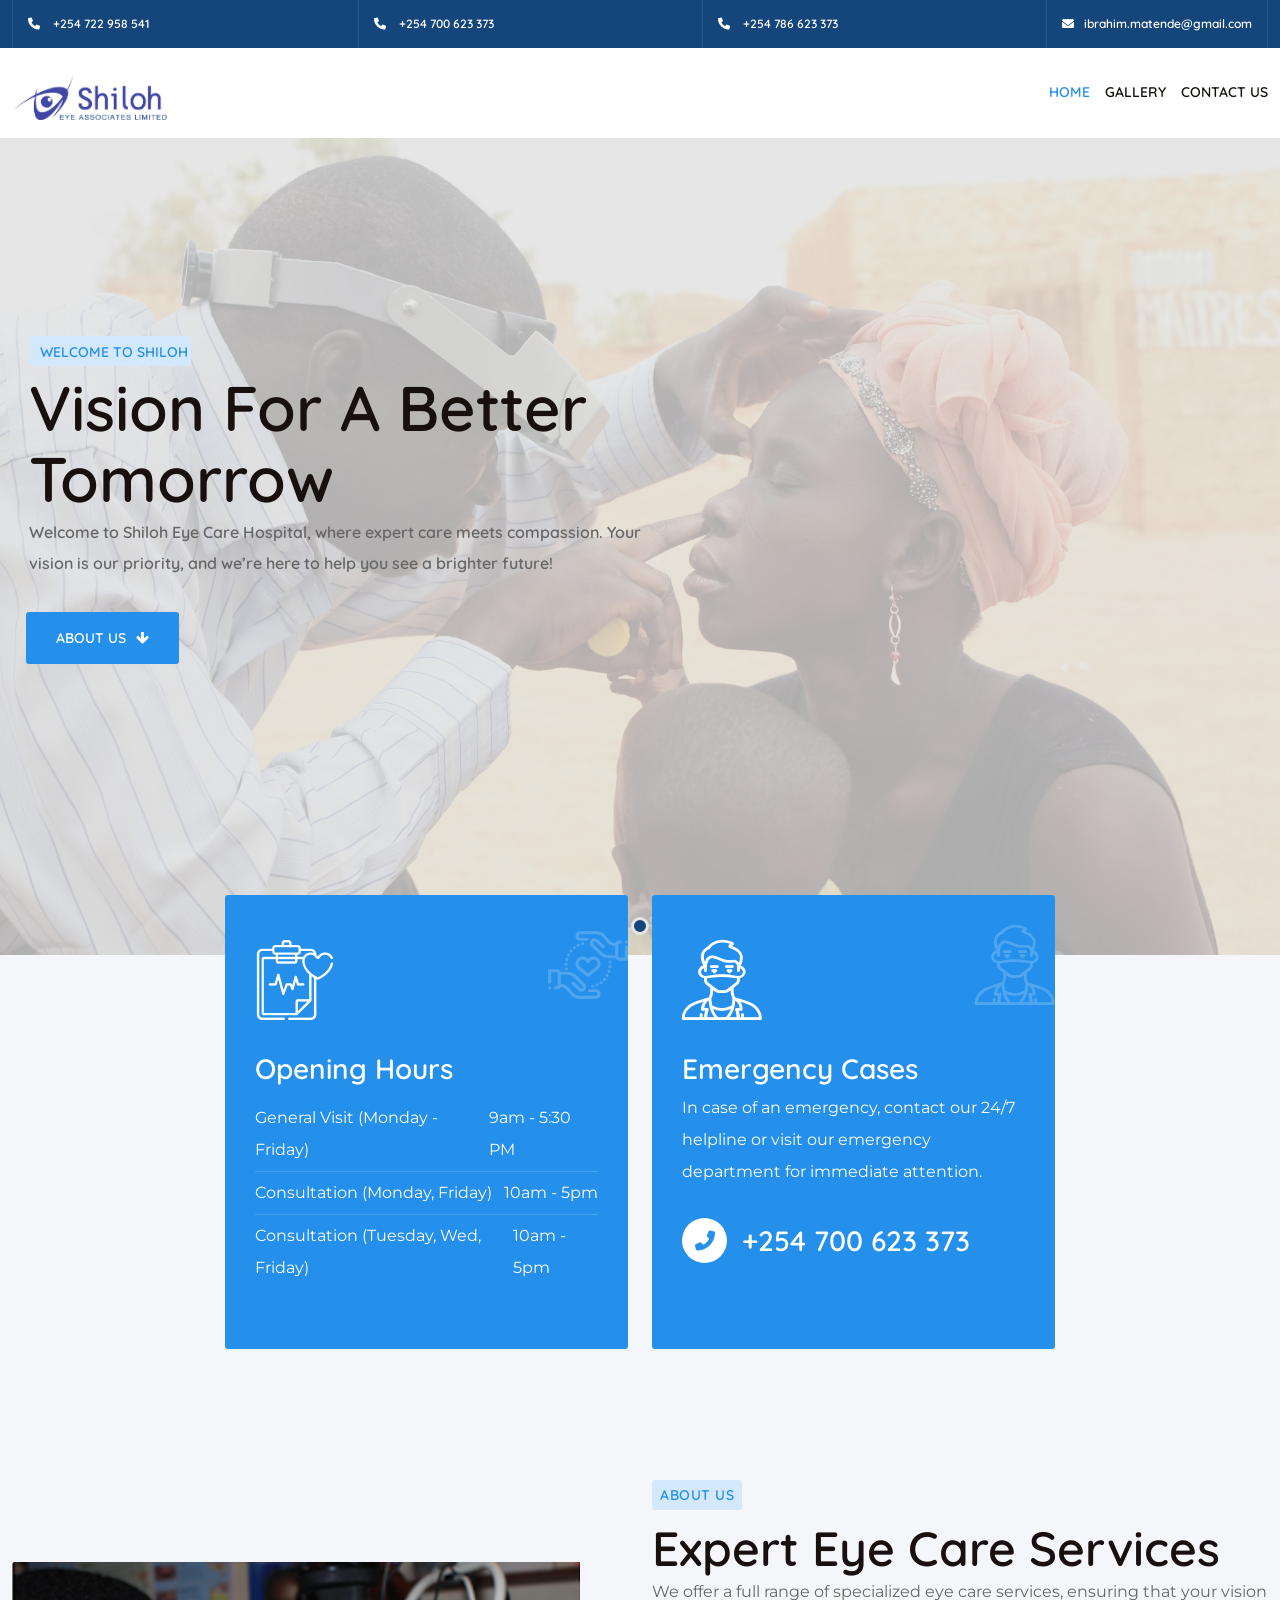
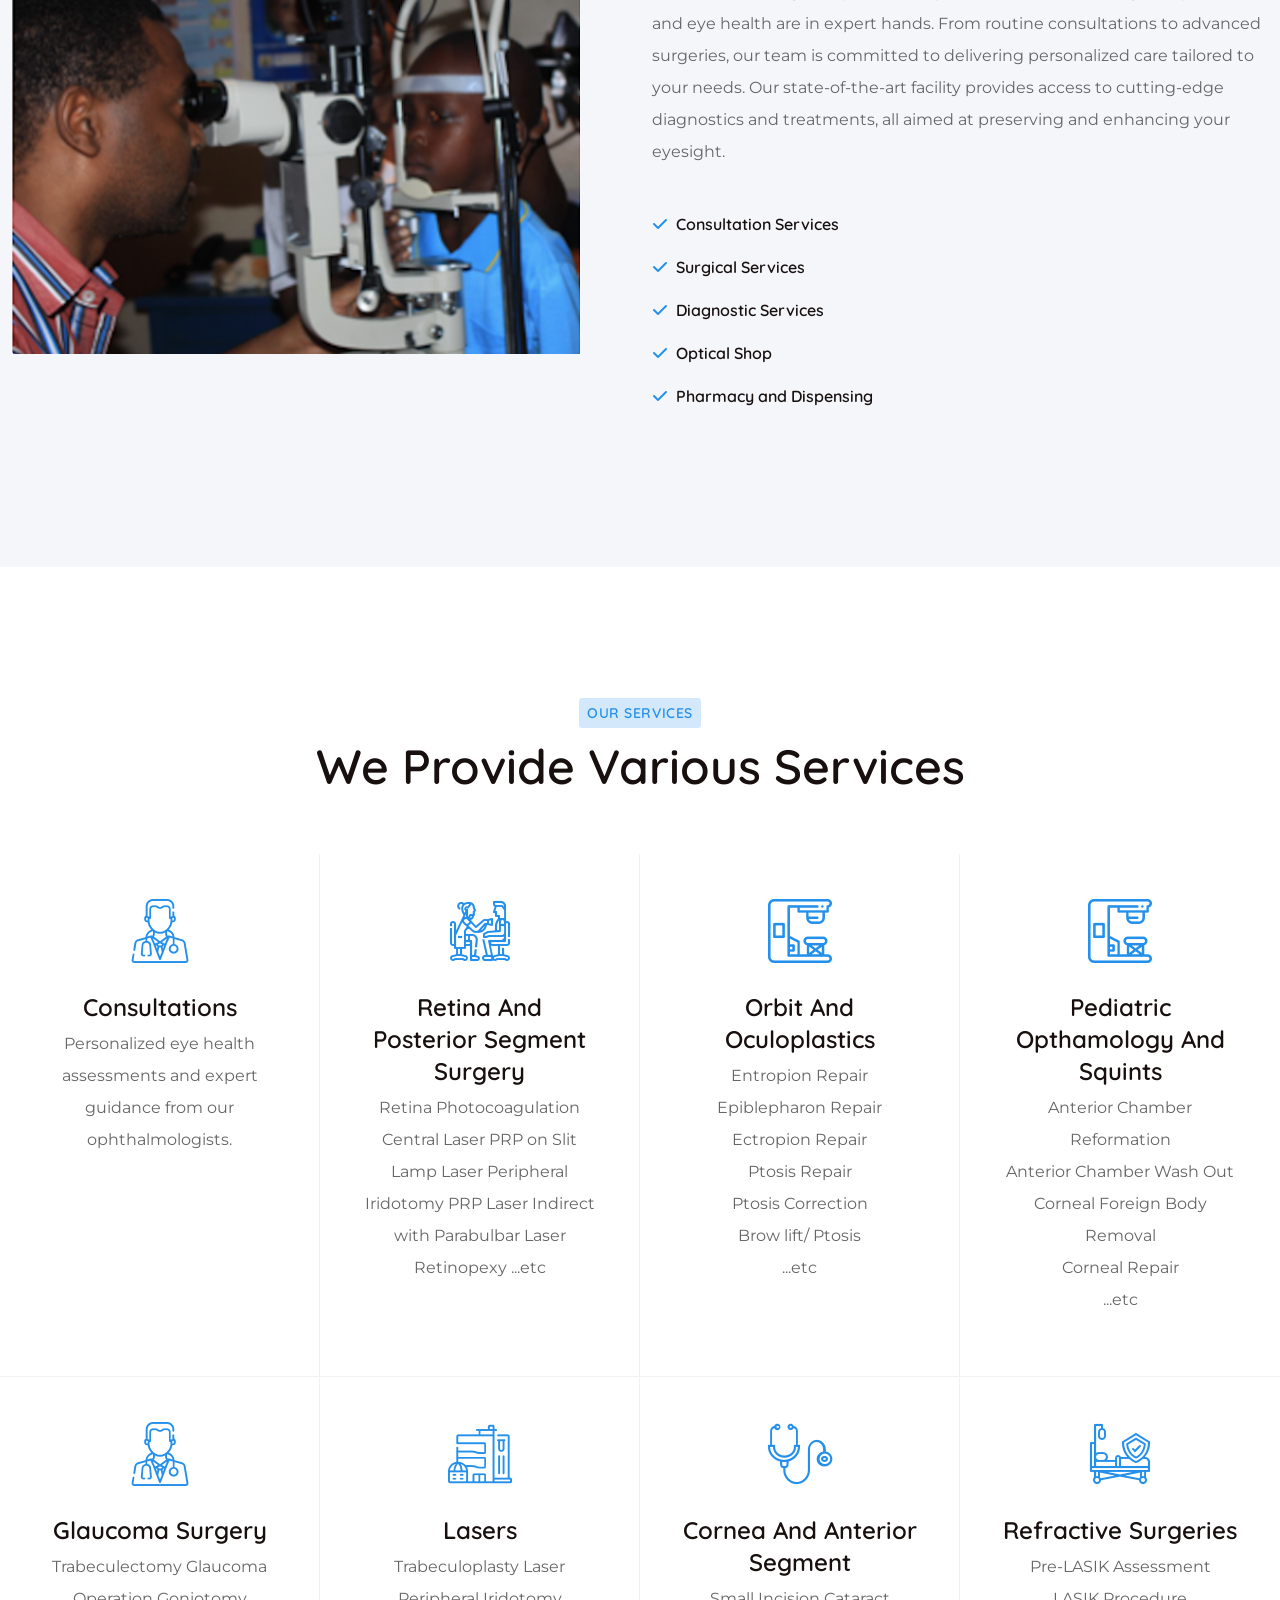
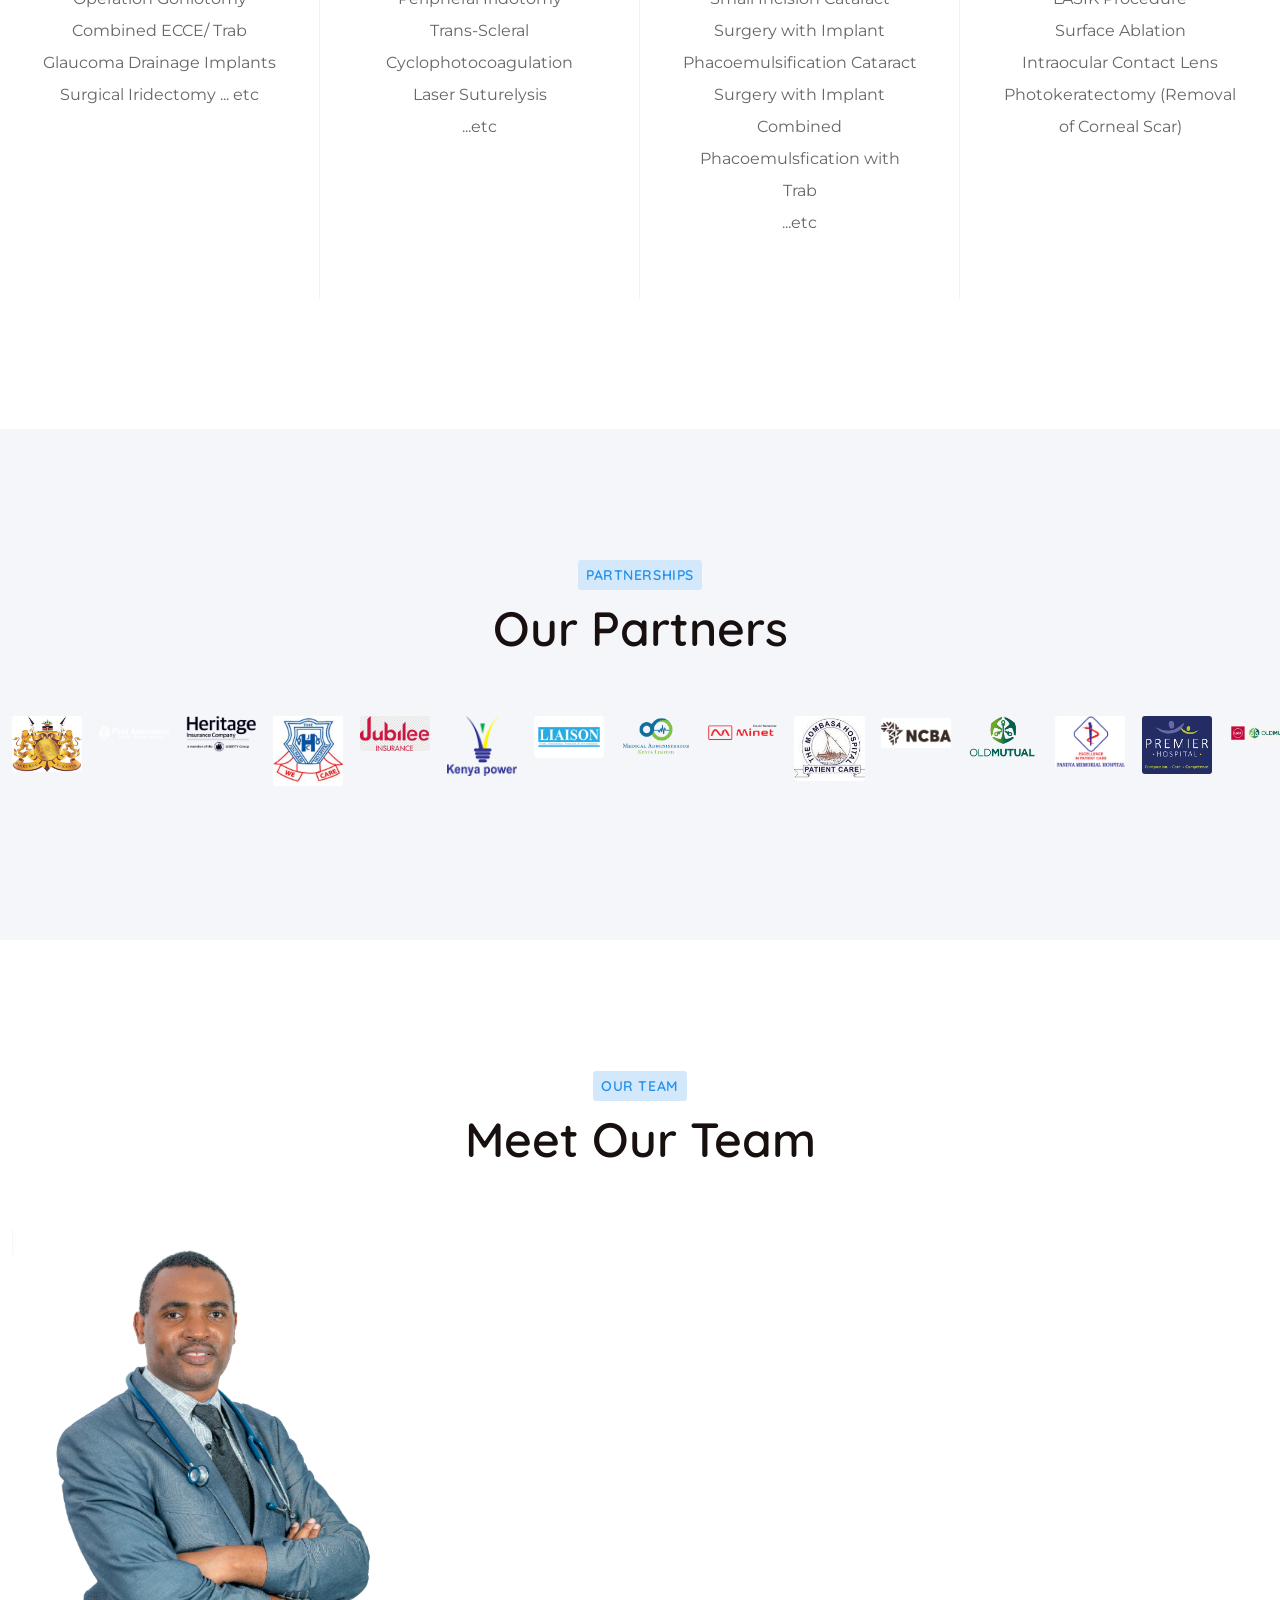
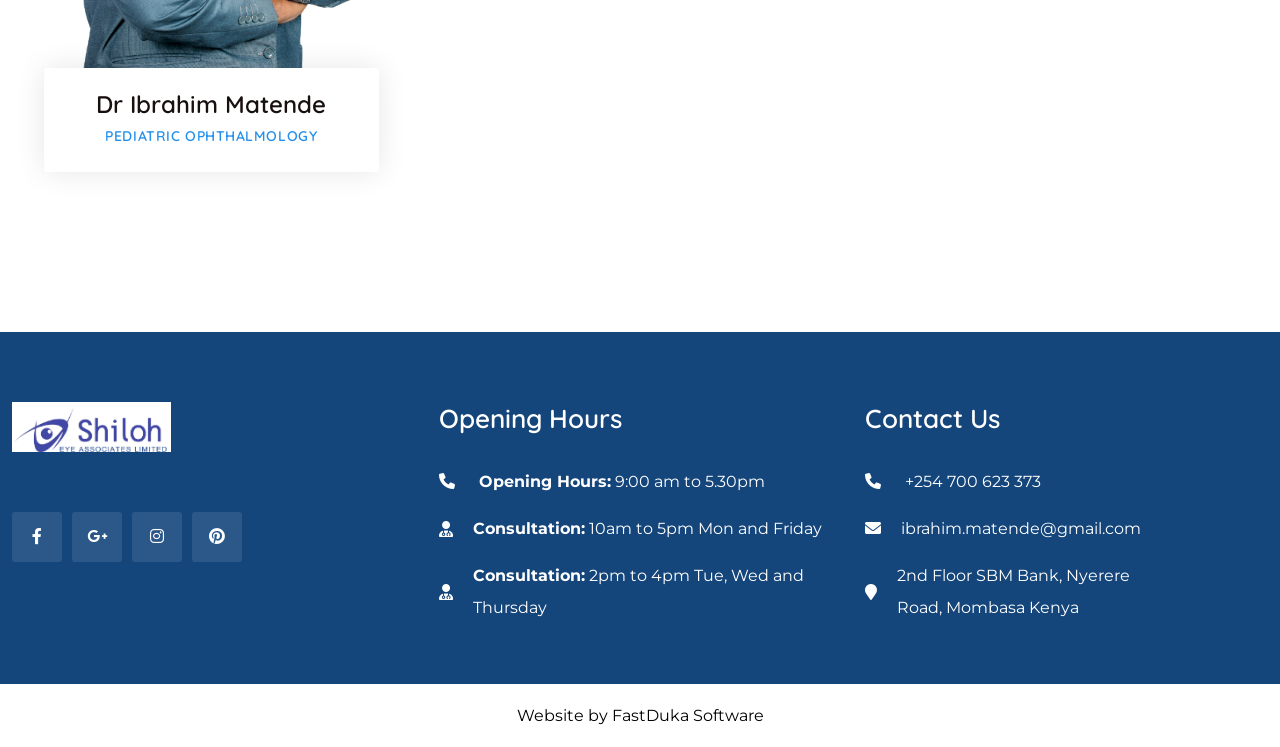
==== commit 579953ff: "rid loader" ====
--- a/index.html
+++ b/index.html
@@ -63,15 +63,6 @@
 </head>
 
 <body>
-   <!--loading start-->
-   <div id="pq-loading">
-      <div id="pq-loading-center">
-         <img src="images/logo.png"
-              class="img-fluid"
-              alt="loading">
-      </div>
-   </div>
-   <!--loading End-->
 
    <!--=================================
       header start-->
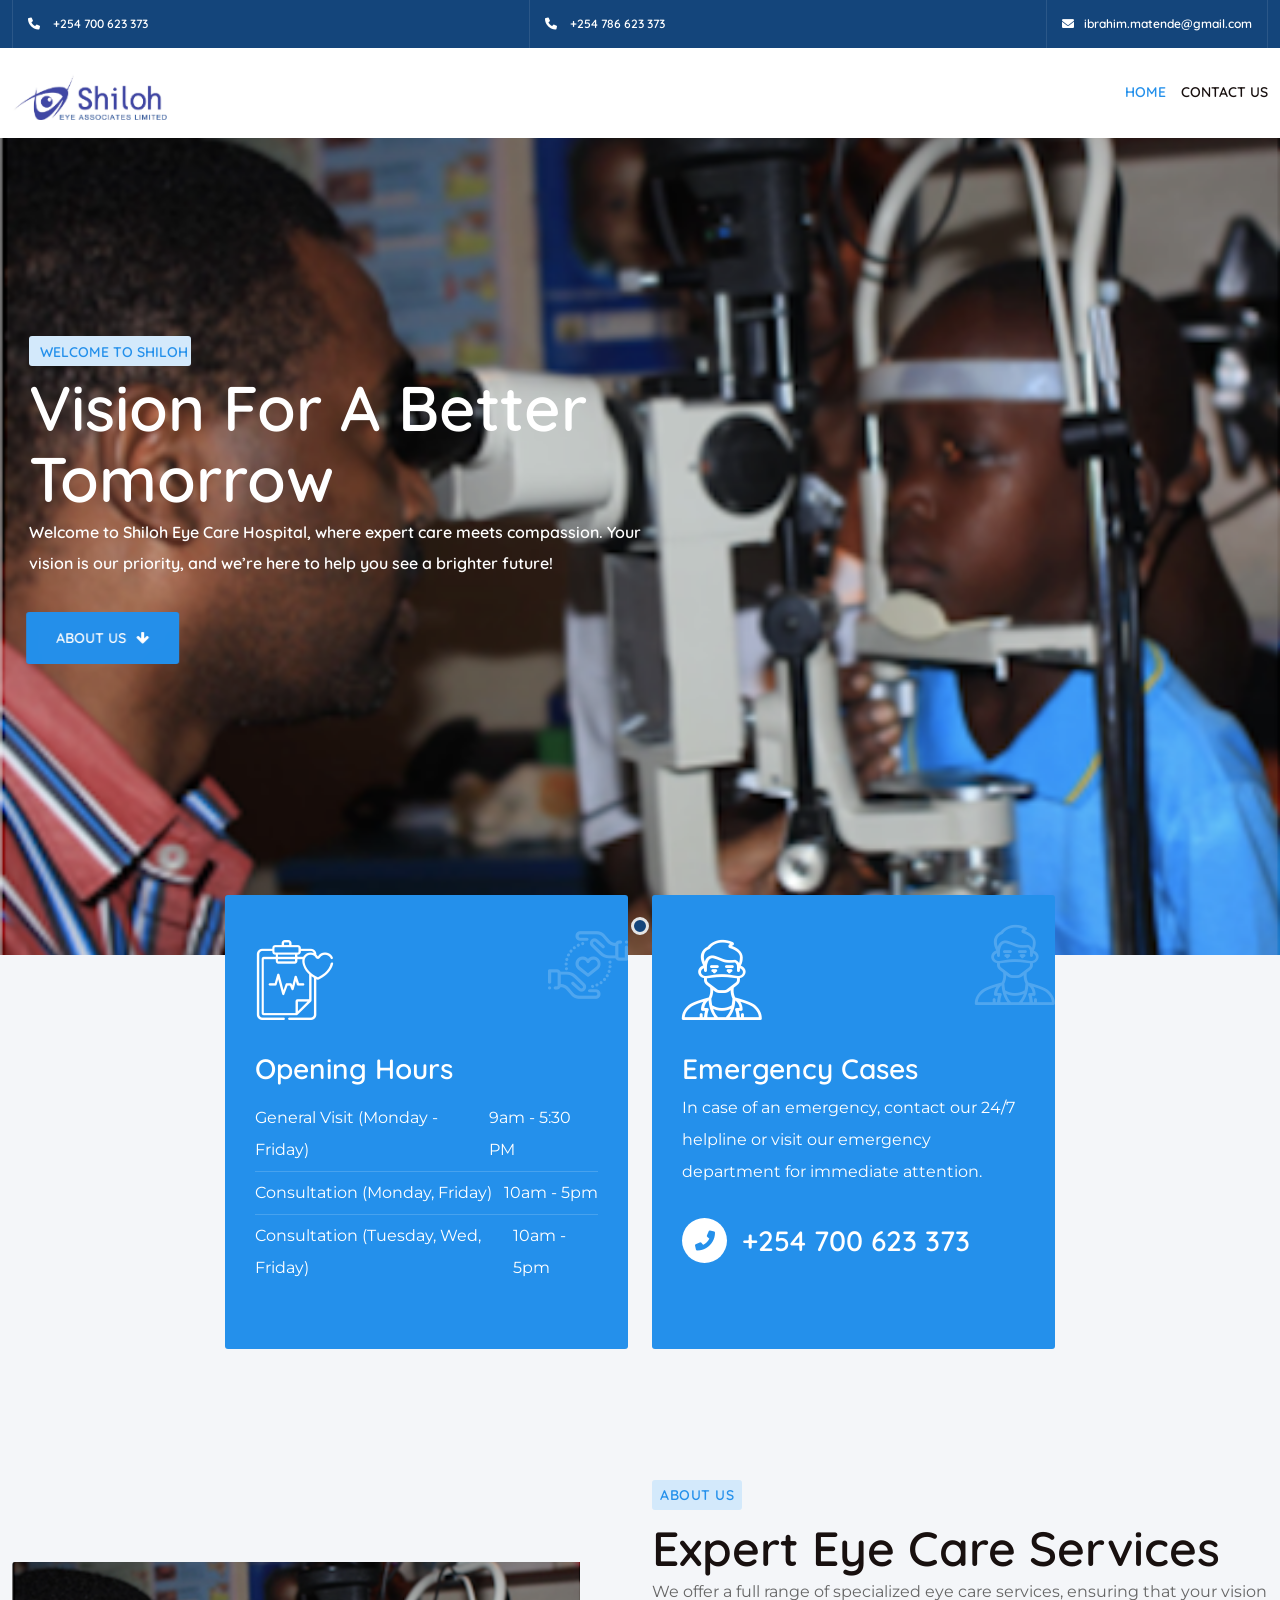
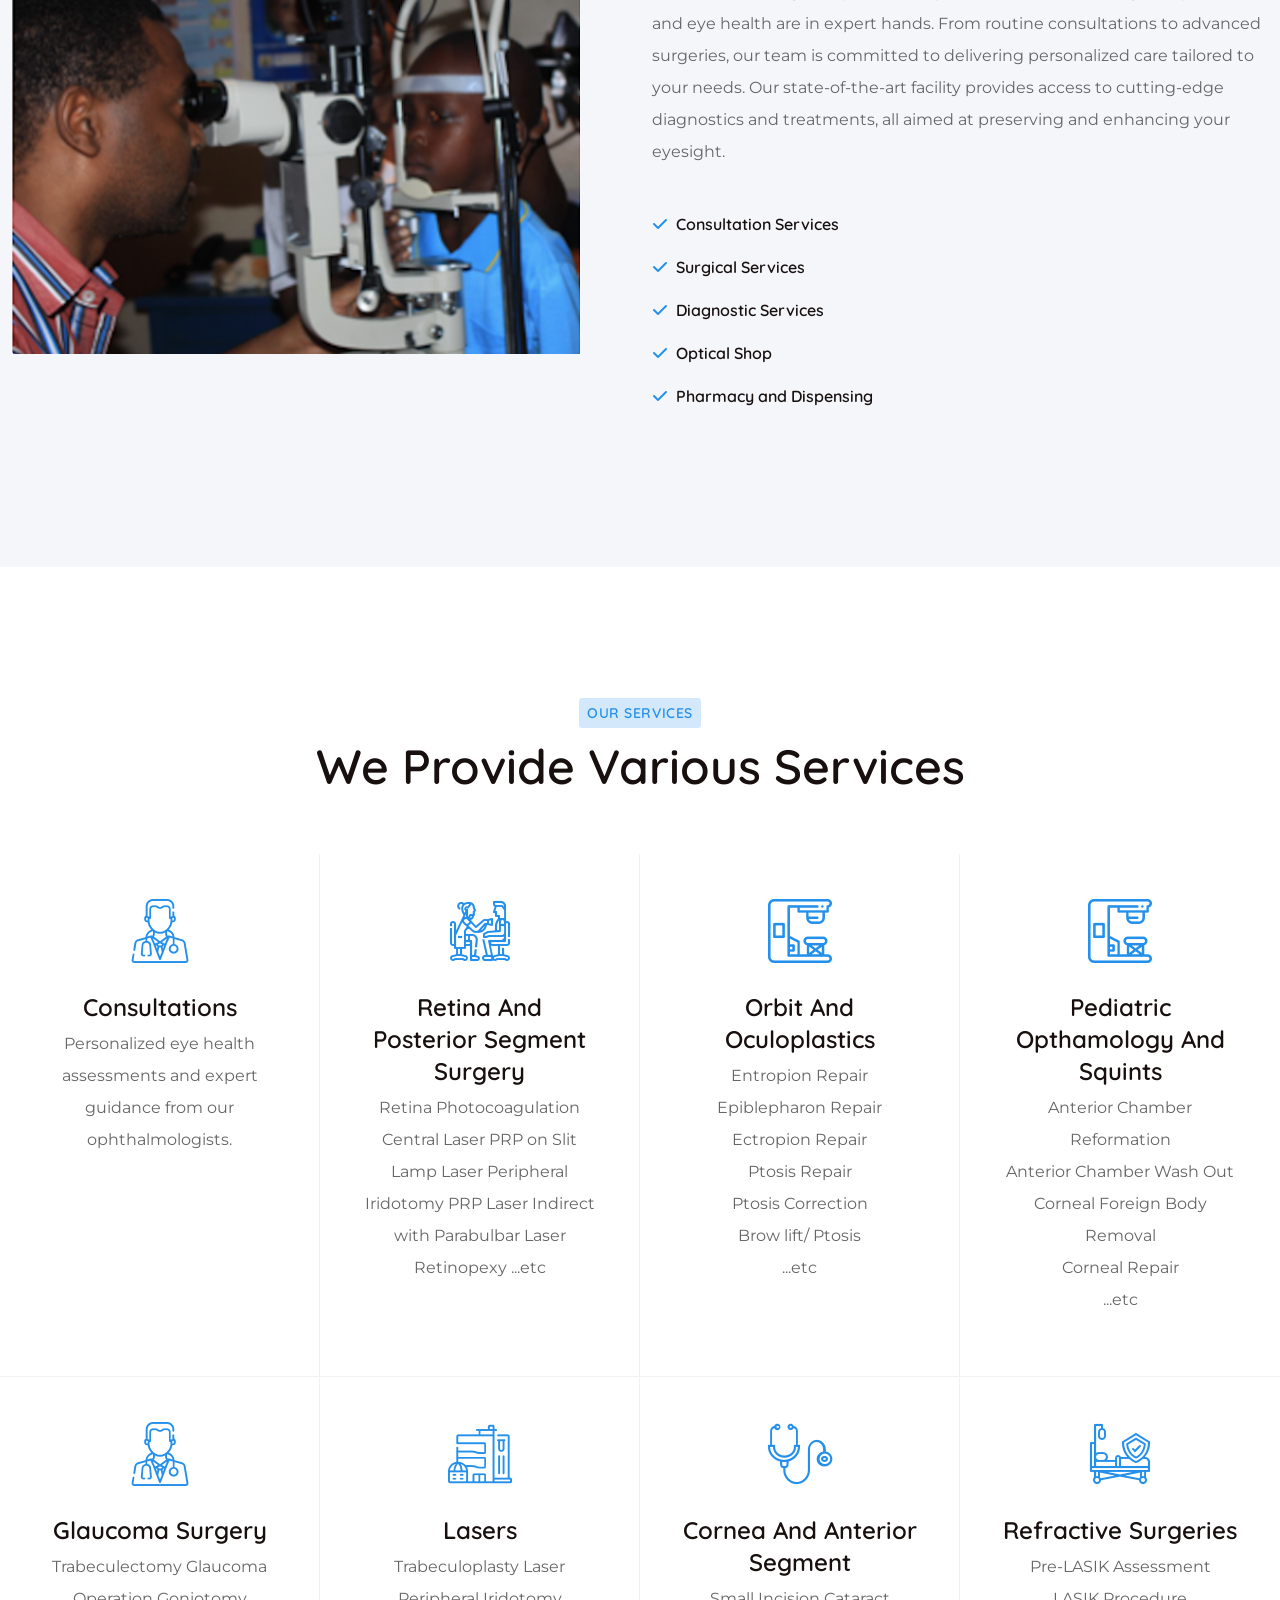
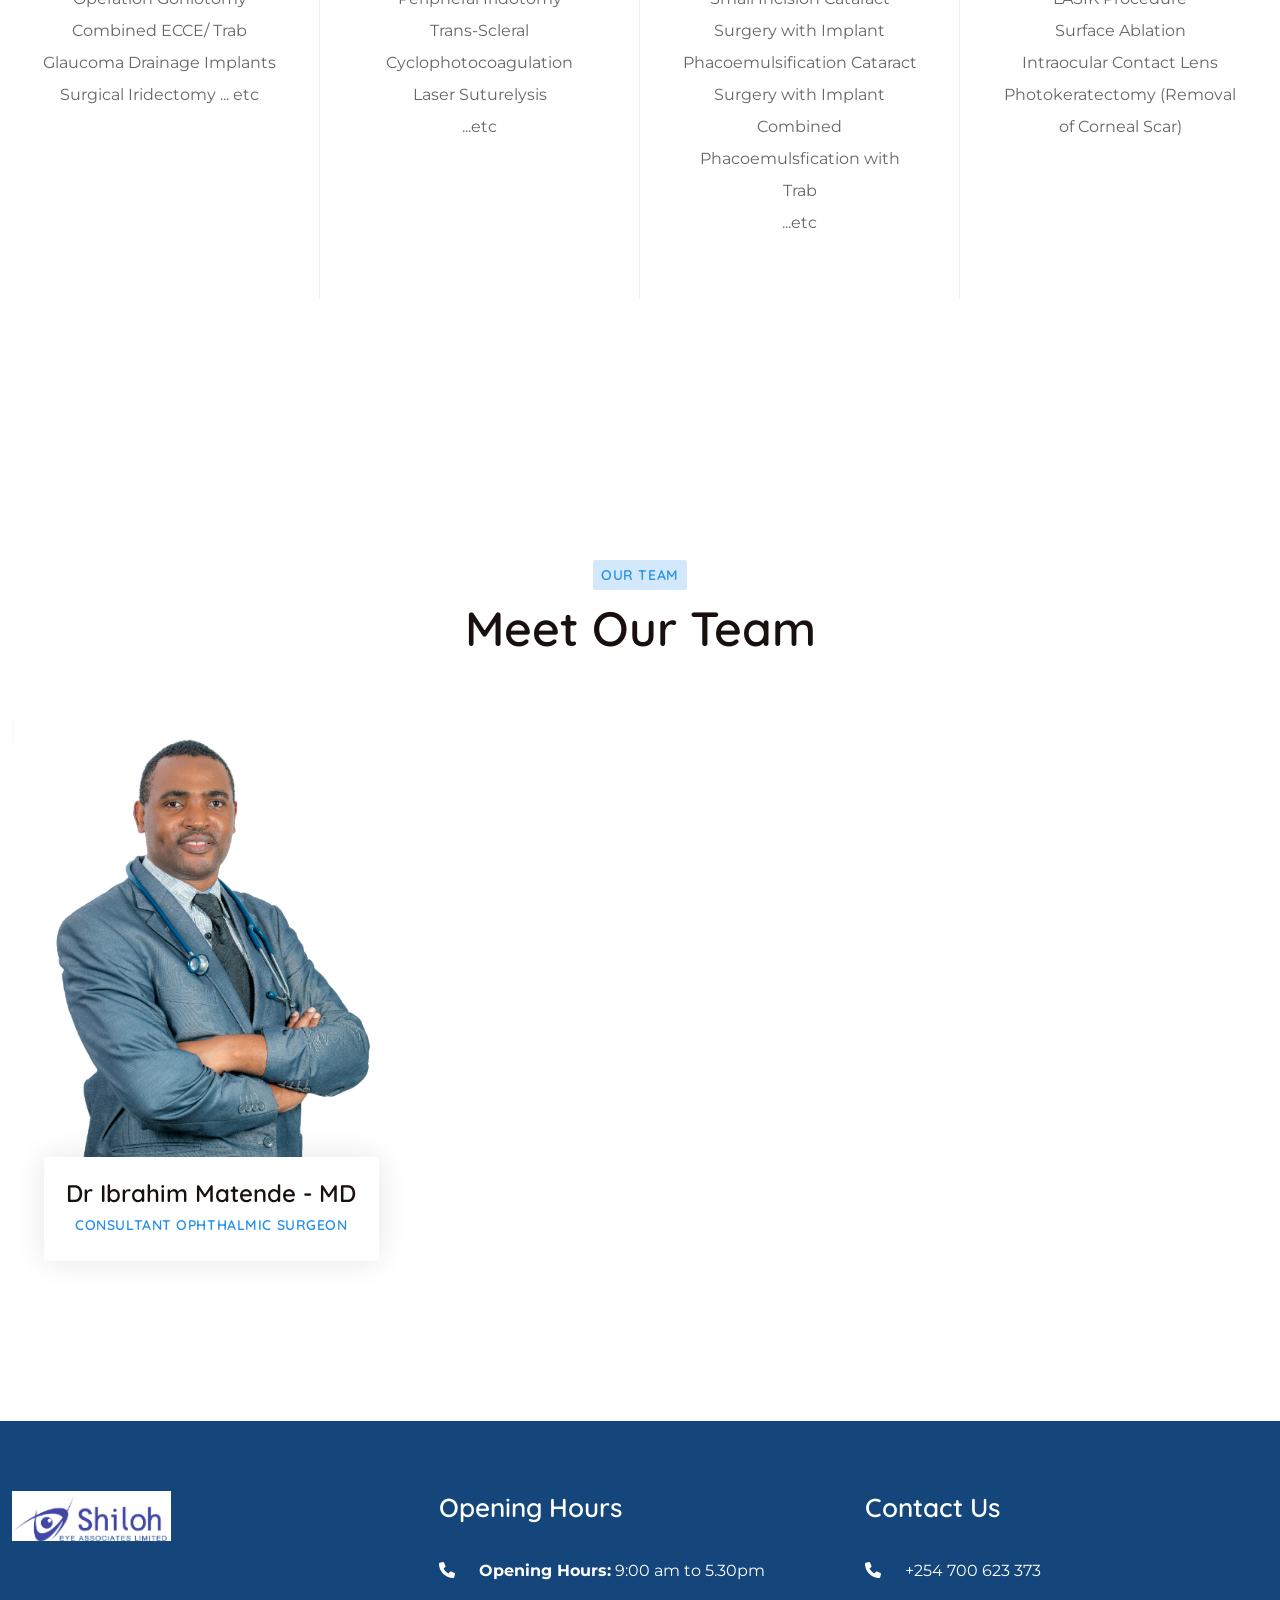
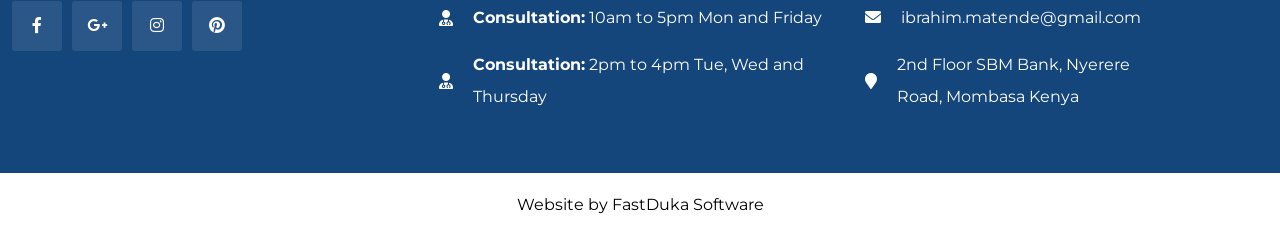
==== commit 94a0ecd7: "some changes" ====
--- a/index.html
+++ b/index.html
@@ -63,6 +63,15 @@
 </head>
 
 <body>
+   <!--loading start-->
+   <div id="pq-loading">
+      <div id="pq-loading-center">
+         <img src="images/logo.png"
+              class="img-fluid"
+              alt="loading">
+      </div>
+   </div>
+   <!--loading End-->
 
    <!--=================================
       header start-->
@@ -74,11 +83,8 @@
                <div class="">
                   <div class="pq-header-contact ">
                      <ul style="display: flex; justify-content: space-between;">
-                        <li>
-                           <a href="tel:+254 722 958 541"><i class="fas fa-phone"></i>
-                              <span> +254 722 958 541</span>
-                           </a>
-                        </li>
+
+
                         <li>
                            <a href="tel:+254 700 623 3738"><i class="fas fa-phone"></i>
                               <span> +254 700 623 373</span>
@@ -119,9 +125,6 @@
                               <li class="menu-item current-menu-item">
                                  <a href="index.html">Home</a>
                               </li>
-                              <li class="menu-item">
-                                 <a href="gallery.html">Gallery</a>
-                              </li>
                               <li class="menu-item ">
                                  <a href="contact-us.html">Contact
                                     Us</a>
@@ -156,7 +159,7 @@
          Header end 
          =================-->
 
-   <!-- START Home 1 REVOLUTION SLIDER 6.5.19
+   <!-- START Home 1 REVOLUTION SLIDER 6.5.19 
 
   ================================= -->
    <p class="rs-p-wp-fix"></p>
@@ -174,7 +177,7 @@
                       data-anim="ms:600;"
                       data-in="o:0;"
                       data-out="a:false;">
-               <img src="images/slider/eye-exam.png"
+               <img src="images/checkup.png"
                     alt=""
                     style="width: 0% !important;"
                     title="1-51.jpg"
@@ -184,7 +187,7 @@
                   -->
                <rs-layer id="slider-24-slide-84-layer-0"
                          data-type="text"
-                         data-color="#666666"
+                         data-color="#fff"
                          data-rsp_ch="on"
                          data-xy="xo:30px;y:m;yo:2px,17px,29px,17px;"
                          data-text="w:normal;s:16,16,14,12;l:32,24,22,20;fw:600;"
@@ -215,7 +218,7 @@
                   -->
                <rs-layer id="slider-24-slide-84-layer-2"
                          data-type="text"
-                         data-color="#18100f"
+                         data-color="#fff"
                          data-rsp_ch="on"
                          data-xy="xo:30px,30px,30px,31px;y:m;yo:-105px,-75px,-50px,-30px;"
                          data-text="w:normal;s:64,48,42,22;l:72,56,50,30;fw:600;"
@@ -513,7 +516,7 @@
    </section>
    <!--Section service End-->
    <!--Section portfolio start-->
-   <section class=" pq-bg-grey">
+   <!-- <section class=" pq-bg-grey">
       <div class="container">
          <div class="row">
             <div class="col-lg-12">
@@ -639,7 +642,7 @@
 
          </div>
       </div>
-   </section>
+   </section> -->
    <!--Section portfolio End-->
 
    <!--Section team start-->
@@ -690,10 +693,12 @@
                         <div class="pq-team-info">
                            <h5 class="pq-member-name">
                               <a>
-                                 Dr Ibrahim Matende
+                                 Dr Ibrahim Matende - MD
                               </a>
                            </h5>
-                           <span class="pq-team-designation">Pediatric Ophthalmology
+                           <span class="pq-team-designation">
+                              Consultant Ophthalmic Surgeon
+
                            </span>
                         </div>
                      </div>
--- a/css/style.css
+++ b/css/style.css
@@ -189,6 +189,7 @@
   color: #fff;
   border:none !important;
   padding: 8px;
+  margin: 2px !important;
 }
 
 .hidden {
@@ -198,7 +199,7 @@
 .image-custom {
   height: 300px;
   width: auto;
-  border: 0.1px solid #edebeb;
+  margin: 2px !important;
 }
 
 .button-custom:hover{
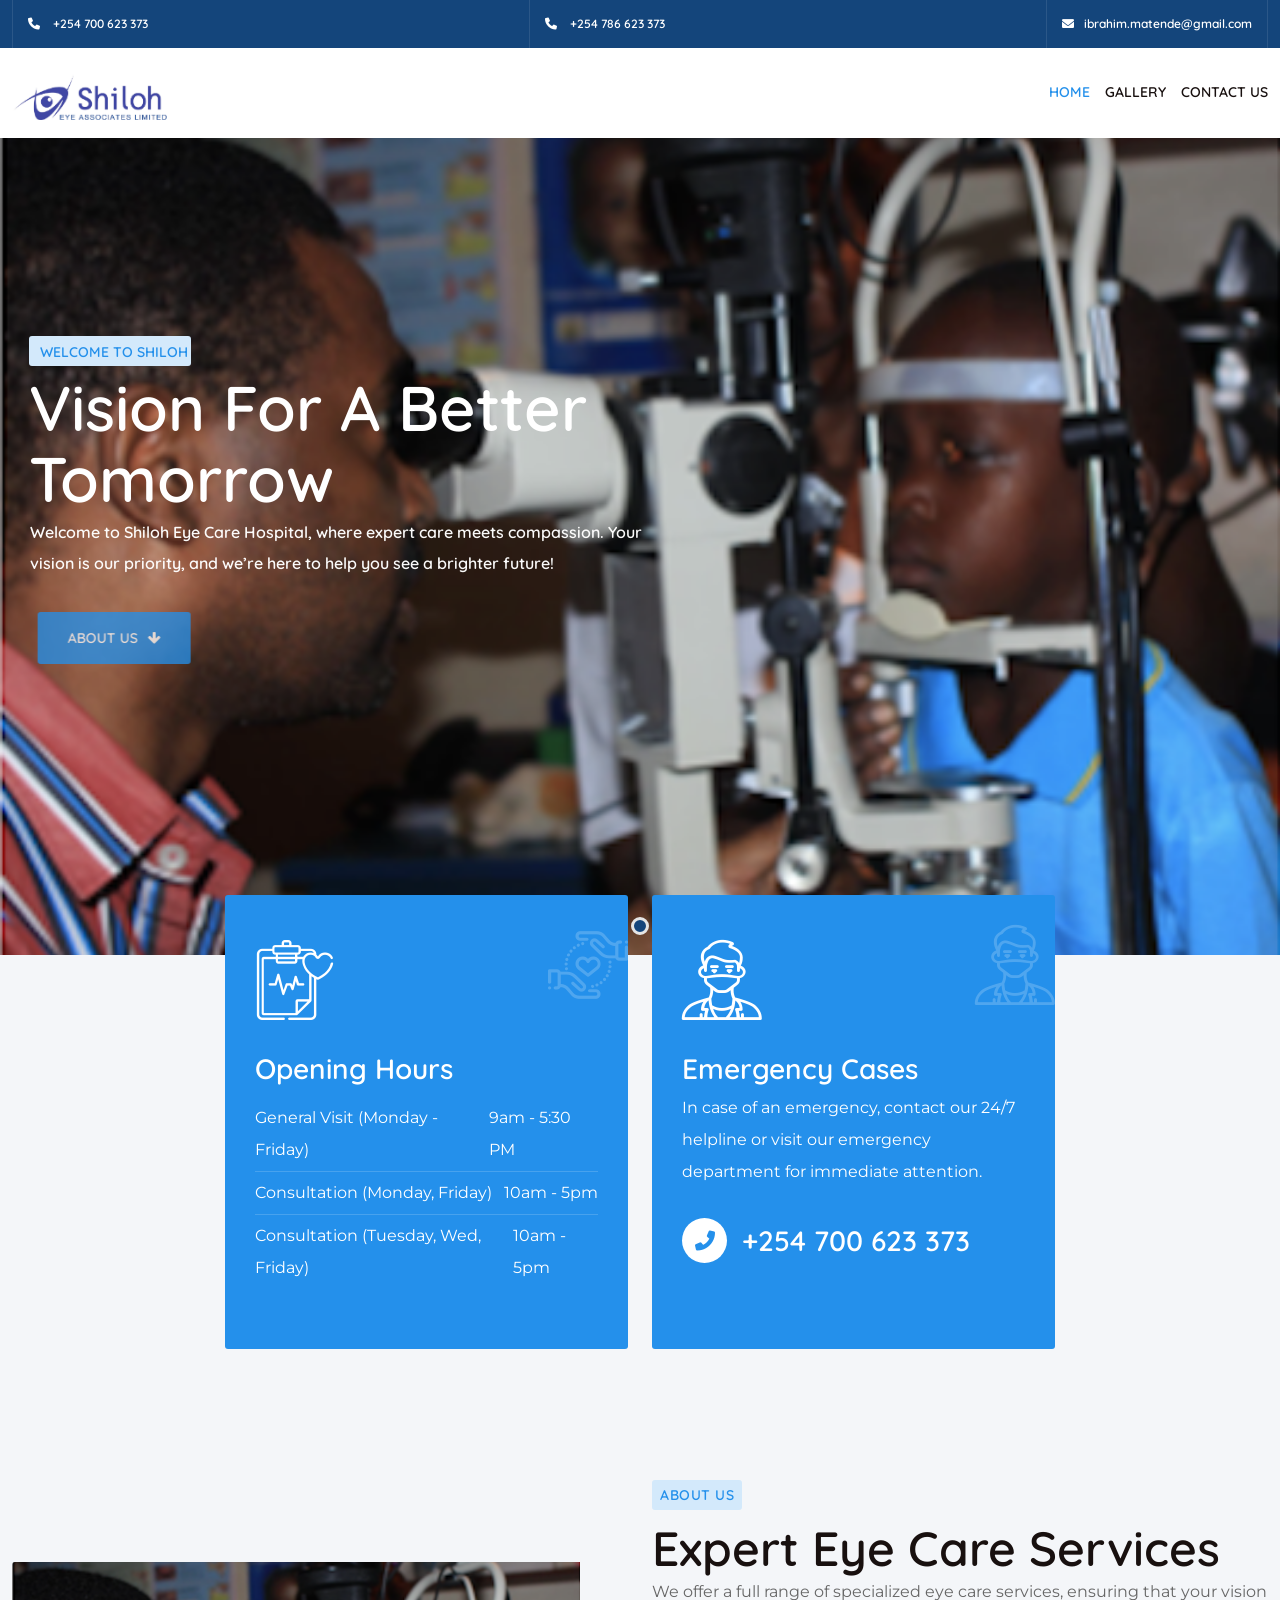
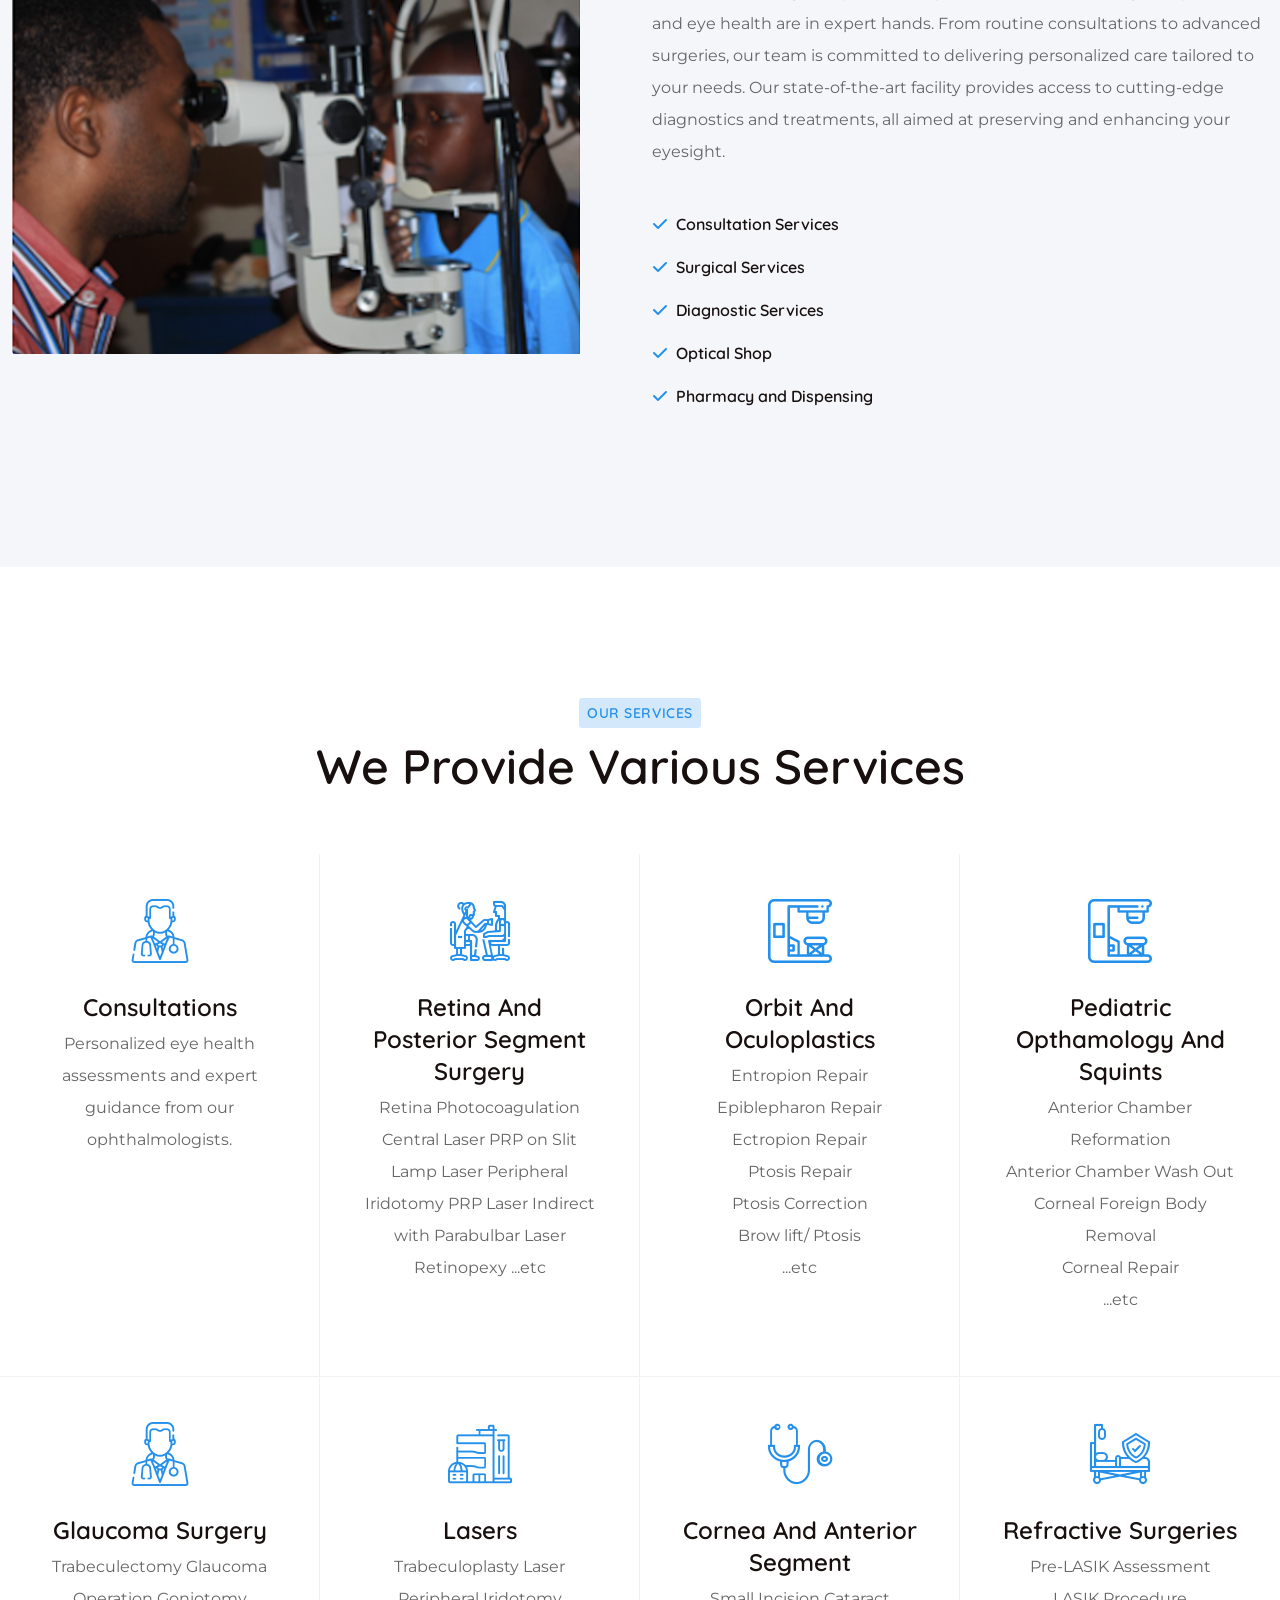
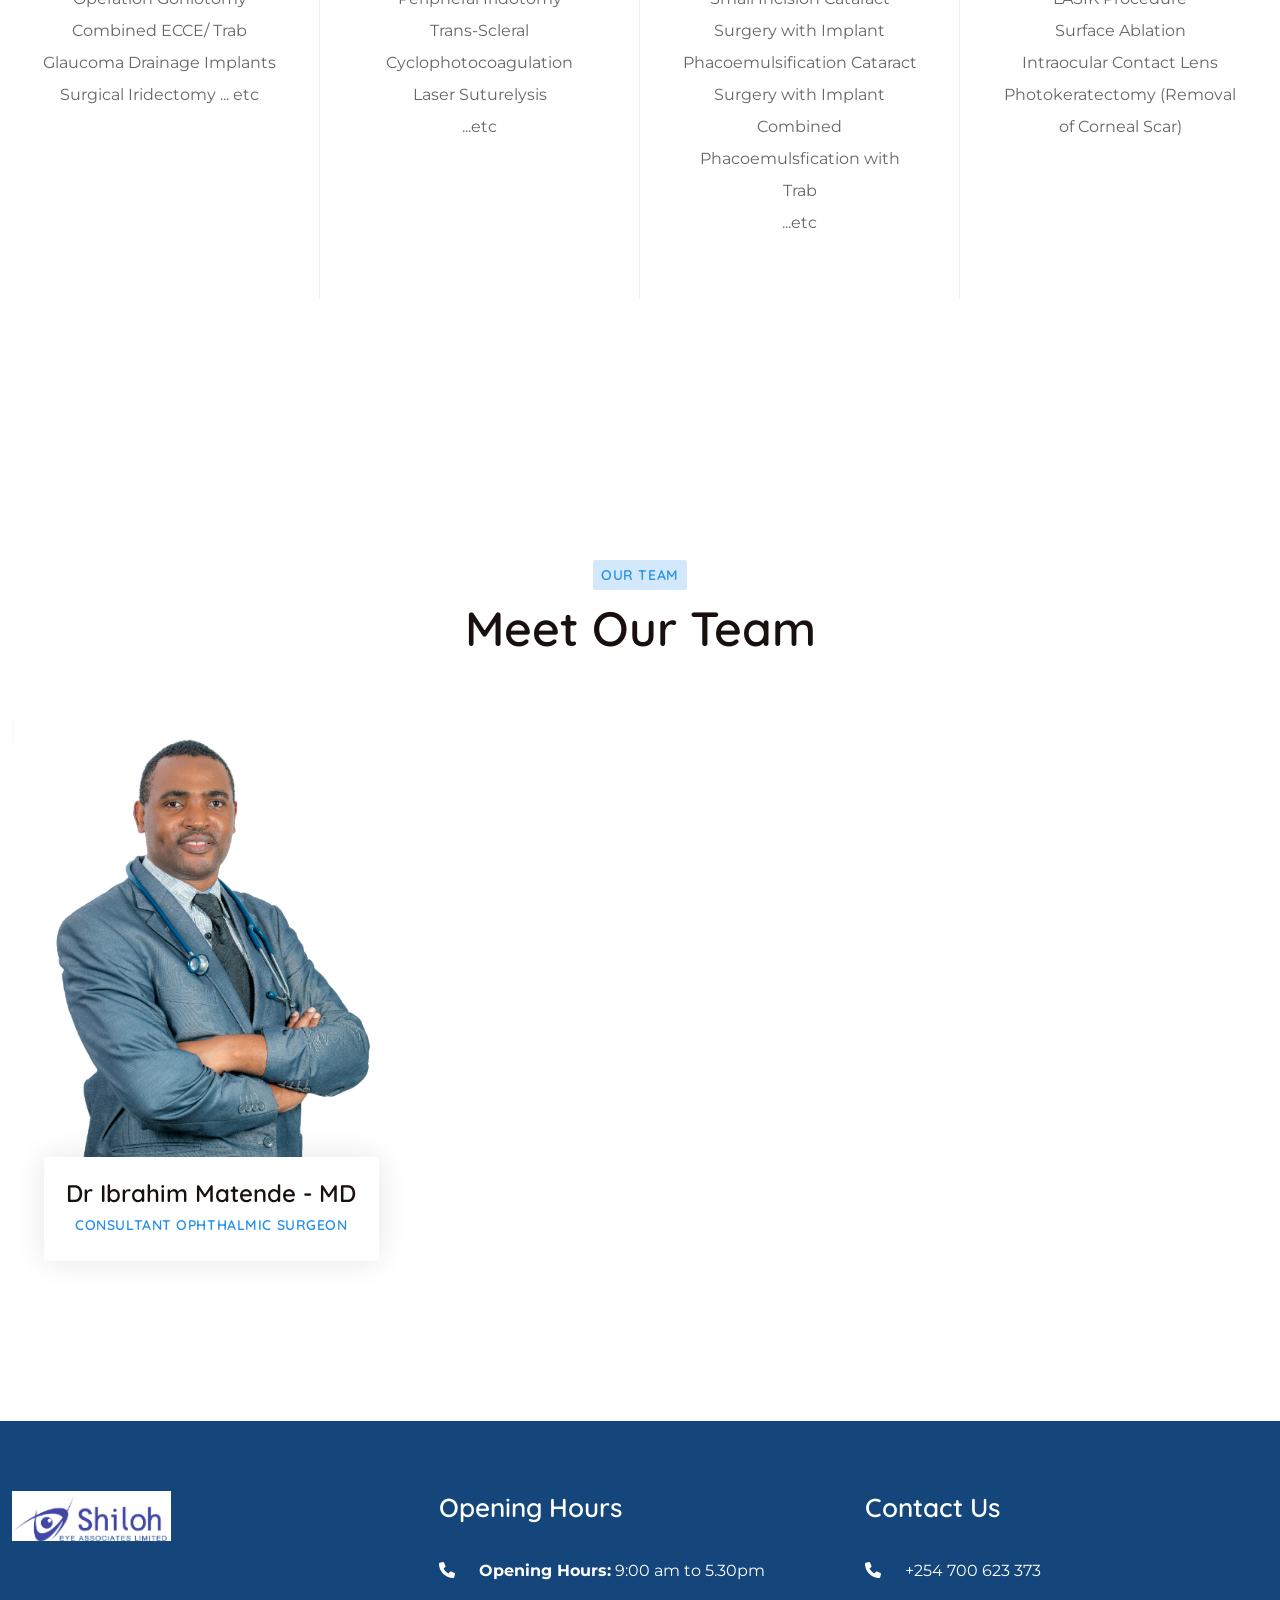
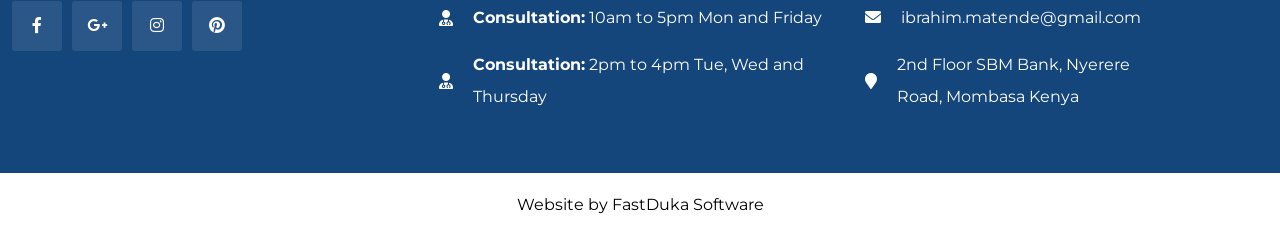
==== commit 12d73dcf: "Merge branch 'main' of github.com:muasya-victor/shilloh-hospital-landing" ====
--- a/index.html
+++ b/index.html
@@ -63,15 +63,6 @@
 </head>
 
 <body>
-   <!--loading start-->
-   <div id="pq-loading">
-      <div id="pq-loading-center">
-         <img src="images/logo.png"
-              class="img-fluid"
-              alt="loading">
-      </div>
-   </div>
-   <!--loading End-->
 
    <!--=================================
       header start-->
@@ -125,6 +116,9 @@
                               <li class="menu-item current-menu-item">
                                  <a href="index.html">Home</a>
                               </li>
+                              <li class="menu-item">
+                                 <a href="gallery.html">Gallery</a>
+                              </li>
                               <li class="menu-item ">
                                  <a href="contact-us.html">Contact
                                     Us</a>
@@ -159,7 +153,7 @@
          Header end 
          =================-->
 
-   <!-- START Home 1 REVOLUTION SLIDER 6.5.19 
+   <!-- START Home 1 REVOLUTION SLIDER 6.5.19
 
   ================================= -->
    <p class="rs-p-wp-fix"></p>
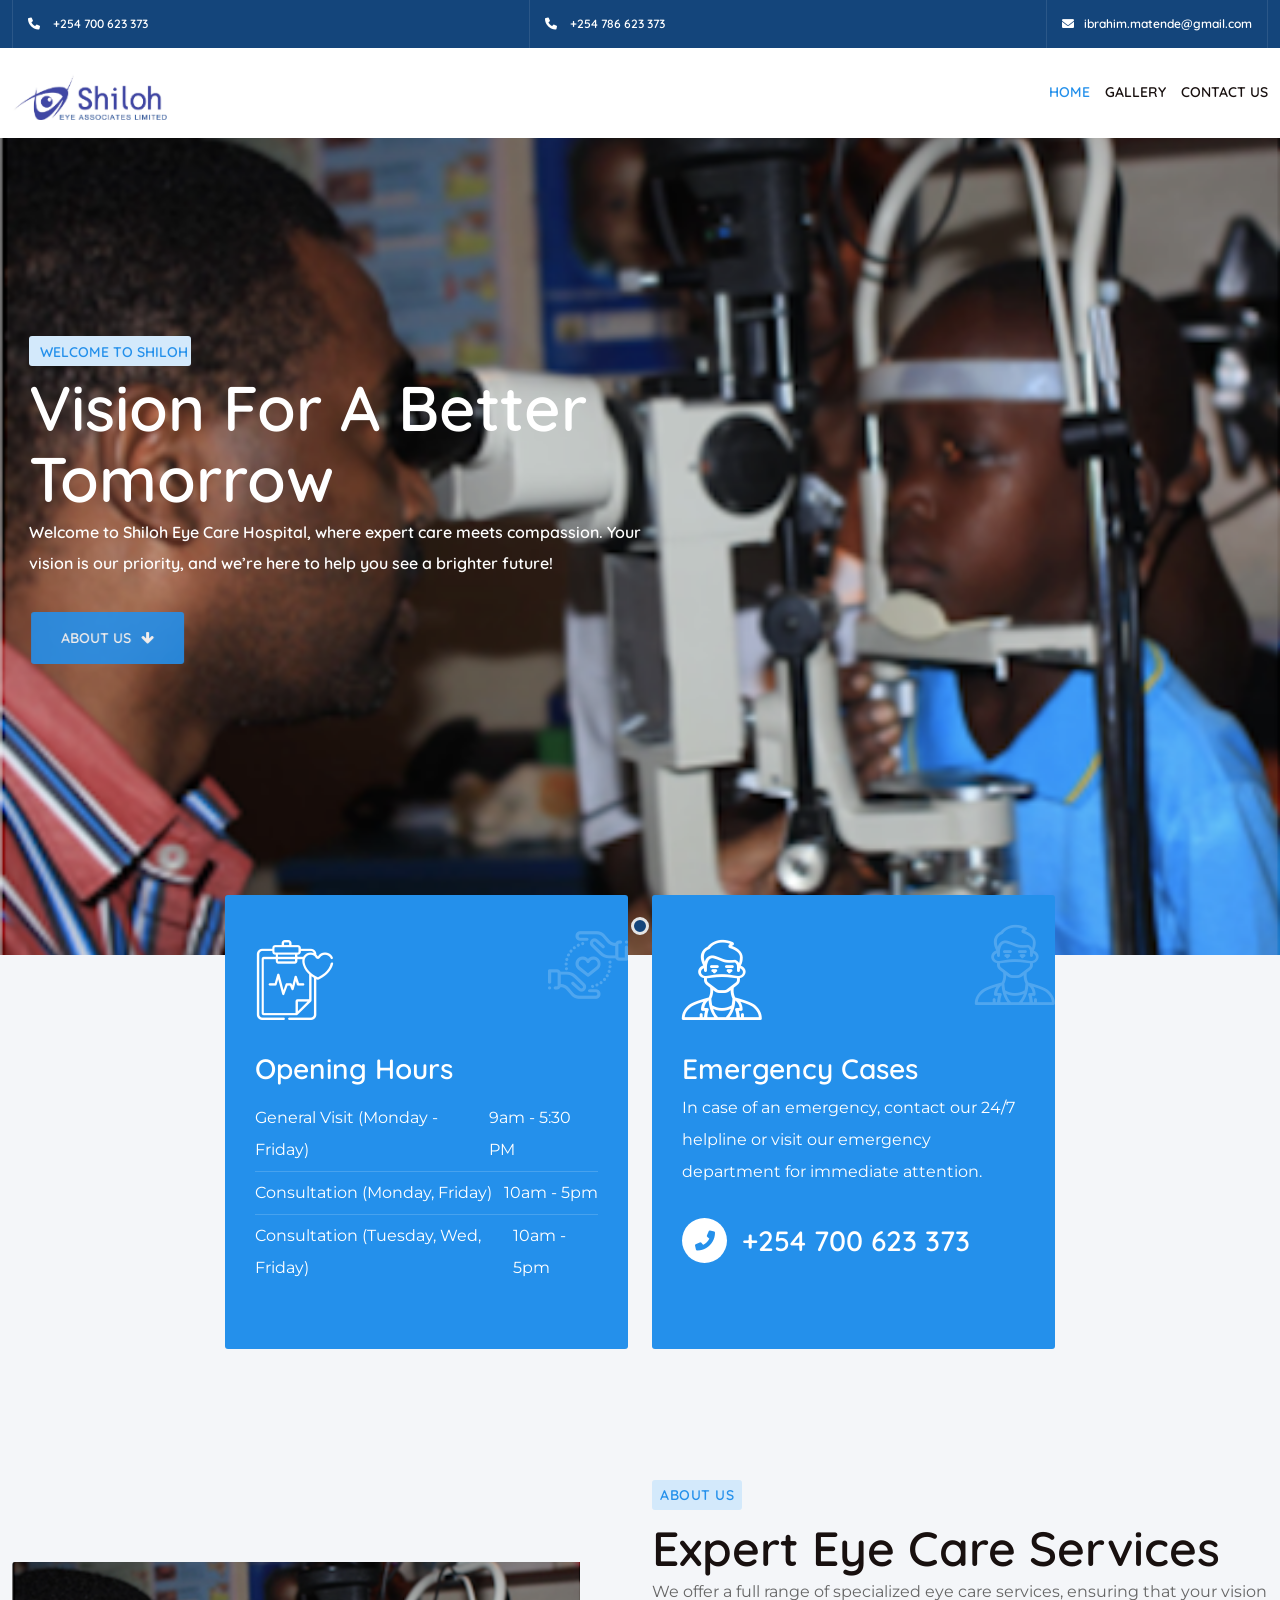
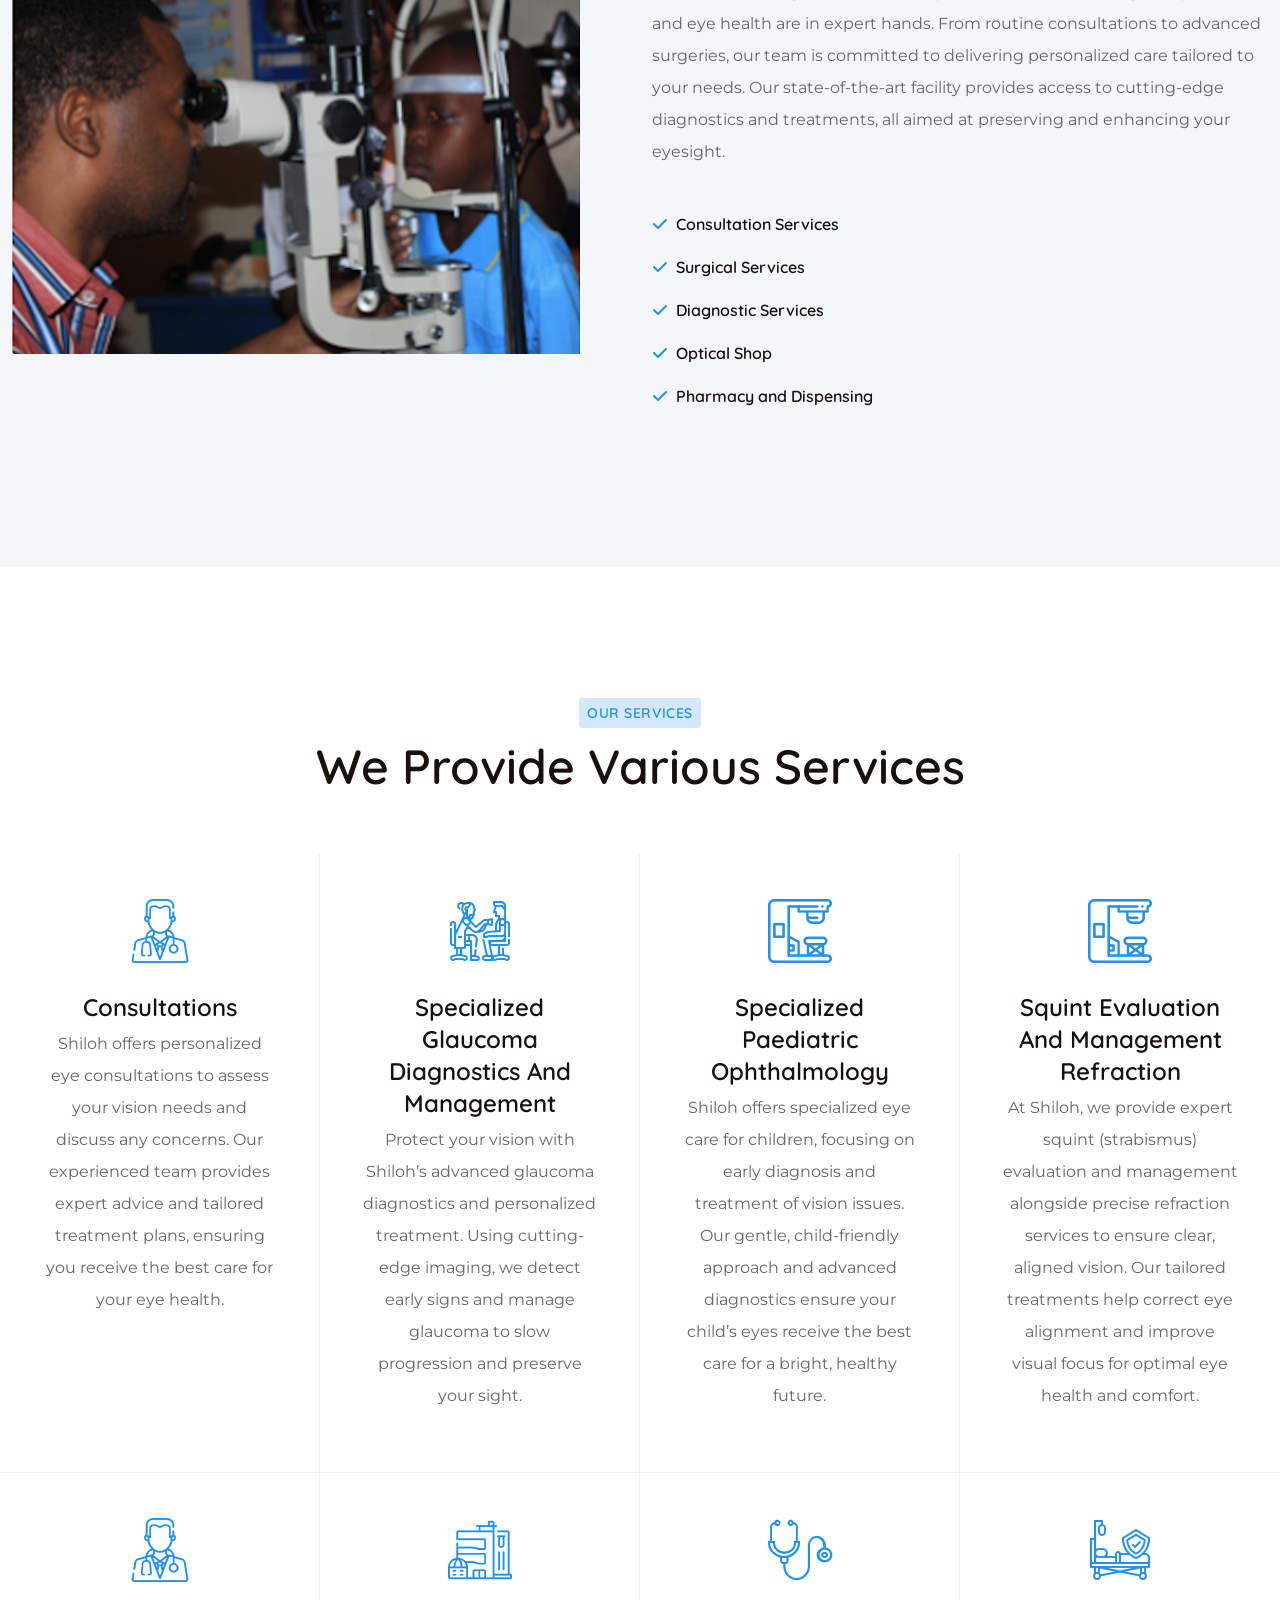
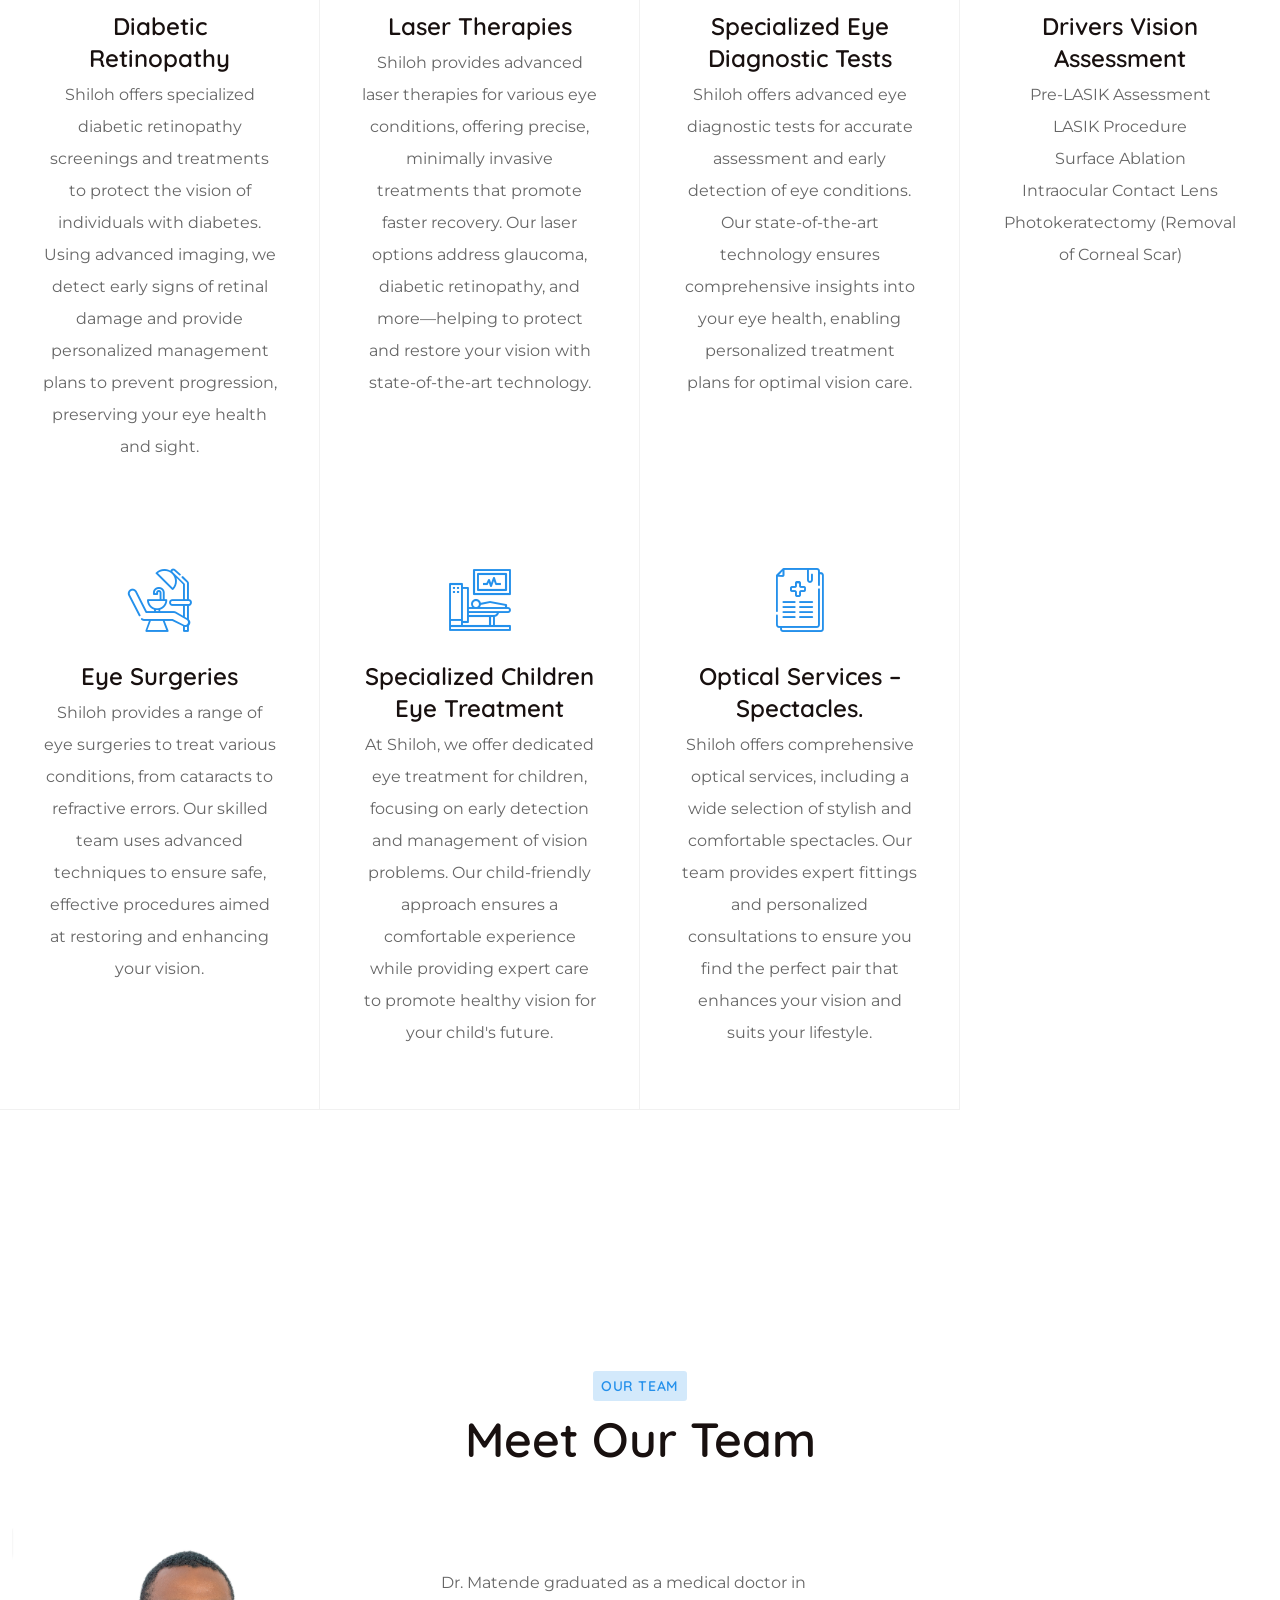
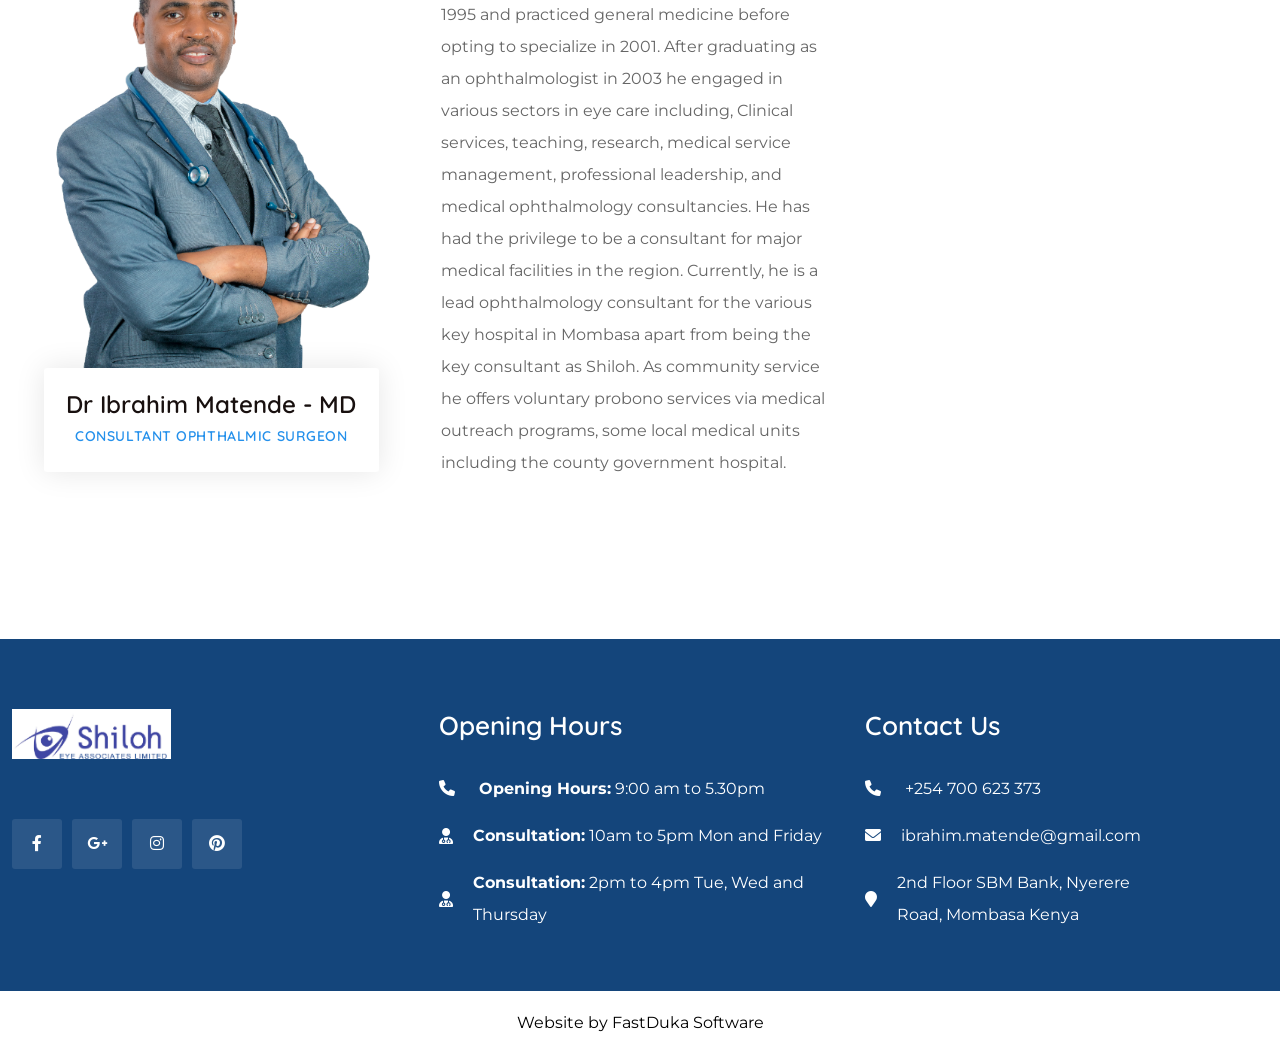
==== commit 517087e4: "added new recommended changes" ====
--- a/index.html
+++ b/index.html
@@ -382,8 +382,10 @@
                   <div class="pq-fancy-box-info">
                      <h5 class="pq-fancy-box-title">Consultations</h5>
                      <p class="pq-fancybox-description">
-                        Personalized eye health assessments and expert guidance from our ophthalmologists.
-                     </p>
+
+                        Shiloh offers personalized eye consultations to assess your vision needs and discuss any
+                        concerns. Our experienced team provides expert advice and tailored treatment plans, ensuring you
+                        receive the best care for your eye health. </p>
                   </div>
                </div>
             </div>
@@ -391,17 +393,12 @@
                <div class="pq-fancy-box pq-style-1 text-center">
                   <div class="pq-fancy-box-icon"><i class=" flaticon-examination"></i></div>
                   <div class="pq-fancy-box-info">
-                     <h5 class="pq-fancy-box-title ">Retina and Posterior Segment Surgery</h5>
-                     <p class="pq-fancybox-description">
-                        Retina Photocoagulation
-                        Central Laser
-                        PRP on Slit Lamp
-                        Laser Peripheral Iridotomy
-                        PRP Laser Indirect with Parabulbar
-                        Laser Retinopexy
-
-                        ...etc
-
+                     <h5 class="pq-fancy-box-title ">Specialized Glaucoma Diagnostics and Management
+                     </h5>
+                     <p class="pq-fancybox-description">
+                        Protect your vision with Shiloh’s advanced glaucoma diagnostics and personalized treatment.
+                        Using cutting-edge imaging, we detect early signs and manage glaucoma to slow progression and
+                        preserve your sight.
                      </p>
                   </div>
                </div>
@@ -410,15 +407,12 @@
                <div class="pq-fancy-box pq-style-1 text-center">
                   <div class="pq-fancy-box-icon"><i class=" flaticon-x-ray"></i></div>
                   <div class="pq-fancy-box-info">
-                     <h5 class="pq-fancy-box-title">Orbit and Oculoplastics </h5>
-                     <p class="pq-fancybox-description">
-                        Entropion Repair </br>
-                        Epiblepharon Repair </br>
-                        Ectropion Repair </br>
-                        Ptosis Repair </br>
-                        Ptosis Correction </br>
-                        Brow lift/ Ptosis </br>
-                        ...etc
+                     <h5 class="pq-fancy-box-title">Specialized Paediatric Ophthalmology
+                     </h5>
+                     <p class="pq-fancybox-description">
+                        Shiloh offers specialized eye care for children, focusing on early diagnosis and treatment of
+                        vision issues. Our gentle, child-friendly approach and advanced diagnostics ensure your child’s
+                        eyes receive the best care for a bright, healthy future.
 
                      </p>
                   </div>
@@ -428,13 +422,12 @@
                <div class="pq-fancy-box pq-style-1 text-center">
                   <div class="pq-fancy-box-icon"><i class=" flaticon-x-ray"></i></div>
                   <div class="pq-fancy-box-info">
-                     <h5 class="pq-fancy-box-title">Pediatric Opthamology and Squints</h5>
-                     <p class="pq-fancybox-description">
-                        Anterior Chamber Reformation </br>
-                        Anterior Chamber Wash Out </br>
-                        Corneal Foreign Body Removal </br>
-                        Corneal Repair </br>
-                        ...etc
+                     <h5 class="pq-fancy-box-title">Squint evaluation and management Refraction
+                     </h5>
+                     <p class="pq-fancybox-description">
+                        At Shiloh, we provide expert squint (strabismus) evaluation and management alongside precise
+                        refraction services to ensure clear, aligned vision. Our tailored treatments help correct eye
+                        alignment and improve visual focus for optimal eye health and comfort.
 
                      </p>
                   </div>
@@ -444,16 +437,13 @@
                <div class="pq-fancy-box pq-style-1 text-center">
                   <div class="pq-fancy-box-icon"><i class=" flaticon-doctor-1"></i></div>
                   <div class="pq-fancy-box-info">
-                     <h5 class="pq-fancy-box-title">Glaucoma Surgery</h5>
-                     <p class="pq-fancybox-description">
-                        Trabeculectomy
-                        Glaucoma Operation
-                        Goniotomy
-                        Combined ECCE/ Trab
-                        Glaucoma Drainage Implants
-                        Surgical Iridectomy
-
-                        ... etc
+                     <h5 class="pq-fancy-box-title">Diabetic Retinopathy
+                     </h5>
+                     <p class="pq-fancybox-description">
+                        Shiloh offers specialized diabetic retinopathy screenings and treatments to protect the vision
+                        of individuals with diabetes. Using advanced imaging, we detect early signs of retinal damage
+                        and provide personalized management plans to prevent progression, preserving your eye health and
+                        sight.
 
                      </p>
                   </div>
@@ -463,14 +453,13 @@
                <div class="pq-fancy-box pq-style-1 text-center">
                   <div class="pq-fancy-box-icon"><i class=" flaticon-laboratory"></i></div>
                   <div class="pq-fancy-box-info">
-                     <h5 class="pq-fancy-box-title">Lasers</h5>
-                     <p class="pq-fancybox-description">
-                        Trabeculoplasty
-                        Laser Peripheral Iridotomy </br>
-                        Trans-Scleral Cyclophotocoagulation </br>
-                        Laser Suturelysis </br>
-                        ...etc
-
+                     <h5 class="pq-fancy-box-title">Laser therapies
+                     </h5>
+                     <p class="pq-fancybox-description">
+                        Shiloh provides advanced laser therapies for various eye conditions, offering precise, minimally
+                        invasive treatments that promote faster recovery. Our laser options address glaucoma, diabetic
+                        retinopathy, and more—helping to protect and restore your vision with state-of-the-art
+                        technology.
                      </p>
                   </div>
                </div>
@@ -479,12 +468,12 @@
                <div class="pq-fancy-box pq-style-1 text-center">
                   <div class="pq-fancy-box-icon"><i class=" flaticon-stethoscope"></i></div>
                   <div class="pq-fancy-box-info">
-                     <h5 class="pq-fancy-box-title">Cornea and Anterior Segment</h5>
-                     <p class="pq-fancybox-description">
-                        Small Incision Cataract Surgery with Implant <br />
-                        Phacoemulsification Cataract Surgery with Implant <br />
-                        Combined Phacoemulsfication with Trab <br />
-                        ...etc
+                     <h5 class="pq-fancy-box-title">Specialized Eye Diagnostic Tests
+                     </h5>
+                     <p class="pq-fancybox-description">
+                        Shiloh offers advanced eye diagnostic tests for accurate assessment and early detection of eye
+                        conditions. Our state-of-the-art technology ensures comprehensive insights into your eye health,
+                        enabling personalized treatment plans for optimal vision care.
                      </p>
                   </div>
                </div>
@@ -493,7 +482,8 @@
                <div class="pq-fancy-box pq-style-1 text-center">
                   <div class="pq-fancy-box-icon"><i class=" flaticon-health-insurance"></i></div>
                   <div class="pq-fancy-box-info">
-                     <h5 class="pq-fancy-box-title">Refractive Surgeries</h5>
+                     <h5 class="pq-fancy-box-title">Drivers vision assessment
+                     </h5>
                      <p class="pq-fancybox-description">
                         Pre-LASIK Assessment <br />
                         LASIK Procedure <br />
@@ -501,6 +491,53 @@
                         Intraocular Contact Lens <br />
                         Photokeratectomy (Removal of Corneal Scar) <br />
 
+                     </p>
+                  </div>
+               </div>
+            </div>
+            <div class="col-md-6 col-lg-4 col-xl-3 pq-lg-border-bottom pq-lg-border-right">
+               <div class="pq-fancy-box pq-style-1 text-center">
+                  <div class="pq-fancy-box-icon"><i class="flaticon-dentist-chair "></i></div>
+                  <div class="pq-fancy-box-info">
+                     <h5 class="pq-fancy-box-title">Eye surgeries
+
+                     </h5>
+                     <p class="pq-fancybox-description">
+                        Shiloh provides a range of eye surgeries to treat various conditions, from cataracts to
+                        refractive errors. Our skilled team uses advanced techniques to ensure safe, effective
+                        procedures aimed at restoring and enhancing your vision.
+
+                     </p>
+                  </div>
+               </div>
+            </div>
+            <div class="col-md-6 col-lg-4 col-xl-3 pq-lg-border-bottom pq-lg-border-right">
+               <div class="pq-fancy-box pq-style-1 text-center">
+                  <div class="pq-fancy-box-icon"><i class="flaticon-ct-scan"></i></div>
+                  <div class="pq-fancy-box-info">
+                     <h5 class="pq-fancy-box-title">Specialized Children Eye Treatment
+                     </h5>
+                     <p class="pq-fancybox-description">
+
+                        At Shiloh, we offer dedicated eye treatment for children, focusing on early detection and
+                        management of vision problems. Our child-friendly approach ensures a comfortable experience
+                        while providing expert care to promote healthy vision for your child's future.
+
+                     </p>
+                  </div>
+               </div>
+            </div>
+            <div class="col-md-6 col-lg-4 col-xl-3 pq-lg-border-bottom pq-lg-border-right">
+               <div class="pq-fancy-box pq-style-1 text-center">
+                  <div class="pq-fancy-box-icon"><i class="flaticon-medical-report"></i></div>
+                  <div class="pq-fancy-box-info">
+                     <h5 class="pq-fancy-box-title">Optical Services – Spectacles.
+
+                     </h5>
+                     <p class="pq-fancybox-description">
+                        Shiloh offers comprehensive optical services, including a wide selection of stylish and
+                        comfortable spectacles. Our team provides expert fittings and personalized consultations to
+                        ensure you find the perfect pair that enhances your vision and suits your lifestyle.
                      </p>
                   </div>
                </div>
@@ -685,19 +722,41 @@
                            </div>
                         </div>
                         <div class="pq-team-info">
-                           <h5 class="pq-member-name">
-                              <a>
-                                 Dr Ibrahim Matende - MD
-                              </a>
-                           </h5>
-                           <span class="pq-team-designation">
-                              Consultant Ophthalmic Surgeon
-
-                           </span>
+                           <div>
+                              <h5 class="pq-member-name">
+                                 <a>
+                                    Dr Ibrahim Matende - MD
+                                 </a>
+                              </h5>
+                              <span class="pq-team-designation">
+                                 Consultant Ophthalmic Surgeon
+
+                              </span>
+                           </div>
+
+
                         </div>
-                     </div>
-                  </div>
-               </div>
+
+                     </div>
+                  </div>
+                  <div style="margin-top: 40px;">
+                     <p>
+
+                        Dr. Matende graduated as a medical doctor in 1995 and practiced general medicine before
+                        opting to specialize in 2001. After graduating as an ophthalmologist in 2003 he engaged in
+                        various sectors in eye care including, Clinical services, teaching, research, medical
+                        service management, professional leadership, and medical ophthalmology consultancies. He
+                        has had the privilege to be a consultant for major medical facilities in the region.
+                        Currently, he is a lead ophthalmology consultant for the various key hospital in Mombasa
+                        apart from being the key consultant as Shiloh.
+
+                        As community service he offers voluntary probono services via medical outreach programs,
+                        some local medical units including the county government hospital.
+
+                     </p>
+                  </div>
+               </div>
+
             </div>
          </div>
       </div>
@@ -802,7 +861,7 @@
    <div id="back-to-top">
       <a class="topbtn"
          id="top"
-         href="#top"> <i class="ion-ios-arrow-up"></i> </a>
+         href="#top"> <i class="fa fa-arrow-up"></i> </a>
    </div>
    <!--Back To Top End-->
    <!--jquery js-->
--- a/css/style.css
+++ b/css/style.css
@@ -185,9 +185,9 @@
 
 .button-custom {
   background-color: var(--primary-color);
-  border-radius:1px;
+  border-radius: 1px;
   color: #fff;
-  border:none !important;
+  border: none !important;
   padding: 8px;
   margin: 2px !important;
 }
@@ -202,7 +202,7 @@
   margin: 2px !important;
 }
 
-.button-custom:hover{
+.button-custom:hover {
   background-color: #0e274a !important;
 }
 
@@ -2890,9 +2890,10 @@
   .breadcrumb
   .breadcrumb-item
   + .breadcrumb-item::before {
-  content: "\f125";
+  content: "\f054"; /* Font Awesome icon for "angle-right" */
   font-size: 12px;
-  font-family: "Ionicons";
+  font-family: "FontAwesome"; /* Use the Font Awesome font family */
+  font-weight: 900;
   padding-right: 15px;
   color: var(--secondary-color);
   float: none;
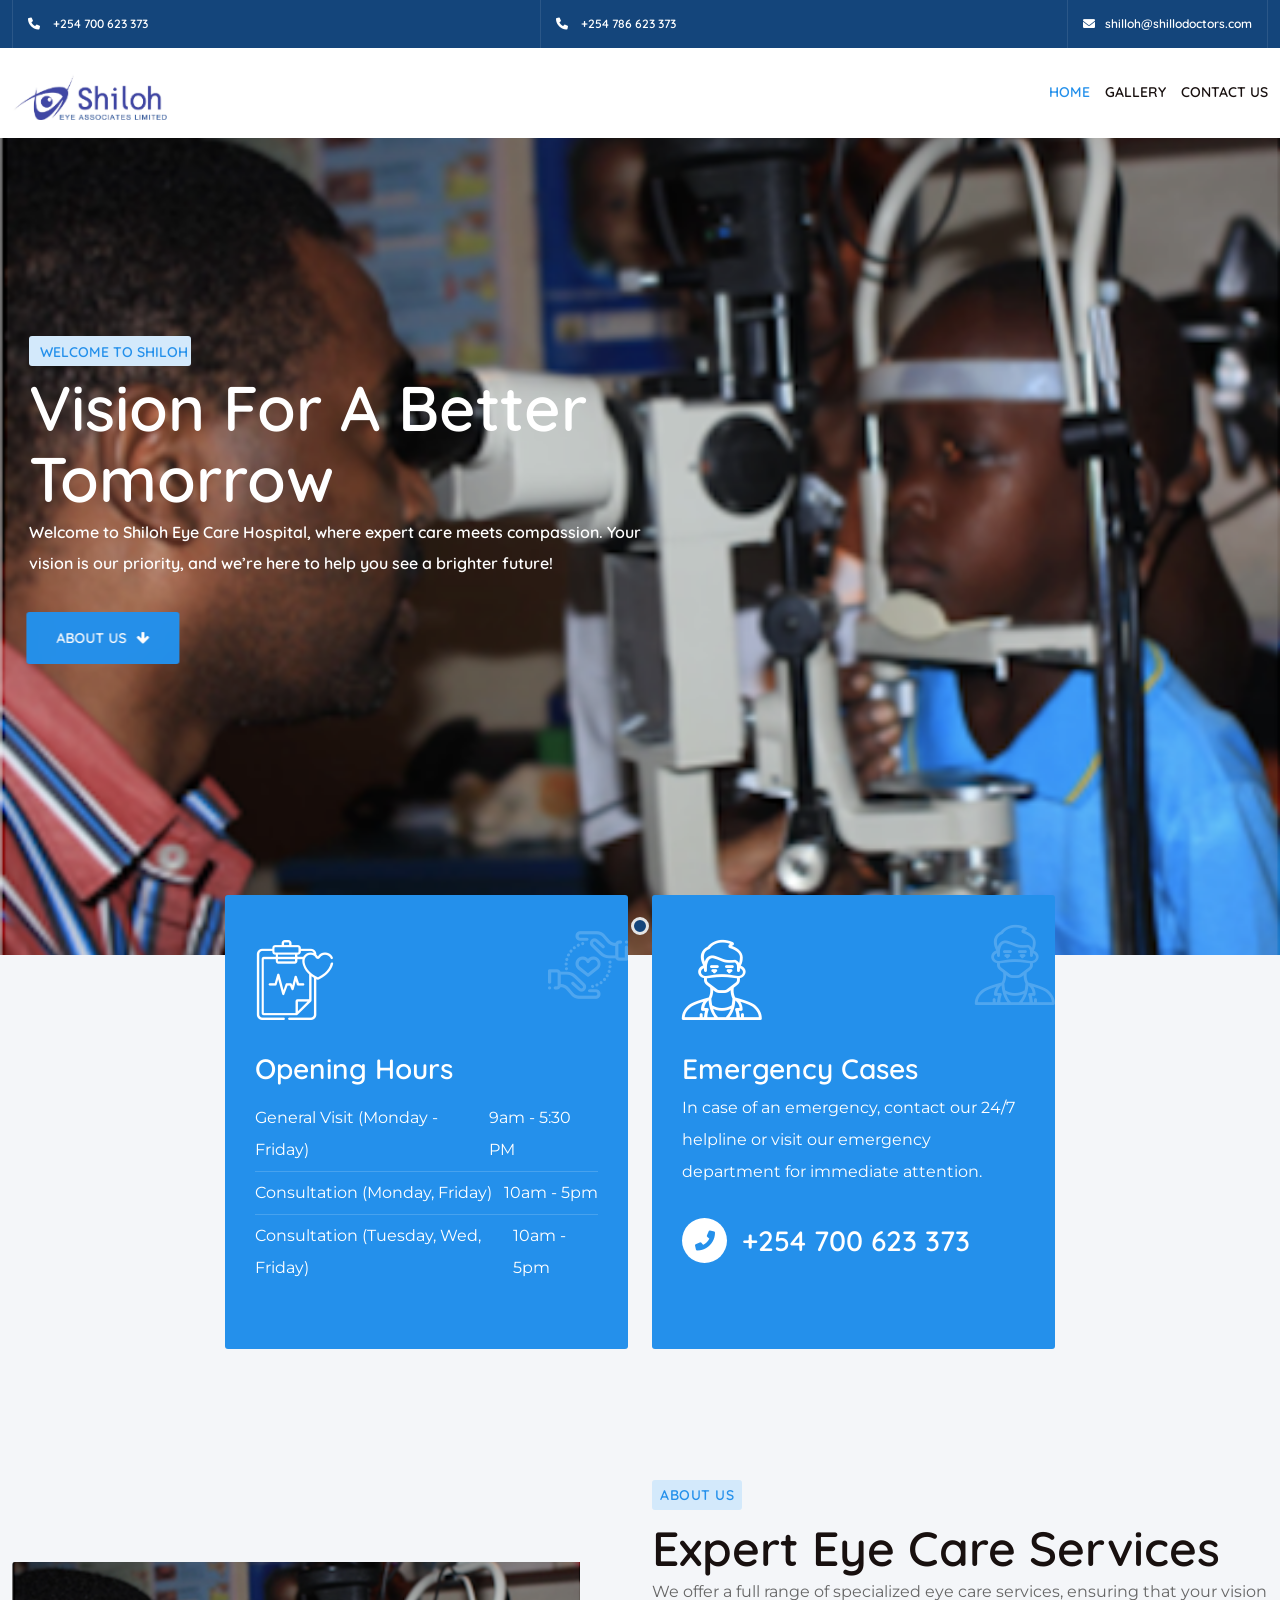
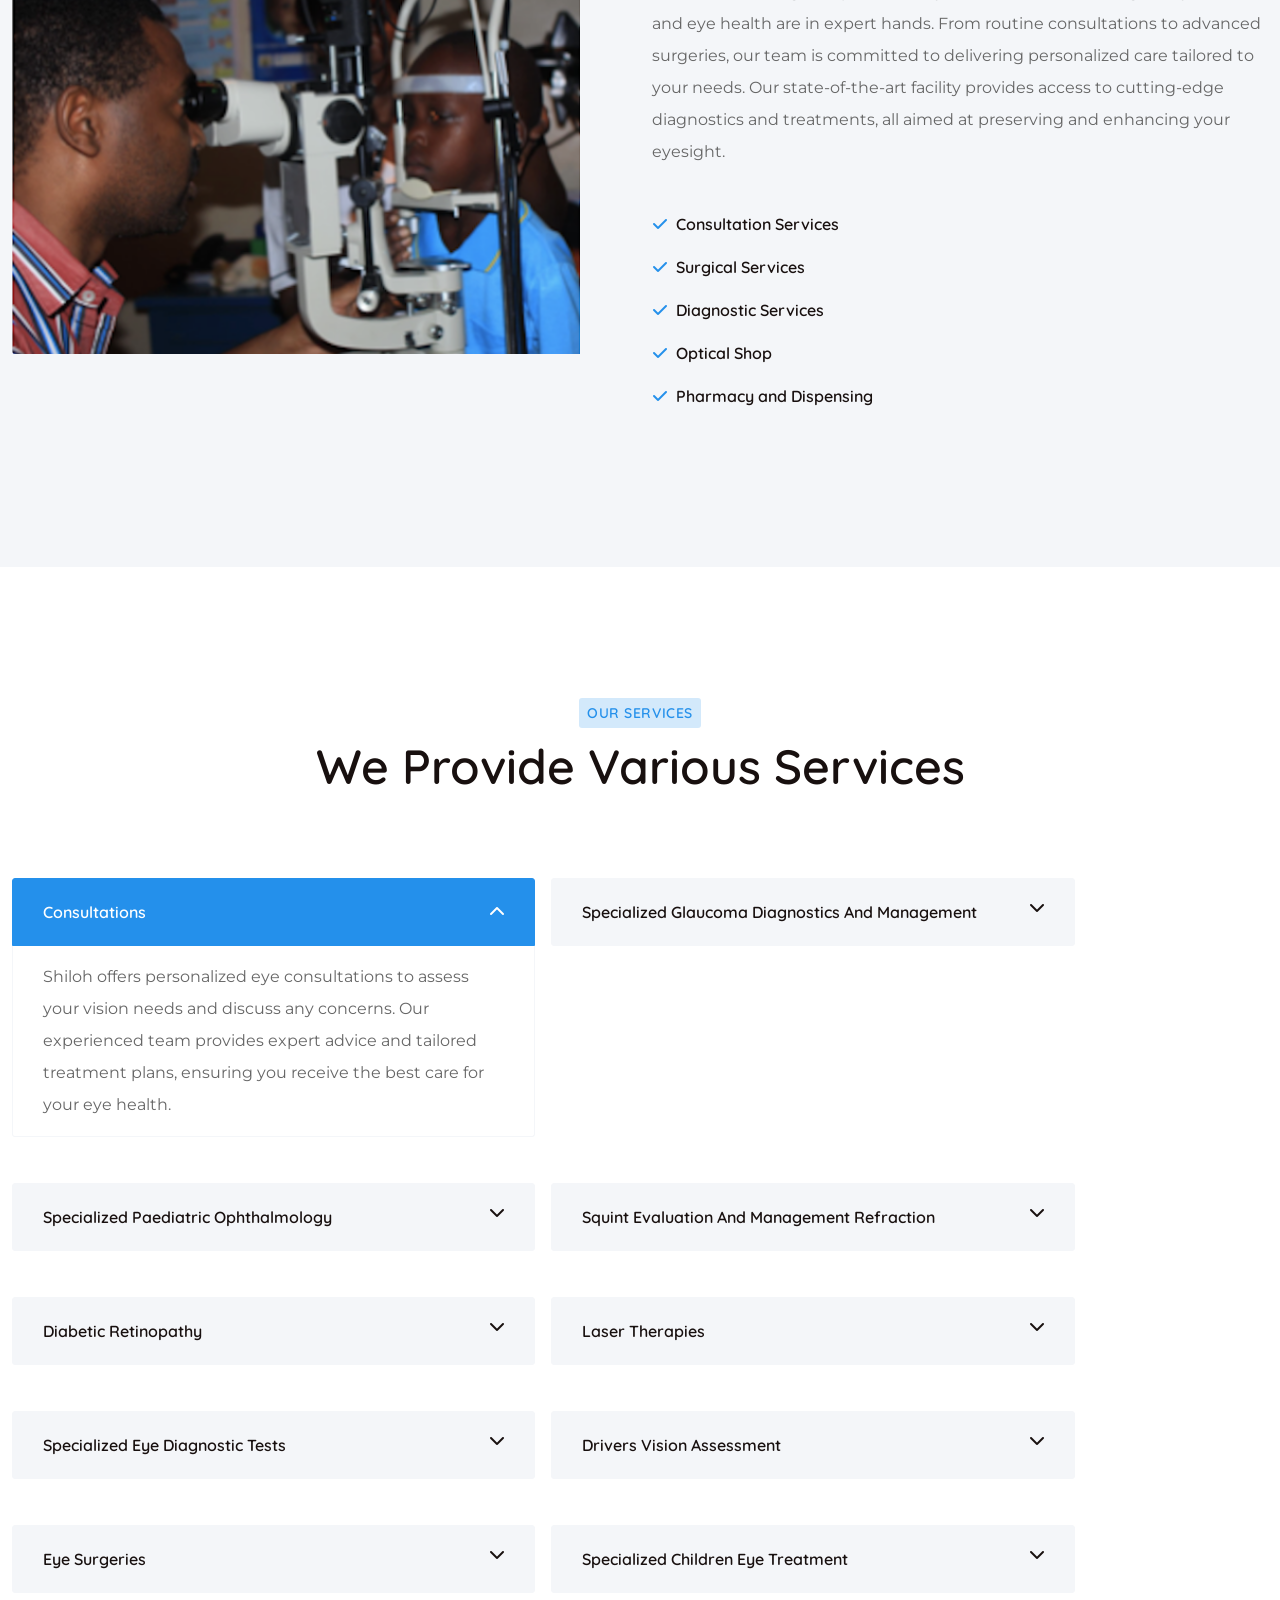
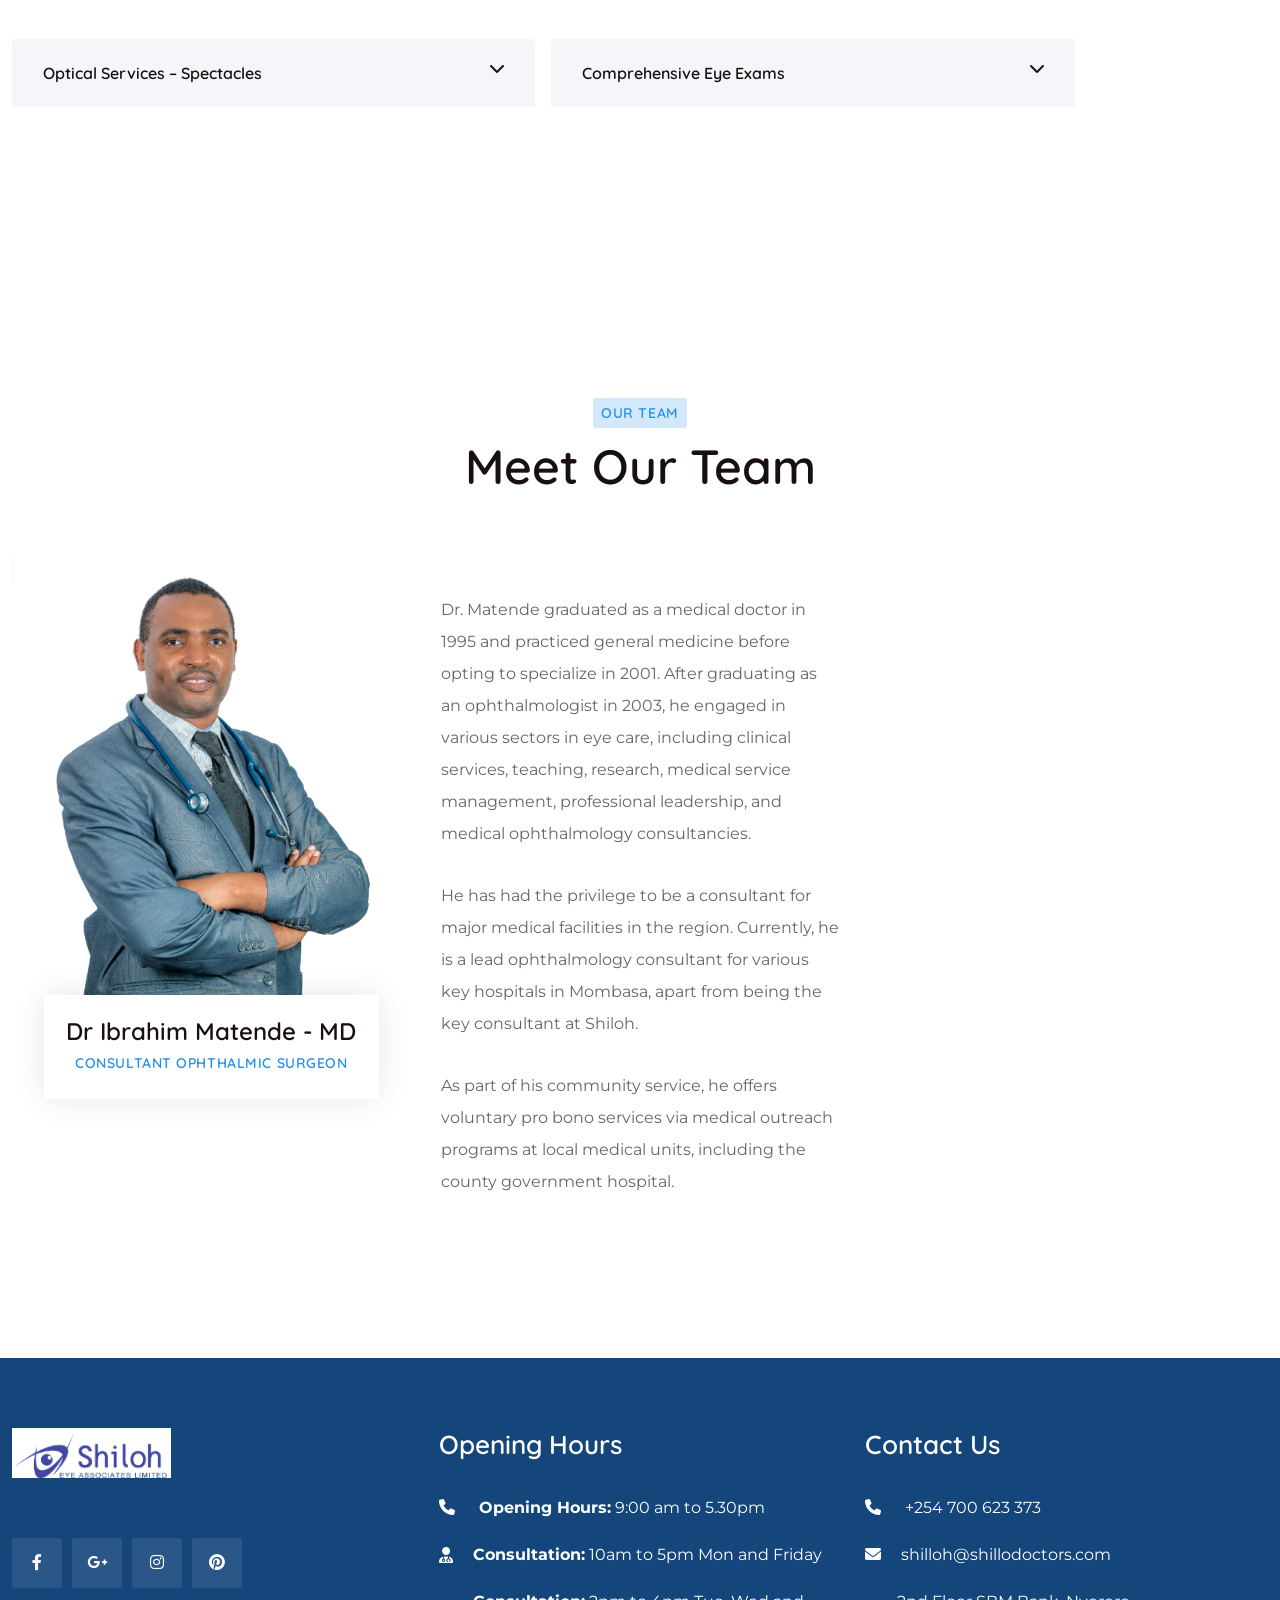
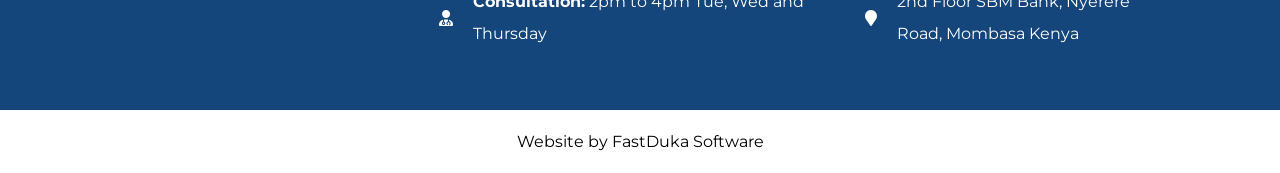
==== commit 9e7dcee6: "fix services being listed wrongly" ====
--- a/index.html
+++ b/index.html
@@ -87,8 +87,8 @@
                            </a>
                         </li>
                         <li>
-                           <a href="mailto:ibrahim.matende@gmail.com"><i
-                                 class="fas fa-envelope"></i><span>ibrahim.matende@gmail.com</span></a>
+                           <a href="mailto:shilloh@shillodoctors.com"><i
+                                 class="fas fa-envelope"></i><span>shilloh@shillodoctors.com</span></a>
                         </li>
                      </ul>
                   </div>
@@ -368,6 +368,8 @@
    <!--Section about start-->
    <!--Section about End-->
    <!--Section service start-->
+
+
    <section class="service">
       <div class="container">
          <div class="row">
@@ -376,7 +378,269 @@
                   <h5 class="pq-section-title">We provide various services</h5>
                </div>
             </div>
-            <div class="col-md-6 col-lg-4 col-xl-3 pq-lg-border-bottom pq-lg-border-right">
+            <div class="pq-accordion-block mt-4 gap-3 d-flex flex-wrap">
+
+               <div class="pq-accordion-box 1 col-md-5 col-12 1">
+                  <div class="pq-ad-title">
+                     <h4 class="ad-title-text">
+                        Consultations
+                        <i aria-hidden="true"
+                           class="fa fa-chevron-down active"></i>
+                        <i aria-hidden="true"
+                           class="fa fa-chevron-up inactive"></i>
+                     </h4>
+                  </div>
+                  <div class="pq-accordion-details"
+                       style="display: none;">
+                     <p class="pq-detail-text">
+                        Shiloh offers personalized eye consultations to assess your vision needs and discuss any
+                        concerns. Our
+                        experienced team provides expert advice and tailored treatment plans, ensuring you receive the
+                        best care
+                        for your eye health.
+                     </p>
+                  </div>
+               </div>
+
+               <div class="pq-accordion-box 1 col-md-5 col-12 2">
+                  <div class="pq-ad-title">
+                     <h4 class="ad-title-text">
+                        Specialized Glaucoma Diagnostics and Management
+                        <i aria-hidden="true"
+                           class="fa fa-chevron-down active"></i>
+                        <i aria-hidden="true"
+                           class="fa fa-chevron-up inactive"></i>
+                     </h4>
+                  </div>
+                  <div class="pq-accordion-details"
+                       style="display: none;">
+                     <p class="pq-detail-text">
+                        Protect your vision with Shiloh’s advanced glaucoma diagnostics and personalized treatment.
+                        Using
+                        cutting-edge imaging, we detect early signs and manage glaucoma to slow progression and preserve
+                        your
+                        sight.
+                     </p>
+                  </div>
+               </div>
+
+               <div class="pq-accordion-box 1 col-md-5 col-12 3">
+                  <div class="pq-ad-title">
+                     <h4 class="ad-title-text">
+                        Specialized Paediatric Ophthalmology
+                        <i aria-hidden="true"
+                           class="fa fa-chevron-down active"></i>
+                        <i aria-hidden="true"
+                           class="fa fa-chevron-up inactive"></i>
+                     </h4>
+                  </div>
+                  <div class="pq-accordion-details"
+                       style="display: none;">
+                     <p class="pq-detail-text">
+                        Shiloh offers specialized eye care for children, focusing on early diagnosis and treatment of
+                        vision
+                        issues. Our gentle, child-friendly approach and advanced diagnostics ensure your child’s eyes
+                        receive the
+                        best care for a bright, healthy future.
+                     </p>
+                  </div>
+               </div>
+
+               <div class="pq-accordion-box 1 col-md-5 col-12 4">
+                  <div class="pq-ad-title">
+                     <h4 class="ad-title-text">
+                        Squint Evaluation and Management Refraction
+                        <i aria-hidden="true"
+                           class="fa fa-chevron-down active"></i>
+                        <i aria-hidden="true"
+                           class="fa fa-chevron-up inactive"></i>
+                     </h4>
+                  </div>
+                  <div class="pq-accordion-details"
+                       style="display: none;">
+                     <p class="pq-detail-text">
+                        At Shiloh, we provide expert squint (strabismus) evaluation and management alongside precise
+                        refraction
+                        services to ensure clear, aligned vision. Our tailored treatments help correct eye alignment and
+                        improve
+                        visual focus for optimal eye health and comfort.
+                     </p>
+                  </div>
+               </div>
+
+               <div class="pq-accordion-box 1 col-md-5 col-12 col-12 5">
+                  <div class="pq-ad-title">
+                     <h4 class="ad-title-text">
+                        Diabetic Retinopathy
+                        <i aria-hidden="true"
+                           class="fa fa-chevron-down active"></i>
+                        <i aria-hidden="true"
+                           class="fa fa-chevron-up inactive"></i>
+                     </h4>
+                  </div>
+                  <div class="pq-accordion-details"
+                       style="display: none;">
+                     <p class="pq-detail-text">
+                        Shiloh offers specialized diabetic retinopathy screenings and treatments to protect the vision
+                        of
+                        individuals with diabetes. Using advanced imaging, we detect early signs of retinal damage and
+                        provide
+                        personalized management plans to prevent progression, preserving your eye health and sight.
+                     </p>
+                  </div>
+               </div>
+
+               <div class="pq-accordion-box 1 col-md-5 col-12 6">
+                  <div class="pq-ad-title">
+                     <h4 class="ad-title-text">
+                        Laser Therapies
+                        <i aria-hidden="true"
+                           class="fa fa-chevron-down active"></i>
+                        <i aria-hidden="true"
+                           class="fa fa-chevron-up inactive"></i>
+                     </h4>
+                  </div>
+                  <div class="pq-accordion-details"
+                       style="display: none;">
+                     <p class="pq-detail-text">
+                        Shiloh provides advanced laser therapies for various eye conditions, offering precise, minimally
+                        invasive
+                        treatments that promote faster recovery. Our laser options address glaucoma, diabetic
+                        retinopathy, and
+                        more—helping to protect and restore your vision with state-of-the-art technology.
+                     </p>
+                  </div>
+               </div>
+
+               <div class="pq-accordion-box 1 col-md-5 col-12 7">
+                  <div class="pq-ad-title">
+                     <h4 class="ad-title-text">
+                        Specialized Eye Diagnostic Tests
+                        <i aria-hidden="true"
+                           class="fa fa-chevron-down active"></i>
+                        <i aria-hidden="true"
+                           class="fa fa-chevron-up inactive"></i>
+                     </h4>
+                  </div>
+                  <div class="pq-accordion-details"
+                       style="display: none;">
+                     <p class="pq-detail-text">
+                        Shiloh offers advanced eye diagnostic tests for accurate assessment and early detection of eye
+                        conditions. Our state-of-the-art technology ensures comprehensive insights into your eye health,
+                        enabling
+                        personalized treatment plans for optimal vision care.
+                     </p>
+                  </div>
+               </div>
+
+               <div class="pq-accordion-box 1 col-md-5 col-12 8">
+                  <div class="pq-ad-title">
+                     <h4 class="ad-title-text">
+                        Drivers Vision Assessment
+                        <i aria-hidden="true"
+                           class="fa fa-chevron-down active"></i>
+                        <i aria-hidden="true"
+                           class="fa fa-chevron-up inactive"></i>
+                     </h4>
+                  </div>
+                  <div class="pq-accordion-details"
+                       style="display: none;">
+                     <p class="pq-detail-text">
+                        Pre-LASIK Assessment <br />
+                        LASIK Procedure <br />
+                        Surface Ablation <br />
+                        Intraocular Contact Lens <br />
+                        Photokeratectomy (Removal of Corneal Scar) <br />
+                     </p>
+                  </div>
+               </div>
+
+               <div class="pq-accordion-box 1 col-md-5 col-12 9">
+                  <div class="pq-ad-title">
+                     <h4 class="ad-title-text">
+                        Eye Surgeries
+                        <i aria-hidden="true"
+                           class="fa fa-chevron-down active"></i>
+                        <i aria-hidden="true"
+                           class="fa fa-chevron-up inactive"></i>
+                     </h4>
+                  </div>
+                  <div class="pq-accordion-details"
+                       style="display: none;">
+                     <p class="pq-detail-text">
+                        Shiloh provides a range of eye surgeries to treat various conditions, from cataracts to
+                        refractive
+                        errors. Our skilled team uses advanced techniques to ensure safe, effective procedures aimed at
+                        restoring
+                        and enhancing your vision.
+                     </p>
+                  </div>
+               </div>
+
+               <div class="pq-accordion-box  col-md-5 col-12 10">
+                  <div class="pq-ad-title">
+                     <h4 class="ad-title-text">
+                        Specialized Children Eye Treatment
+                        <i aria-hidden="true"
+                           class="fa fa-chevron-down active"></i>
+                        <i aria-hidden="true"
+                           class="fa fa-chevron-up inactive"></i>
+                     </h4>
+                  </div>
+                  <div class="pq-accordion-details"
+                       style="display: none;">
+                     <p class="pq-detail-text">
+                        At Shiloh, we offer dedicated eye treatment for children, focusing on early detection and
+                        management of
+                        vision problems. Our child-friendly approach ensures a comfortable experience while providing
+                        expert care
+                        to promote healthy vision for your child's future.
+                     </p>
+                  </div>
+               </div>
+
+               <div class="pq-accordion-box col-md-5 col-12 11 ">
+                  <div class="pq-ad-title">
+                     <h4 class="ad-title-text">
+                        Optical Services – Spectacles
+                        <i aria-hidden="true"
+                           class="fa fa-chevron-down active"></i>
+                        <i aria-hidden="true"
+                           class="fa fa-chevron-up inactive"></i>
+                     </h4>
+                  </div>
+                  <div class="pq-accordion-details"
+                       style="display: none;">
+                     <p class="pq-detail-text">
+                        Shiloh offers comprehensive optical services, including a wide selection of stylish and
+                        comfortable
+                        spectacles. Our team provides expert fittings and personalized consultations to ensure you find
+                        the
+                        perfect pair that enhances your vision and suits your lifestyle.
+                     </p>
+                  </div>
+               </div>
+               <div class="pq-accordion-box col-12 col-md-5 col-12 12 ">
+                  <div class="pq-ad-title">
+                     <h4 class="ad-title-text">
+                        Comprehensive Eye Exams
+                        <i aria-hidden="true"
+                           class="fa fa-chevron-down active"></i>
+                        <i aria-hidden="true"
+                           class="fa fa-chevron-up inactive"></i>
+                     </h4>
+                  </div>
+                  <div class="pq-accordion-details"
+                       style="display: none;">
+                     <p class="pq-detail-text">
+                        Shiloh offers thorough eye examinations to evaluate your vision and eye health. Our experienced
+                        optometrists utilize the latest technology to detect any potential issues early, ensuring timely
+                        intervention and personalized care for all your visual needs.
+                     </p>
+                  </div>
+               </div>
+            </div>
+            <!-- <div class="col-md-6 col-lg-4 col-xl-3 pq-lg-border-bottom pq-lg-border-right">
                <div class="pq-fancy-box pq-style-1 text-center">
                   <div class="pq-fancy-box-icon"><i class=" flaticon-doctor-1"></i></div>
                   <div class="pq-fancy-box-info">
@@ -541,7 +805,7 @@
                      </p>
                   </div>
                </div>
-            </div>
+            </div> -->
          </div>
       </div>
    </section>
@@ -715,7 +979,7 @@
                                        href=""
                                        target="_blank">
                                        <span class="sr-only">Email</span>
-                                       <i class="fab fa-folder-open-o"></i>
+                                       <i class="fa fa-folder-open"></i>
                                     </a>
                                  </li>
                               </ul>
@@ -741,19 +1005,23 @@
                   </div>
                   <div style="margin-top: 40px;">
                      <p>
-
-                        Dr. Matende graduated as a medical doctor in 1995 and practiced general medicine before
-                        opting to specialize in 2001. After graduating as an ophthalmologist in 2003 he engaged in
-                        various sectors in eye care including, Clinical services, teaching, research, medical
-                        service management, professional leadership, and medical ophthalmology consultancies. He
-                        has had the privilege to be a consultant for major medical facilities in the region.
-                        Currently, he is a lead ophthalmology consultant for the various key hospital in Mombasa
-                        apart from being the key consultant as Shiloh.
-
-                        As community service he offers voluntary probono services via medical outreach programs,
-                        some local medical units including the county government hospital.
-
-                     </p>
+                        Dr. Matende graduated as a medical doctor in 1995 and practiced general medicine before opting
+                        to specialize in 2001. After graduating as an ophthalmologist in 2003, he engaged in various
+                        sectors in eye care, including clinical services, teaching, research, medical service
+                        management, professional leadership, and medical ophthalmology consultancies.
+                     </p>
+
+                     <p>
+                        He has had the privilege to be a consultant for major medical facilities in the region.
+                        Currently, he is a lead ophthalmology consultant for various key hospitals in Mombasa, apart
+                        from being the key consultant at Shiloh.
+                     </p>
+
+                     <p>
+                        As part of his community service, he offers voluntary pro bono services via medical outreach
+                        programs at local medical units, including the county government hospital.
+                     </p>
+
                   </div>
                </div>
 
@@ -827,8 +1095,8 @@
                                  <li> <a href="tel:+254 700 623 373"><i class="fas fa-phone"></i>
                                        <span> +254 700 623 373</span>
                                     </a> </li>
-                                 <li> <a href="mailto:ibrahim.matende@gmail.com"><i
-                                          class="fas fa-envelope"></i><span>ibrahim.matende@gmail.com</span></a> </li>
+                                 <li> <a href="mailto:shilloh@shillodoctors.com"><i
+                                          class="fas fa-envelope"></i><span>shilloh@shillodoctors.com</span></a> </li>
                                  <li> <i class="fas fa-map-marker"></i> <span>
                                        2nd Floor SBM Bank, Nyerere Road, Mombasa Kenya </span> </li>
                               </ul>
@@ -889,6 +1157,26 @@
 
 
    <script>
+      function toggleAccordion(element) {
+         const details = element.nextElementSibling;
+         const chevronDown = element.querySelector('.fa-chevron-down');
+         const chevronUp = element.querySelector('.fa-chevron-up');
+
+         // Toggle the expanded class on the details element
+         if (details.classList.contains('expanded')) {
+            details.classList.remove('expanded');
+            chevronDown.classList.add('active');
+            chevronDown.classList.remove('inactive');
+            chevronUp.classList.add('inactive');
+            chevronUp.classList.remove('active');
+         } else {
+            details.classList.add('expanded');
+            chevronDown.classList.add('inactive');
+            chevronDown.classList.remove('active');
+            chevronUp.classList.add('active');
+            chevronUp.classList.remove('inactive');
+         }
+      }
       jQuery(window).on('load', function (e) {
          jQuery(".pq-applyform .form-btn").click(function () {
             var first_name = jQuery('#first-name').val();
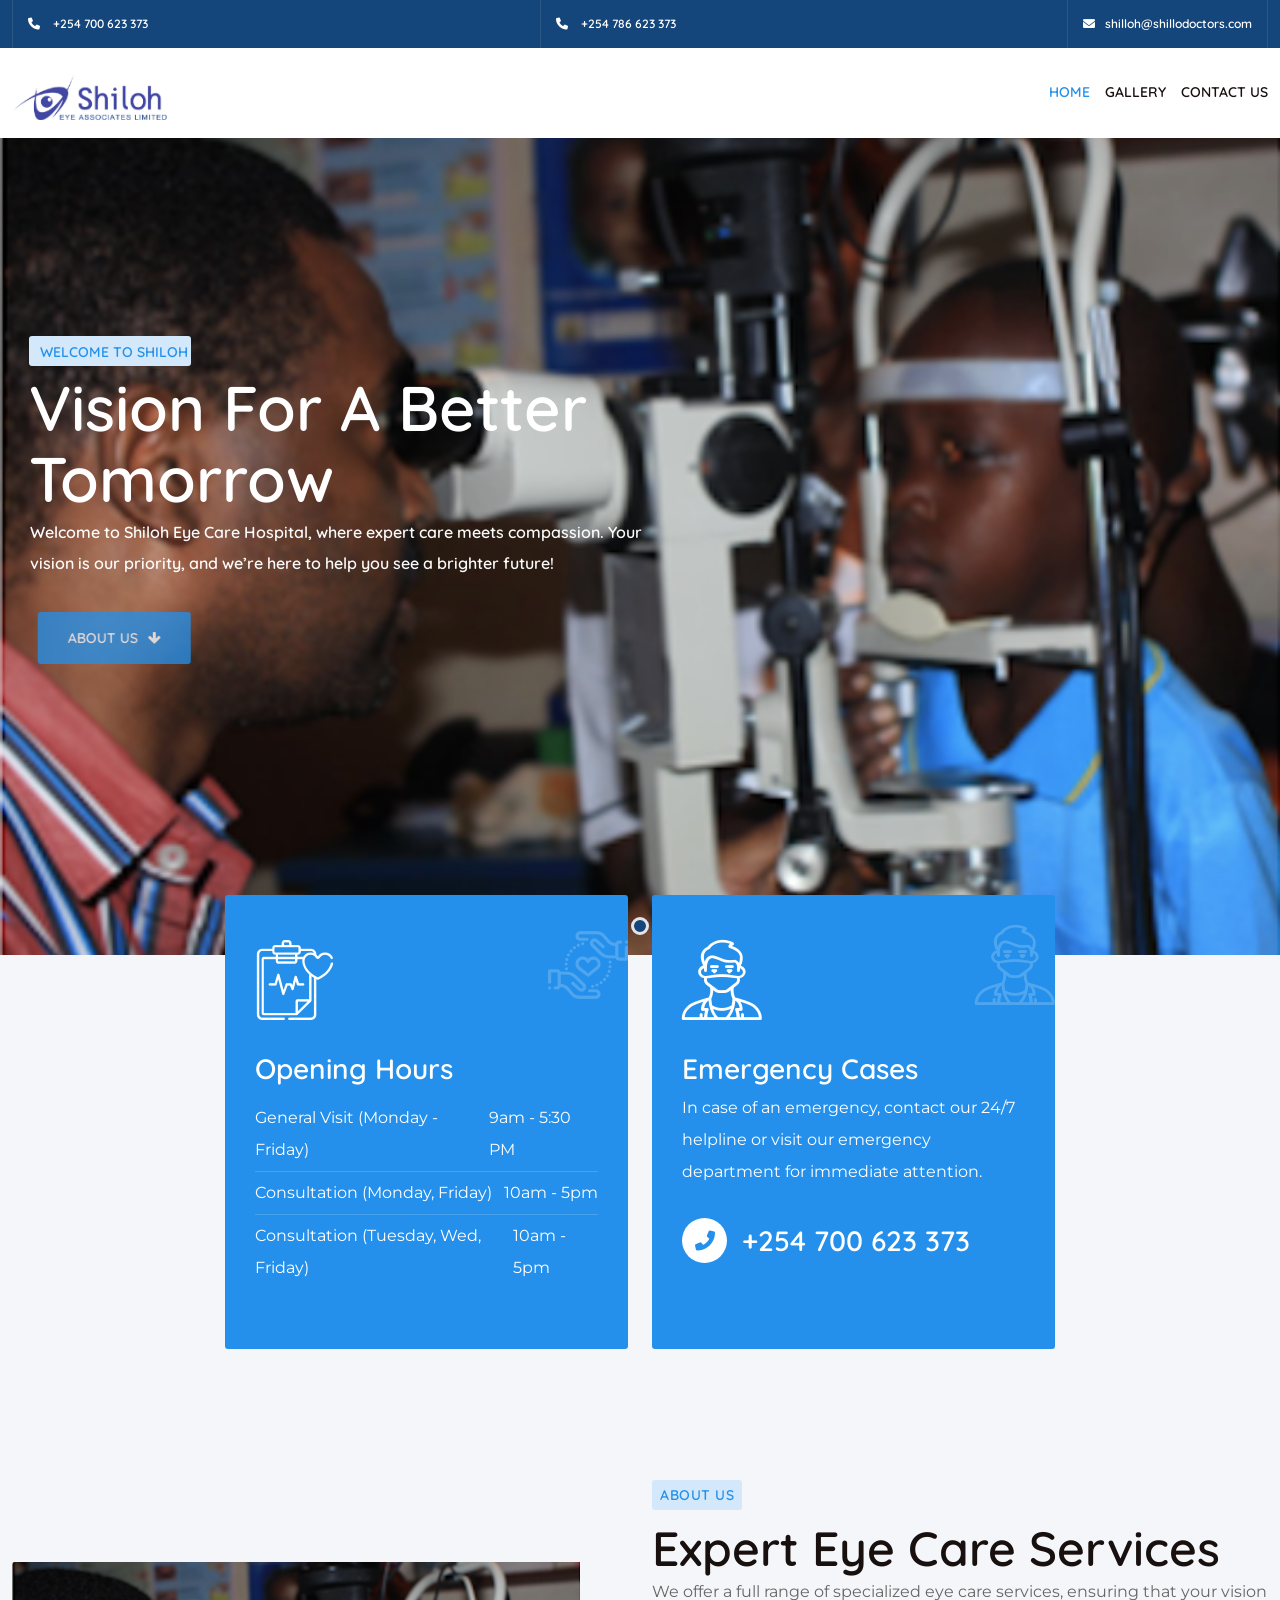
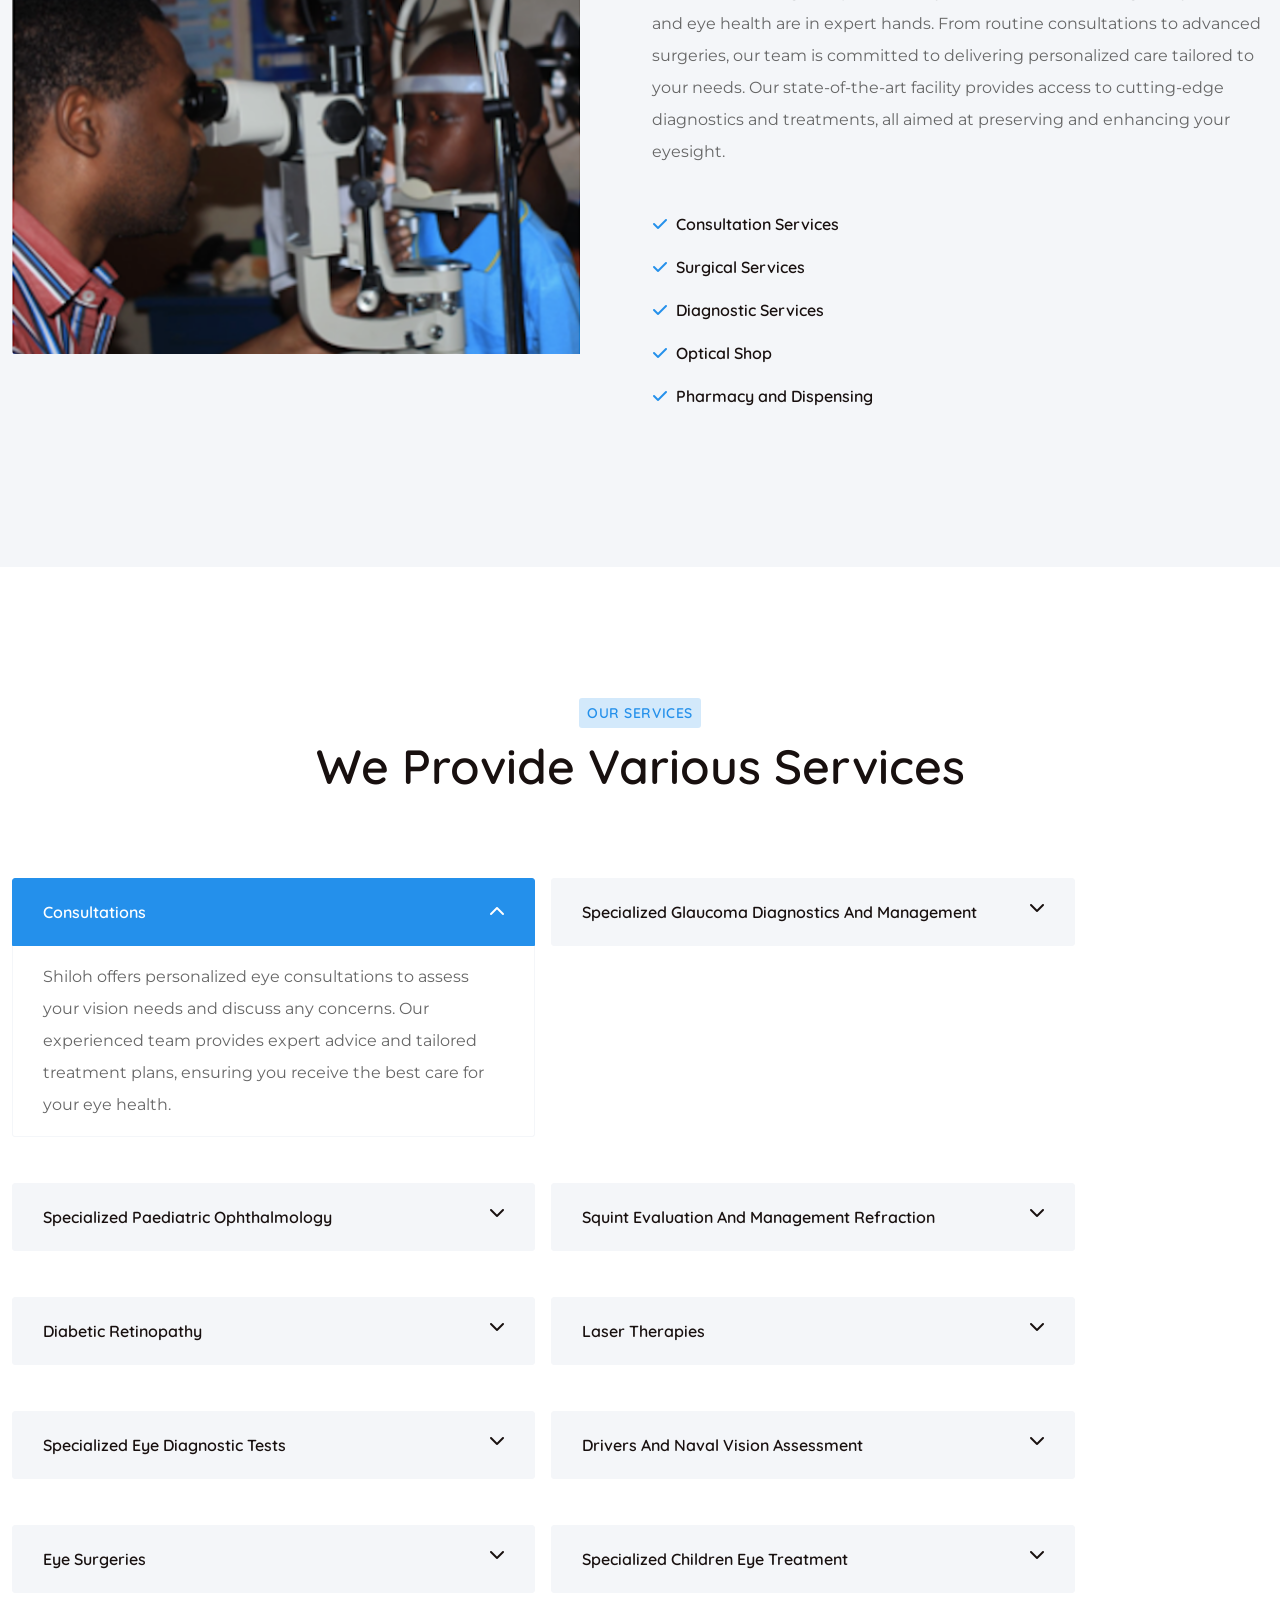
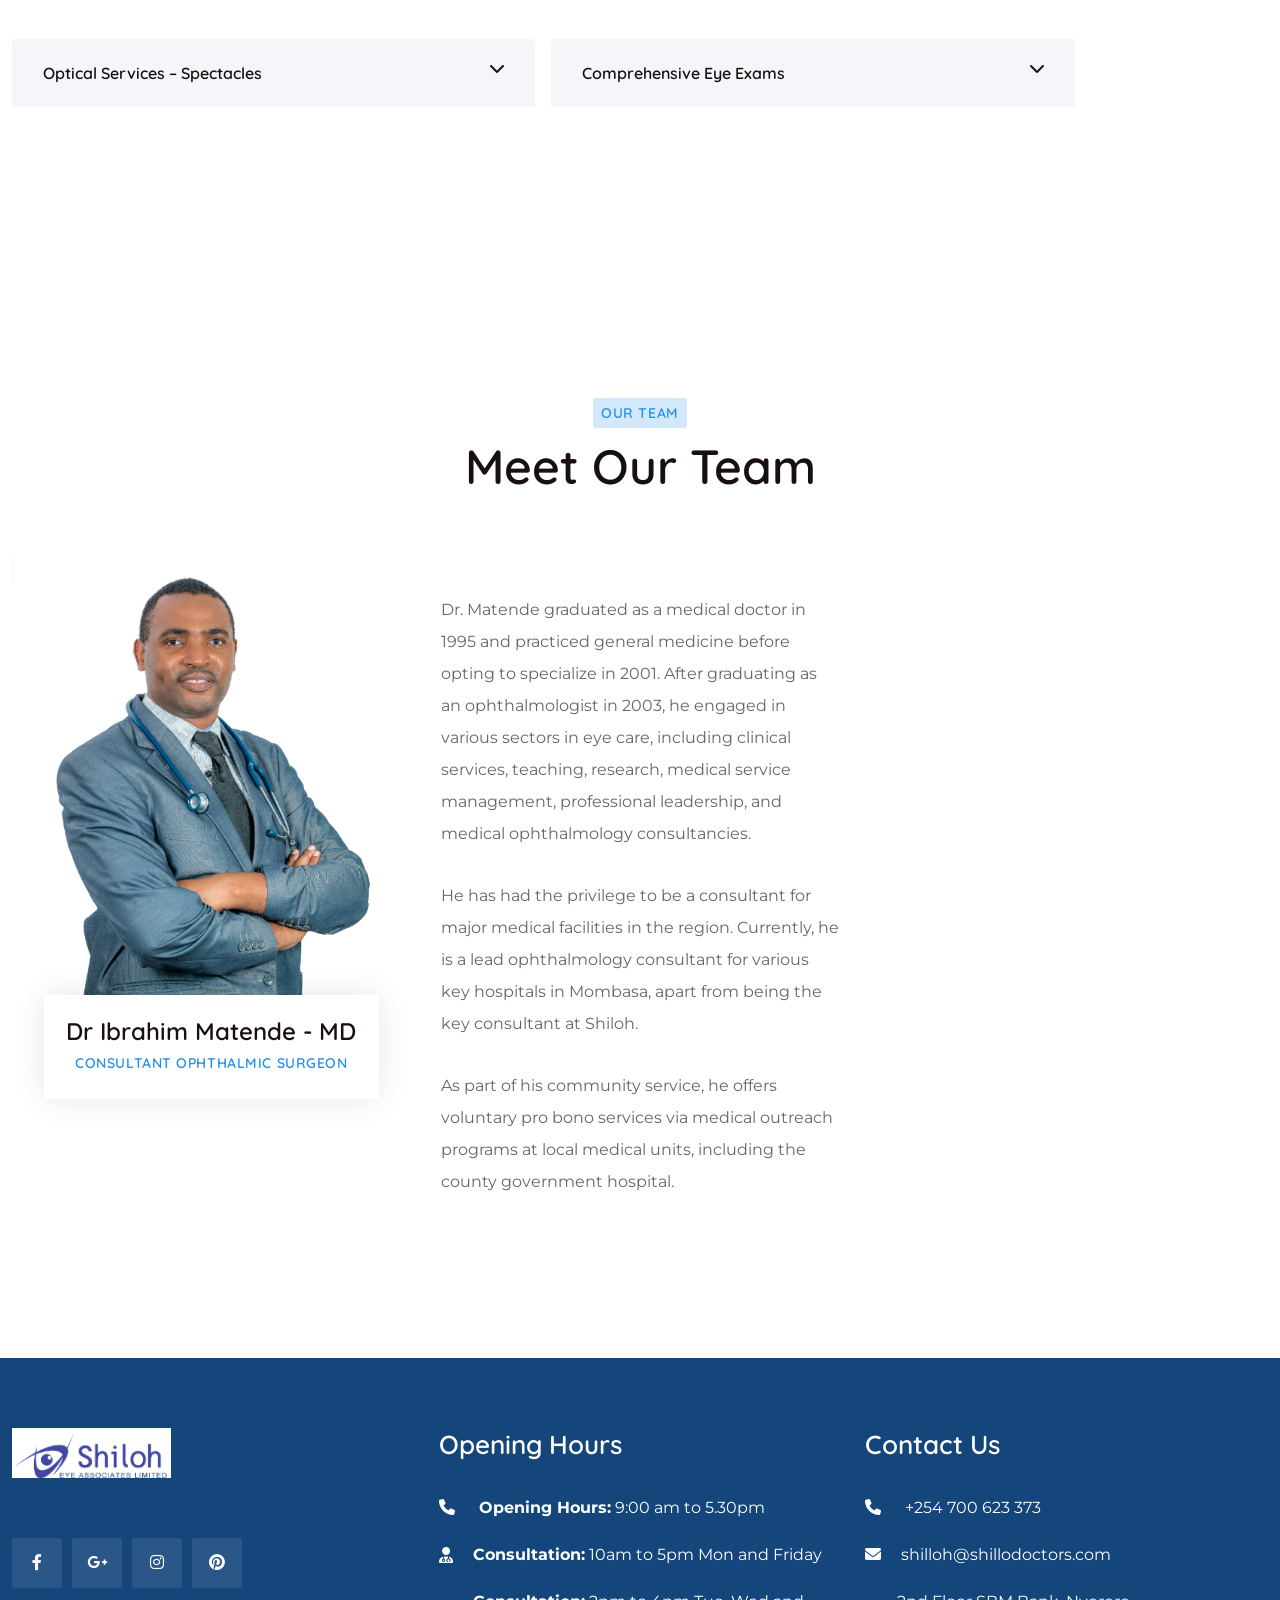
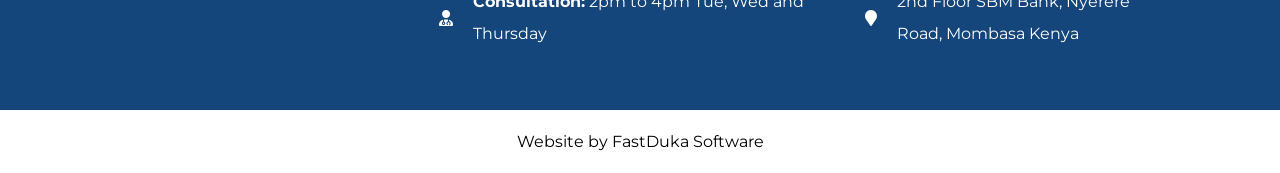
==== commit 34ef3e9b: "Fix description for the naval and drivers vision assessment" ====
--- a/index.html
+++ b/index.html
@@ -536,7 +536,7 @@
                <div class="pq-accordion-box 1 col-md-5 col-12 8">
                   <div class="pq-ad-title">
                      <h4 class="ad-title-text">
-                        Drivers Vision Assessment
+                        Drivers and Naval Vision Assessment
                         <i aria-hidden="true"
                            class="fa fa-chevron-down active"></i>
                         <i aria-hidden="true"
@@ -546,11 +546,10 @@
                   <div class="pq-accordion-details"
                        style="display: none;">
                      <p class="pq-detail-text">
-                        Pre-LASIK Assessment <br />
-                        LASIK Procedure <br />
-                        Surface Ablation <br />
-                        Intraocular Contact Lens <br />
-                        Photokeratectomy (Removal of Corneal Scar) <br />
+                        Our tailored vision assessments for drivers and naval personnel ensure they meet essential
+                        standards. For drivers, we evaluate visual acuity, peripheral vision, and depth perception.
+                        Naval assessments focus on night vision, binocular depth, and other critical factors to support
+                        maritime safety and performance.
                      </p>
                   </div>
                </div>
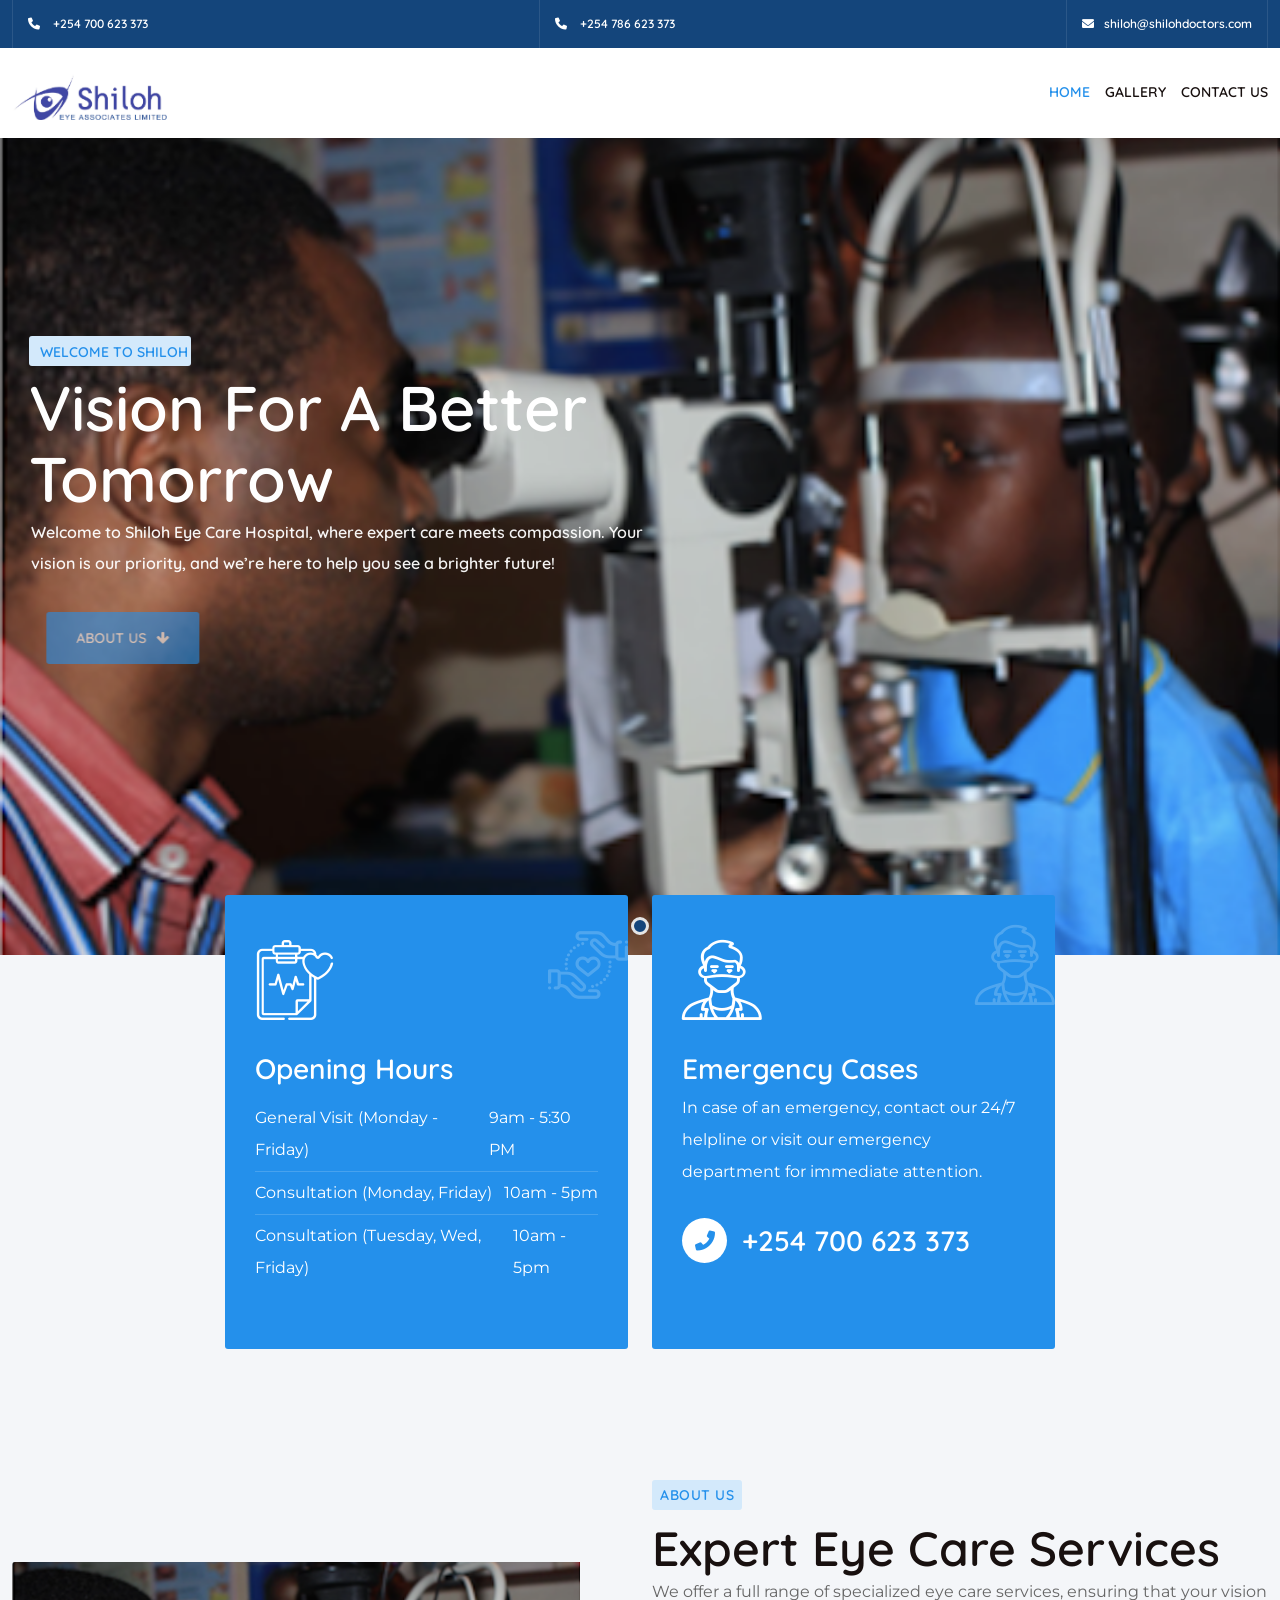
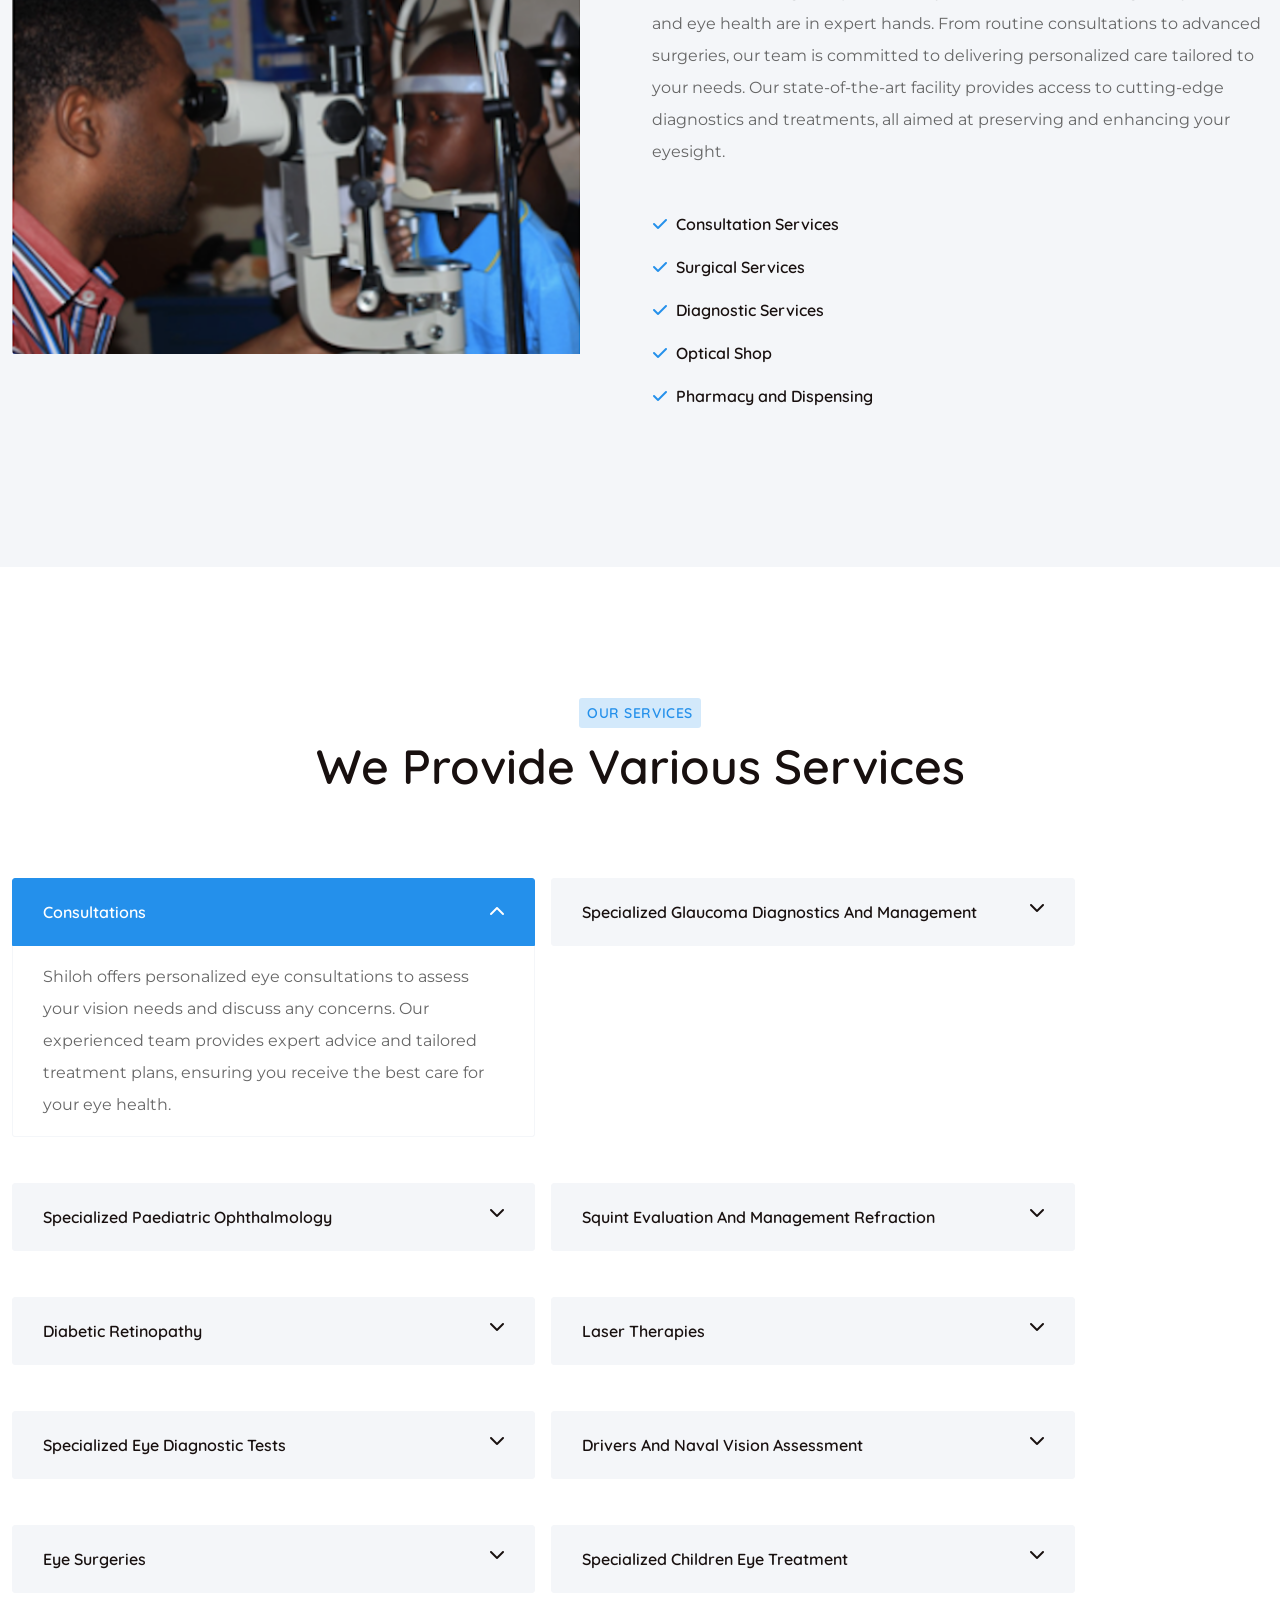
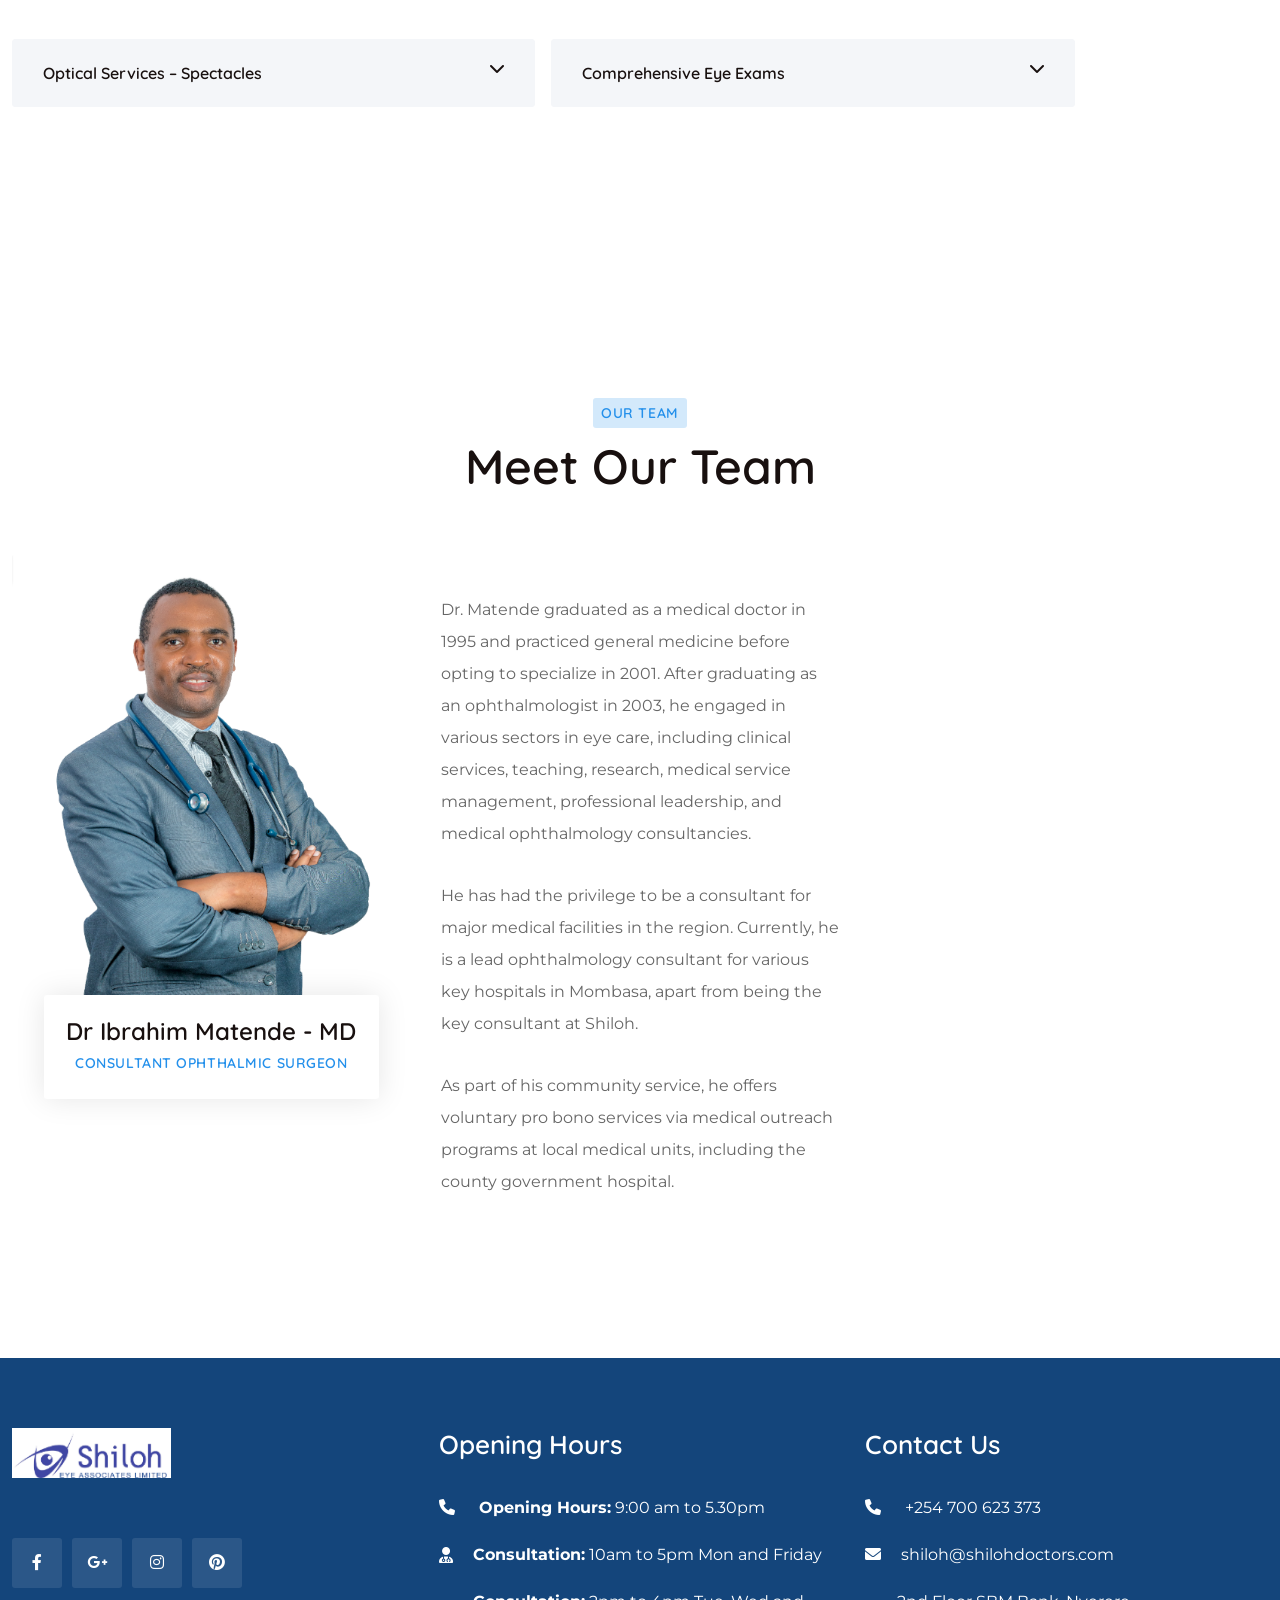
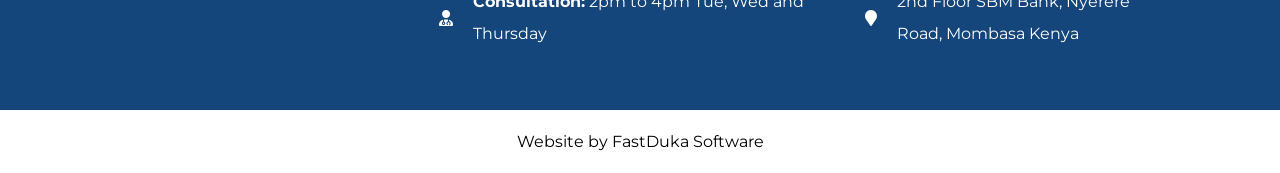
==== commit 6ee9fbaf: "fix email spelling mistake" ====
--- a/index.html
+++ b/index.html
@@ -87,8 +87,8 @@
                            </a>
                         </li>
                         <li>
-                           <a href="mailto:shilloh@shillodoctors.com"><i
-                                 class="fas fa-envelope"></i><span>shilloh@shillodoctors.com</span></a>
+                           <a href="mailto:shiloh@shilohdoctors.com"><i
+                                 class="fas fa-envelope"></i><span>shiloh@shilohdoctors.com</span></a>
                         </li>
                      </ul>
                   </div>
@@ -1091,11 +1091,14 @@
                         <div class="row">
                            <div class="col-sm-12">
                               <ul class="pq-contact">
-                                 <li> <a href="tel:+254 700 623 373"><i class="fas fa-phone"></i>
+                                 <li>
+                                    <a href="tel:+254 700 623 373">
+                                       <i class="fas fa-phone"></i>
                                        <span> +254 700 623 373</span>
-                                    </a> </li>
-                                 <li> <a href="mailto:shilloh@shillodoctors.com"><i
-                                          class="fas fa-envelope"></i><span>shilloh@shillodoctors.com</span></a> </li>
+                                    </a>
+                                 </li>
+                                 <li> <a href="mailto:shiloh@shilohdoctors.com"><i
+                                          class="fas fa-envelope"></i><span>shiloh@shilohdoctors.com</span></a> </li>
                                  <li> <i class="fas fa-map-marker"></i> <span>
                                        2nd Floor SBM Bank, Nyerere Road, Mombasa Kenya </span> </li>
                               </ul>
